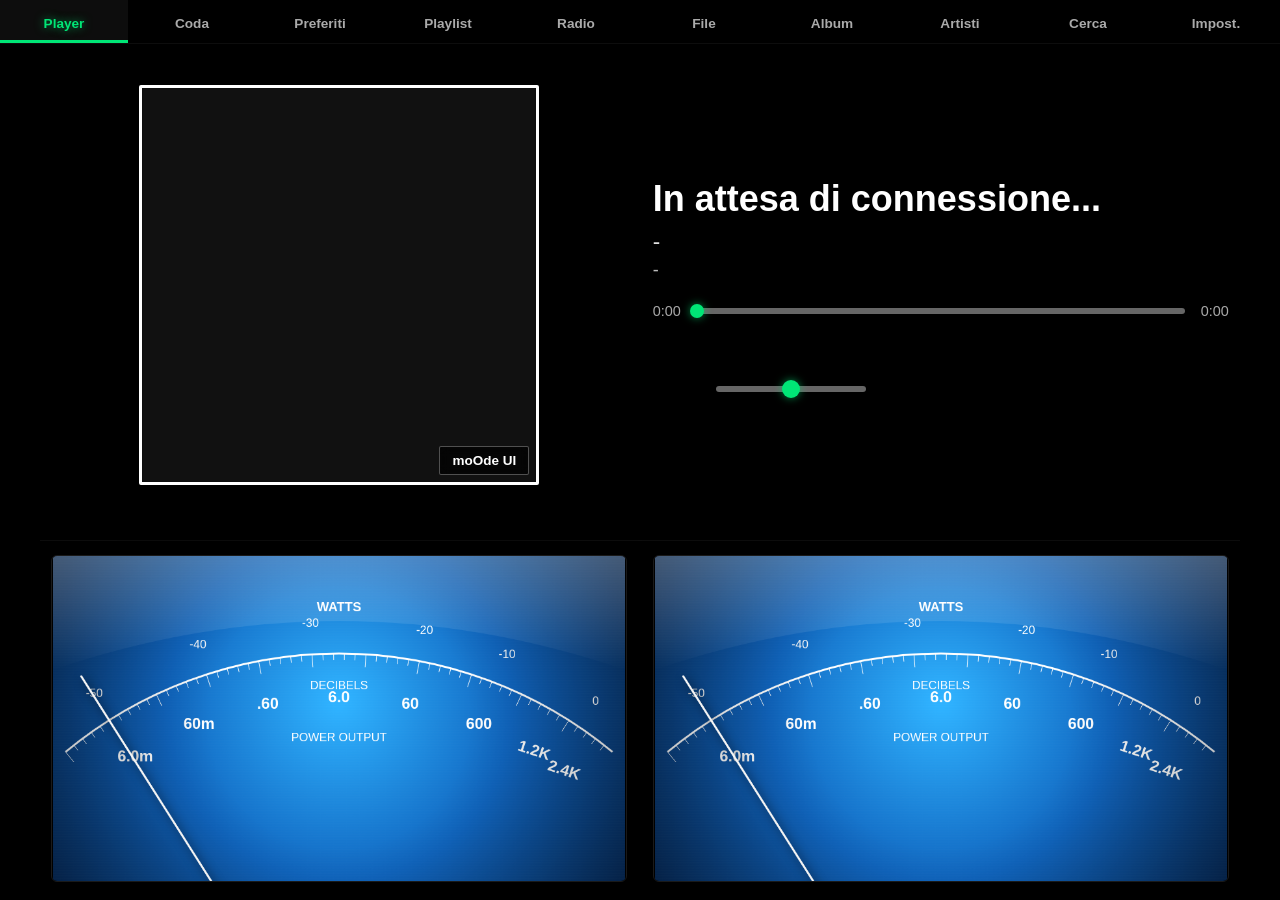
==== index.html @ 315273ca "Add files via upload" ====
<!DOCTYPE html>
<html lang="it" data-bs-theme="dark">
<head>
    <meta charset="UTF-8">
    <meta name="viewport" content="width=device-width, initial-scale=1.0, maximum-scale=1.0, user-scalable=no">
    <title>Mymoode MPD Client</title>
    
    <link rel="stylesheet" href="bootstrap-icons/bootstrap-icons.css">
    <link rel="stylesheet" href="style.css">
</head>
<body class="theme-default">

<!-- OSD VOLUME IN SOVRIMPRESSIONE -->
    <div id="volumeOsd" class="volume-osd">
        <i class="bi bi-volume-up-fill" id="volumeOsdIcon"></i>
        <div class="volume-osd-value" id="volumeOsdValue">50%</div>
        <div class="volume-osd-bar-bg">
            <div class="volume-osd-bar-fill" id="volumeOsdBar"></div>
        </div>
    </div>

    <div id="dynamicBackground"></div>
    <div id="overlayGradient"></div>

    <div id="syncOverlay">
        <i class="bi bi-arrow-clockwise"></i>
        <h2 data-i18n="sync_title">Sincronizzazione in corso...</h2>
        <p data-i18n="sync_desc1">Sto analizzando l'archivio e le copertine sul server.</p>
        <p data-i18n="sync_desc2">Questa operazione può richiedere un paio di minuti.</p>
    </div>
<div id="screensaverOverlay">
        <div class="mac-faceplate">
            <div class="screw sc-tl"></div><div class="screw sc-tr"></div>
            <div class="screw sc-bl"></div><div class="screw sc-br"></div>
            <div class="heatsink-panel" id="heatsink"></div>
            <div class="meters-flex-container">
                <div class="meters-wrapper">
                    <div class="ss-display-panel">
                        <div class="ss-display-text" id="ssTrackInfo" data-i18n="msg_waiting">In attesa di connessione...</div>
                    </div>
                    <div class="ss-canvas-row">
                        <canvas id="vuLeft"></canvas>
                        <canvas id="vuRight"></canvas>
                    </div>
                </div>
            </div>
            <div class="hw-controls">
                <div class="hw-group">
                    <div class="knob-container">
                        <div class="hw-knob" style="transform: rotate(-45deg);">
                            <div class="hw-marker"></div>
                        </div>
                        <div class="hw-label" data-i18n="hw_bass">BASS</div>
                    </div>
                    <div class="knob-container">
                        <div class="hw-knob" style="transform: rotate(30deg);">
                            <div class="hw-marker"></div>
                        </div>
                        <div class="hw-label" data-i18n="hw_treble">TREBLE</div>
                    </div>
                </div>
                <div class="hw-center">
                    <div class="led-bar">
                        <div class="hw-led"></div>
                        <div class="hw-led" style="opacity: 0.3;"></div>
                    </div>
                    <div class="brand-logo blue_mod70" id="brandLogo">CLASSIC '70</div>
                </div>
                <div class="hw-group" style="justify-content: flex-end;">
                    <div class="knob-container">
                        <div class="hw-knob vol" style="transform: rotate(60deg);">
                            <div class="hw-marker"></div>
                        </div>
                        <div class="hw-label" data-i18n="hw_volume">VOLUME</div>
                    </div>
                </div>
            </div>
            <div class="rack-feet">
                <div class="foot"></div>
                <div class="foot"></div>
            </div>
            <div class="ss-hint" data-i18n="ss_hint">Tocca per i controlli, Scorri per cambiare VU Meter</div>
        </div>
    </div>

    <!-- NUOVO: MINI-PLAYER OVERLAY DEL SALVASCHERMO -->
    <div id="ssControlsOverlay" class="ss-controls-overlay" style="opacity: 0; pointer-events: none;">
        <button class="icon-btn" onclick="resetSsControlsTimer(); sendCmd('previous'); event.stopPropagation();"><i class="bi bi-skip-end-fill" style="transform: scaleX(-1); display:inline-block;"></i></button>
        <button class="icon-btn play-btn" id="ssBtnPlay" onclick="resetSsControlsTimer(); sendCmd('toggle'); event.stopPropagation();"><i class="bi bi-pause-fill"></i></button>
        <button class="icon-btn" onclick="resetSsControlsTimer(); sendCmd('next'); event.stopPropagation();"><i class="bi bi-skip-end-fill"></i></button>
        <div class="ss-divider"></div>
     
    <!-- NUOVO PULSANTE DI USCITA -->
        <button id="btnExitScreensaver" onclick="exitScreensaver(); event.stopPropagation();" title="Esci dal Salvaschermo">
            <i class="bi bi-box-arrow-right"></i>
        </button>
    </div>

        <div id="moodeUiOverlay">
            <button class="close-moode-btn" onclick="closeMoodeUI()">
                <i class="bi bi-x-circle"></i> <span data-i18n="btn_close_moode">Torna al Rack</span>
            </button>
            <iframe id="moodeIframe" sandbox="allow-scripts allow-same-origin allow-forms"></iframe>
        </div>

    <audio id="localAudioPlayer" preload="none" crossorigin="anonymous"></audio>
    
    <nav class="navbar">
        <button class="tab-btn active" onclick="switchTab('nowplaying')"><i class="bi bi-play-fill"></i> <span data-i18n="tab_player">Player</span></button>
        <button class="tab-btn" onclick="switchTab('queue')"><i class="bi bi-music-note-list"></i> <span data-i18n="tab_queue">Coda</span></button>
        <button class="tab-btn" onclick="switchTab('favorites')"><i class="bi bi-heart-fill"></i> <span data-i18n="tab_favs">Preferiti</span></button>
        <button class="tab-btn" onclick="switchTab('playlists')"><i class="bi bi-journal-album"></i> <span data-i18n="tab_playlists">Playlist</span></button>
        <button class="tab-btn" onclick="switchTab('webradio')"><i class="bi bi-broadcast"></i> <span data-i18n="tab_webradio">Radio</span></button>
        <button class="tab-btn" onclick="switchTab('folders')"><i class="bi bi-folder2-open"></i> <span data-i18n="tab_folders">File</span></button>
        <button class="tab-btn" onclick="switchTab('albums')"><i class="bi bi-disc"></i> <span data-i18n="tab_albums">Album</span></button>
        <button class="tab-btn" onclick="switchTab('artists')"><i class="bi bi-person-lines-fill"></i> <span data-i18n="tab_artists">Artisti</span></button>
        <button class="tab-btn" onclick="switchTab('search')"><i class="bi bi-search"></i> <span data-i18n="tab_search">Cerca</span></button>
        <button class="tab-btn" onclick="switchTab('settings')"><i class="bi bi-gear"></i> <span data-i18n="tab_settings">Impost.</span></button>
    </nav>

    <main id="mainArea">
        <div id="tab-nowplaying" class="tab-pane active">
            <div class="premium-player-layout">
                <div class="player-top-half">
                    <div class="cover-section">
                        <div class="cover-frame-wrapper" data-i18n-title="tip_moode" title="Apri interfaccia ufficiale moOde Audio" onclick="openMoodeUI()">
                            <div id="mainCover" class="cover-frame"></div>
                            <div class="moode-link-badge"><i class="bi bi-box-arrow-in-down-right"></i> moOde UI</div>
                        </div>
                    </div>

                    <div class="info-and-controls">
                        <div class="track-info-group">
                            <div class="text-title" id="mainTitle" data-i18n="msg_waiting">In attesa di connessione...</div>
                            <div class="text-artist" id="mainArtist">-</div>
                            <div class="text-album" id="infoAlbum">-</div>
                            
                            <div class="tech-info-container" id="infoTechContainer">
                                <div id="infoTechLine1"></div>
                                <div class="tech-line" id="infoTechLine2"></div>
                            </div>
                        </div>

                        <div class="progress-row">
                            <span id="timeElapsed">0:00</span>
                            <div class="progress-bar-bg" id="progressBg" onclick="seekTrack(event)">
                                <div class="progress-bar-fill" id="progressFill"></div>
                            </div>
                            <span id="timeTotal">0:00</span>
                        </div>

                        <div class="controls-row">
                            <div class="primary-controls">
                                <button class="icon-btn" id="btnRepeat" onclick="sendCmd('repeat', currentRepeat === '1' ? '0' : '1')" data-i18n-title="tip_repeat" title="Repeat"><i class="bi bi-repeat"></i></button>
                                <button class="icon-btn" onclick="sendCmd('previous')" data-i18n-title="tip_prev" title="Indietro"><i class="bi bi-skip-end-fill" style="transform: scaleX(-1); display:inline-block;"></i></button>
                                <button class="icon-btn play-btn" id="btnPlay" onclick="sendCmd('toggle')"><i class="bi bi-play-fill"></i></button>
                                <button class="icon-btn" onclick="sendCmd('next')" data-i18n-title="tip_next" title="Avanti"><i class="bi bi-skip-end-fill"></i></button>
                                <button class="icon-btn" id="btnRandom" onclick="sendCmd('random', currentRandom === '1' ? '0' : '1')" data-i18n-title="tip_random" title="Random"><i class="bi bi-shuffle"></i></button>
                            </div>
                            
                            <div class="secondary-controls">
                                <button class="sec-btn" id="btnLocalStream" onclick="toggleLocalStream()" data-i18n-title="tip_stream" title="Ascolta sul dispositivo"><i class="bi bi-headphones"></i></button>
                                <button class="sec-btn" onclick="switchTab('queue')" data-i18n-title="tip_queue" title="Vai alla Coda"><i class="bi bi-music-note-list"></i></button>
                                <div class="volume-control">
                                    <button class="sec-btn" id="btnMute" onclick="toggleMute()" data-i18n-title="tip_mute" title="Mute/Unmute"><i class="bi bi-volume-up-fill" id="muteIcon"></i></button>
                                    <input type="range" id="volSlider" min="0" max="100" onchange="setVolume(this.value)">
                                </div>
                            </div>
                        </div>
                    </div>
                </div>

                <div class="inline-vu-container" id="inlineVuContainer">
                    <canvas id="inlineVuLeft" class="vu-dual"></canvas>
                    <canvas id="inlineVuRight" class="vu-dual"></canvas>
                    <canvas id="inlineVuSingle" class="vu-single"></canvas>
                </div>
            </div>
        </div>

        <div id="tab-queue" class="tab-pane">
            <div class="category-header">
                <span class="path-display" data-i18n="title_queue_play">Coda di Riproduzione</span>
                <div style="display:flex; gap: 10px;">
                    <button class="btn-up" onclick="savePlaylist()"><i class="bi bi-floppy"></i> <span data-i18n="btn_save_playlist">Salva Playlist</span></button>
                    <button class="btn-up" style="border-color:#dc3545; color:#dc3545;" onclick="clearQueue()"><i class="bi bi-trash3"></i> <span data-i18n="btn_clear">Svuota</span></button>
                </div>
            </div>
            <div class="list-container" id="queueList"></div>
        </div>
        
        <div id="tab-playlists" class="tab-pane">
            <div class="category-header"><span class="path-display" data-i18n="title_playlists_saved">Le tue Playlist Salvate</span></div>
            <div class="list-container" id="playlistGrid"></div>
            <div class="alpha-filter-container" id="alpha-playlists"></div>
        </div>

        <div id="tab-webradio" class="tab-pane">
            <div class="category-header">
                <span class="path-display" data-i18n="lbl_custom_radios">Le tue Web Radio</span>
                <button class="btn-up" onclick="toggleView('radioListGrid')" style="padding:0.4rem 0.6rem; margin-left:10px;" title="Cambia Vista">
                    <i id="radioListGrid_icon" class="bi bi-list"></i>
                </button>
            </div>
           
            <div class="settings-grid" style="margin-bottom: 1.5rem;">
                <div class="settings-card" style="flex: 1 1 100%;">
                    <div style="display: flex; gap: clamp(10px, 2vw, 15px); flex-wrap: wrap; align-items: flex-end;">
                        <div style="flex: 1 1 200px;">
                            <label for="newRadioName" data-i18n="lbl_radio_name">Nome Stazione</label>
                            <input type="text" id="newRadioName" data-i18n-placeholder="ph_radio_name" placeholder="es. Radio Paradise">
                        </div>
                        <div style="flex: 2 1 250px;">
                            <label for="newRadioUrl" data-i18n="lbl_radio_url">URL Stream</label>
                            <input type="text" id="newRadioUrl" data-i18n-placeholder="ph_radio_url" placeholder="es. http://stream.radioparadise.com/flac">
                        </div>
                        <div style="flex: 1 1 200px;">
                            <label for="newRadioLogo" data-i18n="lbl_radio_logo">URL Logo (Opzionale)</label>
                            <input type="text" id="newRadioLogo" data-i18n-placeholder="ph_radio_logo" placeholder="es. https://.../logo.png">
                        </div>
                        <div style="flex: 0 1 auto; margin-bottom: 2px;">
                            <button class="btn-addplay" style="padding: 0.8rem 1.5rem; margin-top: 0;" onclick="addCustomRadio()">
                                <i class="bi bi-plus-circle"></i> <span data-i18n="btn_save">Salva</span>
                            </button>
                        </div>
                    </div>
                </div>
            </div>

            <div class="category-header">
                <span class="path-display" data-i18n="lbl_custom_radios">Le tue Web Radio</span>
            </div>
            
            <div class="alpha-filter-container" id="alpha-webradio"></div>
            <div class="list-container" id="radioListGrid"></div>
        </div>

        <div id="tab-folders" class="tab-pane">
            <div class="category-header">
                <button class="btn-up" onclick="navFoldersUp()"><i class="bi bi-arrow-90deg-up"></i> <span data-i18n="btn_up">Su</span></button>
                <span class="path-display" id="folderPath">/ (Root)</span>
                <button class="btn-up" onclick="toggleView('folderGrid')" style="padding:0.4rem 0.6rem; margin-left:10px;">
                    <i id="folderGrid_icon" class="bi bi-list"></i>
                </button>
            </div>
            <div class="alpha-filter-container" id="alpha-folders"></div>
            <div id="folderGrid"></div>
        </div>
        
        <div id="tab-favorites" class="tab-pane">
            <div class="header-bar" style="padding: 1rem; color: var(--hl-color); font-weight: bold; border-bottom: 1px solid rgba(255,255,255,0.1);">
                <i class="bi bi-heart-fill"></i> <span data-i18n="tab_favs">I Miei Preferiti</span>
            </div>
            <div id="favNavButtons" style="display: flex; gap: 10px; padding: 1rem; overflow-x: auto; background: rgba(0,0,0,0.1); border-bottom: 1px solid rgba(255,255,255,0.05);"></div>
            <div class="alpha-filter-container" id="alpha-favorites"></div>
            <div id="favoritesGrid" class="grid-container" style="padding-bottom: 80px;"></div>
        </div> 
        
        <div id="tab-albums" class="tab-pane">
            <div class="category-header">
                <button class="btn-up" id="albumBackBtn" onclick="navAlbumsUp()" style="display: none;"><i class="bi bi-arrow-90deg-up"></i> <span data-i18n="btn_back">Indietro</span></button>
                <span class="path-display" id="albumPath" data-i18n="tab_albums">Libreria Album</span>
                <button class="btn-up" onclick="toggleView('albumGrid')" style="padding:0.4rem 0.6rem; margin-left:10px;">
                    <i id="albumGrid_icon" class="bi bi-list"></i>
                </button>
            </div>
            
            <div class="alpha-filter-container" id="alpha-albums"></div>
            <div id="albumGrid"></div>
        </div>
        
        <div id="tab-artists" class="tab-pane">
            <div class="category-header">
                <button class="btn-up" id="artistBackBtn" onclick="navArtistsUp()" style="display: none;"><i class="bi bi-arrow-90deg-up"></i> <span data-i18n="btn_back">Indietro</span></button>
                <span class="path-display" id="artistPath" data-i18n="tab_artists">Libreria Artisti</span>
                <button class="btn-up" onclick="toggleView('artistGrid')" style="padding:0.4rem 0.6rem; margin-left:10px;">
                    <i id="artistGrid_icon" class="bi bi-grid-fill"></i>
                </button>
            </div>
            
            <div class="alpha-filter-container" id="alpha-artists"></div>
            <div id="artistGrid"></div>
        </div>
<div id="tab-search" class="tab-pane">
            <div class="category-header">
                <span class="path-display" data-i18n="lbl_search_engine">Motore di Ricerca</span>
                <button class="btn-up" onclick="toggleView('searchGrid')" style="padding:0.4rem 0.6rem; margin-left:10px;">
                    <i id="searchGrid_icon" class="bi bi-list"></i>
                </button>
            </div>
            
            <div class="keyboard">
                <!-- Aggiunto margin: 0 auto; per forzare la centratura di sicurezza -->
                <select id="searchType" style="display: block; margin: 0 auto 0.8rem auto; background: rgba(0,0,0,0.5); color: #fff; border: 1px solid rgba(255,255,255,0.1); padding: 0.6rem; border-radius: 6px; font-weight: bold; width: 100%; max-width: 600px; font-size: 1rem; cursor: pointer; outline: none;">
                    <option value="any" data-i18n="search_any">Cerca Ovunque (Tutto)</option>
                    <option value="title" data-i18n="search_title">Solo Brani (Titolo)</option>
                    <option value="album" data-i18n="search_album">Solo Album</option>
                    <option value="artist" data-i18n="search_artist">Solo Artisti</option>
                    <option value="genre" data-i18n="search_genre">Solo Genere</option>
                    <option value="file" data-i18n="search_file">Solo Cartelle/Percorsi</option>
                    <option value="radio" data-i18n="search_radio">Solo Radio</option>
                </select>
                
                <div class="search-display" id="searchInput">_</div>
                
                <!-- RIGA NUMERI -->
                <div class="kb-row">
                    <button class="kb-key" onclick="kbType('1')">1</button>
                    <button class="kb-key" onclick="kbType('2')">2</button>
                    <button class="kb-key" onclick="kbType('3')">3</button>
                    <button class="kb-key" onclick="kbType('4')">4</button>
                    <button class="kb-key" onclick="kbType('5')">5</button>
                    <button class="kb-key" onclick="kbType('6')">6</button>
                    <button class="kb-key" onclick="kbType('7')">7</button>
                    <button class="kb-key" onclick="kbType('8')">8</button>
                    <button class="kb-key" onclick="kbType('9')">9</button>
                    <button class="kb-key" onclick="kbType('0')">0</button>
                </div>

                <!-- RIGHE LETTERE -->
                <div class="kb-row">
                    <button class="kb-key" onclick="kbType('Q')">Q</button>
                    <button class="kb-key" onclick="kbType('W')">W</button>
                    <button class="kb-key" onclick="kbType('E')">E</button>
                    <button class="kb-key" onclick="kbType('R')">R</button>
                    <button class="kb-key" onclick="kbType('T')">T</button>
                    <button class="kb-key" onclick="kbType('Y')">Y</button>
                    <button class="kb-key" onclick="kbType('U')">U</button>
                    <button class="kb-key" onclick="kbType('I')">I</button>
                    <button class="kb-key" onclick="kbType('O')">O</button>
                    <button class="kb-key" onclick="kbType('P')">P</button>
                </div>
                <div class="kb-row">
                    <div style="flex: 0.5;"></div>
                    <button class="kb-key" onclick="kbType('A')">A</button>
                    <button class="kb-key" onclick="kbType('S')">S</button>
                    <button class="kb-key" onclick="kbType('D')">D</button>
                    <button class="kb-key" onclick="kbType('F')">F</button>
                    <button class="kb-key" onclick="kbType('G')">G</button>
                    <button class="kb-key" onclick="kbType('H')">H</button>
                    <button class="kb-key" onclick="kbType('J')">J</button>
                    <button class="kb-key" onclick="kbType('K')">K</button>
                    <button class="kb-key" onclick="kbType('L')">L</button>
                    <div style="flex: 0.5;"></div>
                </div>
                <div class="kb-row">
                    <div style="flex: 1.5;"></div>
                    <button class="kb-key" onclick="kbType('Z')">Z</button>
                    <button class="kb-key" onclick="kbType('X')">X</button>
                    <button class="kb-key" onclick="kbType('C')">C</button>
                    <button class="kb-key" onclick="kbType('V')">V</button>
                    <button class="kb-key" onclick="kbType('B')">B</button>
                    <button class="kb-key" onclick="kbType('N')">N</button>
                    <button class="kb-key" onclick="kbType('M')">M</button>
                    <button class="kb-key action" style="flex: 1.5;" onclick="kbDel()"><i class="bi bi-backspace"></i></button>
                </div>
                
                <!-- RIGA INFERIORE E CARATTERI SPECIALI -->
                <div class="kb-row" style="margin-top:0.4rem;">
                    <button class="kb-key action" style="background:rgba(220, 53, 69, 0.5); flex: 1;" onclick="kbClear()"><i class="bi bi-trash3"></i></button>
                    <button class="kb-key" onclick="kbType('-')">-</button>
                    <button class="kb-key" onclick="kbType('.')">.</button>
                    <button class="kb-key wide" style="flex: 4;" onclick="kbType(' ')"><span data-i18n="btn_space">SPAZIO</span></button>
                    <button class="kb-key" onclick="kbType('_')">_</button>
                    <button class="kb-key" onclick="kbType('&')">&amp;</button>
                    <button class="kb-key wide action" style="flex: 2;" onclick="doSearch()"><span data-i18n="btn_search">CERCA</span> <i class="bi bi-search"></i></button>
                </div>
            </div>
            
            <div id="searchGrid"></div>
        </div>
        
        <div id="tab-settings" class="tab-pane">
            <div class="category-header">
                <span class="path-display" data-i18n="lbl_settings_sys">Pannello di Controllo e Integrazioni</span>
                <button class="btn-up" onclick="clearRackCache(this)" data-i18n-title="tip_sync" title="Sincronizza Archivio con MPD"><i class="bi bi-arrow-clockwise"></i> <span data-i18n="btn_sync">Sincronizza</span></button>
            </div>
            
            <div class="settings-grid">
                
                <!-- BLOCCO LINGUA -->
                <div class="settings-card">
                    <h3><i class="bi bi-translate"></i> <span data-i18n="hdr_lang">Lingua / Language</span></h3>
                    <label data-i18n="lbl_lang_select">Seleziona Lingua Interfaccia</label>
                    <select id="langSelect" onchange="applyTranslations(this.value)">
                        <option value="it">Italiano</option>
                        <option value="en">English</option>
                        <option value="fr">Français</option>
                        <option value="es">Español</option>
                    </select>
                </div>

                <!-- BLOCCO BACKUP E RIPRISTINO -->
                <div class="settings-card">
                    <h3><i class="bi bi-save"></i> <span data-i18n="hdr_backup">Backup & Ripristino</span></h3>
                    <div style="display: flex; gap: 10px;">
                        <button onclick="exportConfig()" class="btn-addplay" style="flex:1; background:#198754; color:#fff; border:none;">
                            <i class="bi bi-download"></i> <span data-i18n="btn_export">Esporta Config</span>
                        </button>
                        <button onclick="document.getElementById('importFile').click()" class="btn-addplay" style="flex:1; background:#0d6efd; color:#fff; border:none;">
                            <i class="bi bi-upload"></i> <span data-i18n="btn_import">Importa Config</span>
                        </button>
                        <input type="file" id="importFile" style="display:none" onchange="importConfig(this)" accept=".json">
                    </div>
                    <div class="hint" style="margin-top: 5px; font-size: 0.8rem; color: #888;" data-i18n="desc_backup">
                         Salva le tue radio, preferiti e impostazioni in un file locale.
                    </div>
               </div>

                <!-- BLOCCO 1: GESTIONE AUDIO E DSP -->
                <div class="settings-card">
                    <h3><i class="bi bi-sliders"></i> <span data-i18n="hdr_dsp">DSP & Audio Processing</span></h3>
                    
                    <div class="simple-switch-wrapper" style="margin-bottom: 1rem; border-color: var(--hl-color);">
                        <div>
                            <span style="font-size: 14px; font-weight: bold; color: #fff;" data-i18n="lbl_camilladsp">CamillaDSP (Stack)</span>
                            <div style="font-size: 11px; color: #888;" data-i18n="desc_camilladsp">Accendi/Spegni elaborazione audio</div>
                        </div>
                        <label class="simple-switch">
                            <input type="checkbox" id="camillaDspToggle" onchange="toggleCamillaDSP(this.checked)">
                            <span class="slider"></span>
                        </label>
                    </div>

                    <label data-i18n="lbl_ws_uri">CamillaDSP WebSocket URI</label>
                    <input type="text" id="wsUriInput" data-i18n-placeholder="ph_ws_uri" placeholder="es. ws://192.168.1.50:1234" onchange="saveSettings()">
                    
                    <label data-i18n="lbl_stream_url">URL Stream Locale (moOde HTTP)</label>
                    <input type="text" id="streamUrlInput" data-i18n-placeholder="ph_stream_url" placeholder="es. http://192.168.1.50:8000/mpd.ogg" onchange="saveSettings()">
                </div>

                <!-- BLOCCO 2: SMART HOME & API -->
                <div class="settings-card">
                    <h3><i class="bi bi-house-gear-fill"></i> <span data-i18n="hdr_smart_home">Smart Home (HA / Alexa)</span></h3>
                    <div class="hint" style="margin-bottom: 0.8rem; color: #ccc;" data-i18n="desc_smart_home">Usa questi Endpoint nei tuoi rest_command di Home Assistant per controllare il rack tramite voce.</div>
                    
                    <label data-i18n="lbl_endpoint_search">Endpoint Ricerca Vocale e Play</label>
                    <input type="text" readonly value="/vumeter/mpd_bridge.php?action=search&type=any&q={TESTO}&lang={it|en}&autoplay=true" style="color:#aaa; background:rgba(0,0,0,0.8); cursor:text; font-family:monospace; font-size: 0.8rem;">
                    
                    <label data-i18n="lbl_endpoint_camilla">Endpoint CamillaDSP ON/OFF</label>
                    <input type="text" readonly value="/vumeter/mpd_bridge.php?action=sys_control&cmd=camilladsp_off" style="color:#aaa; background:rgba(0,0,0,0.8); cursor:text; font-family:monospace; font-size: 0.8rem;">
                    
                    <label data-i18n="lbl_moode_url" style="margin-top: 1rem;">URL Interfaccia moOde Audio</label>
                    <input type="text" id="moodeUiUrlInput" data-i18n-placeholder="ph_moode_url" placeholder="es. http://192.168.1.50" onchange="saveSettings()">
                </div>

                <!-- BLOCCO 3: ASPETTO E LAYOUT -->
                <div class="settings-card">
                    <h3><i class="bi bi-palette"></i> <span data-i18n="hdr_appearance">Aspetto & Screensaver</span></h3>
                    
                    <!-- MENU A TENDINA RACK AGGIORNATO CON NOMI SICURI -->
                    <label data-i18n="lbl_vu_style">Modello VU Meter (Tema Globale)</label>
                    <select id="vuStyleSelect" onchange="saveSettings()">
                        <option value="blue_mod70" selected data-i18n="vu_blue_mod70">Blue Classic Mod. 70</option>
                        <option value="blue_mono_mod1000" data-i18n="vu_blue_mono_mod1000">Blue Mono Mod. 1000</option>
                        <option value="champagne_mod73" data-i18n="vu_champagne_mod73">Champagne Gold Mod. 73</option>
                        <option value="vfd_mod85" data-i18n="vu_vfd_mod85">VFD Peak Mod. 85</option>
                        <option value="vintage_mod60" data-i18n="vu_vintage_mod60">Studio Vintage Mod. 60</option>
                        <option value="waves_mod99" data-i18n="vu_waves_mod99">Waves Studio Mod. 99</option>
                        <option value="studio_mod77" data-i18n="vu_studio_mod77">Studio Master Mod. 77</option>
                        <option value="dark_meter_mod88" data-i18n="vu_dark_meter_mod88">Dark Meter Mod. 88</option>
                        <option value="british_mod90" data-i18n="vu_british_mod90">British Console Mod. 90</option>
                        <option value="light_meter_mod88" data-i18n="vu_light_meter_mod88">Light Meter Mod. 88</option>
                        <option value="cyan_meter_mod88" data-i18n="vu_cyan_meter_mod88">Cyan Meter Mod. 88</option>
                        <option value="neon_mod95" data-i18n="vu_neon_mod95">Neon Cyan Mod. 95</option>
                        <option value="minimal_mod00" data-i18n="vu_minimal_mod00">Minimal Dark Mod. 00</option>
                        <option value="orange_mod70" data-i18n="vu_orange_mod70">Warm Orange Mod. 70</option>
                        <option value="tube_mod50" data-i18n="vu_tube_mod50">Blue Tube Mod. 50</option>
                        <option value="flat_mod00" data-i18n="vu_flat_mod00">Minimal Flat Mod. 00</option>
                        <option value="touch_mod15" data-i18n="vu_touch_mod15">Touch VU Mod. 15</option>
                        <option value="amber_mod75" data-i18n="vu_amber_mod75">Amber Classic Mod. 75</option>
                    </select>
                    
                    <label data-i18n="lbl_device_layout">Adattamento Schermo</label>
                    <select id="deviceLayout" onchange="saveSettings()">
                        <option value="auto" data-i18n="layout_auto">Automatico</option>
                        <option value="desktop" data-i18n="layout_desktop">1920x1080 o sup.</option>
                        <option value="laptop" data-i18n="layout_laptop">1366x768 (Tablet Oriz.)</option>
                        <option value="tablet" data-i18n="layout_tablet">800x1280 (Tablet Vert.)</option>
                        <option value="mobile" data-i18n="layout_mobile">Smartphone</option>
                    </select>

                    <div style="display:flex; gap: 10px; margin-top: 10px;">
                        <div style="flex: 1;">
                            <label data-i18n="lbl_ss_timeout">Avvio SS</label>
                            <select id="ssTimeout" onchange="saveSettings()">
                                <option value="0" data-i18n="ss_disabled">Disattivato</option>
                                <option value="1" data-i18n="ss_1min">Dopo 1 Minuto</option>
                                <option value="5" data-i18n="ss_5min">Dopo 5 Minuti</option>
                                <option value="15" data-i18n="ss_15min">Dopo 15 Minuti</option>
                            </select>
                        </div>
                        <div style="flex: 1;">
                            <label data-i18n="lbl_ss_random">Rotazione Stili</label>
                            <select id="ssRandomTime" onchange="saveSettings()">
                                <option value="0" data-i18n="ss_fixed">Fissa</option>
                                <option value="0.5" data-i18n="ss_30sec">Ogni 30 Sec.</option>
                                <option value="1" data-i18n="ss_1min_rot">Ogni 1 Min.</option>
                                <option value="5" data-i18n="ss_5min_rot">Ogni 5 Min.</option>
                            </select>
                        </div>
                    </div>
                    
                    <label data-i18n="lbl_extra_options" style="margin-top: 1rem;">Opzioni UI e Motore Grafico</label>
                    <div class="simple-switch-wrapper" style="margin-bottom: 0.5rem; padding: 6px 10px;">
                        <span style="font-size: 12px; color: #fff;" data-i18n="lbl_show_inline_vu">VU Meter nel Player</span>
                        <label class="simple-switch"><input type="checkbox" id="inlineVuToggle" onchange="saveSettings()"><span class="slider"></span></label>
                    </div>
                    <div class="simple-switch-wrapper" style="margin-bottom: 0.5rem; padding: 6px 10px;">
                        <span style="font-size: 12px; color: #fff;" data-i18n="lbl_backlight">Luce Pannello Screensaver</span>
                        <label class="simple-switch"><input type="checkbox" id="backlightToggle" onchange="saveSettings()"><span class="slider"></span></label>
                    </div>
                    <div class="simple-switch-wrapper" style="padding: 6px 10px;">
                        <span style="font-size: 12px; color: #fff;" data-i18n="lbl_local_analyzer">Analizzatore Audio Locale</span>
                        <label class="simple-switch"><input type="checkbox" id="localAnalyzerToggle" onchange="saveSettings()"><span class="slider"></span></label>
                    </div>
                    <div class="simple-switch-wrapper" style="margin-top: 0.5rem; padding: 6px 10px;">
                        <span style="font-size: 12px; color: #fff;" data-i18n="lbl_keep_ss_style">Mantieni tema ruotato all'uscita dal SS</span>
                        <label class="simple-switch"><input type="checkbox" id="keepSsStyleToggle" onchange="saveSettings()"><span class="slider"></span></label>
                    </div>
                    <div class="simple-switch-wrapper" style="margin-top: 0.5rem; padding: 6px 10px;">
                        <span style="font-size: 12px; color: #fff;" data-i18n="lbl_mini_player_ss">Mostra Mini Player nel Salvaschermo</span>
                        <label class="simple-switch">
                        <input type="checkbox" id="miniPlayerSsToggle" onchange="aggiornaMiniPlayerSS()">
                        <span class="slider"></span>
                        </label>
                    </div>
                    <button onclick="startScreensaver(true);" class="btn-addplay" style="background: var(--hl-color); color: #000; padding: 10px; margin-top: 1rem; border:none;"><i class="bi bi-display"></i> <span data-i18n="btn_test_ss">Prova Screensaver</span></button>
                </div>
            </div>
        </div>
    </main>

    <div id="miniPlayer" onclick="switchTab('nowplaying')">
        <div class="mp-progress-bg"><div class="mp-progress-fill" id="mpProgress"></div></div>
        <div class="mp-cover" id="mpCover"></div>
        <div class="mp-info">
            <div class="mp-title" id="mpTitle">-</div>
            <div class="mp-artist" id="mpArtist">-</div>
        </div>
        <div class="mp-controls">
            <button class="mp-btn" id="mpBtnPlay" onclick="sendCmd('toggle'); event.stopPropagation();"><i class="bi bi-play-fill"></i></button>
            <button class="mp-btn" onclick="sendCmd('next'); event.stopPropagation();"><i class="bi bi-skip-end-fill"></i></button>
        </div>
    </div>

    <script src="lang.js?v=104"></script>
    <script src="script.js?v=104"></script>
    <script src="salvaschermo_radio.js?v=104"></script>
    <script src="salvaschermo.js?v=104"></script>

</body>
</html>
---- style.css ----
/* =========================================
   MOTORE TEMI HARDWARE E MATERIALI 3D
   ========================================= */
:root {
    color-scheme: dark;
    --bg-color: #000; 
    --text-color: #e0e0e0; 
    --panel-bg: rgba(20, 22, 24, 0.65);
    --hl-color: #00e676; 
    --hl-glow: rgba(0, 230, 118, 0.6);
    --ss-faceplate: linear-gradient(145deg, #151515 0%, #050505 100%);
    --ss-border: 2px solid #333;
    --ss-shadow: 0 30px 70px rgba(0,0,0,1), inset 0 1px 2px rgba(255,255,255,0.2);
    --ss-radius: 4px;
}

body.theme-blue_mono { 
    --hl-color: #00e676; 
    --hl-glow: rgba(0, 230, 118, 0.6); 
    --ss-faceplate: linear-gradient(145deg, #111 0%, #000 100%); 
    --ss-border: 2px solid #222; 
    --ss-shadow: 0 40px 80px rgba(0,0,0,1), inset 0 1px 1px rgba(255,255,255,0.1); 
    --ss-radius: 4px; 
}

body.theme-champagne { 
    --hl-color: #ffb300; 
    --hl-glow: rgba(255, 179, 0, 0.4); 
    --ss-faceplate: repeating-linear-gradient(90deg, transparent, transparent 2px, rgba(255,255,255,0.03) 2px, rgba(255,255,255,0.03) 4px), linear-gradient(145deg, #e8dfc3 0%, #d5c6ab 40%, #a6956f 100%); 
    --ss-border: 1px solid #73664a; 
    --ss-shadow: 0 25px 60px rgba(0,0,0,0.95), inset 0 2px 8px rgba(255,255,255,0.8); 
    --ss-radius: 2px; 
}

body.theme-waves { 
    --hl-color: #ff3d00; 
    --hl-glow: rgba(255, 61, 0, 0.4); 
    --ss-faceplate: linear-gradient(145deg, #2b2b2b 0%, #151515 100%); 
    --ss-border: 3px solid #111; 
    --ss-radius: 6px; 
}

body.theme-vfd_peak { 
    --hl-color: #00e5ff; 
    --hl-glow: rgba(0, 229, 255, 0.4); 
    --ss-faceplate: linear-gradient(145deg, #222 0%, #0a0a0a 100%); 
    --ss-border: 2px solid #444; 
    --ss-radius: 4px; 
}

body.theme-british_console { 
    --hl-color: #ff6d00; 
    --hl-glow: rgba(255, 109, 0, 0.6); 
    --ss-faceplate: linear-gradient(145deg, #181818 0%, #050505 100%); 
    --ss-border: 2px solid #222; 
    --ss-radius: 4px; 
}

body.theme-vintage { 
    --hl-color: #ff9800; 
    --hl-glow: rgba(255, 152, 0, 0.4); 
    --ss-faceplate: repeating-linear-gradient(90deg, transparent 0px, transparent 2px, rgba(0,0,0,0.08) 3px, rgba(0,0,0,0.15) 4px), repeating-linear-gradient(2deg, transparent 0px, transparent 10px, rgba(0,0,0,0.05) 15px, transparent 20px), linear-gradient(90deg, #3d2314 0%, #6e3f22 25%, #4a2a16 50%, #6e3f22 75%, #3d2314 100%); 
    --ss-border: 2px solid #1a0f08; 
    --ss-shadow: 0 30px 60px rgba(0,0,0,1), inset 0 0 50px rgba(0,0,0,0.9); 
    --ss-radius: 8px; 
}

*, *::before, *::after { 
    box-sizing: border-box; 
}

::-webkit-scrollbar { 
    display: none; 
    width: 0; 
    background: transparent; 
}

* { 
    scrollbar-width: none; 
    -ms-overflow-style: none; 
}

html, body { 
    background-color: var(--bg-color); 
    color: var(--text-color); 
    font-family: -apple-system, sans-serif; 
    margin: 0; 
    padding: 0; 
    display: flex; 
    flex-direction: column; 
    width: 100%; 
    height: 100dvh; 
    overflow: hidden; 
    transition: --hl-color 0.5s ease; 
}

@supports not (height: 100dvh) { 
    body { 
        height: 100vh; 
    } 
}

@keyframes spin { 
    100% { 
        transform: rotate(360deg); 
    } 
}

/* SFONDO E NAV */
#dynamicBackground { 
    position: fixed; 
    top: 0; 
    left: 0; 
    width: 100vw; 
    height: 100vh; 
    background-size: cover; 
    background-position: center; 
    filter: blur(35px) brightness(0.45) saturate(1.3); 
    transform: scale(1.1); 
    z-index: 0; 
    transition: background-image 1s ease; 
}

#overlayGradient { 
    position: fixed; 
    top: 0; 
    left: 0; 
    width: 100vw; 
    height: 100vh; 
    background: linear-gradient(90deg, rgba(0,0,0,0.1) 0%, rgba(0,0,0,0.7) 60%, rgba(0,0,0,0.85) 100%); 
    z-index: 1; 
    pointer-events: none; 
}

.navbar { 
    position: relative; 
    z-index: 2; 
    flex-shrink: 0; 
    background: rgba(0,0,0,0.5); 
    display: flex; 
    width: 100%; 
    border-bottom: 1px solid rgba(255,255,255,0.05); 
    overflow-x: auto; 
    scroll-behavior: smooth; 
    backdrop-filter: blur(10px); 
    padding-bottom: env(safe-area-inset-bottom);
}

.tab-btn { 
    flex: 1 1 0; 
    background: transparent; 
    color: #aaa; 
    border: none; 
    padding: clamp(0.4rem, 1.2vh, 0.6rem) 0; 
    display: flex; 
    flex-direction: column; 
    align-items: center; 
    justify-content: center; 
    gap: clamp(2px, 0.5vh, 4px); 
    font-size: clamp(0.6rem, 1.2vw + 0.5vh, 0.85rem); 
    font-weight: bold; 
    cursor: pointer; 
    transition: all 0.2s ease; 
    border-radius: 0; 
    min-width: 65px; 
    border-bottom: 3px solid transparent; 
}

.tab-btn i { 
    font-size: clamp(0.9rem, 2vh, 1.3rem); 
    margin-bottom: 2px; 
}

.tab-btn:hover { 
    color: #fff; 
    background: rgba(255,255,255,0.05); 
}

.tab-btn.active { 
    color: var(--hl-color); 
    text-shadow: 0 0 10px var(--hl-glow); 
    border-bottom: 3px solid var(--hl-color); 
    background: rgba(255,255,255,0.05); 
}

main { 
    position: relative; 
    z-index: 2; 
    flex-grow: 1; 
    overflow-y: auto; 
    overflow-x: hidden; 
    display: flex; 
    flex-direction: column; 
    padding: 0; 
}

.tab-pane { 
    display: none; 
    flex-grow: 1; 
    width: 100%; 
    animation: fadeIn 0.4s ease; 
    flex-direction: column; 
    padding: clamp(0.5rem, 2vh, 1rem) clamp(0.5rem, 2vw, 1.5rem); 
    padding-bottom: calc(2rem + env(safe-area-inset-bottom));
}

.tab-pane.active { 
    display: flex; 
}

@keyframes fadeIn { 
    from { 
        opacity: 0; filter: blur(5px); 
    } 
    to { 
        opacity: 1; filter: blur(0); 
    } 
}

/* =========================================
   MOTORE LAYOUT PLAYER (CENTRATO, NO SCROLL)
   ========================================= */
#tab-nowplaying { 
    padding: 0; 
    overflow: hidden; 
    justify-content: center; 
    align-items: center; 
    width: 100%; 
} 

.premium-player-layout { 
    display: flex; 
    flex-direction: column; 
    width: 100%; 
    height: 100%; 
    max-width: 1500px; 
    margin: 0 auto; 
    padding: 2vh 3vw; 
    box-sizing: border-box; 
    justify-content: center; 
    align-items: center; 
    gap: 2vh;
}

.player-top-half { 
    display: flex; 
    flex: 1 1 auto; 
    min-height: 0; 
    gap: 2vw; 
    align-items: center; 
    justify-content: center; 
    width: 100%; 
    max-width: 1200px;
}

.cover-section { 
    flex: 1 1 0; 
    max-width: 48%; 
    display: flex; 
    justify-content: center; 
    align-items: center; 
    height: 100%; 
}

.cover-frame-wrapper { 
    width: 100%; 
    max-height: 100%; 
    aspect-ratio: 1; 
    position: relative; 
    transition: transform 0.3s cubic-bezier(0.175, 0.885, 0.32, 1.275); 
}

.cover-frame-wrapper:hover { 
    transform: scale(1.02); 
}

.cover-frame { 
    width: 100%; 
    height: 100%; 
    border: 3px solid #fff; 
    border-radius: 2px; 
    box-shadow: 0 15px 40px rgba(0,0,0,0.8), inset 0 0 2px rgba(0,0,0,0.5); 
    background-size: cover; 
    background-position: center; 
    background-color: #111; 
}

.moode-link-badge { 
    position: absolute; 
    bottom: 10px; 
    right: 10px; 
    background: rgba(0,0,0,0.7); 
    color: #fff; 
    padding: 6px 12px; 
    border-radius: 2px; 
    font-size: clamp(0.7rem, 1.5vmin, 0.85rem); 
    font-weight: bold; 
    border: 1px solid rgba(255,255,255,0.3); 
    backdrop-filter: blur(5px); 
}

.info-and-controls { 
    flex: 1 1 0; 
    max-width: 48%; 
    display: flex; 
    flex-direction: column; 
    justify-content: center; 
    align-items: flex-start; 
    min-width: 0; 
}

.track-info-group { 
    margin-bottom: 2vh; 
    width: 100%; 
}

.text-title { 
    font-weight: 700; 
    color: #fff; 
    line-height: 1.2; 
    text-shadow: 0 4px 15px rgba(0,0,0,0.8); 
    display: -webkit-box; 
    -webkit-line-clamp: 2; 
    -webkit-box-orient: vertical; 
    overflow: hidden; 
}

.text-artist { 
    color: #e0e0e0; 
    font-weight: 500; 
    text-shadow: 0 2px 10px rgba(0,0,0,0.6); 
    white-space: nowrap; 
    overflow: hidden; 
    text-overflow: ellipsis; 
}

.text-album { 
    color: #bbb; 
    white-space: nowrap; 
    overflow: hidden; 
    text-overflow: ellipsis; 
}

.tech-info-container { 
    font-family: "Courier New", Courier, monospace; 
    color: #aaa; 
    font-size: clamp(0.75rem, 1.5vmin, 1rem); 
    line-height: 1.5; 
    margin-top: 0.5rem; 
    display: none; 
    font-weight: bold; 
    word-wrap: break-word; 
    overflow-wrap: break-word; 
    white-space: normal; 
    max-width: 100%; 
}

.tech-line i { 
    margin-right: 5px; 
    font-size: 1.1em; 
    color: #ddd; 
}

.progress-row { 
    display: flex; 
    align-items: center; 
    gap: clamp(0.5rem, 2vw, 1rem); 
    width: 100%; 
    font-size: clamp(0.75rem, 1.8vmin, 0.9rem); 
    color: #aaa; 
    font-weight: 500; 
}

.progress-bar-bg { 
    flex-grow: 1; 
    height: 3px; 
    background: rgba(255, 255, 255, 0.4); 
    border-radius: 2px; 
    cursor: pointer; 
    position: relative; 
    display: flex; 
    align-items: center; 
    box-shadow: 0 1px 3px rgba(0, 0, 0, 0.8); 
}

.progress-bar-fill { 
    height: 100%; 
    width: 0%; 
    background: var(--hl-color); 
    border-radius: 2px; 
    pointer-events: none; 
    box-shadow: 0 0 10px var(--hl-glow); 
    position: relative; 
    transition: width 1s linear; 
}

.progress-bar-fill::after { 
    content: ''; 
    position: absolute; 
    right: -5px; 
    top: -3px; 
    width: 10px; 
    height: 10px; 
    background: var(--hl-color); 
    border-radius: 50%; 
    box-shadow: 0 0 8px var(--hl-glow); 
}

.controls-row { 
    display: flex; 
    flex-direction: column; 
    gap: 2vh; 
    margin-top: 2vh; 
    align-items: flex-start; 
    width: 100%; 
}

.primary-controls { 
    display: flex; 
    align-items: center; 
    gap: clamp(1rem, 3vw, 2.5rem); 
}

.secondary-controls { 
    display: flex; 
    align-items: center; 
    gap: 1.5rem; 
}

.icon-btn { 
    background: none; 
    border: none; 
    color: #fff; 
    cursor: pointer; 
    padding: 0; 
    transition: 0.2s; 
    opacity: 0.7; 
}

.icon-btn:hover { 
    opacity: 1; 
    transform: scale(1.1); 
}

.icon-btn.active { 
    color: var(--hl-color); 
    text-shadow: 0 0 15px var(--hl-glow); 
    opacity: 1; 
}

.sec-btn { 
    background: none; 
    border: none; 
    color: #aaa; 
    font-size: clamp(1.2rem, 3vmin, 1.6rem); 
    cursor: pointer; 
    transition: 0.2s; 
    padding: 0; 
}

.sec-btn:hover { 
    color: #fff; 
    transform: scale(1.1); 
}

.sec-btn.mute-active { 
    color: #dc3545; 
    text-shadow: 0 0 8px rgba(220,53,69,0.5); 
}

.volume-control { 
    display: flex; 
    align-items: center; 
    gap: 0.8rem; 
    color: #aaa; 
    font-size: clamp(1rem, 2.5vmin, 1.2rem); 
}

.volume-control input[type=range] { 
    -webkit-appearance: none; 
    background: rgba(255, 255, 255, 0.4); 
    height: 3px; 
    border-radius: 2px; 
    outline: none; 
    width: clamp(80px, 15vw, 150px); 
    box-shadow: 0 1px 3px rgba(0, 0, 0, 0.8); 
}

.volume-control input[type=range]::-webkit-slider-thumb { 
    -webkit-appearance: none; 
    width: 14px; 
    height: 14px; 
    border-radius: 50%; 
    background: var(--hl-color); 
    cursor: pointer; 
    box-shadow: 0 0 8px var(--hl-glow); 
}

.inline-vu-container { 
    flex: 0 1 28vh; 
    display: flex; 
    justify-content: center; 
    align-items: center; 
    gap: 2vw; 
    border-top: 1px solid rgba(255,255,255,0.05); 
    padding-top: 2vh; 
    width: 100%; 
    max-width: 1200px; 
}

.inline-vu-container canvas { 
    flex: 1 1 0; 
    max-width: 48%; 
    max-height: 100%; 
    aspect-ratio: 880/500; 
    border-radius: 6px; 
    box-shadow: 0 10px 25px rgba(0,0,0,0.6); 
    border: 1px solid #1a1a1a; 
    background: #000; 
    object-fit: contain; 
}

.inline-vu-container .vu-single { 
    display: none; 
}

/* ---------------------------------
   LAYOUT: DESKTOP (1920x1080 o sup.)
   --------------------------------- */
body.layout-desktop .cover-frame-wrapper { max-width: min(50vh, 500px); }
body.layout-desktop .text-title { font-size: clamp(2rem, 5vmin, 3.5rem); margin-bottom: 1.5vh; }
body.layout-desktop .text-artist { font-size: clamp(1.2rem, 3vmin, 1.8rem); margin-bottom: 1vh; }
body.layout-desktop .text-album { font-size: clamp(1rem, 2.5vmin, 1.4rem); margin-bottom: 1vh; }
body.layout-desktop .icon-btn { font-size: clamp(1.4rem, 3.5vmin, 1.8rem); }
body.layout-desktop .icon-btn.play-btn { font-size: clamp(2.5rem, 6vmin, 3.2rem); opacity: 1; }

/* ---------------------------------
   LAYOUT: LAPTOP / TABLET ORIZ. (1366x768)
   --------------------------------- */
body.layout-laptop .cover-frame-wrapper { max-width: min(45vh, 400px); }
body.layout-laptop .text-title { font-size: clamp(1.5rem, 4vmin, 2.5rem); margin-bottom: 1vh; }
body.layout-laptop .text-artist { font-size: clamp(1rem, 2.5vmin, 1.4rem); margin-bottom: 0.5vh; }
body.layout-laptop .text-album { font-size: clamp(0.9rem, 2vmin, 1.2rem); margin-bottom: 0.5vh; }
body.layout-laptop .icon-btn { font-size: clamp(1.2rem, 3vmin, 1.6rem); }
body.layout-laptop .icon-btn.play-btn { font-size: clamp(2.2rem, 5vmin, 2.8rem); opacity: 1; }
body.layout-laptop .inline-vu-container { flex: 0 1 24vh; padding-top: 1.5vh; margin-top: 1.5vh; }

/* FIX: Previene il collasso a 0 pixel delle barre su Fully Kiosk e le rende toccabili */
body.layout-desktop .progress-bar-bg,
body.layout-laptop .progress-bar-bg { 
    height: 6px; 
    min-height: 6px; 
    border-radius: 3px; 
    flex-shrink: 0; 
}
body.layout-desktop .progress-bar-fill::after,
body.layout-laptop .progress-bar-fill::after { 
    width: 14px; 
    height: 14px; 
    top: -4px; 
    right: -7px; 
}
body.layout-desktop .volume-control input[type=range],
body.layout-laptop .volume-control input[type=range] { 
    height: 6px; 
    min-height: 6px; 
    border-radius: 3px; 
    flex-shrink: 0; 
}
body.layout-desktop .volume-control input[type=range]::-webkit-slider-thumb,
body.layout-laptop .volume-control input[type=range]::-webkit-slider-thumb { 
    width: 18px; 
    height: 18px; 
}

/* ---------------------------------
   LAYOUT: TABLET VERTICALE (800x1280)
   --------------------------------- */
body.layout-tablet .player-top-half { flex-direction: column; gap: 2vh; justify-content: center; align-items: center; }
body.layout-tablet .cover-section { justify-content: center; flex: 0 1 auto; width: 100%; }
body.layout-tablet .cover-frame-wrapper { width: min(40vh, 400px); max-width: 100%; margin: 0 auto; }
body.layout-tablet .info-and-controls { text-align: center; flex: 0 1 auto; align-items: center; width: 100%; }
body.layout-tablet .text-title { font-size: clamp(1.8rem, 4vh, 2.5rem); margin-bottom: 0.5vh; }
body.layout-tablet .text-artist { font-size: clamp(1.1rem, 2.5vh, 1.5rem); margin-bottom: 0.5vh; }
body.layout-tablet .text-album { font-size: clamp(0.9rem, 2vh, 1.2rem); margin-bottom: 0.5vh; }
body.layout-tablet .controls-row { align-items: center; margin-top: 1vh; }
body.layout-tablet .primary-controls { justify-content: center; }
body.layout-tablet .secondary-controls { justify-content: center; }
body.layout-tablet .icon-btn { font-size: 1.5rem; }
body.layout-tablet .icon-btn.play-btn { font-size: 2.8rem; opacity: 1; }
body.layout-tablet .inline-vu-container { flex: 0 1 18vh; gap: 15px; margin-top: 1vh; padding-top: 1vh;}

/* ---------------------------------
   LAYOUT: SMARTPHONE
   --------------------------------- */
body.layout-mobile .premium-player-layout { padding: 1vh 4vw; gap: 1vh; justify-content: space-evenly; height: 100%; }
body.layout-mobile .player-top-half { flex-direction: column; gap: 1.5vh; justify-content: center; align-items: center; width: 100%; flex: 1 1 auto; min-height: 0; }
body.layout-mobile .cover-section { flex: 0 1 auto; justify-content: center; width: 100%; min-height: 0; }

body.layout-mobile .cover-frame-wrapper { width: min(38vh, 75vw); max-width: 320px; margin: 0 auto; } 

body.layout-mobile .info-and-controls { text-align: center; align-items: center; width: 100%; flex: 0 0 auto; }
body.layout-mobile .track-info-group { margin-bottom: 1.5vh; width: 100%;}
body.layout-mobile .text-title { font-size: clamp(1.2rem, 3.5vh, 1.6rem); margin-bottom: 0.5vh; display: -webkit-box; -webkit-line-clamp: 2; -webkit-box-orient: vertical; }
body.layout-mobile .text-artist { font-size: clamp(0.9rem, 2.5vh, 1.1rem); margin-bottom: 0.2vh;}
body.layout-mobile .text-album { font-size: clamp(0.8rem, 2vh, 0.9rem); margin-bottom: 0.2vh;}

body.layout-mobile .controls-row { gap: 1.5vh; margin-top: 1vh; align-items: center; width: 100%; }
body.layout-mobile .primary-controls { gap: clamp(1rem, 6vw, 2rem); justify-content: center; width: 100%; flex-wrap: nowrap; }
body.layout-mobile .icon-btn { font-size: clamp(1.6rem, 4vh, 2rem); padding: 5px; }
body.layout-mobile .icon-btn.play-btn { font-size: clamp(3rem, 7vh, 4rem); }

body.layout-mobile .secondary-controls { justify-content: space-evenly; width: 100%; gap: 0.5rem; flex-wrap: wrap; padding: 0 2vw; }
body.layout-mobile .sec-btn { font-size: clamp(1.3rem, 3.5vh, 1.6rem); padding: 5px; }
body.layout-mobile .volume-control { flex-grow: 1; max-width: 180px; justify-content: center; }
body.layout-mobile .volume-control input[type=range] { 
    width: 100%; 
    min-width: 70px; 
    height: 6px; 
    min-height: 6px; 
    border-radius: 3px; 
    flex-shrink: 0;
}
body.layout-mobile .volume-control input[type=range]::-webkit-slider-thumb { 
    width: 18px; 
    height: 18px; 
}
/* Nasconde completamente il VU Meter su Smartphone */
body.layout-mobile .inline-vu-container { display: none !important; }

body.layout-mobile #screensaverOverlay { display: none !important; }

@media screen and (orientation: landscape) {
    body.layout-mobile { display: flex; justify-content: center; background-color: #000; }
    body.layout-mobile .navbar, 
    body.layout-mobile main, 
    body.layout-mobile #miniPlayer, 
    body.layout-mobile #moodeUiOverlay { width: 100% !important; max-width: 450px !important; margin: 0 auto; left: 0; right: 0; }
    body.layout-mobile #dynamicBackground, 
    body.layout-mobile #overlayGradient { max-width: 450px !important; margin: 0 auto; left: 50%; transform: translateX(-50%); }
    body.layout-mobile .premium-player-layout { padding: 1vh 2vw; }
    body.layout-mobile .cover-frame-wrapper { width: min(40vh, 50vw); } 
}

/* GRIGLIE E SCHEDE */
.settings-grid { 
    display: flex; 
    flex-wrap: wrap; 
    gap: 1.5rem; 
    width: 100%; 
    max-width: 1400px; 
    align-items: stretch; 
}

.settings-card { 
    flex: 1 1 300px; 
    background: var(--panel-bg); 
    backdrop-filter: blur(12px); 
    padding: 1.5rem; 
    border-radius: 12px; 
    border: 1px solid rgba(255,255,255,0.05); 
    display: flex; 
    flex-direction: column; 
}

.settings-card h3 { 
    font-size: 1.1rem; 
    color: #fff; 
    border-bottom: 1px solid rgba(255,255,255,0.1); 
    padding-bottom: 0.8rem; 
    margin-top: 0; 
    margin-bottom: 1rem; 
    display: flex; 
    align-items: center; 
    gap: 8px; 
}

.settings-card label { 
    display: block; 
    font-weight: bold; 
    color: #ccc; 
    margin-bottom: 0.4rem; 
    margin-top: 1rem; 
    font-size: 0.9rem; 
}

.settings-card select, 
.settings-card input[type="text"] { 
    width: 100%; 
    padding: 0.8rem; 
    border-radius: 6px; 
    background: rgba(0,0,0,0.5); 
    border: 1px solid rgba(255,255,255,0.1); 
    color: #fff; 
    font-size: 1rem; 
    outline: none; 
    transition: 0.3s; 
}

.settings-card select:focus, 
.settings-card input[type="text"]:focus { 
    border-color: var(--hl-color); 
    box-shadow: 0 0 8px var(--hl-glow); 
}

.settings-card .hint { 
    font-size: 0.75rem; 
    color: #888; 
    margin-top: 5px; 
    line-height: 1.3; 
}

.category-header { 
    display: flex; 
    align-items: center; 
    justify-content: space-between; 
    background: rgba(0,0,0,0.5); 
    padding: 0.6rem 1rem; 
    border-radius: 8px; 
    margin-bottom: 0.8rem; 
    border: 1px solid rgba(255,255,255,0.05); 
    flex-shrink: 0; 
    backdrop-filter: blur(10px); 
}

.btn-up { 
    background: rgba(255,255,255,0.1); 
    color: #fff; 
    border: 1px solid rgba(255,255,255,0.2); 
    padding: 0.4rem 0.8rem; 
    border-radius: 4px; 
    cursor: pointer; 
    transition: 0.2s; 
    display: flex; 
    align-items: center; 
    gap: 0.5rem; 
    font-weight: bold; 
    font-size: 0.85rem; 
}

.btn-up:hover { 
    background: rgba(255,255,255,0.2); 
    border-color: var(--hl-color); 
    color: var(--hl-color); 
}

.path-display { 
    font-family: monospace; 
    color: #aaa; 
    font-size: clamp(0.7rem, 1.5vh, 0.85rem); 
    text-align: left; 
    overflow: hidden; 
    text-overflow: ellipsis; 
    white-space: nowrap; 
    margin-left: 0.5rem; 
    flex-grow: 1; 
}

.btn-addplay { 
    background: rgba(255,255,255,0.15); 
    color: #fff; 
    border: 1px solid rgba(255,255,255,0.2); 
    border-radius: 4px; 
    padding: 0.45rem; 
    font-weight: bold; 
    cursor: pointer; 
    width: 100%; 
    margin-top: 0.6rem; 
    display: flex; 
    align-items: center; 
    justify-content: center; 
    gap: 0.5rem; 
    transition: 0.2s; 
    font-size: clamp(0.75rem, 1.5vh, 0.8rem); 
    flex-shrink: 0; 
}

.btn-addplay:hover { 
    background: var(--hl-color); 
    border-color: var(--hl-color); 
    color: #000; 
    box-shadow: 0 0 10px var(--hl-glow); 
}

.grid-container { 
    display: grid; 
    grid-template-columns: repeat(auto-fill, minmax(clamp(110px, 15vw, 150px), 1fr)); 
    gap: clamp(0.8rem, 2vw, 1.2rem); 
    padding-bottom: 1.5rem; 
    align-items: stretch; 
}

.grid-item { 
    background: var(--panel-bg); 
    backdrop-filter: blur(12px); 
    border-radius: 12px; 
    padding: clamp(0.4rem, 1.5vw, 0.7rem); 
    text-align: center; 
    border: 1px solid rgba(255, 255, 255, 0.05); 
    transition: all 0.3s ease; 
    display: flex; 
    flex-direction: column; 
    height: 100%; 
    box-sizing: border-box; 
}

.grid-item:hover { 
    background: rgba(255, 255, 255, 0.1); 
    transform: translateY(-4px); 
    border-color: var(--hl-color); 
    box-shadow: 0 10px 20px rgba(0,0,0,0.5); 
}

.grid-cover { 
    width: 100%; 
    aspect-ratio: 1; 
    background-color: #111; 
    border-radius: 4px; 
    margin-bottom: 0.5rem; 
    cursor: pointer; 
    flex-shrink: 0; 
    position: relative; 
    display: flex; 
    align-items: center; 
    justify-content: center; 
    overflow: hidden; 
    border: 1px solid rgba(255,255,255,0.05); 
}

.grid-cover i { 
    position: absolute; 
    font-size: 2.8rem; 
    color: #888; 
    z-index: 1; 
    opacity: 0.6; 
}

.grid-cover img { 
    position: absolute; 
    top: 0; 
    left: 0; 
    width: 100%; 
    height: 100%; 
    object-fit: cover; 
    z-index: 2; 
}

.grid-title { 
    font-size: clamp(0.75rem, 2vh, 0.85rem); 
    font-weight: bold; 
    color: #fff; 
    white-space: nowrap; 
    overflow: hidden; 
    text-overflow: ellipsis; 
    cursor: pointer; 
    margin-top: 0.1rem; 
}

.grid-sub { 
    font-size: clamp(0.65rem, 1.8vh, 0.75rem); 
    color: #aaa; 
    margin-top: 0.15rem; 
    flex-grow: 1; 
}

.list-container { 
    background: var(--panel-bg); 
    backdrop-filter: blur(12px); 
    border-radius: 12px; 
    overflow: hidden; 
    margin-bottom: 1.5rem; 
    border: 1px solid rgba(255,255,255,0.05); 
    display: flex; 
    flex-direction: column; 
}

.list-item { 
    display: flex; 
    align-items: center; 
    padding: 0.8rem 1rem; 
    border-bottom: 1px solid rgba(255,255,255,0.05); 
    transition: 0.2s; 
}

.list-item:hover { 
    background: rgba(255,255,255,0.1); 
}

.list-cover { 
    width: 45px; 
    height: 45px; 
    border-radius: 4px; 
    background-color: #111; 
    margin-right: 15px; 
    flex-shrink: 0; 
    position: relative; 
    display: flex; 
    align-items: center; 
    justify-content: center; 
    overflow: hidden; 
    border: 1px solid rgba(255,255,255,0.05); 
    cursor: pointer; 
}

.list-cover i { 
    position: absolute; 
    font-size: 1.5rem; 
    color: #888; 
    z-index: 1; 
    opacity: 0.6; 
}

.list-cover img { 
    position: absolute; 
    top: 0; 
    left: 0; 
    width: 100%; 
    height: 100%; 
    object-fit: cover; 
    z-index: 2; 
}

.list-item-content { 
    flex-grow: 1; 
    overflow: hidden; 
    cursor: pointer; 
    display: flex; 
    flex-direction: column; 
    justify-content: center; 
}

.queue-playing { 
    border-left: 4px solid var(--hl-color); 
    background: rgba(255,255,255,0.05); 
}

/* TASTIERA RICERCA E SWITCH */
.keyboard { 
    background: var(--panel-bg); 
    backdrop-filter: blur(12px); 
    padding: clamp(0.5rem, 2vw, 1rem); 
    border-radius: 12px; 
    margin-bottom: 0.8rem; 
    border: 1px solid rgba(255,255,255,0.05); 
    display: flex; 
    flex-direction: column; 
    align-items: center; 
    width: 100%; 
    box-sizing: border-box; 
}

.search-display { 
    width: 100%; 
    max-width: 600px; 
    background: rgba(0,0,0,0.5); 
    border: 1px solid rgba(255,255,255,0.1); 
    color: #fff; 
    font-size: clamp(1rem, 4vw, 1.2rem); 
    padding: 0.5rem; 
    border-radius: 6px; 
    margin-bottom: 0.8rem; 
    text-align: center; 
    letter-spacing: 2px; 
    min-height: 2.5rem; 
    word-break: break-all; 
}

.kb-row { 
    display: flex; 
    justify-content: center; 
    gap: clamp(2px, 1vw, 0.4rem); 
    margin-bottom: clamp(2px, 1vw, 0.4rem); 
    width: 100%; 
    max-width: 600px; 
}

.kb-key { 
    flex: 1 1 0%; 
    background: rgba(255,255,255,0.1); 
    border: 1px solid rgba(255,255,255,0.05); 
    color: #fff; 
    padding: clamp(0.4rem, 2vh, 0.8rem) 0; 
    font-size: clamp(0.8rem, 3vw, 1rem); 
    border-radius: 5px; 
    cursor: pointer; 
    font-weight: bold; 
    transition: 0.1s; 
    text-align: center; 
    display: flex; 
    justify-content: center; 
    align-items: center; 
    touch-action: manipulation; 
}

.kb-key:active { 
    background: var(--hl-color); 
    color: #000; 
    transform: scale(0.95); 
}

.kb-key.wide { 
    flex: 2 1 auto; 
}

.kb-key.action { 
    background: rgba(13, 110, 253, 0.5); 
}

.simple-switch-wrapper { 
    display: flex; 
    align-items: center; 
    justify-content: space-between; 
    background: rgba(0,0,0,0.3); 
    border: 1px solid rgba(255,255,255,0.05); 
    padding: 10px; 
    border-radius: 6px; 
    margin-top: 0.5rem; 
}

.simple-switch { 
    position: relative; 
    display: inline-block; 
    width: 44px; 
    height: 24px; 
}

.simple-switch input { 
    opacity: 0; 
    width: 0; 
    height: 0; 
}

.slider { 
    position: absolute; 
    cursor: pointer; 
    top: 0; 
    left: 0; 
    right: 0; 
    bottom: 0; 
    background-color: rgba(255,255,255,0.2); 
    transition: .4s; 
    border-radius: 24px; 
}

.slider:before { 
    position: absolute; 
    content: ""; 
    height: 18px; 
    width: 18px; 
    left: 3px; 
    bottom: 3px; 
    background-color: white; 
    transition: .4s; 
    border-radius: 50%; 
}

input:checked + .slider { 
    background: var(--hl-color); 
    box-shadow: 0 0 10px var(--hl-glow); 
}

input:checked + .slider:before { 
    transform: translateX(20px); 
    background-color: #000; 
}

/* =========================================
   SCREENSAVER HI-FI RACK 3D
   ========================================= */
#screensaverOverlay { 
    position: fixed; 
    top: 0; 
    left: 0; 
    width: 100vw; 
    height: 100vh; 
    background: #000; 
    z-index: 10005; 
    opacity: 0; 
    pointer-events: none; 
    transition: opacity 0.5s ease; 
    display: flex; 
    flex-direction: column; 
    align-items: center; 
    justify-content: center; 
    touch-action: none; 
}

#screensaverOverlay .mac-faceplate { 
    background: var(--ss-faceplate); 
    padding: clamp(10px, 3vh, 30px) clamp(10px, 3vw, 30px); 
    border-radius: var(--ss-radius); 
    box-shadow: var(--ss-shadow); 
    border: var(--ss-border); 
    display: flex; 
    flex-direction: column; 
    align-items: center; 
    justify-content: space-between; 
    position: relative; 
    box-sizing: border-box; 
    width: 96vw; 
    height: 96vh; 
    max-width: 1500px; 
    max-height: 900px; 
    transition: all 0.5s ease; 
}

body.theme-default .mac-faceplate::before, 
body.theme-blue_mono .mac-faceplate::before { 
    content: ''; 
    position: absolute; 
    top: 10px; 
    left: -25px; 
    bottom: 10px; 
    width: 25px; 
    background: linear-gradient(90deg, #555 0%, #eee 40%, #ccc 60%, #333 100%); 
    border-radius: 8px 0 0 8px; 
    box-shadow: inset 2px 0 5px rgba(255,255,255,0.8), -10px 15px 25px rgba(0,0,0,0.8); 
    border: 1px solid #222; 
    border-right: none; 
    z-index: 10; 
}

body.theme-default .mac-faceplate::after, 
body.theme-blue_mono .mac-faceplate::after { 
    content: ''; 
    position: absolute; 
    top: 10px; 
    right: -25px; 
    bottom: 10px; 
    width: 25px; 
    background: linear-gradient(270deg, #555 0%, #eee 40%, #ccc 60%, #333 100%); 
    border-radius: 0 8px 8px 0; 
    box-shadow: inset -2px 0 5px rgba(255,255,255,0.8), 10px 15px 25px rgba(0,0,0,0.8); 
    border: 1px solid #222; 
    border-left: none; 
    z-index: 10; 
}

.rack-feet { 
    position: absolute; 
    bottom: -20px; 
    left: 5%; 
    right: 5%; 
    display: flex; 
    justify-content: space-between; 
    z-index: -1; 
    width: 90%; 
}

.foot { 
    width: clamp(40px, 8vw, 80px); 
    height: 25px; 
    border-radius: 2px 2px 10px 10px; 
    background: linear-gradient(90deg, #111, #333, #050505); 
    box-shadow: 5px 5px 10px rgba(0,0,0,0.8); 
    transition: all 0.5s ease;
}

body.theme-default .foot, 
body.theme-blue_mono .foot { 
    background: linear-gradient(90deg, #444, #aaa, #444); 
    border-bottom: 8px solid #111; 
}

body.theme-champagne .foot { 
    background: linear-gradient(90deg, #1a1a1a, #333, #0a0a0a); 
    border-bottom: 5px solid #000; 
    clip-path: polygon(10% 0, 90% 0, 100% 100%, 0% 100%); 
}

body.theme-vintage .foot { 
    background: linear-gradient(90deg, #8a6a24, #d4af37, #5c4310); 
    clip-path: polygon(0 0, 100% 0, 70% 100%, 30% 100%); 
    height: 30px; 
    border-radius: 0; 
}

body.theme-vfd_peak .foot { 
    border-radius: 0; 
    background: #111; 
    border-left: 2px solid #333; 
    border-right: 2px solid #000; 
}

body.theme-studio_master .foot, 
body.theme-waves .foot, 
body.theme-british_console .foot { 
    background: #0a0a0a; 
    height: 15px; 
    border-radius: 0; 
}

.screw { 
    display: none; 
    position: absolute; 
    width: clamp(8px, 1.5vw, 14px); 
    aspect-ratio: 1; 
    border-radius: 50%; 
    background: radial-gradient(circle, #888, #333); 
    border: 1px solid #111; 
    box-shadow: inset 0 1px 2px rgba(255,255,255,0.5), 0 2px 4px rgba(0,0,0,0.8); 
}

.screw::after { 
    content:''; 
    position:absolute; 
    top: 50%; 
    left: 10%; 
    width:80%; 
    height:15%; 
    background:#111; 
    transform: translateY(-50%) rotate(45deg); 
}

.sc-tl { top: 15px; left: 15px; } 
.sc-tr { top: 15px; right: 15px; } 
.sc-bl { bottom: 15px; left: 15px; } 
.sc-br { bottom: 15px; right: 15px; }

body.theme-vintage .screw, 
body.theme-waves .screw { 
    display: block; 
}

body.theme-vintage .screw { 
    background: radial-gradient(circle, #b8860b, #5c4033); 
    border: 1px solid #3e2723; 
} 

#screensaverOverlay .heatsink-panel { 
    width: clamp(200px, 80%, 800px); 
    height: clamp(20px, 8vh, 80px); 
    border-radius: 4px; 
    transition: all 0.5s ease; 
    margin-bottom: 5px; 
    flex-shrink: 0;
}

body.theme-default .heatsink-panel { 
    background: repeating-linear-gradient(180deg, #1c1c1c 0px, #1c1c1c 8px, #050505 8px, #050505 16px); 
    border: 3px solid #262626; 
    box-shadow: inset 0 8px 25px rgba(0,0,0,0.95), 0 1px 2px rgba(255,255,255,0.05); 
}

body.theme-blue_mono .heatsink-panel { 
    height: clamp(40px, 12vh, 100px); 
    background: radial-gradient(circle at 50% 50%, transparent 20px, #ccc 22px, #fff 25px, transparent 28px), linear-gradient(90deg, transparent 15%, #aaa 15%, #eee 25%, #aaa 35%, transparent 35%, transparent 65%, #aaa 65%, #eee 75%, #aaa 85%, transparent 85%), repeating-linear-gradient(180deg, #111 0px, #111 10px, #000 10px, #000 20px); 
    border: 2px solid #111; 
    box-shadow: inset 0 10px 30px rgba(0,0,0,1); 
}

body.theme-champagne .heatsink-panel { 
    display: none; 
}

body.theme-vfd_peak .heatsink-panel { 
    background: repeating-linear-gradient(90deg, #333 0px, #333 8px, #0a0a0a 8px, #0a0a0a 16px); 
    border: 2px solid #444; 
    height: clamp(20px, 5vh, 40px); 
    box-shadow: inset 0 5px 15px rgba(0,0,0,0.9); 
}

body.theme-studio_master .heatsink-panel { 
    background: radial-gradient(#050505 4px, transparent 5px), radial-gradient(#050505 4px, transparent 5px), #2c2f33; 
    background-size: 16px 16px; 
    background-position: 0 0, 8px 8px; 
    border: 3px solid #111; 
    box-shadow: inset 0 10px 30px rgba(0,0,0,0.95); 
}

body.theme-vintage .heatsink-panel { 
    display: none; 
}

body.theme-waves .heatsink-panel { 
    display: none; 
}

body.theme-british_console .heatsink-panel { 
    display: none; 
}

#screensaverOverlay .meters-flex-container { 
    flex: 1 1 0; 
    min-height: 0; 
    width: 100%; 
    display: flex; 
    align-items: center; 
    justify-content: center; 
    padding: 0; 
}

#screensaverOverlay .meters-wrapper { 
    display: flex; 
    flex-direction: column; 
    justify-content: center; 
    align-items: center; 
    width: 100%; 
    height: 100%; 
    max-height: 100%; 
    background: #080808; 
    padding: clamp(10px, 2vw, 30px); 
    border-radius: 8px; 
    box-shadow: inset 0 10px 25px rgba(0,0,0,1), inset 0 2px 5px rgba(0,0,0,0.8), 0 1px 1px rgba(255,255,255,0.1); 
    border: 1px solid #000; 
    transition: all 0.5s ease; 
    position: relative; 
}

#screensaverOverlay .meters-wrapper::after { 
    content: ''; 
    position: absolute; 
    top: 0; 
    left: 0; 
    right: 0; 
    height: 50%; 
    background: linear-gradient(180deg, rgba(255,255,255,0.03) 0%, transparent 100%); 
    pointer-events: none; 
    border-radius: 8px 8px 0 0; 
    z-index: 5; 
}

.ss-display-panel { 
    width: clamp(200px, 75%, 1000px); 
    height: clamp(25px, 4vh, 40px); 
    border-radius: 4px; 
    transition: all 0.5s ease; 
    margin-bottom: clamp(10px, 2vh, 20px); 
    background: #050505; 
    border: 2px solid #111; 
    box-shadow: inset 0 2px 10px rgba(0,0,0,1), 0 1px 1px rgba(255,255,255,0.05); 
    display: block; 
    line-height: clamp(25px, 4vh, 40px); 
    overflow: hidden; 
    white-space: nowrap; 
    position: relative; 
    z-index: 2; 
    flex-shrink: 0; 
}

.ss-display-text { 
    display: inline-block; 
    padding-left: 100%; 
    color: var(--hl-color); 
    text-shadow: 0 0 10px var(--hl-glow); 
    font-family: "Courier New", Courier, monospace; 
    font-size: clamp(0.85rem, 2.5vmin, 1.3rem); 
    font-weight: bold; 
    letter-spacing: 1px; 
    animation: marquee 25s linear infinite; 
    white-space: nowrap; 
}

@keyframes marquee { 
    0% { transform: translate(0, 0); } 
    100% { transform: translate(-100%, 0); } 
}

.ss-canvas-row { 
    display: flex; 
    flex-direction: row; 
    justify-content: center; 
    align-items: center; 
    gap: 2%; 
    width: 100%; 
    flex: 1 1 auto; 
    min-height: 0; 
    z-index: 2; 
}

#screensaverOverlay canvas { 
    flex: 0 1 auto; 
    max-width: 48%; 
    max-height: 100%; 
    aspect-ratio: 880 / 500; 
    border-radius: 4px; 
    box-shadow: 0 2px 10px rgba(0,0,0,0.5); 
    border: 1px solid #1a1a1a; 
    display: block; 
    background-color: #000; 
    object-fit: contain; 
    transition: all 0.5s ease; 
}

body.theme-blue_mono .meters-wrapper { 
    background: #050505; 
    border-radius: 8px; 
    box-shadow: inset 0 15px 30px rgba(0,0,0,0.95), inset 0 2px 5px rgba(0,0,0,0.8), 0 1px 1px rgba(255,255,255,0.1); 
    border-top: 3px solid #000; 
    border-bottom: 1px solid rgba(255,255,255,0.1); 
}

body.theme-champagne .meters-wrapper { 
    background: #0a0805; 
    padding: clamp(15px, 3vw, 40px); 
    border-radius: 0; 
    border: 2px solid #a6956f; 
    box-shadow: inset 0 0 40px rgba(0,0,0,1), 0 5px 15px rgba(0,0,0,0.5); 
}

body.theme-vintage .meters-wrapper { 
    background: #0a0502; 
    border-radius: 6px; 
    border-top: 3px solid #0a0503; 
    box-shadow: inset 0 15px 30px rgba(0,0,0,1); 
}

body.theme-waves .meters-wrapper { 
    background: #111; 
    padding: clamp(10px, 2vw, 25px); 
    border-radius: 8px; 
    border: 4px solid #000; 
    box-shadow: inset 0 10px 20px rgba(0,0,0,0.9); 
}

body.theme-vfd_peak .meters-wrapper, 
body.theme-british_console .meters-wrapper, 
body.theme-studio_master .meters-wrapper { 
    background: transparent; 
    padding: 0; 
    box-shadow: none; 
    border: none; 
    gap: 0; 
}

body.theme-vfd_peak .meters-wrapper::after, 
body.theme-british_console .meters-wrapper::after, 
body.theme-studio_master .meters-wrapper::after { 
    display: none; 
}

body.theme-vfd_peak canvas, 
body.theme-british_console canvas, 
body.theme-studio_master canvas { 
    border-radius: 6px; 
    border: 2px solid #222; 
    box-shadow: inset 0 2px 10px rgba(0,0,0,0.8), 0 10px 20px rgba(0,0,0,0.5); 
}

/* Media Query esclusiva per il layout SCREENSAVER */
@media (max-aspect-ratio: 1/1), (max-width: 768px) { 
    #screensaverOverlay .mac-faceplate { 
        height: auto; 
        min-height: 60vh; 
        max-height: 95vh; 
        padding: clamp(15px, 4vw, 20px) 10px; 
        justify-content: center; 
        gap: 2vh; 
    }
    
    .ss-canvas-row { 
        flex-direction: column; 
        gap: 15px; 
        height: auto; 
    } 
    
    #screensaverOverlay canvas { 
        max-width: 95%; 
        max-height: 35vh; 
    }
    
    .ss-display-panel { 
        width: 98%; 
    }
    
    .hw-controls { 
        flex-wrap: wrap; 
        justify-content: center; 
        gap: 15px; 
        margin-top: 10px; 
        padding: 0; 
    }
    
    .hw-group { 
        gap: clamp(15px, 5vw, 30px); 
    }
    
    .hw-center { 
        width: 100%; 
        order: -1; 
        margin-bottom: 5px; 
    }
    
    .screw { 
        display: none !important; 
    }
}

.hw-controls { 
    display: flex; 
    justify-content: space-between; 
    align-items: flex-end; 
    width: 100%; 
    padding: 0 clamp(5px, 3vw, 30px); 
    margin-top: clamp(10px, 2vh, 20px); 
    flex-shrink: 0; 
}

.hw-group { 
    display: flex; 
    gap: clamp(10px, 2vw, 30px); 
    align-items: flex-end; 
}

.knob-container { 
    display: flex; 
    flex-direction: column; 
    align-items: center; 
    gap: 5px; 
}

.hw-knob { 
    width: clamp(30px, 5vw, 55px); 
    aspect-ratio: 1; 
    border-radius: 50%; 
    position: relative; 
    box-shadow: 0 10px 20px rgba(0,0,0,0.8), inset 0 -2px 5px rgba(0,0,0,0.5); 
    transition: all 0.5s ease;
}

.hw-knob.vol { 
    width: clamp(40px, 7vw, 75px); 
}

.hw-marker { 
    position: absolute; 
    top: 10%; 
    left: 50%; 
    transform: translateX(-50%); 
    width: 8%; 
    height: 25%; 
    border-radius: 2px; 
}

.hw-label { 
    font-size: clamp(0.45rem, 1.2vmin, 0.7rem); 
    color: #888; 
    font-weight: bold; 
    letter-spacing: 1px; 
    text-transform: uppercase; 
}

.hw-center { 
    display: flex; 
    flex-direction: column; 
    align-items: center; 
    justify-content: center; 
    gap: clamp(3px, 1vh, 10px); 
    margin-bottom: 2px; 
}

.led-bar { 
    display: flex; 
    gap: 15px; 
}

.hw-led { 
    width: clamp(6px, 1.2vw, 10px); 
    aspect-ratio: 1; 
    border-radius: 50%; 
    transition: all 0.3s; 
}

body.theme-default .hw-knob, 
body.theme-blue_mono .hw-knob { 
    background: radial-gradient(circle at 50% 0%, #e0e0e0, #888 60%, #444); 
    border: 2px solid #222; 
}

body.theme-default .hw-marker, 
body.theme-blue_mono .hw-marker { 
    background: #111; 
}

body.theme-default .hw-led, 
body.theme-blue_mono .hw-led { 
    background: #00e676; 
    box-shadow: 0 0 10px #00e676, inset 0 0 3px #fff; 
}

body.theme-champagne .hw-knob { 
    background: radial-gradient(circle at 50% 0%, #faecc5, #cba962 60%, #735e32); 
    border: 1px solid #5c4e2e; 
}

body.theme-champagne .hw-marker { 
    background: #332b1a; 
}

body.theme-champagne .hw-led { 
    background: #ff3300; 
    box-shadow: 0 0 10px #ff3300; 
    border-radius: 2px; 
    width: 14px; 
    height: 5px; 
}

body.theme-vfd_peak .hw-knob { 
    background: radial-gradient(circle at 50% 50%, #333, #111 80%); 
    border: 2px solid #555; 
}

body.theme-vfd_peak .hw-marker { 
    background: #00e5ff; 
    box-shadow: 0 0 5px #00e5ff; 
}

body.theme-vfd_peak .hw-led { 
    background: #00e5ff; 
    box-shadow: 0 0 10px #00e5ff; 
    border-radius: 1px; 
    width: 3px; 
    height: 12px; 
}

body.theme-studio_master .hw-knob { 
    background: radial-gradient(circle at 50% 0%, #999, #555 80%); 
    border: 4px solid #111; 
}

body.theme-studio_master .hw-marker { 
    background: #ff3d00; 
}

body.theme-studio_master .hw-led { 
    background: #ff3d00; 
    box-shadow: 0 0 10px #ff3d00; 
}

body.theme-waves .hw-knob { 
    background: #111; 
    border: 2px solid #333; 
}

body.theme-waves .hw-marker { 
    background: #fff; 
    width: 4%; 
    height: 30%; 
}

body.theme-waves .hw-led { 
    background: #ff3d00; 
    box-shadow: 0 0 10px #ff3d00; 
    border-radius: 2px; 
    width: 10px; 
    height: 3px; 
}

body.theme-british_console .hw-knob { 
    background: #111; 
    border: 2px solid #ff6d00; 
}

body.theme-british_console .hw-marker { 
    background: #ff6d00; 
}

body.theme-british_console .hw-led { 
    background: #ff6d00; 
    box-shadow: 0 0 10px #ff6d00; 
}

body.theme-vintage .hw-knob { 
    background: radial-gradient(circle at 50% 30%, #3a251f, #1a0b06); 
    border: 1px solid #000; 
}

body.theme-vintage .hw-marker { 
    background: #d4af37; 
}

body.theme-vintage .hw-led { 
    background: #ff9800; 
    box-shadow: 0 0 12px #ff9800, inset 0 0 5px #fff; 
}

#screensaverOverlay .brand-logo { 
    font-weight: bold; 
    font-size: clamp(14px, 3.5vmin, 24px); 
    transition: all 0.3s ease; 
    text-align: center; 
}

#screensaverOverlay .brand-logo.blue_classic,
#screensaverOverlay .brand-logo.blue_mono { 
    font-family: "Times New Roman", Times, serif; 
    letter-spacing: 2px; 
    text-transform: lowercase; 
    font-style: italic; 
    color: #00e676; 
    text-shadow: 0 0 12px rgba(0, 230, 118, 0.6); 
}

#screensaverOverlay .brand-logo.vintage { 
    font-family: sans-serif; 
    font-style: normal; 
    font-size: clamp(12px, 2.5vmin, 18px); 
    letter-spacing: 4px; 
    color: #ff9800; 
    text-shadow: 0 0 10px rgba(255, 152, 0, 0.6); 
}

#screensaverOverlay .brand-logo.studio_master { 
    font-family: sans-serif; 
    font-style: normal; 
    font-size: clamp(12px, 2.5vmin, 18px); 
    letter-spacing: 5px; 
    color: #e0e0e0; 
    text-shadow: 0 0 8px rgba(255, 255, 255, 0.4); 
}

#screensaverOverlay .brand-logo.champagne { 
    font-family: "Times New Roman", serif; 
    font-style: normal; 
    font-size: clamp(14px, 3vmin, 20px); 
    letter-spacing: 4px; 
    color: #ffb300; 
    text-shadow: 0 0 10px rgba(255, 179, 0, 0.6); 
}

#screensaverOverlay .brand-logo.vfd_peak { 
    font-family: sans-serif; 
    font-style: normal; 
    font-size: clamp(12px, 2.5vmin, 18px); 
    letter-spacing: 5px; 
    color: #00e5ff; 
    text-shadow: 0 0 10px rgba(0, 229, 255, 0.6); 
}

#screensaverOverlay .brand-logo.british_console { 
    font-family: sans-serif; 
    font-style: normal; 
    font-size: clamp(12px, 2.5vmin, 18px); 
    letter-spacing: 3px; 
    color: #ff6d00; 
    text-shadow: 0 0 10px rgba(255, 109, 0, 0.6); 
}

#screensaverOverlay .brand-logo.waves { 
    font-family: sans-serif; 
    font-style: normal; 
    font-size: clamp(10px, 2vmin, 16px); 
    letter-spacing: 6px; 
    color: #b0bec5; 
    text-shadow: 0 0 10px rgba(176, 190, 197, 0.4); 
}

#screensaverOverlay .brand-logo.picore { 
    font-family: sans-serif; 
    font-style: normal; 
    font-size: clamp(10px, 2vmin, 16px); 
    letter-spacing: 3px; 
    color: #e3ea28; 
    text-shadow: 0 0 10px rgba(227, 234, 40, 0.6); 
}

#screensaverOverlay .brand-logo.amber_classic { 
    font-family: "Times New Roman", serif; 
    font-style: italic; 
    font-size: clamp(14px, 3vmin, 20px); 
    letter-spacing: 3px; 
    color: #ffca28; 
    text-shadow: 0 0 10px rgba(255, 202, 40, 0.6); 
}

#screensaverOverlay .brand-logo.peppy { 
    font-family: "Brush Script MT", cursive, sans-serif; 
    font-style: italic; 
    font-size: clamp(14px, 3.5vmin, 24px); 
    letter-spacing: 1px; 
    color: #dcdcdc; 
    text-shadow: 0 0 8px rgba(255, 255, 255, 0.3); 
    text-transform: none; 
}

.ss-hint { 
    position: absolute; 
    bottom: 8px; 
    width: 100%; 
    text-align: center; 
    color: rgba(255,255,255,0.2); 
    font-size: 0.75rem; 
    font-family: sans-serif; 
    text-transform: none; 
    letter-spacing: normal; 
    z-index: 20;
}

#moodeUiOverlay { 
    position: fixed; 
    top: 0; 
    left: 0; 
    width: 100vw; 
    height: 100vh; 
    background: #000; 
    z-index: 10000; 
    display: none; 
    flex-direction: column; 
}

#moodeUiOverlay iframe { 
    width: 100%; 
    height: 100%; 
    border: none; 
    background: #fff; 
    flex-grow: 1; 
}

.close-moode-btn { 
    position: absolute; 
    top: 15px; 
    bottom: auto; 
    left: 50%; 
    transform: translateX(-50%); 
    background: rgba(0,0,0,0.95); 
    color: var(--hl-color); 
    border: 2px solid var(--hl-color); 
    padding: 12px 28px; 
    border-radius: 30px; 
    font-weight: bold; 
    cursor: pointer; 
    z-index: 10001; 
    font-size: clamp(0.95rem, 2.5vmin, 1.2rem); 
    box-shadow: 0 10px 30px rgba(0,0,0,0.9); 
    transition: 0.2s; 
    display: flex; 
    align-items: center; 
    gap: 8px; 
    backdrop-filter: blur(8px); 
}

.close-moode-btn:hover { 
    background: var(--hl-color); 
    color: #000; 
    transform: translateX(-50%) scale(1.05); 
}

#syncOverlay { 
    position: fixed; 
    top: 0; 
    left: 0; 
    width: 100vw; 
    height: 100vh; 
    background: rgba(0,0,0,0.85); 
    z-index: 20000; 
    display: none; 
    flex-direction: column; 
    align-items: center; 
    justify-content: center; 
    color: #fff; 
    backdrop-filter: blur(10px); 
    text-align: center; 
    padding: 20px; 
}

#syncOverlay i { 
    font-size: 4rem; 
    animation: spin 1s linear infinite; 
    color: var(--hl-color); 
    margin-bottom: 20px; 
}

#syncOverlay h2 { 
    margin: 0 0 10px 0; 
    font-size: 1.5rem; 
}

#syncOverlay p { 
    margin: 5px 0; 
    color: #aaa; 
    font-size: 0.9rem; 
}

#miniPlayer { 
    flex-shrink: 0; 
    width: 100%; 
    background: rgba(10, 10, 10, 0.95); 
    backdrop-filter: blur(15px); 
    border-top: 1px solid rgba(255,255,255,0.05); 
    display: none; 
    align-items: center; 
    padding: clamp(8px, 1.5vh, 12px) clamp(10px, 3vw, 20px); 
    cursor: pointer; 
    position: relative; 
    z-index: 10; 
    padding-bottom: calc(clamp(8px, 1.5vh, 12px) + env(safe-area-inset-bottom)); 
}

.mp-progress-bg { 
    position: absolute; 
    top: 0; 
    left: 0; 
    width: 100%; 
    height: 2px; 
    background: rgba(255,255,255,0.1); 
}

.mp-progress-fill { 
    height: 100%; 
    width: 0%; 
    background: var(--hl-color); 
    box-shadow: 0 0 8px var(--hl-glow); 
    transition: width 1s linear; 
}

.mp-cover { 
    width: clamp(40px, 6vh, 48px); 
    aspect-ratio: 1; 
    border-radius: 4px; 
    background-size: cover; 
    background-position: center; 
    margin-right: 15px; 
    flex-shrink: 0; 
    box-shadow: 0 2px 8px rgba(0,0,0,0.8); 
    border: 1px solid rgba(255,255,255,0.1); 
    background-color: #111; 
}

.mp-info { 
    flex-grow: 1; 
    overflow: hidden; 
    display: flex; 
    flex-direction: column; 
    justify-content: center; 
}

.mp-title { 
    color: #fff; 
    font-size: clamp(0.9rem, 2vh, 1.05rem); 
    font-weight: bold; 
    white-space: nowrap; 
    overflow: hidden; 
    text-overflow: ellipsis; 
}

.mp-artist { 
    color: #aaa; 
    font-size: clamp(0.75rem, 1.5vh, 0.85rem); 
    white-space: nowrap; 
    overflow: hidden; 
    text-overflow: ellipsis; 
    margin-top: 2px; 
}

.mp-controls { 
    display: flex; 
    align-items: center; 
    gap: clamp(15px, 4vw, 25px); 
    margin-left: 10px; 
    flex-shrink: 0; 
}

.mp-btn { 
    background: none; 
    border: none; 
    color: #fff; 
    font-size: clamp(1.6rem, 4vh, 2rem); 
    cursor: pointer; 
    padding: 0; 
    opacity: 0.8; 
    transition: 0.2s; 
    display: flex; 
    align-items: center; 
    justify-content: center; 
}

.mp-btn:hover { 
    opacity: 1; 
    color: var(--hl-color); 
    text-shadow: 0 0 10px var(--hl-glow); 
    transform: scale(1.1); 
}

/* =========================================
   ALPHA FILTERS (FILTRO ALFABETICO)
   ========================================= */
.alpha-filter-container {
    display: flex;
    gap: 6px;
    overflow-x: auto;
    padding: 0.2rem 0;
    margin-bottom: 1rem;
    scrollbar-width: none; /* Nasconde barra su Firefox */
    -ms-overflow-style: none; /* Nasconde barra su IE/Edge */
}
.alpha-filter-container::-webkit-scrollbar { 
    display: none; /* Nasconde barra su Chrome/Safari */
}
.alpha-btn {
    background: rgba(255,255,255,0.05);
    border: 1px solid rgba(255,255,255,0.1);
    color: #aaa;
    border-radius: 6px;
    padding: 0.4rem 0.8rem;
    cursor: pointer;
    font-weight: bold;
    font-size: 0.9rem;
    flex-shrink: 0;
    transition: all 0.2s ease;
}
.alpha-btn:hover {
    background: rgba(255,255,255,0.15);
    color: #fff;
}
.alpha-btn.active {
    background: var(--hl-color);
    color: #000;
    border-color: var(--hl-color);
    box-shadow: 0 0 10px var(--hl-glow);
}

/* =========================================
   MODIFICHE DISPLAY SCORREVOLE SALVASCHERMO
   ========================================= */
.ss-display-panel {
    height: 60px !important; 
}

.ss-display-text {
    font-size: 32px !important; 
    line-height: 60px !important; 
    font-weight: bold !important; 
}

/* =========================================
   OVERLAY CONTROLLI SALVASCHERMO (OTTIMIZZATO GPU)
   ========================================= */
.ss-controls-overlay {
    position: absolute;
    top: 50%;         
    left: 50%;        
    
    /* ATTIVA L'ACCELERAZIONE HARDWARE (GPU) PER EVITARE SCATTI */
    will-change: transform, opacity;
    transform: translate(-50%, -50%) translateZ(0); 
    
    /* Effetto Vetro Trasparente */
    background: rgba(255, 255, 255, 0.05);
    backdrop-filter: blur(20px);
    -webkit-backdrop-filter: blur(20px);
    
    border: 1px solid rgba(255, 255, 255, 0.25);
    border-bottom: 1px solid rgba(255, 255, 255, 0.05);
    box-shadow: 0 15px 40px rgba(0, 0, 0, 0.6), inset 0 1px 3px rgba(255, 255, 255, 0.3);
    
    padding: 25px 50px; 
    border-radius: 80px; 
    display: flex;
    align-items: center;
    gap: 40px; 
    z-index: 30000;
    transition: opacity 0.3s ease;
}

/* Ingrandiamo i pulsanti all'interno dell'overlay */
.ss-controls-overlay .icon-btn {
    font-size: 3rem; 
}

/* Il tasto Play/Pausa deve essere ancora più grande */
.ss-controls-overlay .icon-btn.play-btn {
    font-size: 4.5rem !important; 
}

/* Linea divisoria alta */
.ss-controls-overlay .ss-divider {
    width: 2px;
    height: 50px;
    background: rgba(255,255,255,0.2);
    margin: 0 10px;
}

/* Ridimensionamento intelligente se lo apri su Smartphone */
body.layout-mobile .ss-controls-overlay {
    padding: 20px 30px;
    gap: 25px;
    border-radius: 50px;
}
body.layout-mobile .ss-controls-overlay .icon-btn {
    font-size: 2.2rem;
}
body.layout-mobile .ss-controls-overlay .icon-btn.play-btn {
    font-size: 3.5rem !important;
}
body.layout-mobile .ss-controls-overlay .ss-divider {
    height: 35px;
}

/* Rimuove lo sfondo e il bordo dal pulsante di uscita nel mini player */
#ssControlsOverlay #btnExitScreensaver {
    background: transparent !important;
    background-color: transparent !important;
    border: none !important;
    box-shadow: none !important;
}

/* Opzionale: un leggero effetto al passaggio del mouse senza creare sfondi grigi */
#ssControlsOverlay #btnExitScreensaver:hover {
    background: transparent !important;
    transform: scale(1.15);
}

/* ---------------------------------
   LAYOUT: SMARTPHONE
   --------------------------------- */
body.layout-mobile .premium-player-layout { padding: 1vh 4vw; gap: 1vh; justify-content: space-evenly; height: 100%; }
body.layout-mobile .player-top-half { flex-direction: column; gap: 1.5vh; justify-content: center; align-items: center; width: 100%; flex: 1 1 auto; min-height: 0; }
body.layout-mobile .cover-section { flex: 0 1 auto; justify-content: center; width: 100%; min-height: 0; }

/* La copertina scala perfettamente in base all'altezza e alla larghezza disponibile */
body.layout-mobile .cover-frame-wrapper { width: min(38vh, 75vw); max-width: 320px; margin: 0 auto; } 

body.layout-mobile .info-and-controls { text-align: center; align-items: center; width: 100%; flex: 0 0 auto; }
body.layout-mobile .track-info-group { margin-bottom: 1.5vh; width: 100%;}
body.layout-mobile .text-title { font-size: clamp(1.2rem, 3.5vh, 1.6rem); margin-bottom: 0.5vh; display: -webkit-box; -webkit-line-clamp: 2; -webkit-box-orient: vertical; }
body.layout-mobile .text-artist { font-size: clamp(0.9rem, 2.5vh, 1.1rem); margin-bottom: 0.2vh;}
body.layout-mobile .text-album { font-size: clamp(0.8rem, 2vh, 0.9rem); margin-bottom: 0.2vh;}

/* Controlli compattati per touch sicuro ma senza spreco di spazio */
body.layout-mobile .controls-row { gap: 1.5vh; margin-top: 1vh; align-items: center; width: 100%; }
body.layout-mobile .primary-controls { gap: clamp(1rem, 6vw, 2rem); justify-content: center; width: 100%; flex-wrap: nowrap; }
body.layout-mobile .icon-btn { font-size: clamp(1.6rem, 4vh, 2rem); padding: 5px; }
body.layout-mobile .icon-btn.play-btn { font-size: clamp(3rem, 7vh, 4rem); }

body.layout-mobile .secondary-controls { justify-content: space-around; width: 100%; gap: 1rem; flex-wrap: nowrap; padding: 0 2vw; }
body.layout-mobile .sec-btn { font-size: clamp(1.3rem, 3.5vh, 1.6rem); padding: 5px; }
body.layout-mobile .volume-control { width: 100%; max-width: 200px; justify-content: center; }
body.layout-mobile .volume-control input[type=range] { width: 100%; flex-grow: 1; }

/* Modalità Telefono: VU Meter Centrale Singolo */
body.layout-mobile .vu-dual { display: none !important; }
body.layout-mobile .vu-single { display: block !important; width: 100%; max-width: 400px; margin: 0 auto; }
body.layout-mobile .inline-vu-container { flex: 0 0 auto; border-top: none; padding-top: 0; margin-top: 0; width: 100%; height: auto;}
body.layout-mobile #inlineVuSingle { width: 100%; aspect-ratio: 880/500; height: auto; }

/* Nasconde VU Meter e Salvaschermo SOLO se si è in modalità telefono */
body.layout-mobile #screensaverOverlay { display: none !important; }

/* Forza il layout verticale centrato anche se l'utente ruota lo smartphone in orizzontale */
@media screen and (orientation: landscape) {
    body.layout-mobile { display: flex; justify-content: center; background-color: #000; }
    body.layout-mobile .navbar, 
    body.layout-mobile main, 
    body.layout-mobile #miniPlayer, 
    body.layout-mobile #moodeUiOverlay { width: 100% !important; max-width: 450px !important; margin: 0 auto; left: 0; right: 0; }
    body.layout-mobile #dynamicBackground, 
    body.layout-mobile #overlayGradient { max-width: 450px !important; margin: 0 auto; left: 50%; transform: translateX(-50%); }
    body.layout-mobile .premium-player-layout { padding: 1vh 2vw; }
    body.layout-mobile .cover-frame-wrapper { width: min(40vh, 50vw); } 
}


/* =========================================
   OTTIMIZZAZIONI MOBILE
   ========================================= */

/* Centra la copertina e riempie lo spazio del layout */
body.layout-mobile .cover-section { 
    flex: 1 1 auto !important; 
    display: flex !important;
    align-items: center !important;
    justify-content: center !important;
    width: 100% !important;
}

/* Crea un quadrato geometricamente perfetto basato sulle proporzioni dello schermo */
body.layout-mobile .cover-frame-wrapper { 
    width: 85vw !important; 
    max-width: 55vh !important; 
    height: auto !important; 
    aspect-ratio: 1 / 1 !important; 
    margin: 0 auto !important;
    flex-shrink: 0 !important;
}

/* Forza l'immagine a riempire tutto il quadrato, bloccando i bordi neri */
body.layout-mobile .cover-frame {
    width: 100% !important;
    height: 100% !important;
    background-size: cover !important;
    background-position: center !important;
}

/* =========================================
   OTTIMIZZAZIONE MOBILE ULTIMA RIGA
   ========================================= */

/* Centra l'intero blocco nel mezzo dello schermo */
body.layout-mobile .secondary-controls {
  display: flex !important;
  flex-direction: row !important;
  align-items: center !important;
  justify-content: center !important; /* Forza la centratura del blocco */
  width: 150vw !important;
  max-width: 100% !important;
  margin: 0 auto !important;
  flex-wrap: nowrap !important;
  box-sizing: border-box !important;
  padding: 0 !important;
}

/* Gestione spaziatura elementi interni */
body.layout-mobile .secondary-controls > * {
  margin: 0 !important;
  flex-shrink: 0 !important;
  flex-grow: 0 !important;
  box-sizing: border-box !important;
}

/* Spazio rigido tra le icone a sinistra */
body.layout-mobile .secondary-controls > *:not(:last-child):not(.volume-control) {
  margin-right: 16px !important;
}

/* Il volume prende lo spazio restante e SFIORA il bordo destro dello schermo */
body.layout-mobile .volume-control {
  flex-grow: 1 !important; 
  display: flex !important;
  align-items: center !important;
  margin-left: 16px !important; /* Spazio standard dall'ultima icona */
  margin-right: -2.5vw !important; /* Margine negativo: spinge la barra a "sfondare" verso destra */
  padding-right: 12px !important; /* Spazio di sicurezza interno per non tagliare il pallino da 22px sul bordo schermo */
  overflow: visible !important;
}

/* Barra interna del volume: fluida e allungata grazie al margine negativo del padre */
body.layout-mobile .volume-control input[type=range] {
  width: 100% !important;
  min-width: 100% !important;
  -webkit-appearance: none !important;
  appearance: none !important;
  height: 3px !important;
  border-radius: 2px !important;
  margin: 0 !important;
  padding: 0 !important;
}

/* Cursore WebKit (Chrome, Safari) - Centrato sulla barra da 4px */
body.layout-mobile .volume-control input[type=range]::-webkit-slider-thumb {
  -webkit-appearance: none !important;
  appearance: none !important;
  width: 22px !important;
  height: 22px !important;
  border-radius: 50% !important;
  margin-top: -4px !important; /* (4px - 22px) / 2 = -9px */
  cursor: pointer;
}

/* Cursore Firefox */
body.layout-mobile .volume-control input[type=range]::-moz-range-thumb {
  width: 22px !important;
  height: 22px !important;
  border-radius: 50% !important;
  border: none !important;
  cursor: pointer;
}

/* =========================================
   OSD VOLUME (IN SOVRIMPRESSIONE)
   ========================================= */
.volume-osd {
    position: fixed;
    top: 50%;
    left: 50%;
    transform: translate(-50%, -50%) scale(0.85);
    background: rgba(15, 15, 15, 0.85);
    backdrop-filter: blur(20px);
    -webkit-backdrop-filter: blur(20px);
    border: 1px solid rgba(255, 255, 255, 0.1);
    border-radius: 24px;
    padding: 40px;
    display: flex;
    flex-direction: column;
    align-items: center;
    justify-content: center;
    z-index: 100000; /* Sopra a qualsiasi cosa, anche il salvaschermo */
    opacity: 0;
    pointer-events: none;
    transition: all 0.3s cubic-bezier(0.175, 0.885, 0.32, 1.275);
    box-shadow: 0 20px 50px rgba(0,0,0,0.8), inset 0 1px 2px rgba(255,255,255,0.2);
}

.volume-osd.show {
    opacity: 1;
    transform: translate(-50%, -50%) scale(1);
}

.volume-osd i {
    font-size: 5rem;
    color: var(--hl-color);
    text-shadow: 0 0 20px var(--hl-glow);
    margin-bottom: 10px;
    transition: color 0.3s, text-shadow 0.3s;
}

.volume-osd-value {
    font-size: 2.5rem;
    font-weight: bold;
    color: #fff;
    margin-bottom: 25px;
    font-family: -apple-system, sans-serif;
}

.volume-osd-bar-bg {
    width: 250px;
    height: 8px;
    background: rgba(255,255,255,0.15);
    border-radius: 4px;
    overflow: hidden;
    box-shadow: inset 0 1px 3px rgba(0,0,0,0.8);
}

.volume-osd-bar-fill {
    height: 100%;
    background: var(--hl-color);
    box-shadow: 0 0 15px var(--hl-glow);
    width: 0%;
    border-radius: 4px;
    transition: width 0.1s ease, background 0.3s, box-shadow 0.3s;
}

/* Adattamento smartphone */
body.layout-mobile .volume-osd {
    padding: 25px;
    border-radius: 20px;
}
body.layout-mobile .volume-osd i { font-size: 3.5rem; }
body.layout-mobile .volume-osd-value { font-size: 2rem; margin-bottom: 15px; }
body.layout-mobile .volume-osd-bar-bg { width: 200px; height: 6px; }
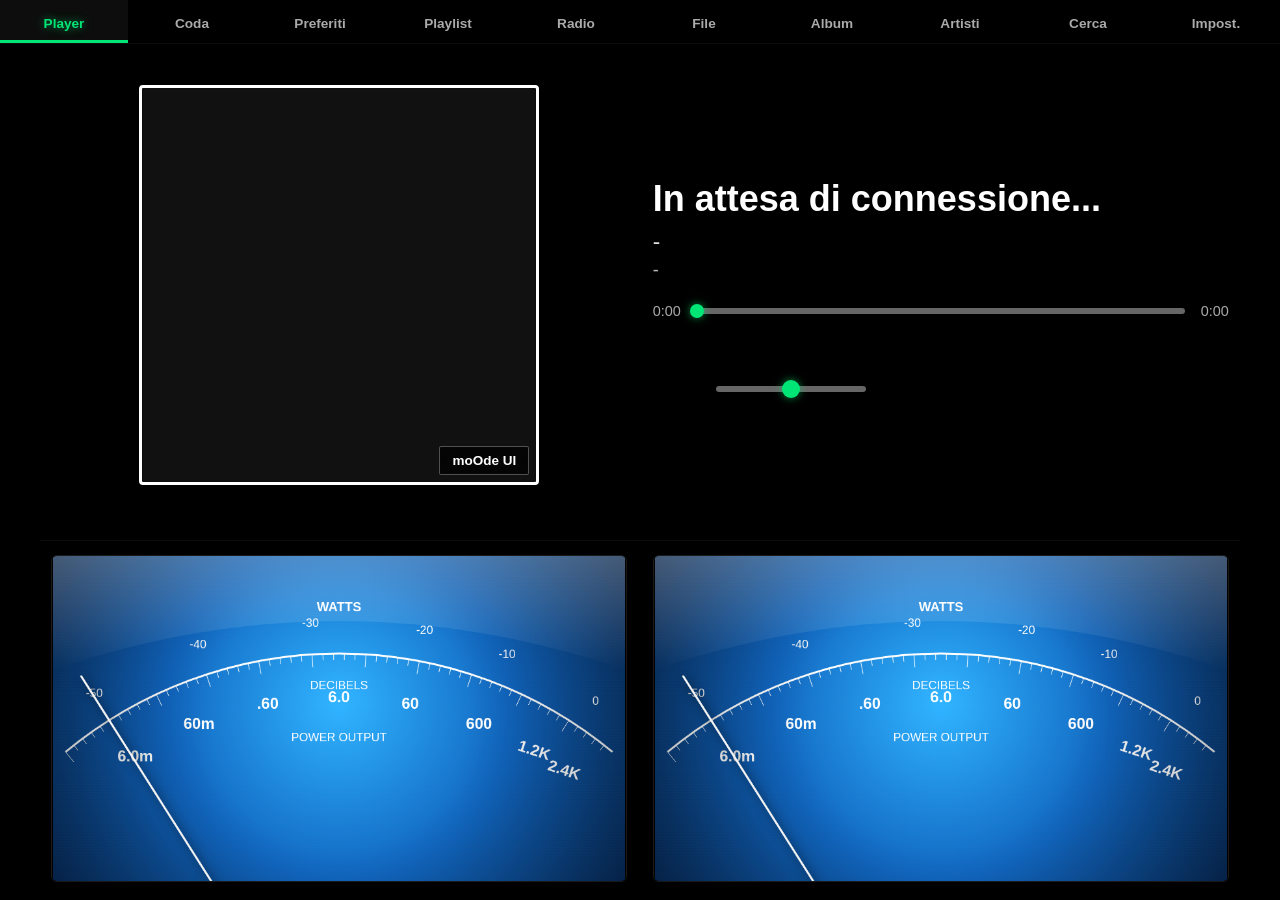
==== commit ac976ab2: "Add files via upload" ====
--- a/index.html
+++ b/index.html
@@ -6,7 +6,7 @@
     <title>Mymoode MPD Client</title>
     
     <link rel="stylesheet" href="bootstrap-icons/bootstrap-icons.css">
-    <link rel="stylesheet" href="style.css">
+    <link rel="stylesheet" href="style.css?v=2">
 </head>
 <body class="theme-default">
 
@@ -544,10 +544,10 @@
         </div>
     </div>
 
-    <script src="lang.js?v=104"></script>
-    <script src="script.js?v=104"></script>
-    <script src="salvaschermo_radio.js?v=104"></script>
-    <script src="salvaschermo.js?v=104"></script>
+    <script src="lang.js?v=117"></script>
+    <script src="script.js?v=117"></script>
+    <script src="salvaschermo_radio.js?v=117"></script>
+    <script src="salvaschermo.js?v=117"></script>
 
 </body>
 </html>
--- a/style.css
+++ b/style.css
@@ -262,10 +262,11 @@
     height: 100%; 
 }
 
+/* MODIFICA PERFETTA AL FORMATO COPERTINA */
 .cover-frame-wrapper { 
     width: 100%; 
     max-height: 100%; 
-    aspect-ratio: 1; 
+    aspect-ratio: 1 / 1 !important; 
     position: relative; 
     transition: transform 0.3s cubic-bezier(0.175, 0.885, 0.32, 1.275); 
 }
@@ -275,14 +276,14 @@
 }
 
 .cover-frame { 
-    width: 100%; 
-    height: 100%; 
-    border: 3px solid #fff; 
-    border-radius: 2px; 
-    box-shadow: 0 15px 40px rgba(0,0,0,0.8), inset 0 0 2px rgba(0,0,0,0.5); 
-    background-size: cover; 
-    background-position: center; 
-    background-color: #111; 
+    width: 100% !important; 
+    height: 100% !important; 
+    border: 3px solid #fff !important; 
+    border-radius: 4px !important; 
+    box-shadow: 0 15px 40px rgba(0,0,0,0.8), inset 0 0 2px rgba(0,0,0,0.5) !important; 
+    background-size: cover !important; 
+    background-position: center !important; 
+    background-color: #111 !important; 
 }
 
 .moode-link-badge { 
@@ -2166,7 +2167,7 @@
 /* Crea un quadrato geometricamente perfetto basato sulle proporzioni dello schermo */
 body.layout-mobile .cover-frame-wrapper { 
     width: 85vw !important; 
-    max-width: 55vh !important; 
+    max-height: 55vh !important; 
     height: auto !important; 
     aspect-ratio: 1 / 1 !important; 
     margin: 0 auto !important;
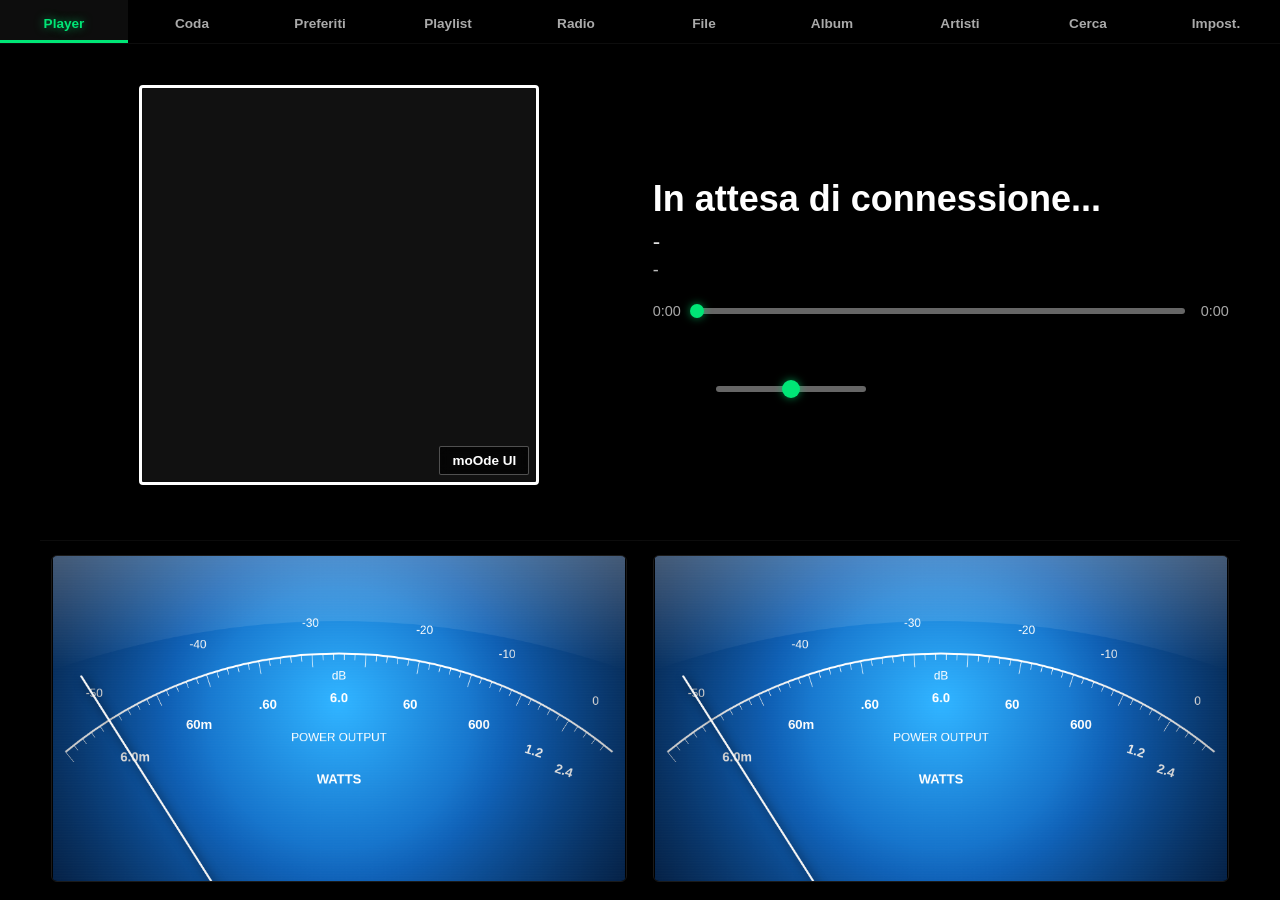
==== commit 5c146d2f: "Add files via upload" ====
--- a/index.html
+++ b/index.html
@@ -85,12 +85,24 @@
 
     <!-- NUOVO: MINI-PLAYER OVERLAY DEL SALVASCHERMO -->
     <div id="ssControlsOverlay" class="ss-controls-overlay" style="opacity: 0; pointer-events: none;">
+        
+        <!-- Pulsante Repeat Salvaschermo -->
+        <button class="icon-btn" id="ssBtnRepeat" onclick="resetSsControlsTimer(); sendCmd('repeat', currentRepeat === '1' ? '0' : '1'); event.stopPropagation();" title="Repeat">
+            <i class="bi bi-repeat"></i>
+        </button>
+
         <button class="icon-btn" onclick="resetSsControlsTimer(); sendCmd('previous'); event.stopPropagation();"><i class="bi bi-skip-end-fill" style="transform: scaleX(-1); display:inline-block;"></i></button>
         <button class="icon-btn play-btn" id="ssBtnPlay" onclick="resetSsControlsTimer(); sendCmd('toggle'); event.stopPropagation();"><i class="bi bi-pause-fill"></i></button>
         <button class="icon-btn" onclick="resetSsControlsTimer(); sendCmd('next'); event.stopPropagation();"><i class="bi bi-skip-end-fill"></i></button>
+        
+        <!-- Pulsante Random Salvaschermo -->
+        <button class="icon-btn" id="ssBtnRandom" onclick="resetSsControlsTimer(); sendCmd('random', currentRandom === '1' ? '0' : '1'); event.stopPropagation();" title="Random">
+            <i class="bi bi-shuffle"></i>
+        </button>
+
         <div class="ss-divider"></div>
      
-    <!-- NUOVO PULSANTE DI USCITA -->
+        <!-- PULSANTE DI USCITA -->
         <button id="btnExitScreensaver" onclick="exitScreensaver(); event.stopPropagation();" title="Esci dal Salvaschermo">
             <i class="bi bi-box-arrow-right"></i>
         </button>
@@ -405,8 +417,22 @@
                     <div class="hint" style="margin-top: 5px; font-size: 0.8rem; color: #888;" data-i18n="desc_backup">
                          Salva le tue radio, preferiti e impostazioni in un file locale.
                     </div>
-               </div>
-
+                </div>
+
+                <!-- BLOCCO CONFIGURAZIONE DISPOSITIVO PERMANENTE -->
+                <div class="settings-card">
+                    <h3><i class="bi bi-device-ssd"></i> <span data-i18n="hdr_local_device">Configurazione Dispositivo Locale</span></h3>
+                    <p class="hint" style="margin-bottom: 15px; color: #ccc;" data-i18n="desc_local_device">Salva le impostazioni attuali di questo dispositivo sul server tramite il tuo IP. In questo modo la configurazione non verrà mai persa, anche se svuoti la cache o ricarichi la pagina.</p>
+                    <div style="display: flex; gap: 10px;">
+                        <button id="btnSaveClient" onclick="saveClientSettings()" class="btn-addplay" style="flex:1; background:var(--hl-color); color:#000; border:none; font-weight:bold;">
+                            <i class="bi bi-floppy-fill"></i> <span data-i18n="btn_save_client">Salva Configurazione</span>
+                        </button>
+                        <button onclick="restoreDefaultSettings()" class="btn-addplay" style="flex:1; background:rgba(220,53,69,0.15); color:#ff6b6b; border-color:rgba(220,53,69,0.4);">
+                            <i class="bi bi-arrow-counterclockwise"></i> <span data-i18n="btn_restore_defaults">Ripristina Valori di Default</span>
+                        </button>
+                    </div>
+                </div>
+ 
                 <!-- BLOCCO 1: GESTIONE AUDIO E DSP -->
                 <div class="settings-card">
                     <h3><i class="bi bi-sliders"></i> <span data-i18n="hdr_dsp">DSP & Audio Processing</span></h3>
@@ -525,6 +551,13 @@
                         <span class="slider"></span>
                         </label>
                     </div>
+                    <div class="simple-switch-wrapper" style="margin-top: 0.5rem; padding: 6px 10px;">
+                        <span style="font-size: 12px; color: #fff;" data-i18n="lbl_wake_on_track">Risveglio al cambio brano (Mostra Copertina)</span>
+                        <label class="simple-switch">
+                        <input type="checkbox" id="wakeOnTrackToggle" onchange="saveSettings()">
+                        <span class="slider"></span>
+                        </label>
+                    </div>
                     <button onclick="startScreensaver(true);" class="btn-addplay" style="background: var(--hl-color); color: #000; padding: 10px; margin-top: 1rem; border:none;"><i class="bi bi-display"></i> <span data-i18n="btn_test_ss">Prova Screensaver</span></button>
                 </div>
             </div>
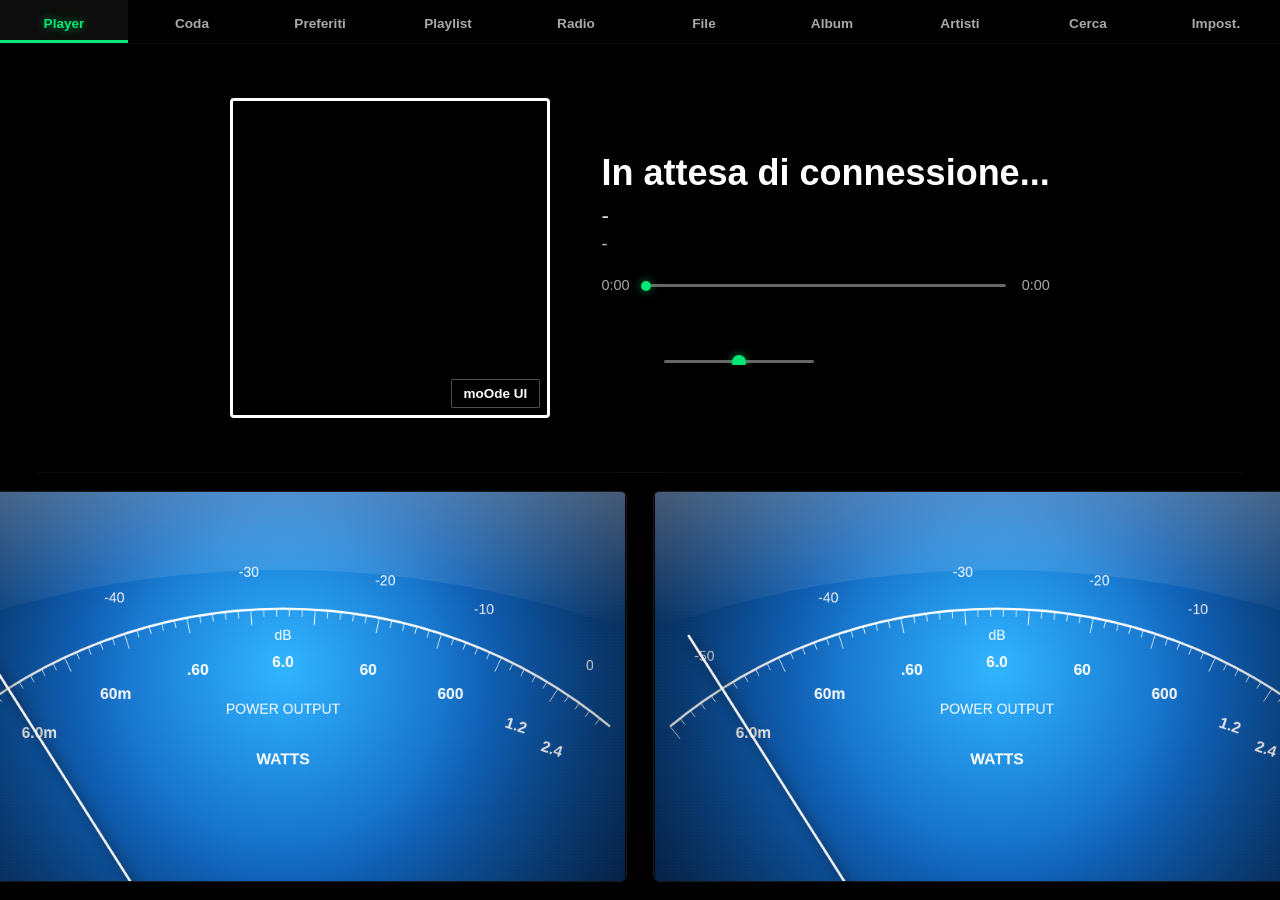
==== commit 377737f0: "Add files via upload" ====
--- a/index.html
+++ b/index.html
@@ -186,10 +186,103 @@
                     <canvas id="inlineVuLeft" class="vu-dual"></canvas>
                     <canvas id="inlineVuRight" class="vu-dual"></canvas>
                     <canvas id="inlineVuSingle" class="vu-single"></canvas>
-                </div>
-            </div>
-        </div>
-
+
+                    <!-- CONTENITORE PROTETTO KDSI ROUND A 3 COLONNE -->
+                    <div class="kdsi-scale-wrapper" id="inlineKdsiContainer" style="display: none;">
+                        <div class="kdsi-stereo-container">
+                            
+                            <!-- 1. CANALE SINISTRO -->
+                            <div class="kdsi-panel" id="kdsi-left">
+                                <div class="kdsi-screw-hole kdsi-hole-tl"><div class="kdsi-screw-head" style="transform: rotate(43deg);"><div class="kdsi-screw-slot"></div></div></div>
+                                <div class="kdsi-screw-hole kdsi-hole-tr"><div class="kdsi-screw-head" style="transform: rotate(-12deg);"><div class="kdsi-screw-slot"></div></div></div>
+                                <div class="kdsi-screw-hole kdsi-hole-bl"><div class="kdsi-screw-head" style="transform: rotate(78deg);"><div class="kdsi-screw-slot"></div></div></div>
+                                <div class="kdsi-screw-hole kdsi-hole-br"><div class="kdsi-screw-head" style="transform: rotate(-55deg);"><div class="kdsi-screw-slot"></div></div></div>
+                                <div class="kdsi-container">
+                                    <div class="kdsi-bezel">
+                                        <div class="kdsi-dial-back">
+                                            <canvas class="kdsi-dialCanvas" width="360" height="360"></canvas>
+                                            <svg class="kdsi-cover-svg" viewBox="0 0 360 360">
+                                                <defs>
+                                                    <linearGradient id="coverGradientL" x1="0" y1="0" x2="0" y2="1">
+                                                        <stop offset="0%" stop-color="#383838"/><stop offset="20%" stop-color="#1f1f1f"/><stop offset="100%" stop-color="#050505"/>
+                                                    </linearGradient>
+                                                </defs>
+                                                <path d="M -20,400 L -20,210 Q 70,270 136,255 A 44,44 0 0,1 224,255 Q 290,270 380,210 L 380,400 Z" fill="url(#coverGradientL)" stroke="#555" stroke-width="1"/>
+                                            </svg>
+                                            <div class="kdsi-glass-glare"></div>
+                                        </div>
+                                    </div>
+                                </div>
+                            </div>
+
+                            <!-- 2. SEZIONE CENTRALE CON CONTROLLI IN ALTO E VALVOLE IN BASSO -->
+                            <div class="kdsi-center-console">
+                                <div class="kdsi-console-screw kdsi-c-tl"></div>
+                                <div class="kdsi-console-screw kdsi-c-tr"></div>
+                                <div class="kdsi-console-screw kdsi-c-bl"></div>
+                                <div class="kdsi-console-screw kdsi-c-br"></div>
+                                
+                                <div class="kdsi-console-inner">
+                                    <!-- Controlli di tono in alto -->
+                                    <div class="hw-group" style="justify-content: center; gap: 18px; margin-top: 5px;">
+                                        <div class="knob-container">
+                                            <div class="hw-knob" style="transform: rotate(-35deg);"><div class="hw-marker"></div></div>
+                                            <div class="hw-label">BASS</div>
+                                        </div>
+                                        <div class="knob-container">
+                                            <div class="hw-knob" style="transform: rotate(20deg);"><div class="hw-marker"></div></div>
+                                            <div class="hw-label">TREBLE</div>
+                                        </div>
+                                    </div>
+
+                                    <!-- Finestra in vetro con le valvole analogiche -->
+                                    <div class="valve-window">
+                                        <div class="valve-glass-glare"></div>
+                                        <div class="tubes-row">
+                                            <div class="vacuum-tube">
+                                                <div class="tube-top-cap"></div>
+                                                <div class="tube-plate"></div>
+                                                <div class="tube-filament"></div>
+                                            </div>
+                                            <div class="vacuum-tube">
+                                                <div class="tube-top-cap"></div>
+                                                <div class="tube-plate"></div>
+                                                <div class="tube-filament"></div>
+                                            </div>
+                                        </div>
+                                        <div class="valve-badge">VALVE STAGE</div>
+                                    </div>
+                                </div>
+                            </div>
+
+                            <!-- 3. CANALE DESTRO -->
+                            <div class="kdsi-panel" id="kdsi-right">
+                                <div class="kdsi-screw-hole kdsi-hole-tl"><div class="kdsi-screw-head" style="transform: rotate(15deg);"><div class="kdsi-screw-slot"></div></div></div>
+                                <div class="kdsi-screw-hole kdsi-hole-tr"><div class="kdsi-screw-head" style="transform: rotate(88deg);"><div class="kdsi-screw-slot"></div></div></div>
+                                <div class="kdsi-screw-hole kdsi-hole-bl"><div class="kdsi-screw-head" style="transform: rotate(-33deg);"><div class="kdsi-screw-slot"></div></div></div>
+                                <div class="kdsi-screw-hole kdsi-hole-br"><div class="kdsi-screw-head" style="transform: rotate(22deg);"><div class="kdsi-screw-slot"></div></div></div>
+                                <div class="kdsi-container">
+                                    <div class="kdsi-bezel">
+                                        <div class="kdsi-dial-back">
+                                            <canvas class="kdsi-dialCanvas" width="360" height="360"></canvas>
+                                            <svg class="kdsi-cover-svg" viewBox="0 0 360 360">
+                                                <defs>
+                                                    <linearGradient id="coverGradientR" x1="0" y1="0" x2="0" y2="1">
+                                                        <stop offset="0%" stop-color="#383838"/><stop offset="20%" stop-color="#1f1f1f"/><stop offset="100%" stop-color="#050505"/>
+                                                    </linearGradient>
+                                                </defs>
+                                                <path d="M -20,400 L -20,210 Q 70,270 136,255 A 44,44 0 0,1 224,255 Q 290,270 380,210 L 380,400 Z" fill="url(#coverGradientR)" stroke="#555" stroke-width="1"/>
+                                            </svg>
+                                            <div class="kdsi-glass-glare"></div>
+                                       </div>
+                                    </div>
+                                </div>
+                            </div>
+                        </div>
+                    </div>
+                </div>
+            </div>
+        </div>
         <div id="tab-queue" class="tab-pane">
             <div class="category-header">
                 <span class="path-display" data-i18n="title_queue_play">Coda di Riproduzione</span>
@@ -495,6 +588,7 @@
                         <option value="flat_mod00" data-i18n="vu_flat_mod00">Minimal Flat Mod. 00</option>
                         <option value="touch_mod15" data-i18n="vu_touch_mod15">Touch VU Mod. 15</option>
                         <option value="amber_mod75" data-i18n="vu_amber_mod75">Amber Classic Mod. 75</option>
+                        <option value="kdsi_round">KDSI 80-52 Round (Studio)</option>
                     </select>
                     
                     <label data-i18n="lbl_device_layout">Adattamento Schermo</label>
--- a/style.css
+++ b/style.css
@@ -1,6 +1,8 @@
 /* =========================================
-   MOTORE TEMI HARDWARE E MATERIALI 3D
+   PARTE 1: MOTORE TEMI, LAYOUT BASE E NOW PLAYING
    ========================================= */
+
+/* --- 1. VARIABILI E TEMI HARDWARE --- */
 :root {
     color-scheme: dark;
     --bg-color: #000; 
@@ -65,543 +67,228 @@
     --ss-radius: 8px; 
 }
 
-*, *::before, *::after { 
-    box-sizing: border-box; 
-}
-
-::-webkit-scrollbar { 
-    display: none; 
-    width: 0; 
-    background: transparent; 
-}
-
-* { 
-    scrollbar-width: none; 
-    -ms-overflow-style: none; 
-}
+/* --- 2. RESET E SFONDI --- */
+*, *::before, *::after { box-sizing: border-box; }
+::-webkit-scrollbar { display: none; width: 0; background: transparent; }
+* { scrollbar-width: none; -ms-overflow-style: none; }
 
 html, body { 
-    background-color: var(--bg-color); 
-    color: var(--text-color); 
+    background-color: var(--bg-color); color: var(--text-color); 
     font-family: -apple-system, sans-serif; 
-    margin: 0; 
-    padding: 0; 
-    display: flex; 
-    flex-direction: column; 
-    width: 100%; 
-    height: 100dvh; 
-    overflow: hidden; 
+    margin: 0; padding: 0; display: flex; flex-direction: column; 
+    width: 100%; height: 100dvh; overflow: hidden; 
     transition: --hl-color 0.5s ease; 
 }
-
-@supports not (height: 100dvh) { 
-    body { 
-        height: 100vh; 
-    } 
-}
-
-@keyframes spin { 
-    100% { 
-        transform: rotate(360deg); 
-    } 
-}
-
-/* SFONDO E NAV */
+@supports not (height: 100dvh) { body { height: 100vh; } }
+
 #dynamicBackground { 
-    position: fixed; 
-    top: 0; 
-    left: 0; 
-    width: 100vw; 
-    height: 100vh; 
-    background-size: cover; 
-    background-position: center; 
+    position: fixed; top: 0; left: 0; width: 100vw; height: 100vh; 
+    background-size: cover; background-position: center; 
     filter: blur(35px) brightness(0.45) saturate(1.3); 
-    transform: scale(1.1); 
-    z-index: 0; 
-    transition: background-image 1s ease; 
+    transform: scale(1.1); z-index: 0; transition: background-image 1s ease; 
 }
 
 #overlayGradient { 
-    position: fixed; 
-    top: 0; 
-    left: 0; 
-    width: 100vw; 
-    height: 100vh; 
+    position: fixed; top: 0; left: 0; width: 100vw; height: 100vh; 
     background: linear-gradient(90deg, rgba(0,0,0,0.1) 0%, rgba(0,0,0,0.7) 60%, rgba(0,0,0,0.85) 100%); 
-    z-index: 1; 
-    pointer-events: none; 
-}
-
+    z-index: 1; pointer-events: none; 
+}
+
+/* --- 3. NAVBAR E TAB --- */
 .navbar { 
-    position: relative; 
-    z-index: 2; 
-    flex-shrink: 0; 
-    background: rgba(0,0,0,0.5); 
-    display: flex; 
-    width: 100%; 
-    border-bottom: 1px solid rgba(255,255,255,0.05); 
-    overflow-x: auto; 
-    scroll-behavior: smooth; 
-    backdrop-filter: blur(10px); 
+    position: relative; z-index: 2; flex-shrink: 0; background: rgba(0,0,0,0.5); 
+    display: flex; width: 100%; border-bottom: 1px solid rgba(255,255,255,0.05); 
+    overflow-x: auto; scroll-behavior: smooth; backdrop-filter: blur(10px); 
     padding-bottom: env(safe-area-inset-bottom);
 }
 
 .tab-btn { 
-    flex: 1 1 0; 
-    background: transparent; 
-    color: #aaa; 
-    border: none; 
-    padding: clamp(0.4rem, 1.2vh, 0.6rem) 0; 
-    display: flex; 
-    flex-direction: column; 
-    align-items: center; 
-    justify-content: center; 
-    gap: clamp(2px, 0.5vh, 4px); 
-    font-size: clamp(0.6rem, 1.2vw + 0.5vh, 0.85rem); 
-    font-weight: bold; 
-    cursor: pointer; 
-    transition: all 0.2s ease; 
-    border-radius: 0; 
-    min-width: 65px; 
-    border-bottom: 3px solid transparent; 
-}
-
-.tab-btn i { 
-    font-size: clamp(0.9rem, 2vh, 1.3rem); 
-    margin-bottom: 2px; 
-}
-
-.tab-btn:hover { 
-    color: #fff; 
-    background: rgba(255,255,255,0.05); 
-}
-
+    flex: 1 1 0; background: transparent; color: #aaa; border: none; 
+    padding: clamp(0.4rem, 1.2vh, 0.6rem) 0; display: flex; flex-direction: column; 
+    align-items: center; justify-content: center; gap: clamp(2px, 0.5vh, 4px); 
+    font-size: clamp(0.6rem, 1.2vw + 0.5vh, 0.85rem); font-weight: bold; 
+    cursor: pointer; transition: all 0.2s ease; border-radius: 0; 
+    min-width: 65px; border-bottom: 3px solid transparent; 
+}
+.tab-btn i { font-size: clamp(0.9rem, 2vh, 1.3rem); margin-bottom: 2px; }
+.tab-btn:hover { color: #fff; background: rgba(255,255,255,0.05); }
 .tab-btn.active { 
-    color: var(--hl-color); 
-    text-shadow: 0 0 10px var(--hl-glow); 
-    border-bottom: 3px solid var(--hl-color); 
-    background: rgba(255,255,255,0.05); 
+    color: var(--hl-color); text-shadow: 0 0 10px var(--hl-glow); 
+    border-bottom: 3px solid var(--hl-color); background: rgba(255,255,255,0.05); 
 }
 
 main { 
-    position: relative; 
-    z-index: 2; 
-    flex-grow: 1; 
-    overflow-y: auto; 
-    overflow-x: hidden; 
-    display: flex; 
-    flex-direction: column; 
-    padding: 0; 
+    position: relative; z-index: 2; flex-grow: 1; overflow-y: auto; overflow-x: hidden; 
+    display: flex; flex-direction: column; padding: 0; 
 }
 
 .tab-pane { 
-    display: none; 
-    flex-grow: 1; 
-    width: 100%; 
-    animation: fadeIn 0.4s ease; 
-    flex-direction: column; 
-    padding: clamp(0.5rem, 2vh, 1rem) clamp(0.5rem, 2vw, 1.5rem); 
+    display: none; flex-grow: 1; width: 100%; animation: fadeIn 0.4s ease; 
+    flex-direction: column; padding: clamp(0.5rem, 2vh, 1rem) clamp(0.5rem, 2vw, 1.5rem); 
     padding-bottom: calc(2rem + env(safe-area-inset-bottom));
 }
-
-.tab-pane.active { 
-    display: flex; 
-}
-
-@keyframes fadeIn { 
-    from { 
-        opacity: 0; filter: blur(5px); 
-    } 
-    to { 
-        opacity: 1; filter: blur(0); 
-    } 
-}
+.tab-pane.active { display: flex; }
+@keyframes fadeIn { from { opacity: 0; filter: blur(5px); } to { opacity: 1; filter: blur(0); } }
 
 /* =========================================
-   MOTORE LAYOUT PLAYER (CENTRATO, NO SCROLL)
+   4. MOTORE LAYOUT PLAYER (CENTRATO E ORGANICO)
    ========================================= */
 #tab-nowplaying { 
-    padding: 0; 
-    overflow: hidden; 
-    justify-content: center; 
-    align-items: center; 
-    width: 100%; 
+    padding: 0; overflow: hidden; justify-content: center; align-items: center; width: 100%; 
 } 
 
 .premium-player-layout { 
-    display: flex; 
-    flex-direction: column; 
-    width: 100%; 
+    display: flex; flex-direction: column; width: 100%; height: 100%; 
+    max-width: 1600px; margin: 0 auto; padding: 2vh 3vw; box-sizing: border-box; 
+    justify-content: center; align-items: center; position: relative;
+}
+
+/* --- METÀ SUPERIORE: BLOCCO UNICO CENTRATO --- */
+.player-top-half { 
+    display: flex; height: 50%; width: 100%; 
+    align-items: center; justify-content: center; 
+    gap: 4vw; /* Spazio organico tra copertina e testo */
+    padding-bottom: 2vh; box-sizing: border-box;
+}
+
+.cover-section { 
+    flex: 0 1 auto; /* Prende solo lo spazio necessario */
+    display: flex; justify-content: center; align-items: center; 
     height: 100%; 
-    max-width: 1500px; 
-    margin: 0 auto; 
-    padding: 2vh 3vw; 
-    box-sizing: border-box; 
-    justify-content: center; 
-    align-items: center; 
-    gap: 2vh;
-}
-
-.player-top-half { 
-    display: flex; 
-    flex: 1 1 auto; 
-    min-height: 0; 
-    gap: 2vw; 
-    align-items: center; 
-    justify-content: center; 
-    width: 100%; 
-    max-width: 1200px;
-}
-
-.cover-section { 
-    flex: 1 1 0; 
-    max-width: 48%; 
-    display: flex; 
-    justify-content: center; 
-    align-items: center; 
-    height: 100%; 
-}
-
-/* MODIFICA PERFETTA AL FORMATO COPERTINA */
+}
+
+/* La copertina scala perfettamente in diagonale */
 .cover-frame-wrapper { 
-    width: 100%; 
-    max-height: 100%; 
-    aspect-ratio: 1 / 1 !important; 
-    position: relative; 
-    transition: transform 0.3s cubic-bezier(0.175, 0.885, 0.32, 1.275); 
-}
-
-.cover-frame-wrapper:hover { 
-    transform: scale(1.02); 
-}
+    width: auto !important; height: 100% !important; 
+    max-width: 100% !important; max-height: 100% !important; 
+    aspect-ratio: 1 / 1 !important; flex-shrink: 1 !important; 
+    position: relative; transition: transform 0.3s ease; 
+}
+.cover-frame-wrapper:hover { transform: scale(0.95); }
 
 .cover-frame { 
-    width: 100% !important; 
-    height: 100% !important; 
-    border: 3px solid #fff !important; 
-    border-radius: 4px !important; 
-    box-shadow: 0 15px 40px rgba(0,0,0,0.8), inset 0 0 2px rgba(0,0,0,0.5) !important; 
-    background-size: cover !important; 
-    background-position: center !important; 
-    background-color: #111 !important; 
+    width: 100% !important; height: 100% !important; border: 3px solid #fff !important; 
+    border-radius: 4px !important; box-shadow: 0 15px 40px rgba(0,0,0,0.8), inset 0 0 2px rgba(0,0,0,0.5) !important; 
+    background-size: cover !important; background-position: center !important; background-color: transparent !important; 
 }
 
 .moode-link-badge { 
-    position: absolute; 
-    bottom: 10px; 
-    right: 10px; 
-    background: rgba(0,0,0,0.7); 
-    color: #fff; 
-    padding: 6px 12px; 
-    border-radius: 2px; 
-    font-size: clamp(0.7rem, 1.5vmin, 0.85rem); 
-    font-weight: bold; 
-    border: 1px solid rgba(255,255,255,0.3); 
-    backdrop-filter: blur(5px); 
+    position: absolute; bottom: 10px; right: 10px; background: rgba(0,0,0,0.7); 
+    color: #fff; padding: 6px 12px; border-radius: 2px; font-size: clamp(0.7rem, 1.5vmin, 0.85rem); 
+    font-weight: bold; border: 1px solid rgba(255,255,255,0.3); backdrop-filter: blur(5px); z-index: 10;
 }
 
 .info-and-controls { 
-    flex: 1 1 0; 
-    max-width: 48%; 
-    display: flex; 
-    flex-direction: column; 
-    justify-content: center; 
-    align-items: flex-start; 
-    min-width: 0; 
-}
-
-.track-info-group { 
-    margin-bottom: 2vh; 
-    width: 100%; 
-}
-
-.text-title { 
-    font-weight: 700; 
-    color: #fff; 
-    line-height: 1.2; 
-    text-shadow: 0 4px 15px rgba(0,0,0,0.8); 
-    display: -webkit-box; 
-    -webkit-line-clamp: 2; 
-    -webkit-box-orient: vertical; 
-    overflow: hidden; 
-}
-
-.text-artist { 
-    color: #e0e0e0; 
-    font-weight: 500; 
-    text-shadow: 0 2px 10px rgba(0,0,0,0.6); 
-    white-space: nowrap; 
-    overflow: hidden; 
-    text-overflow: ellipsis; 
-}
-
-.text-album { 
-    color: #bbb; 
-    white-space: nowrap; 
-    overflow: hidden; 
-    text-overflow: ellipsis; 
-}
-
-.tech-info-container { 
-    font-family: "Courier New", Courier, monospace; 
-    color: #aaa; 
-    font-size: clamp(0.75rem, 1.5vmin, 1rem); 
-    line-height: 1.5; 
-    margin-top: 0.5rem; 
-    display: none; 
-    font-weight: bold; 
-    word-wrap: break-word; 
-    overflow-wrap: break-word; 
-    white-space: normal; 
-    max-width: 100%; 
-}
-
-.tech-line i { 
-    margin-right: 5px; 
-    font-size: 1.1em; 
-    color: #ddd; 
-}
-
-.progress-row { 
-    display: flex; 
-    align-items: center; 
-    gap: clamp(0.5rem, 2vw, 1rem); 
-    width: 100%; 
-    font-size: clamp(0.75rem, 1.8vmin, 0.9rem); 
-    color: #aaa; 
-    font-weight: 500; 
-}
-
-.progress-bar-bg { 
-    flex-grow: 1; 
-    height: 3px; 
-    background: rgba(255, 255, 255, 0.4); 
-    border-radius: 2px; 
-    cursor: pointer; 
-    position: relative; 
-    display: flex; 
-    align-items: center; 
-    box-shadow: 0 1px 3px rgba(0, 0, 0, 0.8); 
-}
-
-.progress-bar-fill { 
-    height: 100%; 
-    width: 0%; 
-    background: var(--hl-color); 
-    border-radius: 2px; 
-    pointer-events: none; 
-    box-shadow: 0 0 10px var(--hl-glow); 
-    position: relative; 
-    transition: width 1s linear; 
-}
-
-.progress-bar-fill::after { 
-    content: ''; 
-    position: absolute; 
-    right: -5px; 
-    top: -3px; 
-    width: 10px; 
-    height: 10px; 
-    background: var(--hl-color); 
-    border-radius: 50%; 
-    box-shadow: 0 0 8px var(--hl-glow); 
-}
-
-.controls-row { 
-    display: flex; 
-    flex-direction: column; 
-    gap: 2vh; 
-    margin-top: 2vh; 
-    align-items: flex-start; 
-    width: 100%; 
-}
-
-.primary-controls { 
-    display: flex; 
-    align-items: center; 
-    gap: clamp(1rem, 3vw, 2.5rem); 
-}
-
-.secondary-controls { 
-    display: flex; 
-    align-items: center; 
-    gap: 1.5rem; 
-}
-
-.icon-btn { 
-    background: none; 
+    flex: 0 1 auto; /* Prende solo lo spazio che le serve */
+    display: flex; flex-direction: column; justify-content: center; 
+    align-items: flex-start; text-align: left; /* Testo a sx vicino alla copertina */
+    min-width: 0; overflow: hidden; max-width: 700px;
+}
+
+.track-info-group { margin-bottom: 2vh; width: 100%; }
+.text-title { font-weight: 700; color: #fff; line-height: 1.2; text-shadow: 0 4px 15px rgba(0,0,0,0.8); display: -webkit-box; -webkit-line-clamp: 2; -webkit-box-orient: vertical; overflow: hidden; }
+.text-artist { color: #e0e0e0; font-weight: 500; text-shadow: 0 2px 10px rgba(0,0,0,0.6); white-space: nowrap; overflow: hidden; text-overflow: ellipsis; }
+.text-album { color: #bbb; white-space: nowrap; overflow: hidden; text-overflow: ellipsis; }
+
+/* Controlli allineati a sinistra in blocco */
+.controls-row { display: flex; flex-direction: column; gap: 2vh; margin-top: 2vh; align-items: flex-start; justify-content: flex-start; width: 100%; }
+.primary-controls { display: flex; align-items: center; justify-content: flex-start; gap: clamp(1rem, 3vw, 2.5rem); }
+.secondary-controls { display: flex; align-items: center; justify-content: flex-start; gap: 1.5rem; }
+.icon-btn, .sec-btn { background: none; border: none; cursor: pointer; transition: 0.2s; padding: 0; }
+.icon-btn { color: #fff; opacity: 0.7; }
+.sec-btn { color: #aaa; font-size: clamp(1.2rem, 3vmin, 1.6rem); }
+.icon-btn:hover, .sec-btn:hover { opacity: 1; color: #fff; transform: scale(1.1); }
+.icon-btn.active { color: var(--hl-color); text-shadow: 0 0 15px var(--hl-glow); opacity: 1; }
+.sec-btn.mute-active { color: #dc3545; text-shadow: 0 0 8px rgba(220,53,69,0.5); }
+
+
+/* --- 5. METÀ INFERIORE: VU METERS CLASSICI E KDSI ROUND --- */
+
+.inline-vu-container { 
+    display: flex; height: 50%; width: 100%; 
+    justify-content: center; align-items: center; gap: 2vw; 
+    border-top: 1px solid rgba(255,255,255,0.05); padding-top: 2vh; 
+ 
+}
+
+.inline-vu-container canvas.vu-dual { 
+    height: 100%; max-height: 100%; width: auto; aspect-ratio: 880 / 500; 
+    border-radius: 6px; box-shadow: 0 10px 25px rgba(0,0,0,0.6); 
+    border: 1px solid #1a1a1a; background: transparent; object-fit: contain;
+}
+.inline-vu-container .vu-single { display: none; }
+
+/* KDSI OVERLAY: Sfondo TRASPARENTE (mostra i colori) e nessuna riga doppia */
+.kdsi-scale-wrapper {
+    display: none; /* JS setterà a flex */
+    position: absolute; bottom: 0; left: 0; width: 100%; height: 50%;
+    align-items: center; justify-content: center; 
+    background: transparent; /* RIPRISTINA GLI SFONDI DINAMICI */
     border: none; 
-    color: #fff; 
-    cursor: pointer; 
-    padding: 0; 
-    transition: 0.2s; 
-    opacity: 0.7; 
-}
-
-.icon-btn:hover { 
-    opacity: 1; 
-    transform: scale(1.1); 
-}
-
-.icon-btn.active { 
-    color: var(--hl-color); 
-    text-shadow: 0 0 15px var(--hl-glow); 
-    opacity: 1; 
-}
-
-.sec-btn { 
-    background: none; 
-    border: none; 
-    color: #aaa; 
-    font-size: clamp(1.2rem, 3vmin, 1.6rem); 
-    cursor: pointer; 
-    transition: 0.2s; 
-    padding: 0; 
-}
-
-.sec-btn:hover { 
-    color: #fff; 
-    transform: scale(1.1); 
-}
-
-.sec-btn.mute-active { 
-    color: #dc3545; 
-    text-shadow: 0 0 8px rgba(220,53,69,0.5); 
-}
-
-.volume-control { 
-    display: flex; 
-    align-items: center; 
-    gap: 0.8rem; 
-    color: #aaa; 
-    font-size: clamp(1rem, 2.5vmin, 1.2rem); 
-}
-
-.volume-control input[type=range] { 
-    -webkit-appearance: none; 
-    background: rgba(255, 255, 255, 0.4); 
-    height: 3px; 
-    border-radius: 2px; 
-    outline: none; 
-    width: clamp(80px, 15vw, 150px); 
-    box-shadow: 0 1px 3px rgba(0, 0, 0, 0.8); 
-}
-
-.volume-control input[type=range]::-webkit-slider-thumb { 
-    -webkit-appearance: none; 
-    width: 14px; 
-    height: 14px; 
-    border-radius: 50%; 
-    background: var(--hl-color); 
-    cursor: pointer; 
-    box-shadow: 0 0 8px var(--hl-glow); 
-}
-
-.inline-vu-container { 
-    flex: 0 1 28vh; 
-    display: flex; 
-    justify-content: center; 
-    align-items: center; 
-    gap: 2vw; 
-    border-top: 1px solid rgba(255,255,255,0.05); 
-    padding-top: 2vh; 
-    width: 100%; 
-    max-width: 1200px; 
-}
-
-.inline-vu-container canvas { 
-    flex: 1 1 0; 
-    max-width: 48%; 
-    max-height: 100%; 
-    aspect-ratio: 880/500; 
-    border-radius: 6px; 
-    box-shadow: 0 10px 25px rgba(0,0,0,0.6); 
-    border: 1px solid #1a1a1a; 
-    background: #000; 
-    object-fit: contain; 
-}
-
-.inline-vu-container .vu-single { 
-    display: none; 
-}
-
-/* ---------------------------------
-   LAYOUT: DESKTOP (1920x1080 o sup.)
-   --------------------------------- */
-body.layout-desktop .cover-frame-wrapper { max-width: min(50vh, 500px); }
+    z-index: 20; pointer-events: none; /* Non intralcia il click */
+}
+
+.kdsi-stereo-container {
+    pointer-events: auto; /* Riabilita il click solo fisicamente sui VU meter */
+    display: flex; justify-content: center; align-items: center; gap: 40px; 
+    transform-origin: center center; transform: scale(0.65); 
+}
+
+.kdsi-panel, .kdsi-center-console {
+    position: relative; height: 480px; background: linear-gradient(145deg, #282828 0%, #181818 50%, #0c0c0c 100%);
+    border-radius: 12px; border: 1px solid #000; border-top: 1px solid #333; border-left: 1px solid #333;
+    box-shadow: 0 30px 60px rgba(0,0,0,0.95), inset 0 2px 3px rgba(255,255,255,0.08), inset 0 -3px 8px rgba(0,0,0,0.8);
+    display: flex; justify-content: center; align-items: center; flex-shrink: 0; box-sizing: border-box;
+}
+.kdsi-panel { width: 480px; }
+.kdsi-center-console { width: 300px; }
+
+/* --- 6. UNIFICAZIONE MEDIA QUERIES --- */
+
+/* Desktop (1080p o superiore) */
+body.layout-desktop .cover-section { max-height: 420px; }
 body.layout-desktop .text-title { font-size: clamp(2rem, 5vmin, 3.5rem); margin-bottom: 1.5vh; }
 body.layout-desktop .text-artist { font-size: clamp(1.2rem, 3vmin, 1.8rem); margin-bottom: 1vh; }
 body.layout-desktop .text-album { font-size: clamp(1rem, 2.5vmin, 1.4rem); margin-bottom: 1vh; }
 body.layout-desktop .icon-btn { font-size: clamp(1.4rem, 3.5vmin, 1.8rem); }
 body.layout-desktop .icon-btn.play-btn { font-size: clamp(2.5rem, 6vmin, 3.2rem); opacity: 1; }
-
-/* ---------------------------------
-   LAYOUT: LAPTOP / TABLET ORIZ. (1366x768)
-   --------------------------------- */
-body.layout-laptop .cover-frame-wrapper { max-width: min(45vh, 400px); }
+/* INGRANDIMENTO MASSIMO KDSI PER RIEMPIRE LO SPAZIO DESKTOP */
+body.layout-desktop .kdsi-stereo-container { transform: scale(0.65); } 
+
+/* Laptop / Monitor piccoli (768p) */
+body.layout-laptop .cover-section { max-height: 320px; }
 body.layout-laptop .text-title { font-size: clamp(1.5rem, 4vmin, 2.5rem); margin-bottom: 1vh; }
 body.layout-laptop .text-artist { font-size: clamp(1rem, 2.5vmin, 1.4rem); margin-bottom: 0.5vh; }
 body.layout-laptop .text-album { font-size: clamp(0.9rem, 2vmin, 1.2rem); margin-bottom: 0.5vh; }
 body.layout-laptop .icon-btn { font-size: clamp(1.2rem, 3vmin, 1.6rem); }
 body.layout-laptop .icon-btn.play-btn { font-size: clamp(2.2rem, 5vmin, 2.8rem); opacity: 1; }
-body.layout-laptop .inline-vu-container { flex: 0 1 24vh; padding-top: 1.5vh; margin-top: 1.5vh; }
-
-/* FIX: Previene il collasso a 0 pixel delle barre su Fully Kiosk e le rende toccabili */
-body.layout-desktop .progress-bar-bg,
-body.layout-laptop .progress-bar-bg { 
-    height: 6px; 
-    min-height: 6px; 
-    border-radius: 3px; 
-    flex-shrink: 0; 
-}
-body.layout-desktop .progress-bar-fill::after,
-body.layout-laptop .progress-bar-fill::after { 
-    width: 14px; 
-    height: 14px; 
-    top: -4px; 
-    right: -7px; 
-}
-body.layout-desktop .volume-control input[type=range],
-body.layout-laptop .volume-control input[type=range] { 
-    height: 6px; 
-    min-height: 6px; 
-    border-radius: 3px; 
-    flex-shrink: 0; 
-}
-body.layout-desktop .volume-control input[type=range]::-webkit-slider-thumb,
-body.layout-laptop .volume-control input[type=range]::-webkit-slider-thumb { 
-    width: 18px; 
-    height: 18px; 
-}
-
-/* ---------------------------------
-   LAYOUT: TABLET VERTICALE (800x1280)
-   --------------------------------- */
-body.layout-tablet .player-top-half { flex-direction: column; gap: 2vh; justify-content: center; align-items: center; }
-body.layout-tablet .cover-section { justify-content: center; flex: 0 1 auto; width: 100%; }
-body.layout-tablet .cover-frame-wrapper { width: min(40vh, 400px); max-width: 100%; margin: 0 auto; }
-body.layout-tablet .info-and-controls { text-align: center; flex: 0 1 auto; align-items: center; width: 100%; }
+/* INGRANDIMENTO KDSI PER LAPTOP */
+body.layout-laptop .kdsi-stereo-container { transform: scale(0.75); }
+
+/* Tablet Verticale */
+body.layout-tablet .player-top-half { flex-direction: column; gap: 2vh; height: auto; padding-top: 2vh; }
+body.layout-tablet .cover-section { max-height: 350px; }
+body.layout-tablet .info-and-controls { align-items: center; text-align: center; margin-top: 2vh; }
+body.layout-tablet .controls-row, body.layout-tablet .primary-controls, body.layout-tablet .secondary-controls { justify-content: center; }
 body.layout-tablet .text-title { font-size: clamp(1.8rem, 4vh, 2.5rem); margin-bottom: 0.5vh; }
 body.layout-tablet .text-artist { font-size: clamp(1.1rem, 2.5vh, 1.5rem); margin-bottom: 0.5vh; }
 body.layout-tablet .text-album { font-size: clamp(0.9rem, 2vh, 1.2rem); margin-bottom: 0.5vh; }
-body.layout-tablet .controls-row { align-items: center; margin-top: 1vh; }
-body.layout-tablet .primary-controls { justify-content: center; }
-body.layout-tablet .secondary-controls { justify-content: center; }
 body.layout-tablet .icon-btn { font-size: 1.5rem; }
 body.layout-tablet .icon-btn.play-btn { font-size: 2.8rem; opacity: 1; }
-body.layout-tablet .inline-vu-container { flex: 0 1 18vh; gap: 15px; margin-top: 1vh; padding-top: 1vh;}
-
-/* ---------------------------------
-   LAYOUT: SMARTPHONE
-   --------------------------------- */
-body.layout-mobile .premium-player-layout { padding: 1vh 4vw; gap: 1vh; justify-content: space-evenly; height: 100%; }
-body.layout-mobile .player-top-half { flex-direction: column; gap: 1.5vh; justify-content: center; align-items: center; width: 100%; flex: 1 1 auto; min-height: 0; }
-body.layout-mobile .cover-section { flex: 0 1 auto; justify-content: center; width: 100%; min-height: 0; }
-
-body.layout-mobile .cover-frame-wrapper { width: min(38vh, 75vw); max-width: 320px; margin: 0 auto; } 
-
-body.layout-mobile .info-and-controls { text-align: center; align-items: center; width: 100%; flex: 0 0 auto; }
-body.layout-mobile .track-info-group { margin-bottom: 1.5vh; width: 100%;}
+/* INGRANDIMENTO KDSI PER TABLET */
+body.layout-tablet .kdsi-stereo-container { transform: scale(0.55); }
+
+/* MOBILE / SMARTPHONE: Sblocco totale dell'altezza */
+body.layout-mobile .premium-player-layout { 
+    display: block; 
+    overflow-y: auto; padding-top: 8vh; height: 100%;
+} 
+body.layout-mobile .player-top-half { display: flex; flex-direction: column; height: auto; gap: 0; padding-bottom: 0; }
+body.layout-mobile .cover-section { display: flex; justify-content: center; width: 100%; padding-right: 0; height: auto; max-height: none; margin-bottom: 25px; }
+body.layout-mobile .cover-frame-wrapper { width: 75vw !important; height: 75vw !important; max-width: 320px !important; max-height: 320px !important; margin: 0 auto !important; } 
+
+body.layout-mobile .info-and-controls { display: flex; flex-direction: column; align-items: center; text-align: center; width: 100%; height: auto; padding-left: 0; }
+body.layout-mobile .track-info-group { margin-bottom: 1.5vh; width: 100%; }
 body.layout-mobile .text-title { font-size: clamp(1.2rem, 3.5vh, 1.6rem); margin-bottom: 0.5vh; display: -webkit-box; -webkit-line-clamp: 2; -webkit-box-orient: vertical; }
 body.layout-mobile .text-artist { font-size: clamp(0.9rem, 2.5vh, 1.1rem); margin-bottom: 0.2vh;}
 body.layout-mobile .text-album { font-size: clamp(0.8rem, 2vh, 0.9rem); margin-bottom: 0.2vh;}
@@ -611,1720 +298,305 @@
 body.layout-mobile .icon-btn { font-size: clamp(1.6rem, 4vh, 2rem); padding: 5px; }
 body.layout-mobile .icon-btn.play-btn { font-size: clamp(3rem, 7vh, 4rem); }
 
-body.layout-mobile .secondary-controls { justify-content: space-evenly; width: 100%; gap: 0.5rem; flex-wrap: wrap; padding: 0 2vw; }
-body.layout-mobile .sec-btn { font-size: clamp(1.3rem, 3.5vh, 1.6rem); padding: 5px; }
-body.layout-mobile .volume-control { flex-grow: 1; max-width: 180px; justify-content: center; }
-body.layout-mobile .volume-control input[type=range] { 
-    width: 100%; 
-    min-width: 70px; 
-    height: 6px; 
-    min-height: 6px; 
-    border-radius: 3px; 
-    flex-shrink: 0;
-}
-body.layout-mobile .volume-control input[type=range]::-webkit-slider-thumb { 
-    width: 18px; 
-    height: 18px; 
-}
-/* Nasconde completamente il VU Meter su Smartphone */
-body.layout-mobile .inline-vu-container { display: none !important; }
-
+body.layout-mobile .secondary-controls { display: flex !important; flex-direction: row !important; align-items: center !important; justify-content: center !important; width: 150vw !important; max-width: 100% !important; margin: 0 auto !important; flex-wrap: nowrap !important; box-sizing: border-box !important; padding: 0 !important; }
+body.layout-mobile .secondary-controls > * { margin: 0 !important; flex-shrink: 0 !important; flex-grow: 0 !important; box-sizing: border-box !important; }
+body.layout-mobile .secondary-controls > *:not(:last-child):not(.volume-control) { margin-right: 16px !important; }
+body.layout-mobile .volume-control { flex-grow: 1 !important; display: flex !important; align-items: center !important; margin-left: 16px !important; padding-right: 12px !important; }
+
+/* FIX THUMB MOBILE */
+body.layout-mobile .volume-control input[type=range] { width: 100% !important; min-width: 100% !important; -webkit-appearance: none !important; appearance: none !important; height: 4px !important; border-radius: 2px !important; margin: 0 !important; padding: 0 !important; background: rgba(255, 255, 255, 0.4) !important; }
+body.layout-mobile .volume-control input[type=range]::-webkit-slider-thumb { -webkit-appearance: none !important; appearance: none !important; width: 22px !important; height: 22px !important; border-radius: 50% !important; background: var(--hl-color) !important; margin-top: -4px !important; cursor: pointer; }
+body.layout-mobile .volume-control input[type=range]::-moz-range-thumb { width: 22px !important; height: 22px !important; border-radius: 50% !important; border: none !important; background: var(--hl-color) !important; cursor: pointer; }
+
+/* RIMOZIONE TOTALE DEI VU METER SU MOBILE */
+body.layout-mobile .vu-dual, 
+body.layout-mobile .vu-single, 
+body.layout-mobile .inline-vu-container, 
+body.layout-mobile .kdsi-scale-wrapper, 
 body.layout-mobile #screensaverOverlay { display: none !important; }
 
+/* Smartphone in Orizzontale */
 @media screen and (orientation: landscape) {
     body.layout-mobile { display: flex; justify-content: center; background-color: #000; }
-    body.layout-mobile .navbar, 
-    body.layout-mobile main, 
-    body.layout-mobile #miniPlayer, 
-    body.layout-mobile #moodeUiOverlay { width: 100% !important; max-width: 450px !important; margin: 0 auto; left: 0; right: 0; }
-    body.layout-mobile #dynamicBackground, 
-    body.layout-mobile #overlayGradient { max-width: 450px !important; margin: 0 auto; left: 50%; transform: translateX(-50%); }
-    body.layout-mobile .premium-player-layout { padding: 1vh 2vw; }
-    body.layout-mobile .cover-frame-wrapper { width: min(40vh, 50vw); } 
-}
-
-/* GRIGLIE E SCHEDE */
-.settings-grid { 
-    display: flex; 
-    flex-wrap: wrap; 
-    gap: 1.5rem; 
-    width: 100%; 
-    max-width: 1400px; 
-    align-items: stretch; 
-}
-
-.settings-card { 
-    flex: 1 1 300px; 
-    background: var(--panel-bg); 
-    backdrop-filter: blur(12px); 
-    padding: 1.5rem; 
-    border-radius: 12px; 
-    border: 1px solid rgba(255,255,255,0.05); 
-    display: flex; 
-    flex-direction: column; 
-}
-
-.settings-card h3 { 
-    font-size: 1.1rem; 
-    color: #fff; 
-    border-bottom: 1px solid rgba(255,255,255,0.1); 
-    padding-bottom: 0.8rem; 
-    margin-top: 0; 
-    margin-bottom: 1rem; 
-    display: flex; 
-    align-items: center; 
-    gap: 8px; 
-}
-
-.settings-card label { 
-    display: block; 
-    font-weight: bold; 
-    color: #ccc; 
-    margin-bottom: 0.4rem; 
-    margin-top: 1rem; 
-    font-size: 0.9rem; 
-}
-
-.settings-card select, 
-.settings-card input[type="text"] { 
-    width: 100%; 
-    padding: 0.8rem; 
-    border-radius: 6px; 
-    background: rgba(0,0,0,0.5); 
-    border: 1px solid rgba(255,255,255,0.1); 
-    color: #fff; 
-    font-size: 1rem; 
-    outline: none; 
-    transition: 0.3s; 
-}
-
-.settings-card select:focus, 
-.settings-card input[type="text"]:focus { 
-    border-color: var(--hl-color); 
-    box-shadow: 0 0 8px var(--hl-glow); 
-}
-
-.settings-card .hint { 
-    font-size: 0.75rem; 
-    color: #888; 
-    margin-top: 5px; 
-    line-height: 1.3; 
-}
-
-.category-header { 
-    display: flex; 
-    align-items: center; 
-    justify-content: space-between; 
-    background: rgba(0,0,0,0.5); 
-    padding: 0.6rem 1rem; 
-    border-radius: 8px; 
-    margin-bottom: 0.8rem; 
-    border: 1px solid rgba(255,255,255,0.05); 
-    flex-shrink: 0; 
-    backdrop-filter: blur(10px); 
-}
-
-.btn-up { 
-    background: rgba(255,255,255,0.1); 
-    color: #fff; 
-    border: 1px solid rgba(255,255,255,0.2); 
-    padding: 0.4rem 0.8rem; 
-    border-radius: 4px; 
-    cursor: pointer; 
-    transition: 0.2s; 
-    display: flex; 
-    align-items: center; 
-    gap: 0.5rem; 
-    font-weight: bold; 
-    font-size: 0.85rem; 
-}
-
-.btn-up:hover { 
-    background: rgba(255,255,255,0.2); 
-    border-color: var(--hl-color); 
-    color: var(--hl-color); 
-}
-
-.path-display { 
-    font-family: monospace; 
-    color: #aaa; 
-    font-size: clamp(0.7rem, 1.5vh, 0.85rem); 
-    text-align: left; 
-    overflow: hidden; 
-    text-overflow: ellipsis; 
-    white-space: nowrap; 
-    margin-left: 0.5rem; 
-    flex-grow: 1; 
-}
-
-.btn-addplay { 
-    background: rgba(255,255,255,0.15); 
-    color: #fff; 
-    border: 1px solid rgba(255,255,255,0.2); 
-    border-radius: 4px; 
-    padding: 0.45rem; 
-    font-weight: bold; 
-    cursor: pointer; 
-    width: 100%; 
-    margin-top: 0.6rem; 
-    display: flex; 
-    align-items: center; 
-    justify-content: center; 
-    gap: 0.5rem; 
-    transition: 0.2s; 
-    font-size: clamp(0.75rem, 1.5vh, 0.8rem); 
-    flex-shrink: 0; 
-}
-
-.btn-addplay:hover { 
-    background: var(--hl-color); 
-    border-color: var(--hl-color); 
-    color: #000; 
-    box-shadow: 0 0 10px var(--hl-glow); 
-}
-
-.grid-container { 
-    display: grid; 
-    grid-template-columns: repeat(auto-fill, minmax(clamp(110px, 15vw, 150px), 1fr)); 
-    gap: clamp(0.8rem, 2vw, 1.2rem); 
-    padding-bottom: 1.5rem; 
-    align-items: stretch; 
-}
-
-.grid-item { 
-    background: var(--panel-bg); 
-    backdrop-filter: blur(12px); 
-    border-radius: 12px; 
-    padding: clamp(0.4rem, 1.5vw, 0.7rem); 
-    text-align: center; 
-    border: 1px solid rgba(255, 255, 255, 0.05); 
-    transition: all 0.3s ease; 
-    display: flex; 
-    flex-direction: column; 
-    height: 100%; 
-    box-sizing: border-box; 
-}
-
-.grid-item:hover { 
-    background: rgba(255, 255, 255, 0.1); 
-    transform: translateY(-4px); 
-    border-color: var(--hl-color); 
-    box-shadow: 0 10px 20px rgba(0,0,0,0.5); 
-}
-
-.grid-cover { 
-    width: 100%; 
-    aspect-ratio: 1; 
-    background-color: #111; 
-    border-radius: 4px; 
-    margin-bottom: 0.5rem; 
-    cursor: pointer; 
-    flex-shrink: 0; 
-    position: relative; 
-    display: flex; 
-    align-items: center; 
-    justify-content: center; 
-    overflow: hidden; 
-    border: 1px solid rgba(255,255,255,0.05); 
-}
-
-.grid-cover i { 
-    position: absolute; 
-    font-size: 2.8rem; 
-    color: #888; 
-    z-index: 1; 
+    body.layout-mobile .navbar, body.layout-mobile main, body.layout-mobile #miniPlayer, body.layout-mobile #moodeUiOverlay { width: 100% !important; max-width: 450px !important; margin: 0 auto; left: 0; right: 0; }
+    body.layout-mobile .premium-player-layout { padding: 1vh 2vw; display: flex; flex-direction: column; justify-content: flex-start; }
+    body.layout-mobile .cover-section { margin-bottom: 10px; }
+    body.layout-mobile .cover-frame-wrapper { width: 40vh !important; height: 40vh !important; margin: 0 auto !important; } 
+}
+
+/* --- 7. PROGRESS BAR E VOLUME --- */
+.tech-info-container { font-family: "Courier New", Courier, monospace; color: #aaa; font-size: clamp(0.75rem, 1.5vmin, 1rem); line-height: 1.5; margin-top: 0.5rem; display: none; font-weight: bold; word-wrap: break-word; overflow-wrap: break-word; white-space: normal; max-width: 100%; }
+.tech-line i { margin-right: 5px; font-size: 1.1em; color: #ddd; }
+.progress-row { display: flex; align-items: center; gap: clamp(0.5rem, 2vw, 1rem); width: 100%; font-size: clamp(0.75rem, 1.8vmin, 0.9rem); color: #aaa; font-weight: 500; }
+.progress-bar-bg { flex-grow: 1; height: 3px; background: rgba(255, 255, 255, 0.4); border-radius: 2px; cursor: pointer; position: relative; display: flex; align-items: center; box-shadow: 0 1px 3px rgba(0, 0, 0, 0.8); }
+.progress-bar-fill { height: 100%; width: 0%; background: var(--hl-color); border-radius: 2px; pointer-events: none; box-shadow: 0 0 10px var(--hl-glow); position: relative; transition: width 1s linear; }
+.progress-bar-fill::after { content: ''; position: absolute; right: -5px; top: -3px; width: 10px; height: 10px; background: var(--hl-color); border-radius: 50%; box-shadow: 0 0 8px var(--hl-glow); }
+.volume-control { display: flex; align-items: center; gap: 0.8rem; color: #aaa; font-size: clamp(1rem, 2.5vmin, 1.2rem); }
+.volume-control input[type=range] { -webkit-appearance: none; background: rgba(255, 255, 255, 0.4); height: 3px; border-radius: 2px; outline: none; width: clamp(80px, 15vw, 150px); box-shadow: 0 1px 3px rgba(0, 0, 0, 0.8); }
+.volume-control input[type=range]::-webkit-slider-thumb { -webkit-appearance: none; width: 14px; height: 14px; border-radius: 50%; background: var(--hl-color); cursor: pointer; box-shadow: 0 0 8px var(--hl-glow); }
+
+/* --- 8. GRIGLIE, LISTE E IMPOSTAZIONI --- */
+.settings-grid { display: flex; flex-wrap: wrap; gap: 1.5rem; width: 100%; max-width: 1400px; align-items: stretch; }
+.settings-card { flex: 1 1 300px; background: var(--panel-bg); backdrop-filter: blur(12px); padding: 1.5rem; border-radius: 12px; border: 1px solid rgba(255,255,255,0.05); display: flex; flex-direction: column; }
+.settings-card h3 { font-size: 1.1rem; color: #fff; border-bottom: 1px solid rgba(255,255,255,0.1); padding-bottom: 0.8rem; margin-top: 0; margin-bottom: 1rem; display: flex; align-items: center; gap: 8px; }
+.settings-card label { display: block; font-weight: bold; color: #ccc; margin-bottom: 0.4rem; margin-top: 1rem; font-size: 0.9rem; }
+.settings-card select, .settings-card input[type="text"] { width: 100%; padding: 0.8rem; border-radius: 6px; background: rgba(0,0,0,0.5); border: 1px solid rgba(255,255,255,0.1); color: #fff; font-size: 1rem; outline: none; transition: 0.3s; }
+.settings-card select:focus, .settings-card input[type="text"]:focus { border-color: var(--hl-color); box-shadow: 0 0 8px var(--hl-glow); }
+.settings-card .hint { font-size: 0.75rem; color: #888; margin-top: 5px; line-height: 1.3; }
+.category-header { display: flex; align-items: center; justify-content: space-between; background: rgba(0,0,0,0.5); padding: 0.6rem 1rem; border-radius: 8px; margin-bottom: 0.8rem; border: 1px solid rgba(255,255,255,0.05); flex-shrink: 0; backdrop-filter: blur(10px); }
+
+.grid-container { display: grid; grid-template-columns: repeat(auto-fill, minmax(clamp(110px, 15vw, 150px), 1fr)); gap: clamp(0.8rem, 2vw, 1.2rem); padding-bottom: 1.5rem; align-items: stretch; }
+.grid-item { background: var(--panel-bg); backdrop-filter: blur(12px); border-radius: 12px; padding: clamp(0.4rem, 1.5vw, 0.7rem); text-align: center; border: 1px solid rgba(255, 255, 255, 0.05); transition: all 0.3s ease; display: flex; flex-direction: column; height: 100%; box-sizing: border-box; }
+.grid-item:hover { background: rgba(255, 255, 255, 0.1); transform: translateY(-4px); border-color: var(--hl-color); box-shadow: 0 10px 20px rgba(0,0,0,0.5); }
+.grid-cover { width: 100%; aspect-ratio: 1; background-color: #111; border-radius: 4px; margin-bottom: 0.5rem; cursor: pointer; flex-shrink: 0; position: relative; display: flex; align-items: center; justify-content: center; overflow: hidden; border: 1px solid rgba(255,255,255,0.05); }
+.grid-cover i { position: absolute; font-size: 2.8rem; color: #888; z-index: 1; opacity: 0.6; }
+.grid-cover img { position: absolute; top: 0; left: 0; width: 100%; height: 100%; object-fit: cover; z-index: 2; }
+.grid-title { font-size: clamp(0.75rem, 2vh, 0.85rem); font-weight: bold; color: #fff; white-space: nowrap; overflow: hidden; text-overflow: ellipsis; cursor: pointer; margin-top: 0.1rem; }
+.grid-sub { font-size: clamp(0.65rem, 1.8vh, 0.75rem); color: #aaa; margin-top: 0.15rem; flex-grow: 1; }
+
+.list-container { background: var(--panel-bg); backdrop-filter: blur(12px); border-radius: 12px; overflow: hidden; margin-bottom: 1.5rem; border: 1px solid rgba(255,255,255,0.05); display: flex; flex-direction: column; }
+.list-item { display: flex; align-items: center; padding: 0.8rem 1rem; border-bottom: 1px solid rgba(255,255,255,0.05); transition: 0.2s; }
+.list-item:hover { background: rgba(255,255,255,0.1); }
+.list-cover { width: 45px; height: 45px; border-radius: 4px; background-color: #111; margin-right: 15px; flex-shrink: 0; position: relative; display: flex; align-items: center; justify-content: center; overflow: hidden; border: 1px solid rgba(255,255,255,0.05); cursor: pointer; }
+.list-cover i { position: absolute; font-size: 1.5rem; color: #888; z-index: 1; opacity: 0.6; }
+.list-cover img { position: absolute; top: 0; left: 0; width: 100%; height: 100%; object-fit: cover; z-index: 2; }
+.list-item-content { flex-grow: 1; overflow: hidden; cursor: pointer; display: flex; flex-direction: column; justify-content: center; }
+.queue-playing { border-left: 4px solid var(--hl-color); background: rgba(255,255,255,0.05); }
+
+/* --- 9. BOTTONI, KEYBOARD E SWITCH --- */
+.btn-up, .btn-addplay { background: rgba(255,255,255,0.1); color: #fff; border: 1px solid rgba(255,255,255,0.2); border-radius: 4px; cursor: pointer; transition: 0.2s; display: flex; align-items: center; gap: 0.5rem; font-weight: bold; }
+.btn-up { padding: 0.4rem 0.8rem; font-size: 0.85rem; }
+.btn-addplay { padding: 0.45rem; width: 100%; margin-top: 0.6rem; justify-content: center; font-size: clamp(0.75rem, 1.5vh, 0.8rem); flex-shrink: 0; }
+.btn-up:hover, .btn-addplay:hover { background: var(--hl-color); border-color: var(--hl-color); color: #000; box-shadow: 0 0 10px var(--hl-glow); }
+.path-display { font-family: monospace; color: #aaa; font-size: clamp(0.7rem, 1.5vh, 0.85rem); text-align: left; overflow: hidden; text-overflow: ellipsis; white-space: nowrap; margin-left: 0.5rem; flex-grow: 1; }
+
+.keyboard { background: var(--panel-bg); backdrop-filter: blur(12px); padding: clamp(0.5rem, 2vw, 1rem); border-radius: 12px; margin-bottom: 0.8rem; border: 1px solid rgba(255,255,255,0.05); display: flex; flex-direction: column; align-items: center; width: 100%; box-sizing: border-box; }
+.search-display { width: 100%; max-width: 600px; background: rgba(0,0,0,0.5); border: 1px solid rgba(255,255,255,0.1); color: #fff; font-size: clamp(1rem, 4vw, 1.2rem); padding: 0.5rem; border-radius: 6px; margin-bottom: 0.8rem; text-align: center; letter-spacing: 2px; min-height: 2.5rem; word-break: break-all; }
+.kb-row { display: flex; justify-content: center; gap: clamp(2px, 1vw, 0.4rem); margin-bottom: clamp(2px, 1vw, 0.4rem); width: 100%; max-width: 600px; }
+.kb-key { flex: 1 1 0%; background: rgba(255,255,255,0.1); border: 1px solid rgba(255,255,255,0.05); color: #fff; padding: clamp(0.4rem, 2vh, 0.8rem) 0; font-size: clamp(0.8rem, 3vw, 1rem); border-radius: 5px; cursor: pointer; font-weight: bold; transition: 0.1s; text-align: center; display: flex; justify-content: center; align-items: center; touch-action: manipulation; }
+.kb-key:active { background: var(--hl-color); color: #000; transform: scale(0.95); }
+.kb-key.wide { flex: 2 1 auto; }
+.kb-key.action { background: rgba(13, 110, 253, 0.5); }
+
+
+.simple-switch-wrapper { display: flex; align-items: center; justify-content: space-between; background: rgba(0,0,0,0.3); border: 1px solid rgba(255,255,255,0.05); padding: 10px; border-radius: 6px; margin-top: 0.5rem; }
+.simple-switch { position: relative; display: inline-block; width: 44px; height: 24px; }
+.simple-switch input { opacity: 0; width: 0; height: 0; }
+.slider { position: absolute; cursor: pointer; top: 0; left: 0; right: 0; bottom: 0; background-color: rgba(255,255,255,0.2); transition: .4s; border-radius: 24px; }
+.slider:before { position: absolute; content: ""; height: 18px; width: 18px; left: 3px; bottom: 3px; background-color: white; transition: .4s; border-radius: 50%; }
+input:checked + .slider { background: var(--hl-color); box-shadow: 0 0 10px var(--hl-glow); }
+input:checked + .slider:before { transform: translateX(20px); background-color: #000; }
+
+.alpha-filter-container { display: flex; gap: 6px; overflow-x: auto; padding: 0.2rem 0; margin-bottom: 1rem; scrollbar-width: none; -ms-overflow-style: none; }
+.alpha-filter-container::-webkit-scrollbar { display: none; }
+.alpha-btn { background: rgba(255,255,255,0.05); border: 1px solid rgba(255,255,255,0.1); color: #aaa; border-radius: 6px; padding: 0.4rem 0.8rem; cursor: pointer; font-weight: bold; font-size: 0.9rem; flex-shrink: 0; transition: all 0.2s ease; }
+.alpha-btn:hover { background: rgba(255,255,255,0.15); color: #fff; }
+.alpha-btn.active { background: var(--hl-color); color: #000; border-color: var(--hl-color); box-shadow: 0 0 10px var(--hl-glow); }
+
+/* --- 10. OVERLAY E OSD --- */
+#moodeUiOverlay { position: fixed; top: 0; left: 0; width: 100vw; height: 100vh; background: #000; z-index: 10000; display: none; flex-direction: column; }
+#moodeUiOverlay iframe { width: 100%; height: 100%; border: none; background: #fff; flex-grow: 1; }
+.close-moode-btn { position: absolute; top: 15px; bottom: auto; left: 50%; transform: translateX(-50%); background: rgba(0,0,0,0.95); color: var(--hl-color); border: 2px solid var(--hl-color); padding: 12px 28px; border-radius: 30px; font-weight: bold; cursor: pointer; z-index: 10001; font-size: clamp(0.95rem, 2.5vmin, 1.2rem); box-shadow: 0 10px 30px rgba(0,0,0,0.9); transition: 0.2s; display: flex; align-items: center; gap: 8px; backdrop-filter: blur(8px); }
+.close-moode-btn:hover { background: var(--hl-color); color: #000; transform: translateX(-50%) scale(1.05); }
+
+#syncOverlay { position: fixed; top: 0; left: 0; width: 100vw; height: 100vh; background: rgba(0,0,0,0.85); z-index: 20000; display: none; flex-direction: column; align-items: center; justify-content: center; color: #fff; backdrop-filter: blur(10px); text-align: center; padding: 20px; }
+#syncOverlay i { font-size: 4rem; animation: spin 1s linear infinite; color: var(--hl-color); margin-bottom: 20px; }
+#syncOverlay h2 { margin: 0 0 10px 0; font-size: 1.5rem; }
+#syncOverlay p { margin: 5px 0; color: #aaa; font-size: 0.9rem; }
+
+.volume-osd { position: fixed; top: 50%; left: 50%; transform: translate(-50%, -50%) scale(0.85); background: rgba(15, 15, 15, 0.85); backdrop-filter: blur(20px); -webkit-backdrop-filter: blur(20px); border: 1px solid rgba(255, 255, 255, 0.1); border-radius: 24px; padding: 40px; display: flex; flex-direction: column; align-items: center; justify-content: center; z-index: 100000; opacity: 0; pointer-events: none; transition: all 0.3s cubic-bezier(0.175, 0.885, 0.32, 1.275); box-shadow: 0 20px 50px rgba(0,0,0,0.8), inset 0 1px 2px rgba(255,255,255,0.2); }
+.volume-osd.show { opacity: 1; transform: translate(-50%, -50%) scale(1); }
+.volume-osd i { font-size: 5rem; color: var(--hl-color); text-shadow: 0 0 20px var(--hl-glow); margin-bottom: 10px; transition: color 0.3s, text-shadow 0.3s; }
+.volume-osd-value { font-size: 2.5rem; font-weight: bold; color: #fff; margin-bottom: 25px; font-family: -apple-system, sans-serif; }
+.volume-osd-bar-bg { width: 250px; height: 8px; background: rgba(255,255,255,0.15); border-radius: 4px; overflow: hidden; box-shadow: inset 0 1px 3px rgba(0,0,0,0.8); }
+.volume-osd-bar-fill { height: 100%; background: var(--hl-color); box-shadow: 0 0 15px var(--hl-glow); width: 0%; border-radius: 4px; transition: width 0.1s ease, background 0.3s, box-shadow 0.3s; }
+
+#miniPlayer { flex-shrink: 0; width: 100%; background: rgba(10, 10, 10, 0.95); backdrop-filter: blur(15px); border-top: 1px solid rgba(255,255,255,0.05); display: none; align-items: center; padding: clamp(8px, 1.5vh, 12px) clamp(10px, 3vw, 20px); cursor: pointer; position: relative; z-index: 10; padding-bottom: calc(clamp(8px, 1.5vh, 12px) + env(safe-area-inset-bottom)); }
+.mp-progress-bg { position: absolute; top: 0; left: 0; width: 100%; height: 2px; background: rgba(255,255,255,0.1); }
+.mp-progress-fill { height: 100%; width: 0%; background: var(--hl-color); box-shadow: 0 0 8px var(--hl-glow); transition: width 1s linear; }
+.mp-cover { width: clamp(40px, 6vh, 48px); aspect-ratio: 1; border-radius: 4px; background-size: cover; background-position: center; margin-right: 15px; flex-shrink: 0; box-shadow: 0 2px 8px rgba(0,0,0,0.8); border: 1px solid rgba(255,255,255,0.1); background-color: #111; }
+.mp-info { flex-grow: 1; overflow: hidden; display: flex; flex-direction: column; justify-content: center; }
+.mp-title { color: #fff; font-size: clamp(0.9rem, 2vh, 1.05rem); font-weight: bold; white-space: nowrap; overflow: hidden; text-overflow: ellipsis; }
+.mp-artist { color: #aaa; font-size: clamp(0.75rem, 1.5vh, 0.85rem); white-space: nowrap; overflow: hidden; text-overflow: ellipsis; margin-top: 2px; }
+.mp-controls { display: flex; align-items: center; gap: clamp(15px, 4vw, 25px); margin-left: 10px; flex-shrink: 0; }
+.mp-btn { background: none; border: none; color: #fff; font-size: clamp(1.6rem, 4vh, 2rem); cursor: pointer; padding: 0; opacity: 0.8; transition: 0.2s; display: flex; align-items: center; justify-content: center; }
+.mp-btn:hover { opacity: 1; color: var(--hl-color); text-shadow: 0 0 10px var(--hl-glow); transform: scale(1.1); }
+
+/* --- 11. SCREENSAVER HI-FI RACK E CONTROLLI --- */
+#screensaverOverlay { position: fixed; top: 0; left: 0; width: 100vw; height: 100vh; background: #000; z-index: 10005; opacity: 0; pointer-events: none; transition: opacity 0.5s ease; display: flex; flex-direction: column; align-items: center; justify-content: center; touch-action: none; }
+#screensaverOverlay .mac-faceplate { background: var(--ss-faceplate); padding: clamp(10px, 3vh, 30px) clamp(10px, 3vw, 30px); border-radius: var(--ss-radius); box-shadow: var(--ss-shadow); border: var(--ss-border); display: flex; flex-direction: column; align-items: center; justify-content: space-between; position: relative; box-sizing: border-box; width: 96vw; height: 96vh; max-width: 1500px; max-height: 900px; transition: all 0.5s ease; }
+body.theme-default .mac-faceplate::before, body.theme-blue_mono .mac-faceplate::before { content: ''; position: absolute; top: 10px; left: -25px; bottom: 10px; width: 25px; background: linear-gradient(90deg, #555 0%, #eee 40%, #ccc 60%, #333 100%); border-radius: 8px 0 0 8px; box-shadow: inset 2px 0 5px rgba(255,255,255,0.8), -10px 15px 25px rgba(0,0,0,0.8); border: 1px solid #222; border-right: none; z-index: 10; }
+body.theme-default .mac-faceplate::after, body.theme-blue_mono .mac-faceplate::after { content: ''; position: absolute; top: 10px; right: -25px; bottom: 10px; width: 25px; background: linear-gradient(270deg, #555 0%, #eee 40%, #ccc 60%, #333 100%); border-radius: 0 8px 8px 0; box-shadow: inset -2px 0 5px rgba(255,255,255,0.8), 10px 15px 25px rgba(0,0,0,0.8); border: 1px solid #222; border-left: none; z-index: 10; }
+
+.rack-feet { position: absolute; bottom: -20px; left: 5%; right: 5%; display: flex; justify-content: space-between; z-index: -1; width: 90%; }
+.foot { width: clamp(40px, 8vw, 80px); height: 25px; border-radius: 2px 2px 10px 10px; background: linear-gradient(90deg, #111, #333, #050505); box-shadow: 5px 5px 10px rgba(0,0,0,0.8); transition: all 0.5s ease; }
+body.theme-default .foot, body.theme-blue_mono .foot { background: linear-gradient(90deg, #444, #aaa, #444); border-bottom: 8px solid #111; }
+body.theme-champagne .foot { background: linear-gradient(90deg, #1a1a1a, #333, #0a0a0a); border-bottom: 5px solid #000; clip-path: polygon(10% 0, 90% 0, 100% 100%, 0% 100%); }
+body.theme-vintage .foot { background: linear-gradient(90deg, #8a6a24, #d4af37, #5c4310); clip-path: polygon(0 0, 100% 0, 70% 100%, 30% 100%); height: 30px; border-radius: 0; }
+body.theme-vfd_peak .foot { border-radius: 0; background: #111; border-left: 2px solid #333; border-right: 2px solid #000; }
+body.theme-studio_master .foot, body.theme-waves .foot, body.theme-british_console .foot { background: #0a0a0a; height: 15px; border-radius: 0; }
+
+.screw { display: none; position: absolute; width: clamp(8px, 1.5vw, 14px); aspect-ratio: 1; border-radius: 50%; background: radial-gradient(circle, #888, #333); border: 1px solid #111; box-shadow: inset 0 1px 2px rgba(255,255,255,0.5), 0 2px 4px rgba(0,0,0,0.8); }
+.screw::after { content:''; position:absolute; top: 50%; left: 10%; width:80%; height:15%; background:#111; transform: translateY(-50%) rotate(45deg); }
+.sc-tl { top: 15px; left: 15px; } .sc-tr { top: 15px; right: 15px; } .sc-bl { bottom: 15px; left: 15px; } .sc-br { bottom: 15px; right: 15px; }
+body.theme-vintage .screw, body.theme-waves .screw { display: block; }
+body.theme-vintage .screw { background: radial-gradient(circle, #b8860b, #5c4033); border: 1px solid #3e2723; }
+
+#screensaverOverlay .heatsink-panel { width: clamp(200px, 80%, 800px); height: clamp(20px, 8vh, 80px); border-radius: 4px; transition: all 0.5s ease; margin-bottom: 5px; flex-shrink: 0; }
+body.theme-default .heatsink-panel { background: repeating-linear-gradient(180deg, #1c1c1c 0px, #1c1c1c 8px, #050505 8px, #050505 16px); border: 3px solid #262626; box-shadow: inset 0 8px 25px rgba(0,0,0,0.95), 0 1px 2px rgba(255,255,255,0.05); }
+body.theme-blue_mono .heatsink-panel { height: clamp(40px, 12vh, 100px); background: radial-gradient(circle at 50% 50%, transparent 20px, #ccc 22px, #fff 25px, transparent 28px), linear-gradient(90deg, transparent 15%, #aaa 15%, #eee 25%, #aaa 35%, transparent 35%, transparent 65%, #aaa 65%, #eee 75%, #aaa 85%, transparent 85%), repeating-linear-gradient(180deg, #111 0px, #111 10px, #000 10px, #000 20px); border: 2px solid #111; box-shadow: inset 0 10px 30px rgba(0,0,0,1); }
+body.theme-vfd_peak .heatsink-panel { background: repeating-linear-gradient(90deg, #333 0px, #333 8px, #0a0a0a 8px, #0a0a0a 16px); border: 2px solid #444; height: clamp(20px, 5vh, 40px); box-shadow: inset 0 5px 15px rgba(0,0,0,0.9); }
+body.theme-studio_master .heatsink-panel { background: radial-gradient(#050505 4px, transparent 5px), radial-gradient(#050505 4px, transparent 5px), #2c2f33; background-size: 16px 16px; background-position: 0 0, 8px 8px; border: 3px solid #111; box-shadow: inset 0 10px 30px rgba(0,0,0,0.95); }
+body.theme-champagne .heatsink-panel, body.theme-vintage .heatsink-panel, body.theme-waves .heatsink-panel, body.theme-british_console .heatsink-panel { display: none; }
+
+#screensaverOverlay .meters-flex-container { flex: 1 1 0; min-height: 0; width: 100%; display: flex; align-items: center; justify-content: center; padding: 0; }
+#screensaverOverlay .meters-wrapper { display: flex; flex-direction: column; justify-content: center; align-items: center; width: 100%; height: 100%; max-height: 100%; background: #080808; padding: clamp(10px, 2vw, 30px); border-radius: 8px; box-shadow: inset 0 10px 25px rgba(0,0,0,1), inset 0 2px 5px rgba(0,0,0,0.8), 0 1px 1px rgba(255,255,255,0.1); border: 1px solid #000; transition: all 0.5s ease; position: relative; }
+#screensaverOverlay .meters-wrapper::after { content: ''; position: absolute; top: 0; left: 0; right: 0; height: 50%; background: linear-gradient(180deg, rgba(255,255,255,0.03) 0%, transparent 100%); pointer-events: none; border-radius: 8px 8px 0 0; z-index: 5; }
+
+.ss-display-panel { width: clamp(200px, 75%, 1000px); height: 60px; border-radius: 4px; transition: all 0.5s ease; margin-bottom: clamp(10px, 2vh, 20px); background: #050505; border: 2px solid #111; box-shadow: inset 0 2px 10px rgba(0,0,0,1), 0 1px 1px rgba(255,255,255,0.05); display: block; line-height: 60px; overflow: hidden; white-space: nowrap; position: relative; z-index: 2; flex-shrink: 0; }
+.ss-display-text { display: inline-block; padding-left: 100%; color: var(--hl-color); text-shadow: 0 0 10px var(--hl-glow); font-family: "Courier New", Courier, monospace; font-size: 32px; font-weight: bold; letter-spacing: 1px; animation: marquee 25s linear infinite; white-space: nowrap; }
+@keyframes marquee { 0% { transform: translate(0, 0); } 100% { transform: translate(-100%, 0); } }
+
+.ss-canvas-row { display: flex; flex-direction: row; justify-content: center; align-items: center; gap: 2%; width: 100%; flex: 1 1 auto; min-height: 0; z-index: 2; }
+#screensaverOverlay canvas { flex: 0 1 auto; max-width: 48%; max-height: 100%; aspect-ratio: 880 / 500; border-radius: 4px; box-shadow: 0 2px 10px rgba(0,0,0,0.5); border: 1px solid #1a1a1a; display: block; background-color: #000; object-fit: contain; transition: all 0.5s ease; }
+
+body.theme-blue_mono .meters-wrapper { background: #050505; border-radius: 8px; box-shadow: inset 0 15px 30px rgba(0,0,0,0.95), inset 0 2px 5px rgba(0,0,0,0.8), 0 1px 1px rgba(255,255,255,0.1); border-top: 3px solid #000; border-bottom: 1px solid rgba(255,255,255,0.1); }
+body.theme-champagne .meters-wrapper { background: #0a0805; padding: clamp(15px, 3vw, 40px); border-radius: 0; border: 2px solid #a6956f; box-shadow: inset 0 0 40px rgba(0,0,0,1), 0 5px 15px rgba(0,0,0,0.5); }
+body.theme-vintage .meters-wrapper { background: #0a0502; border-radius: 6px; border-top: 3px solid #0a0503; box-shadow: inset 0 15px 30px rgba(0,0,0,1); }
+body.theme-waves .meters-wrapper { background: #111; padding: clamp(10px, 2vw, 25px); border-radius: 8px; border: 4px solid #000; box-shadow: inset 0 10px 20px rgba(0,0,0,0.9); }
+body.theme-vfd_peak .meters-wrapper, body.theme-british_console .meters-wrapper, body.theme-studio_master .meters-wrapper { background: transparent; padding: 0; box-shadow: none; border: none; gap: 0; }
+body.theme-vfd_peak .meters-wrapper::after, body.theme-british_console .meters-wrapper::after, body.theme-studio_master .meters-wrapper::after { display: none; }
+body.theme-vfd_peak canvas, body.theme-british_console canvas, body.theme-studio_master canvas { border-radius: 6px; border: 2px solid #222; box-shadow: inset 0 2px 10px rgba(0,0,0,0.8), 0 10px 20px rgba(0,0,0,0.5); }
+
+@media (max-aspect-ratio: 1/1), (max-width: 768px) { 
+    #screensaverOverlay .mac-faceplate { height: auto; min-height: 60vh; max-height: 95vh; padding: clamp(15px, 4vw, 20px) 10px; justify-content: center; gap: 2vh; }
+    .ss-canvas-row { flex-direction: column; gap: 15px; height: auto; } 
+    #screensaverOverlay canvas { max-width: 95%; max-height: 35vh; }
+    .ss-display-panel { width: 98%; }
+    .hw-controls { flex-wrap: wrap; justify-content: center; gap: 15px; margin-top: 10px; padding: 0; }
+    .hw-group { gap: clamp(15px, 5vw, 30px); }
+    .hw-center { width: 100%; order: -1; margin-bottom: 5px; }
+    .screw { display: none !important; }
+}
+
+.hw-controls { display: flex; justify-content: space-between; align-items: flex-end; width: 100%; padding: 0 clamp(5px, 3vw, 30px); margin-top: clamp(10px, 2vh, 20px); flex-shrink: 0; }
+.hw-group { display: flex; gap: clamp(10px, 2vw, 30px); align-items: flex-end; }
+.knob-container { display: flex; flex-direction: column; align-items: center; gap: 5px; }
+.hw-knob { width: clamp(30px, 5vw, 55px); aspect-ratio: 1; border-radius: 50%; position: relative; box-shadow: 0 10px 20px rgba(0,0,0,0.8), inset 0 -2px 5px rgba(0,0,0,0.5); transition: all 0.5s ease; }
+.hw-knob.vol { width: clamp(40px, 7vw, 75px); }
+.hw-marker { position: absolute; top: 10%; left: 50%; transform: translateX(-50%); width: 8%; height: 25%; border-radius: 2px; }
+.hw-label { font-size: clamp(0.45rem, 1.2vmin, 0.7rem); color: #888; font-weight: bold; letter-spacing: 1px; text-transform: uppercase; }
+.hw-center { display: flex; flex-direction: column; align-items: center; justify-content: center; gap: clamp(3px, 1vh, 10px); margin-bottom: 2px; }
+.led-bar { display: flex; gap: 15px; }
+.hw-led { width: clamp(6px, 1.2vw, 10px); aspect-ratio: 1; border-radius: 50%; transition: all 0.3s; }
+
+body.theme-default .hw-knob, body.theme-blue_mono .hw-knob { background: radial-gradient(circle at 50% 0%, #e0e0e0, #888 60%, #444); border: 2px solid #222; }
+body.theme-default .hw-marker, body.theme-blue_mono .hw-marker { background: #111; }
+body.theme-default .hw-led, body.theme-blue_mono .hw-led { background: #00e676; box-shadow: 0 0 10px #00e676, inset 0 0 3px #fff; }
+body.theme-champagne .hw-knob { background: radial-gradient(circle at 50% 0%, #faecc5, #cba962 60%, #735e32); border: 1px solid #5c4e2e; }
+body.theme-champagne .hw-marker { background: #332b1a; }
+body.theme-champagne .hw-led { background: #ff3300; box-shadow: 0 0 10px #ff3300; border-radius: 2px; width: 14px; height: 5px; }
+body.theme-vfd_peak .hw-knob { background: radial-gradient(circle at 50% 50%, #333, #111 80%); border: 2px solid #555; }
+body.theme-vfd_peak .hw-marker { background: #00e5ff; box-shadow: 0 0 5px #00e5ff; }
+body.theme-vfd_peak .hw-led { background: #00e5ff; box-shadow: 0 0 10px #00e5ff; border-radius: 1px; width: 3px; height: 12px; }
+body.theme-studio_master .hw-knob { background: radial-gradient(circle at 50% 0%, #999, #555 80%); border: 4px solid #111; }
+body.theme-studio_master .hw-marker { background: #ff3d00; }
+body.theme-studio_master .hw-led { background: #ff3d00; box-shadow: 0 0 10px #ff3d00; }
+body.theme-waves .hw-knob { background: #111; border: 2px solid #333; }
+body.theme-waves .hw-marker { background: #fff; width: 4%; height: 30%; }
+body.theme-waves .hw-led { background: #ff3d00; box-shadow: 0 0 10px #ff3d00; border-radius: 2px; width: 10px; height: 3px; }
+body.theme-british_console .hw-knob { background: #111; border: 2px solid #ff6d00; }
+body.theme-british_console .hw-marker { background: #ff6d00; }
+body.theme-british_console .hw-led { background: #ff6d00; box-shadow: 0 0 10px #ff6d00; }
+body.theme-vintage .hw-knob { background: radial-gradient(circle at 50% 30%, #3a251f, #1a0b06); border: 1px solid #000; }
+body.theme-vintage .hw-marker { background: #d4af37; }
+body.theme-vintage .hw-led { background: #ff9800; box-shadow: 0 0 12px #ff9800, inset 0 0 5px #fff; }
+
+#screensaverOverlay .brand-logo { font-weight: bold; font-size: clamp(14px, 3.5vmin, 24px); transition: all 0.3s ease; text-align: center; }
+#screensaverOverlay .brand-logo.blue_classic, #screensaverOverlay .brand-logo.blue_mono { font-family: "Times New Roman", Times, serif; letter-spacing: 2px; text-transform: lowercase; font-style: italic; color: #00e676; text-shadow: 0 0 12px rgba(0, 230, 118, 0.6); }
+#screensaverOverlay .brand-logo.vintage { font-family: sans-serif; font-style: normal; font-size: clamp(12px, 2.5vmin, 18px); letter-spacing: 4px; color: #ff9800; text-shadow: 0 0 10px rgba(255, 152, 0, 0.6); }
+#screensaverOverlay .brand-logo.studio_master { font-family: sans-serif; font-style: normal; font-size: clamp(12px, 2.5vmin, 18px); letter-spacing: 5px; color: #e0e0e0; text-shadow: 0 0 8px rgba(255, 255, 255, 0.4); }
+#screensaverOverlay .brand-logo.champagne { font-family: "Times New Roman", serif; font-style: normal; font-size: clamp(14px, 3vmin, 20px); letter-spacing: 4px; color: #ffb300; text-shadow: 0 0 10px rgba(255, 179, 0, 0.6); }
+#screensaverOverlay .brand-logo.vfd_peak { font-family: sans-serif; font-style: normal; font-size: clamp(12px, 2.5vmin, 18px); letter-spacing: 5px; color: #00e5ff; text-shadow: 0 0 10px rgba(0, 229, 255, 0.6); }
+#screensaverOverlay .brand-logo.british_console { font-family: sans-serif; font-style: normal; font-size: clamp(12px, 2.5vmin, 18px); letter-spacing: 3px; color: #ff6d00; text-shadow: 0 0 10px rgba(255, 109, 0, 0.6); }
+#screensaverOverlay .brand-logo.waves { font-family: sans-serif; font-style: normal; font-size: clamp(10px, 2vmin, 16px); letter-spacing: 6px; color: #b0bec5; text-shadow: 0 0 10px rgba(176, 190, 197, 0.4); }
+#screensaverOverlay .brand-logo.picore { font-family: sans-serif; font-style: normal; font-size: clamp(10px, 2vmin, 16px); letter-spacing: 3px; color: #e3ea28; text-shadow: 0 0 10px rgba(227, 234, 40, 0.6); }
+#screensaverOverlay .brand-logo.amber_classic { font-family: "Times New Roman", serif; font-style: italic; font-size: clamp(14px, 3vmin, 20px); letter-spacing: 3px; color: #ffca28; text-shadow: 0 0 10px rgba(255, 202, 40, 0.6); }
+#screensaverOverlay .brand-logo.peppy { font-family: "Brush Script MT", cursive, sans-serif; font-style: italic; font-size: clamp(14px, 3.5vmin, 24px); letter-spacing: 1px; color: #dcdcdc; text-shadow: 0 0 8px rgba(255, 255, 255, 0.3); text-transform: none; }
+
+.ss-hint { position: absolute; bottom: 8px; width: 100%; text-align: center; color: rgba(255,255,255,0.2); font-size: 0.75rem; font-family: sans-serif; text-transform: none; letter-spacing: normal; z-index: 20; }
+
+.ss-controls-overlay { position: absolute; top: 50%; left: 50%; will-change: transform, opacity; transform: translate(-50%, -50%) translateZ(0); background: rgba(255, 255, 255, 0.05); backdrop-filter: blur(20px); -webkit-backdrop-filter: blur(20px); border: 1px solid rgba(255, 255, 255, 0.25); border-bottom: 1px solid rgba(255, 255, 255, 0.05); box-shadow: 0 15px 40px rgba(0, 0, 0, 0.6), inset 0 1px 3px rgba(255, 255, 255, 0.3); padding: 25px 50px; border-radius: 80px; display: flex; align-items: center; gap: 40px; z-index: 30000; transition: opacity 0.3s ease; }
+.ss-controls-overlay .icon-btn { font-size: 3rem; }
+.ss-controls-overlay .icon-btn.play-btn { font-size: 4.5rem !important; }
+.ss-controls-overlay .ss-divider { width: 2px; height: 50px; background: rgba(255,255,255,0.2); margin: 0 10px; }
+#ssControlsOverlay #btnExitScreensaver { background: transparent !important; border: none !important; box-shadow: none !important; }
+#ssControlsOverlay #btnExitScreensaver:hover { transform: scale(1.15); }
+
+/* --- 12. COMPONENTI KDSI ROUND E VALVOLE --- */
+.kdsi-console-inner { width: 220px; height: 420px; background: #121212; border-radius: 8px; border: 1px solid #000; box-shadow: inset 0 8px 18px rgba(0,0,0,1); display: flex; flex-direction: column; justify-content: flex-start; align-items: center; padding: 15px 15px 20px 15px; position: relative; gap: 25px; }
+.kdsi-console-screw { position: absolute; width: 14px; height: 14px; background: radial-gradient(circle at 35% 35%, #7a7a7a, #2a2a2a); border-radius: 50%; box-shadow: 0 2px 3px rgba(0,0,0,0.9), inset 0 1px 1px rgba(255,255,255,0.3); z-index: 5; }
+.kdsi-c-tl { top: 16px; left: 16px; right: auto; bottom: auto; }
+.kdsi-c-tr { top: 16px; right: 16px; left: auto; bottom: auto; }
+.kdsi-c-bl { bottom: 16px; left: 16px; right: auto; top: auto; }
+.kdsi-c-br { bottom: 16px; right: 16px; left: auto; top: auto; }
+.kdsi-screw-hole { position: absolute; width: 22px; height: 22px; background: #000; border-radius: 50%; box-shadow: inset 0 4px 6px rgba(0,0,0,1), 0 1px 1px rgba(255,255,255,0.1); display: flex; justify-content: center; align-items: center; }
+.kdsi-screw-head { width: 15px; height: 15px; background: radial-gradient(circle at 35% 35%, #7a7a7a, #2a2a2a); border-radius: 50%; box-shadow: 0 2px 4px rgba(0,0,0,0.9), inset 0 1px 1px rgba(255,255,255,0.3); position: relative; }
+.kdsi-screw-slot { position: absolute; width: 100%; height: 2px; background: #050505; top: 50%; transform: translateY(-50%); box-shadow: inset 0 1px 1px rgba(0,0,0,0.9), 0 1px 0 rgba(255,255,255,0.15); }
+.kdsi-hole-tl { top: 25px; left: 25px; } .kdsi-hole-tr { top: 25px; right: 25px; } .kdsi-hole-bl { bottom: 25px; left: 25px; } .kdsi-hole-br { bottom: 25px; right: 25px; }
+
+.kdsi-container { width: 410px; height: 410px; border-radius: 50%; background: linear-gradient(145deg, #1f1f1f 0%, #0a0a0a 100%); box-shadow: 0 15px 25px rgba(0,0,0,0.85), inset 0 2px 3px rgba(255,255,255,0.15), inset 0 -4px 10px rgba(0,0,0,0.9); display: flex; justify-content: center; align-items: center; }
+.kdsi-bezel { width: 360px; height: 360px; border-radius: 50%; background: #000; box-shadow: 0 0 0 6px #121212, inset 0 8px 18px rgba(0,0,0,1); position: relative; border: 1px solid #000; overflow: hidden; }
+.kdsi-dial-back { width: 100%; height: 100%; border-radius: 50%; background: radial-gradient(circle at 50% 85%, #ffeba8 0%, #ffae19 35%, #de4a00 65%, #300a00 100%); position: relative; overflow: hidden; box-shadow: inset 0 0 0 3px #000, inset 0 0 25px rgba(0,0,0,0.95); }
+.kdsi-cover-svg { position: absolute; bottom: 0; left: 0; width: 100%; height: 100%; z-index: 5; pointer-events: none; filter: drop-shadow(0px -6px 8px rgba(0,0,0,0.85)); }
+.kdsi-glass-glare { position: absolute; top: 0; left: 0; width: 100%; height: 100%; border-radius: 50%; z-index: 10; pointer-events: none; background: linear-gradient(135deg, rgba(255,255,255,0.2) 0%, rgba(255,255,255,0.03) 40%, rgba(0,0,0,0) 60%), radial-gradient(circle at 75% 80%, rgba(255,255,255,0.06) 0%, rgba(0,0,0,0) 50%); box-shadow: inset 0 0 15px rgba(0,0,0,0.8); }
+
+div.kdsi-dial-back canvas.kdsi-dialCanvas { position: absolute !important; top: 0 !important; left: 0 !important; width: 360px !important; height: 360px !important; max-width: none !important; max-height: none !important; border-radius: 50% !important; border: none !important; background: transparent !important; box-shadow: none !important; aspect-ratio: auto !important; flex: none !important; object-fit: fill !important; z-index: 1 !important; transform: none !important; }
+
+/* Valvole */
+.valve-window { width: 180px; height: 230px; background: radial-gradient(circle at 50% 40%, #1f0b00 0%, #0a0300 70%, #000000 100%); border-radius: 8px; border: 3px solid #1a1a1a; box-shadow: inset 0 0 20px rgba(0,0,0,0.95), 0 1px 3px rgba(255,255,255,0.15); position: relative; display: flex; flex-direction: column; align-items: center; justify-content: center; overflow: hidden; }
+.valve-glass-glare { position: absolute; top: 0; left: 0; width: 100%; height: 100%; background: linear-gradient(135deg, rgba(255,255,255,0.12) 0%, rgba(255,255,255,0.02) 50%, rgba(0,0,0,0) 100%); pointer-events: none; z-index: 10; }
+.tubes-row { display: flex; gap: 25px; align-items: center; justify-content: center; z-index: 2; }
+.vacuum-tube { width: 42px; height: 130px; background: linear-gradient(90deg, rgba(255,255,255,0.03) 0%, rgba(255,255,255,0.12) 50%, rgba(255,255,255,0.03) 100%); border: 1.5px solid rgba(255, 255, 255, 0.15); border-radius: 20px 20px 6px 6px; position: relative; display: flex; flex-direction: column; align-items: center; box-shadow: inset 0 0 12px rgba(255, 140, 0, 0.4), 0 0 15px rgba(255, 100, 0, 0.3); animation: glassGlow 3.5s ease-in-out infinite alternate; }
+.tube-top-cap { width: 22px; height: 8px; background: linear-gradient(90deg, #444, #888, #333); border-radius: 4px; margin-top: 3px; border: 1px solid #111; }
+.tube-plate { width: 26px; height: 70px; background: repeating-linear-gradient(0deg, #1a1a1a, #1a1a1a 2px, #2a2a2a 2px, #2a2a2a 4px); border: 1px solid #000; margin-top: 10px; border-radius: 3px; box-shadow: inset 0 0 6px rgba(0,0,0,0.9); }
+.tube-filament { position: absolute; bottom: 40px; width: 3px; height: 55px; background: #ffb700; border-radius: 2px; box-shadow: 0 0 12px #ff6600, 0 0 25px #ff3300, inset 0 0 4px #ffffff; animation: tubeGlow 3.5s ease-in-out infinite alternate; }
+.tube-filament::before { content: ''; position: absolute; top: 50%; left: 50%; transform: translate(-50%, -50%); width: 25px; height: 40px; background: radial-gradient(circle, rgba(255, 120, 0, 0.8) 0%, rgba(255, 60, 0, 0.3) 50%, transparent 80%); border-radius: 50%; filter: blur(4px); z-index: -1; animation: plateLight 3.5s ease-in-out infinite alternate; }
+.valve-badge { font-family: 'Helvetica Neue', Arial, sans-serif; font-weight: bold; font-size: 9px; letter-spacing: 2px; color: #ff9800; text-shadow: 0 0 6px rgba(255, 152, 0, 0.6); margin-top: 12px; z-index: 2; }
+
+@keyframes tubeGlow { 0% { opacity: 0.75; box-shadow: 0 0 8px #ff6600, 0 0 18px #ff3300; } 50% { opacity: 1; box-shadow: 0 0 16px #ff7700, 0 0 32px #ff4500, 0 0 45px rgba(255, 100, 0, 0.5); } 100% { opacity: 0.85; box-shadow: 0 0 10px #ff5500, 0 0 22px #ff2200; } }
+@keyframes plateLight { 0% { opacity: 0.6; transform: translate(-50%, -50%) scale(0.9); } 50% { opacity: 1; transform: translate(-50%, -50%) scale(1.2); } 100% { opacity: 0.7; transform: translate(-50%, -50%) scale(1); } }
+@keyframes glassGlow { 0% { box-shadow: inset 0 0 10px rgba(255, 140, 0, 0.3), 0 0 10px rgba(255, 90, 0, 0.2); } 50% { box-shadow: inset 0 0 18px rgba(255, 160, 20, 0.6), 0 0 25px rgba(255, 110, 0, 0.5); } 100% { box-shadow: inset 0 0 12px rgba(255, 140, 0, 0.4), 0 0 12px rgba(255, 90, 0, 0.25); } }
+
+/* Reset Canvas (Salvaschermo classico per fallback) */
+#screensaverOverlay canvas, #inlineVuLeft, #inlineVuRight, #inlineVuSingle { position: relative !important; top: auto !important; left: auto !important; transform: none !important; margin: 0 !important; }
+
+/* =========================================
+   KDSI ROUND E VALVOLE SPENTE (Backlight OFF)
+   ========================================= */
+body.backlight-off .kdsi-dial-back { 
+    /* Colore carta/plastica invecchiata, senza luce calda */
+    background: radial-gradient(circle at 50% 85%, #7a7052 0%, #54482f 35%, #2b2416 65%, #100e09 100%); 
+}
+
+body.backlight-off .tube-filament { 
+    opacity: 0 !important; 
+    animation: none !important; 
+    box-shadow: none !important; 
+}
+
+body.backlight-off .tube-filament::before { 
+    display: none !important; 
+}
+
+body.backlight-off .vacuum-tube { 
+    /* Spegne il riverbero sul vetro */
+    box-shadow: inset 0 0 5px rgba(255, 255, 255, 0.05) !important; 
+    animation: none !important; 
+}
+
+body.backlight-off .kdsi-cover-svg {
+    /* Abbassa la luminosità dei testi e delle tacche interne */
     opacity: 0.6; 
-}
-
-.grid-cover img { 
-    position: absolute; 
-    top: 0; 
-    left: 0; 
-    width: 100%; 
-    height: 100%; 
-    object-fit: cover; 
-    z-index: 2; 
-}
-
-.grid-title { 
-    font-size: clamp(0.75rem, 2vh, 0.85rem); 
-    font-weight: bold; 
-    color: #fff; 
-    white-space: nowrap; 
-    overflow: hidden; 
-    text-overflow: ellipsis; 
-    cursor: pointer; 
-    margin-top: 0.1rem; 
-}
-
-.grid-sub { 
-    font-size: clamp(0.65rem, 1.8vh, 0.75rem); 
-    color: #aaa; 
-    margin-top: 0.15rem; 
-    flex-grow: 1; 
-}
-
-.list-container { 
-    background: var(--panel-bg); 
-    backdrop-filter: blur(12px); 
-    border-radius: 12px; 
-    overflow: hidden; 
-    margin-bottom: 1.5rem; 
-    border: 1px solid rgba(255,255,255,0.05); 
-    display: flex; 
-    flex-direction: column; 
-}
-
-.list-item { 
-    display: flex; 
-    align-items: center; 
-    padding: 0.8rem 1rem; 
-    border-bottom: 1px solid rgba(255,255,255,0.05); 
-    transition: 0.2s; 
-}
-
-.list-item:hover { 
-    background: rgba(255,255,255,0.1); 
-}
-
-.list-cover { 
-    width: 45px; 
-    height: 45px; 
-    border-radius: 4px; 
-    background-color: #111; 
-    margin-right: 15px; 
-    flex-shrink: 0; 
-    position: relative; 
-    display: flex; 
-    align-items: center; 
-    justify-content: center; 
-    overflow: hidden; 
-    border: 1px solid rgba(255,255,255,0.05); 
-    cursor: pointer; 
-}
-
-.list-cover i { 
-    position: absolute; 
-    font-size: 1.5rem; 
-    color: #888; 
-    z-index: 1; 
-    opacity: 0.6; 
-}
-
-.list-cover img { 
-    position: absolute; 
-    top: 0; 
-    left: 0; 
-    width: 100%; 
-    height: 100%; 
-    object-fit: cover; 
-    z-index: 2; 
-}
-
-.list-item-content { 
-    flex-grow: 1; 
-    overflow: hidden; 
-    cursor: pointer; 
-    display: flex; 
-    flex-direction: column; 
-    justify-content: center; 
-}
-
-.queue-playing { 
-    border-left: 4px solid var(--hl-color); 
-    background: rgba(255,255,255,0.05); 
-}
-
-/* TASTIERA RICERCA E SWITCH */
-.keyboard { 
-    background: var(--panel-bg); 
-    backdrop-filter: blur(12px); 
-    padding: clamp(0.5rem, 2vw, 1rem); 
-    border-radius: 12px; 
-    margin-bottom: 0.8rem; 
-    border: 1px solid rgba(255,255,255,0.05); 
-    display: flex; 
-    flex-direction: column; 
-    align-items: center; 
-    width: 100%; 
-    box-sizing: border-box; 
-}
-
-.search-display { 
-    width: 100%; 
-    max-width: 600px; 
-    background: rgba(0,0,0,0.5); 
-    border: 1px solid rgba(255,255,255,0.1); 
-    color: #fff; 
-    font-size: clamp(1rem, 4vw, 1.2rem); 
-    padding: 0.5rem; 
-    border-radius: 6px; 
-    margin-bottom: 0.8rem; 
-    text-align: center; 
-    letter-spacing: 2px; 
-    min-height: 2.5rem; 
-    word-break: break-all; 
-}
-
-.kb-row { 
-    display: flex; 
-    justify-content: center; 
-    gap: clamp(2px, 1vw, 0.4rem); 
-    margin-bottom: clamp(2px, 1vw, 0.4rem); 
-    width: 100%; 
-    max-width: 600px; 
-}
-
-.kb-key { 
-    flex: 1 1 0%; 
-    background: rgba(255,255,255,0.1); 
-    border: 1px solid rgba(255,255,255,0.05); 
-    color: #fff; 
-    padding: clamp(0.4rem, 2vh, 0.8rem) 0; 
-    font-size: clamp(0.8rem, 3vw, 1rem); 
-    border-radius: 5px; 
-    cursor: pointer; 
-    font-weight: bold; 
-    transition: 0.1s; 
-    text-align: center; 
-    display: flex; 
-    justify-content: center; 
-    align-items: center; 
-    touch-action: manipulation; 
-}
-
-.kb-key:active { 
-    background: var(--hl-color); 
-    color: #000; 
-    transform: scale(0.95); 
-}
-
-.kb-key.wide { 
-    flex: 2 1 auto; 
-}
-
-.kb-key.action { 
-    background: rgba(13, 110, 253, 0.5); 
-}
-
-.simple-switch-wrapper { 
-    display: flex; 
-    align-items: center; 
-    justify-content: space-between; 
-    background: rgba(0,0,0,0.3); 
-    border: 1px solid rgba(255,255,255,0.05); 
-    padding: 10px; 
-    border-radius: 6px; 
-    margin-top: 0.5rem; 
-}
-
-.simple-switch { 
-    position: relative; 
-    display: inline-block; 
-    width: 44px; 
-    height: 24px; 
-}
-
-.simple-switch input { 
-    opacity: 0; 
-    width: 0; 
-    height: 0; 
-}
-
-.slider { 
-    position: absolute; 
-    cursor: pointer; 
-    top: 0; 
-    left: 0; 
-    right: 0; 
-    bottom: 0; 
-    background-color: rgba(255,255,255,0.2); 
-    transition: .4s; 
-    border-radius: 24px; 
-}
-
-.slider:before { 
-    position: absolute; 
-    content: ""; 
-    height: 18px; 
-    width: 18px; 
-    left: 3px; 
-    bottom: 3px; 
-    background-color: white; 
-    transition: .4s; 
-    border-radius: 50%; 
-}
-
-input:checked + .slider { 
-    background: var(--hl-color); 
-    box-shadow: 0 0 10px var(--hl-glow); 
-}
-
-input:checked + .slider:before { 
-    transform: translateX(20px); 
-    background-color: #000; 
-}
-
-/* =========================================
-   SCREENSAVER HI-FI RACK 3D
-   ========================================= */
-#screensaverOverlay { 
-    position: fixed; 
-    top: 0; 
-    left: 0; 
-    width: 100vw; 
-    height: 100vh; 
-    background: #000; 
-    z-index: 10005; 
-    opacity: 0; 
-    pointer-events: none; 
-    transition: opacity 0.5s ease; 
-    display: flex; 
-    flex-direction: column; 
-    align-items: center; 
-    justify-content: center; 
-    touch-action: none; 
-}
-
-#screensaverOverlay .mac-faceplate { 
-    background: var(--ss-faceplate); 
-    padding: clamp(10px, 3vh, 30px) clamp(10px, 3vw, 30px); 
-    border-radius: var(--ss-radius); 
-    box-shadow: var(--ss-shadow); 
-    border: var(--ss-border); 
-    display: flex; 
-    flex-direction: column; 
-    align-items: center; 
-    justify-content: space-between; 
-    position: relative; 
-    box-sizing: border-box; 
-    width: 96vw; 
-    height: 96vh; 
-    max-width: 1500px; 
-    max-height: 900px; 
-    transition: all 0.5s ease; 
-}
-
-body.theme-default .mac-faceplate::before, 
-body.theme-blue_mono .mac-faceplate::before { 
-    content: ''; 
-    position: absolute; 
-    top: 10px; 
-    left: -25px; 
-    bottom: 10px; 
-    width: 25px; 
-    background: linear-gradient(90deg, #555 0%, #eee 40%, #ccc 60%, #333 100%); 
-    border-radius: 8px 0 0 8px; 
-    box-shadow: inset 2px 0 5px rgba(255,255,255,0.8), -10px 15px 25px rgba(0,0,0,0.8); 
-    border: 1px solid #222; 
-    border-right: none; 
-    z-index: 10; 
-}
-
-body.theme-default .mac-faceplate::after, 
-body.theme-blue_mono .mac-faceplate::after { 
-    content: ''; 
-    position: absolute; 
-    top: 10px; 
-    right: -25px; 
-    bottom: 10px; 
-    width: 25px; 
-    background: linear-gradient(270deg, #555 0%, #eee 40%, #ccc 60%, #333 100%); 
-    border-radius: 0 8px 8px 0; 
-    box-shadow: inset -2px 0 5px rgba(255,255,255,0.8), 10px 15px 25px rgba(0,0,0,0.8); 
-    border: 1px solid #222; 
-    border-left: none; 
-    z-index: 10; 
-}
-
-.rack-feet { 
-    position: absolute; 
-    bottom: -20px; 
-    left: 5%; 
-    right: 5%; 
-    display: flex; 
-    justify-content: space-between; 
-    z-index: -1; 
-    width: 90%; 
-}
-
-.foot { 
-    width: clamp(40px, 8vw, 80px); 
-    height: 25px; 
-    border-radius: 2px 2px 10px 10px; 
-    background: linear-gradient(90deg, #111, #333, #050505); 
-    box-shadow: 5px 5px 10px rgba(0,0,0,0.8); 
-    transition: all 0.5s ease;
-}
-
-body.theme-default .foot, 
-body.theme-blue_mono .foot { 
-    background: linear-gradient(90deg, #444, #aaa, #444); 
-    border-bottom: 8px solid #111; 
-}
-
-body.theme-champagne .foot { 
-    background: linear-gradient(90deg, #1a1a1a, #333, #0a0a0a); 
-    border-bottom: 5px solid #000; 
-    clip-path: polygon(10% 0, 90% 0, 100% 100%, 0% 100%); 
-}
-
-body.theme-vintage .foot { 
-    background: linear-gradient(90deg, #8a6a24, #d4af37, #5c4310); 
-    clip-path: polygon(0 0, 100% 0, 70% 100%, 30% 100%); 
-    height: 30px; 
-    border-radius: 0; 
-}
-
-body.theme-vfd_peak .foot { 
-    border-radius: 0; 
-    background: #111; 
-    border-left: 2px solid #333; 
-    border-right: 2px solid #000; 
-}
-
-body.theme-studio_master .foot, 
-body.theme-waves .foot, 
-body.theme-british_console .foot { 
-    background: #0a0a0a; 
-    height: 15px; 
-    border-radius: 0; 
-}
-
-.screw { 
-    display: none; 
-    position: absolute; 
-    width: clamp(8px, 1.5vw, 14px); 
-    aspect-ratio: 1; 
-    border-radius: 50%; 
-    background: radial-gradient(circle, #888, #333); 
-    border: 1px solid #111; 
-    box-shadow: inset 0 1px 2px rgba(255,255,255,0.5), 0 2px 4px rgba(0,0,0,0.8); 
-}
-
-.screw::after { 
-    content:''; 
-    position:absolute; 
-    top: 50%; 
-    left: 10%; 
-    width:80%; 
-    height:15%; 
-    background:#111; 
-    transform: translateY(-50%) rotate(45deg); 
-}
-
-.sc-tl { top: 15px; left: 15px; } 
-.sc-tr { top: 15px; right: 15px; } 
-.sc-bl { bottom: 15px; left: 15px; } 
-.sc-br { bottom: 15px; right: 15px; }
-
-body.theme-vintage .screw, 
-body.theme-waves .screw { 
-    display: block; 
-}
-
-body.theme-vintage .screw { 
-    background: radial-gradient(circle, #b8860b, #5c4033); 
-    border: 1px solid #3e2723; 
-} 
-
-#screensaverOverlay .heatsink-panel { 
-    width: clamp(200px, 80%, 800px); 
-    height: clamp(20px, 8vh, 80px); 
-    border-radius: 4px; 
-    transition: all 0.5s ease; 
-    margin-bottom: 5px; 
-    flex-shrink: 0;
-}
-
-body.theme-default .heatsink-panel { 
-    background: repeating-linear-gradient(180deg, #1c1c1c 0px, #1c1c1c 8px, #050505 8px, #050505 16px); 
-    border: 3px solid #262626; 
-    box-shadow: inset 0 8px 25px rgba(0,0,0,0.95), 0 1px 2px rgba(255,255,255,0.05); 
-}
-
-body.theme-blue_mono .heatsink-panel { 
-    height: clamp(40px, 12vh, 100px); 
-    background: radial-gradient(circle at 50% 50%, transparent 20px, #ccc 22px, #fff 25px, transparent 28px), linear-gradient(90deg, transparent 15%, #aaa 15%, #eee 25%, #aaa 35%, transparent 35%, transparent 65%, #aaa 65%, #eee 75%, #aaa 85%, transparent 85%), repeating-linear-gradient(180deg, #111 0px, #111 10px, #000 10px, #000 20px); 
-    border: 2px solid #111; 
-    box-shadow: inset 0 10px 30px rgba(0,0,0,1); 
-}
-
-body.theme-champagne .heatsink-panel { 
-    display: none; 
-}
-
-body.theme-vfd_peak .heatsink-panel { 
-    background: repeating-linear-gradient(90deg, #333 0px, #333 8px, #0a0a0a 8px, #0a0a0a 16px); 
-    border: 2px solid #444; 
-    height: clamp(20px, 5vh, 40px); 
-    box-shadow: inset 0 5px 15px rgba(0,0,0,0.9); 
-}
-
-body.theme-studio_master .heatsink-panel { 
-    background: radial-gradient(#050505 4px, transparent 5px), radial-gradient(#050505 4px, transparent 5px), #2c2f33; 
-    background-size: 16px 16px; 
-    background-position: 0 0, 8px 8px; 
-    border: 3px solid #111; 
-    box-shadow: inset 0 10px 30px rgba(0,0,0,0.95); 
-}
-
-body.theme-vintage .heatsink-panel { 
-    display: none; 
-}
-
-body.theme-waves .heatsink-panel { 
-    display: none; 
-}
-
-body.theme-british_console .heatsink-panel { 
-    display: none; 
-}
-
-#screensaverOverlay .meters-flex-container { 
-    flex: 1 1 0; 
-    min-height: 0; 
-    width: 100%; 
-    display: flex; 
-    align-items: center; 
-    justify-content: center; 
-    padding: 0; 
-}
-
-#screensaverOverlay .meters-wrapper { 
-    display: flex; 
-    flex-direction: column; 
-    justify-content: center; 
-    align-items: center; 
-    width: 100%; 
-    height: 100%; 
-    max-height: 100%; 
-    background: #080808; 
-    padding: clamp(10px, 2vw, 30px); 
-    border-radius: 8px; 
-    box-shadow: inset 0 10px 25px rgba(0,0,0,1), inset 0 2px 5px rgba(0,0,0,0.8), 0 1px 1px rgba(255,255,255,0.1); 
-    border: 1px solid #000; 
-    transition: all 0.5s ease; 
-    position: relative; 
-}
-
-#screensaverOverlay .meters-wrapper::after { 
-    content: ''; 
-    position: absolute; 
-    top: 0; 
-    left: 0; 
-    right: 0; 
-    height: 50%; 
-    background: linear-gradient(180deg, rgba(255,255,255,0.03) 0%, transparent 100%); 
-    pointer-events: none; 
-    border-radius: 8px 8px 0 0; 
-    z-index: 5; 
-}
-
-.ss-display-panel { 
-    width: clamp(200px, 75%, 1000px); 
-    height: clamp(25px, 4vh, 40px); 
-    border-radius: 4px; 
-    transition: all 0.5s ease; 
-    margin-bottom: clamp(10px, 2vh, 20px); 
-    background: #050505; 
-    border: 2px solid #111; 
-    box-shadow: inset 0 2px 10px rgba(0,0,0,1), 0 1px 1px rgba(255,255,255,0.05); 
-    display: block; 
-    line-height: clamp(25px, 4vh, 40px); 
-    overflow: hidden; 
-    white-space: nowrap; 
-    position: relative; 
-    z-index: 2; 
-    flex-shrink: 0; 
-}
-
-.ss-display-text { 
-    display: inline-block; 
-    padding-left: 100%; 
-    color: var(--hl-color); 
-    text-shadow: 0 0 10px var(--hl-glow); 
-    font-family: "Courier New", Courier, monospace; 
-    font-size: clamp(0.85rem, 2.5vmin, 1.3rem); 
-    font-weight: bold; 
-    letter-spacing: 1px; 
-    animation: marquee 25s linear infinite; 
-    white-space: nowrap; 
-}
-
-@keyframes marquee { 
-    0% { transform: translate(0, 0); } 
-    100% { transform: translate(-100%, 0); } 
-}
-
-.ss-canvas-row { 
-    display: flex; 
-    flex-direction: row; 
-    justify-content: center; 
-    align-items: center; 
-    gap: 2%; 
-    width: 100%; 
-    flex: 1 1 auto; 
-    min-height: 0; 
-    z-index: 2; 
-}
-
-#screensaverOverlay canvas { 
-    flex: 0 1 auto; 
-    max-width: 48%; 
-    max-height: 100%; 
-    aspect-ratio: 880 / 500; 
-    border-radius: 4px; 
-    box-shadow: 0 2px 10px rgba(0,0,0,0.5); 
-    border: 1px solid #1a1a1a; 
-    display: block; 
-    background-color: #000; 
-    object-fit: contain; 
-    transition: all 0.5s ease; 
-}
-
-body.theme-blue_mono .meters-wrapper { 
-    background: #050505; 
-    border-radius: 8px; 
-    box-shadow: inset 0 15px 30px rgba(0,0,0,0.95), inset 0 2px 5px rgba(0,0,0,0.8), 0 1px 1px rgba(255,255,255,0.1); 
-    border-top: 3px solid #000; 
-    border-bottom: 1px solid rgba(255,255,255,0.1); 
-}
-
-body.theme-champagne .meters-wrapper { 
-    background: #0a0805; 
-    padding: clamp(15px, 3vw, 40px); 
-    border-radius: 0; 
-    border: 2px solid #a6956f; 
-    box-shadow: inset 0 0 40px rgba(0,0,0,1), 0 5px 15px rgba(0,0,0,0.5); 
-}
-
-body.theme-vintage .meters-wrapper { 
-    background: #0a0502; 
-    border-radius: 6px; 
-    border-top: 3px solid #0a0503; 
-    box-shadow: inset 0 15px 30px rgba(0,0,0,1); 
-}
-
-body.theme-waves .meters-wrapper { 
-    background: #111; 
-    padding: clamp(10px, 2vw, 25px); 
-    border-radius: 8px; 
-    border: 4px solid #000; 
-    box-shadow: inset 0 10px 20px rgba(0,0,0,0.9); 
-}
-
-body.theme-vfd_peak .meters-wrapper, 
-body.theme-british_console .meters-wrapper, 
-body.theme-studio_master .meters-wrapper { 
-    background: transparent; 
-    padding: 0; 
-    box-shadow: none; 
-    border: none; 
-    gap: 0; 
-}
-
-body.theme-vfd_peak .meters-wrapper::after, 
-body.theme-british_console .meters-wrapper::after, 
-body.theme-studio_master .meters-wrapper::after { 
-    display: none; 
-}
-
-body.theme-vfd_peak canvas, 
-body.theme-british_console canvas, 
-body.theme-studio_master canvas { 
-    border-radius: 6px; 
-    border: 2px solid #222; 
-    box-shadow: inset 0 2px 10px rgba(0,0,0,0.8), 0 10px 20px rgba(0,0,0,0.5); 
-}
-
-/* Media Query esclusiva per il layout SCREENSAVER */
-@media (max-aspect-ratio: 1/1), (max-width: 768px) { 
-    #screensaverOverlay .mac-faceplate { 
-        height: auto; 
-        min-height: 60vh; 
-        max-height: 95vh; 
-        padding: clamp(15px, 4vw, 20px) 10px; 
-        justify-content: center; 
-        gap: 2vh; 
-    }
-    
-    .ss-canvas-row { 
-        flex-direction: column; 
-        gap: 15px; 
-        height: auto; 
-    } 
-    
-    #screensaverOverlay canvas { 
-        max-width: 95%; 
-        max-height: 35vh; 
-    }
-    
-    .ss-display-panel { 
-        width: 98%; 
-    }
-    
-    .hw-controls { 
-        flex-wrap: wrap; 
-        justify-content: center; 
-        gap: 15px; 
-        margin-top: 10px; 
-        padding: 0; 
-    }
-    
-    .hw-group { 
-        gap: clamp(15px, 5vw, 30px); 
-    }
-    
-    .hw-center { 
-        width: 100%; 
-        order: -1; 
-        margin-bottom: 5px; 
-    }
-    
-    .screw { 
-        display: none !important; 
-    }
-}
-
-.hw-controls { 
-    display: flex; 
-    justify-content: space-between; 
-    align-items: flex-end; 
-    width: 100%; 
-    padding: 0 clamp(5px, 3vw, 30px); 
-    margin-top: clamp(10px, 2vh, 20px); 
-    flex-shrink: 0; 
-}
-
-.hw-group { 
-    display: flex; 
-    gap: clamp(10px, 2vw, 30px); 
-    align-items: flex-end; 
-}
-
-.knob-container { 
-    display: flex; 
-    flex-direction: column; 
-    align-items: center; 
-    gap: 5px; 
-}
-
-.hw-knob { 
-    width: clamp(30px, 5vw, 55px); 
-    aspect-ratio: 1; 
-    border-radius: 50%; 
-    position: relative; 
-    box-shadow: 0 10px 20px rgba(0,0,0,0.8), inset 0 -2px 5px rgba(0,0,0,0.5); 
-    transition: all 0.5s ease;
-}
-
-.hw-knob.vol { 
-    width: clamp(40px, 7vw, 75px); 
-}
-
-.hw-marker { 
-    position: absolute; 
-    top: 10%; 
-    left: 50%; 
-    transform: translateX(-50%); 
-    width: 8%; 
-    height: 25%; 
-    border-radius: 2px; 
-}
-
-.hw-label { 
-    font-size: clamp(0.45rem, 1.2vmin, 0.7rem); 
-    color: #888; 
-    font-weight: bold; 
-    letter-spacing: 1px; 
-    text-transform: uppercase; 
-}
-
-.hw-center { 
-    display: flex; 
-    flex-direction: column; 
-    align-items: center; 
-    justify-content: center; 
-    gap: clamp(3px, 1vh, 10px); 
-    margin-bottom: 2px; 
-}
-
-.led-bar { 
-    display: flex; 
-    gap: 15px; 
-}
-
-.hw-led { 
-    width: clamp(6px, 1.2vw, 10px); 
-    aspect-ratio: 1; 
-    border-radius: 50%; 
-    transition: all 0.3s; 
-}
-
-body.theme-default .hw-knob, 
-body.theme-blue_mono .hw-knob { 
-    background: radial-gradient(circle at 50% 0%, #e0e0e0, #888 60%, #444); 
-    border: 2px solid #222; 
-}
-
-body.theme-default .hw-marker, 
-body.theme-blue_mono .hw-marker { 
-    background: #111; 
-}
-
-body.theme-default .hw-led, 
-body.theme-blue_mono .hw-led { 
-    background: #00e676; 
-    box-shadow: 0 0 10px #00e676, inset 0 0 3px #fff; 
-}
-
-body.theme-champagne .hw-knob { 
-    background: radial-gradient(circle at 50% 0%, #faecc5, #cba962 60%, #735e32); 
-    border: 1px solid #5c4e2e; 
-}
-
-body.theme-champagne .hw-marker { 
-    background: #332b1a; 
-}
-
-body.theme-champagne .hw-led { 
-    background: #ff3300; 
-    box-shadow: 0 0 10px #ff3300; 
-    border-radius: 2px; 
-    width: 14px; 
-    height: 5px; 
-}
-
-body.theme-vfd_peak .hw-knob { 
-    background: radial-gradient(circle at 50% 50%, #333, #111 80%); 
-    border: 2px solid #555; 
-}
-
-body.theme-vfd_peak .hw-marker { 
-    background: #00e5ff; 
-    box-shadow: 0 0 5px #00e5ff; 
-}
-
-body.theme-vfd_peak .hw-led { 
-    background: #00e5ff; 
-    box-shadow: 0 0 10px #00e5ff; 
-    border-radius: 1px; 
-    width: 3px; 
-    height: 12px; 
-}
-
-body.theme-studio_master .hw-knob { 
-    background: radial-gradient(circle at 50% 0%, #999, #555 80%); 
-    border: 4px solid #111; 
-}
-
-body.theme-studio_master .hw-marker { 
-    background: #ff3d00; 
-}
-
-body.theme-studio_master .hw-led { 
-    background: #ff3d00; 
-    box-shadow: 0 0 10px #ff3d00; 
-}
-
-body.theme-waves .hw-knob { 
-    background: #111; 
-    border: 2px solid #333; 
-}
-
-body.theme-waves .hw-marker { 
-    background: #fff; 
-    width: 4%; 
-    height: 30%; 
-}
-
-body.theme-waves .hw-led { 
-    background: #ff3d00; 
-    box-shadow: 0 0 10px #ff3d00; 
-    border-radius: 2px; 
-    width: 10px; 
-    height: 3px; 
-}
-
-body.theme-british_console .hw-knob { 
-    background: #111; 
-    border: 2px solid #ff6d00; 
-}
-
-body.theme-british_console .hw-marker { 
-    background: #ff6d00; 
-}
-
-body.theme-british_console .hw-led { 
-    background: #ff6d00; 
-    box-shadow: 0 0 10px #ff6d00; 
-}
-
-body.theme-vintage .hw-knob { 
-    background: radial-gradient(circle at 50% 30%, #3a251f, #1a0b06); 
-    border: 1px solid #000; 
-}
-
-body.theme-vintage .hw-marker { 
-    background: #d4af37; 
-}
-
-body.theme-vintage .hw-led { 
-    background: #ff9800; 
-    box-shadow: 0 0 12px #ff9800, inset 0 0 5px #fff; 
-}
-
-#screensaverOverlay .brand-logo { 
-    font-weight: bold; 
-    font-size: clamp(14px, 3.5vmin, 24px); 
-    transition: all 0.3s ease; 
-    text-align: center; 
-}
-
-#screensaverOverlay .brand-logo.blue_classic,
-#screensaverOverlay .brand-logo.blue_mono { 
-    font-family: "Times New Roman", Times, serif; 
-    letter-spacing: 2px; 
-    text-transform: lowercase; 
-    font-style: italic; 
-    color: #00e676; 
-    text-shadow: 0 0 12px rgba(0, 230, 118, 0.6); 
-}
-
-#screensaverOverlay .brand-logo.vintage { 
-    font-family: sans-serif; 
-    font-style: normal; 
-    font-size: clamp(12px, 2.5vmin, 18px); 
-    letter-spacing: 4px; 
-    color: #ff9800; 
-    text-shadow: 0 0 10px rgba(255, 152, 0, 0.6); 
-}
-
-#screensaverOverlay .brand-logo.studio_master { 
-    font-family: sans-serif; 
-    font-style: normal; 
-    font-size: clamp(12px, 2.5vmin, 18px); 
-    letter-spacing: 5px; 
-    color: #e0e0e0; 
-    text-shadow: 0 0 8px rgba(255, 255, 255, 0.4); 
-}
-
-#screensaverOverlay .brand-logo.champagne { 
-    font-family: "Times New Roman", serif; 
-    font-style: normal; 
-    font-size: clamp(14px, 3vmin, 20px); 
-    letter-spacing: 4px; 
-    color: #ffb300; 
-    text-shadow: 0 0 10px rgba(255, 179, 0, 0.6); 
-}
-
-#screensaverOverlay .brand-logo.vfd_peak { 
-    font-family: sans-serif; 
-    font-style: normal; 
-    font-size: clamp(12px, 2.5vmin, 18px); 
-    letter-spacing: 5px; 
-    color: #00e5ff; 
-    text-shadow: 0 0 10px rgba(0, 229, 255, 0.6); 
-}
-
-#screensaverOverlay .brand-logo.british_console { 
-    font-family: sans-serif; 
-    font-style: normal; 
-    font-size: clamp(12px, 2.5vmin, 18px); 
-    letter-spacing: 3px; 
-    color: #ff6d00; 
-    text-shadow: 0 0 10px rgba(255, 109, 0, 0.6); 
-}
-
-#screensaverOverlay .brand-logo.waves { 
-    font-family: sans-serif; 
-    font-style: normal; 
-    font-size: clamp(10px, 2vmin, 16px); 
-    letter-spacing: 6px; 
-    color: #b0bec5; 
-    text-shadow: 0 0 10px rgba(176, 190, 197, 0.4); 
-}
-
-#screensaverOverlay .brand-logo.picore { 
-    font-family: sans-serif; 
-    font-style: normal; 
-    font-size: clamp(10px, 2vmin, 16px); 
-    letter-spacing: 3px; 
-    color: #e3ea28; 
-    text-shadow: 0 0 10px rgba(227, 234, 40, 0.6); 
-}
-
-#screensaverOverlay .brand-logo.amber_classic { 
-    font-family: "Times New Roman", serif; 
-    font-style: italic; 
-    font-size: clamp(14px, 3vmin, 20px); 
-    letter-spacing: 3px; 
-    color: #ffca28; 
-    text-shadow: 0 0 10px rgba(255, 202, 40, 0.6); 
-}
-
-#screensaverOverlay .brand-logo.peppy { 
-    font-family: "Brush Script MT", cursive, sans-serif; 
-    font-style: italic; 
-    font-size: clamp(14px, 3.5vmin, 24px); 
-    letter-spacing: 1px; 
-    color: #dcdcdc; 
-    text-shadow: 0 0 8px rgba(255, 255, 255, 0.3); 
-    text-transform: none; 
-}
-
-.ss-hint { 
-    position: absolute; 
-    bottom: 8px; 
-    width: 100%; 
-    text-align: center; 
-    color: rgba(255,255,255,0.2); 
-    font-size: 0.75rem; 
-    font-family: sans-serif; 
-    text-transform: none; 
-    letter-spacing: normal; 
-    z-index: 20;
-}
-
-#moodeUiOverlay { 
-    position: fixed; 
-    top: 0; 
-    left: 0; 
-    width: 100vw; 
-    height: 100vh; 
-    background: #000; 
-    z-index: 10000; 
-    display: none; 
-    flex-direction: column; 
-}
-
-#moodeUiOverlay iframe { 
-    width: 100%; 
-    height: 100%; 
-    border: none; 
-    background: #fff; 
-    flex-grow: 1; 
-}
-
-.close-moode-btn { 
-    position: absolute; 
-    top: 15px; 
-    bottom: auto; 
-    left: 50%; 
-    transform: translateX(-50%); 
-    background: rgba(0,0,0,0.95); 
-    color: var(--hl-color); 
-    border: 2px solid var(--hl-color); 
-    padding: 12px 28px; 
-    border-radius: 30px; 
-    font-weight: bold; 
-    cursor: pointer; 
-    z-index: 10001; 
-    font-size: clamp(0.95rem, 2.5vmin, 1.2rem); 
-    box-shadow: 0 10px 30px rgba(0,0,0,0.9); 
-    transition: 0.2s; 
-    display: flex; 
-    align-items: center; 
-    gap: 8px; 
-    backdrop-filter: blur(8px); 
-}
-
-.close-moode-btn:hover { 
-    background: var(--hl-color); 
-    color: #000; 
-    transform: translateX(-50%) scale(1.05); 
-}
-
-#syncOverlay { 
-    position: fixed; 
-    top: 0; 
-    left: 0; 
-    width: 100vw; 
-    height: 100vh; 
-    background: rgba(0,0,0,0.85); 
-    z-index: 20000; 
-    display: none; 
-    flex-direction: column; 
-    align-items: center; 
-    justify-content: center; 
-    color: #fff; 
-    backdrop-filter: blur(10px); 
-    text-align: center; 
-    padding: 20px; 
-}
-
-#syncOverlay i { 
-    font-size: 4rem; 
-    animation: spin 1s linear infinite; 
-    color: var(--hl-color); 
-    margin-bottom: 20px; 
-}
-
-#syncOverlay h2 { 
-    margin: 0 0 10px 0; 
-    font-size: 1.5rem; 
-}
-
-#syncOverlay p { 
-    margin: 5px 0; 
-    color: #aaa; 
-    font-size: 0.9rem; 
-}
-
-#miniPlayer { 
-    flex-shrink: 0; 
-    width: 100%; 
-    background: rgba(10, 10, 10, 0.95); 
-    backdrop-filter: blur(15px); 
-    border-top: 1px solid rgba(255,255,255,0.05); 
-    display: none; 
-    align-items: center; 
-    padding: clamp(8px, 1.5vh, 12px) clamp(10px, 3vw, 20px); 
-    cursor: pointer; 
-    position: relative; 
-    z-index: 10; 
-    padding-bottom: calc(clamp(8px, 1.5vh, 12px) + env(safe-area-inset-bottom)); 
-}
-
-.mp-progress-bg { 
-    position: absolute; 
-    top: 0; 
-    left: 0; 
-    width: 100%; 
-    height: 2px; 
-    background: rgba(255,255,255,0.1); 
-}
-
-.mp-progress-fill { 
-    height: 100%; 
-    width: 0%; 
-    background: var(--hl-color); 
-    box-shadow: 0 0 8px var(--hl-glow); 
-    transition: width 1s linear; 
-}
-
-.mp-cover { 
-    width: clamp(40px, 6vh, 48px); 
-    aspect-ratio: 1; 
-    border-radius: 4px; 
-    background-size: cover; 
-    background-position: center; 
-    margin-right: 15px; 
-    flex-shrink: 0; 
-    box-shadow: 0 2px 8px rgba(0,0,0,0.8); 
-    border: 1px solid rgba(255,255,255,0.1); 
-    background-color: #111; 
-}
-
-.mp-info { 
-    flex-grow: 1; 
-    overflow: hidden; 
-    display: flex; 
-    flex-direction: column; 
-    justify-content: center; 
-}
-
-.mp-title { 
-    color: #fff; 
-    font-size: clamp(0.9rem, 2vh, 1.05rem); 
-    font-weight: bold; 
-    white-space: nowrap; 
-    overflow: hidden; 
-    text-overflow: ellipsis; 
-}
-
-.mp-artist { 
-    color: #aaa; 
-    font-size: clamp(0.75rem, 1.5vh, 0.85rem); 
-    white-space: nowrap; 
-    overflow: hidden; 
-    text-overflow: ellipsis; 
-    margin-top: 2px; 
-}
-
-.mp-controls { 
-    display: flex; 
-    align-items: center; 
-    gap: clamp(15px, 4vw, 25px); 
-    margin-left: 10px; 
-    flex-shrink: 0; 
-}
-
-.mp-btn { 
-    background: none; 
-    border: none; 
-    color: #fff; 
-    font-size: clamp(1.6rem, 4vh, 2rem); 
-    cursor: pointer; 
-    padding: 0; 
-    opacity: 0.8; 
-    transition: 0.2s; 
-    display: flex; 
-    align-items: center; 
-    justify-content: center; 
-}
-
-.mp-btn:hover { 
-    opacity: 1; 
-    color: var(--hl-color); 
-    text-shadow: 0 0 10px var(--hl-glow); 
-    transform: scale(1.1); 
-}
-
-/* =========================================
-   ALPHA FILTERS (FILTRO ALFABETICO)
-   ========================================= */
-.alpha-filter-container {
-    display: flex;
-    gap: 6px;
-    overflow-x: auto;
-    padding: 0.2rem 0;
-    margin-bottom: 1rem;
-    scrollbar-width: none; /* Nasconde barra su Firefox */
-    -ms-overflow-style: none; /* Nasconde barra su IE/Edge */
-}
-.alpha-filter-container::-webkit-scrollbar { 
-    display: none; /* Nasconde barra su Chrome/Safari */
-}
-.alpha-btn {
-    background: rgba(255,255,255,0.05);
-    border: 1px solid rgba(255,255,255,0.1);
-    color: #aaa;
-    border-radius: 6px;
-    padding: 0.4rem 0.8rem;
-    cursor: pointer;
-    font-weight: bold;
-    font-size: 0.9rem;
-    flex-shrink: 0;
-    transition: all 0.2s ease;
-}
-.alpha-btn:hover {
-    background: rgba(255,255,255,0.15);
-    color: #fff;
-}
-.alpha-btn.active {
-    background: var(--hl-color);
-    color: #000;
-    border-color: var(--hl-color);
-    box-shadow: 0 0 10px var(--hl-glow);
-}
-
-/* =========================================
-   MODIFICHE DISPLAY SCORREVOLE SALVASCHERMO
-   ========================================= */
-.ss-display-panel {
-    height: 60px !important; 
-}
-
-.ss-display-text {
-    font-size: 32px !important; 
-    line-height: 60px !important; 
-    font-weight: bold !important; 
-}
-
-/* =========================================
-   OVERLAY CONTROLLI SALVASCHERMO (OTTIMIZZATO GPU)
-   ========================================= */
-.ss-controls-overlay {
-    position: absolute;
-    top: 50%;         
-    left: 50%;        
-    
-    /* ATTIVA L'ACCELERAZIONE HARDWARE (GPU) PER EVITARE SCATTI */
-    will-change: transform, opacity;
-    transform: translate(-50%, -50%) translateZ(0); 
-    
-    /* Effetto Vetro Trasparente */
-    background: rgba(255, 255, 255, 0.05);
-    backdrop-filter: blur(20px);
-    -webkit-backdrop-filter: blur(20px);
-    
-    border: 1px solid rgba(255, 255, 255, 0.25);
-    border-bottom: 1px solid rgba(255, 255, 255, 0.05);
-    box-shadow: 0 15px 40px rgba(0, 0, 0, 0.6), inset 0 1px 3px rgba(255, 255, 255, 0.3);
-    
-    padding: 25px 50px; 
-    border-radius: 80px; 
-    display: flex;
-    align-items: center;
-    gap: 40px; 
-    z-index: 30000;
-    transition: opacity 0.3s ease;
-}
-
-/* Ingrandiamo i pulsanti all'interno dell'overlay */
-.ss-controls-overlay .icon-btn {
-    font-size: 3rem; 
-}
-
-/* Il tasto Play/Pausa deve essere ancora più grande */
-.ss-controls-overlay .icon-btn.play-btn {
-    font-size: 4.5rem !important; 
-}
-
-/* Linea divisoria alta */
-.ss-controls-overlay .ss-divider {
-    width: 2px;
-    height: 50px;
-    background: rgba(255,255,255,0.2);
-    margin: 0 10px;
-}
-
-/* Ridimensionamento intelligente se lo apri su Smartphone */
-body.layout-mobile .ss-controls-overlay {
-    padding: 20px 30px;
-    gap: 25px;
-    border-radius: 50px;
-}
-body.layout-mobile .ss-controls-overlay .icon-btn {
-    font-size: 2.2rem;
-}
-body.layout-mobile .ss-controls-overlay .icon-btn.play-btn {
-    font-size: 3.5rem !important;
-}
-body.layout-mobile .ss-controls-overlay .ss-divider {
-    height: 35px;
-}
-
-/* Rimuove lo sfondo e il bordo dal pulsante di uscita nel mini player */
-#ssControlsOverlay #btnExitScreensaver {
-    background: transparent !important;
-    background-color: transparent !important;
-    border: none !important;
-    box-shadow: none !important;
-}
-
-/* Opzionale: un leggero effetto al passaggio del mouse senza creare sfondi grigi */
-#ssControlsOverlay #btnExitScreensaver:hover {
-    background: transparent !important;
-    transform: scale(1.15);
-}
-
-/* ---------------------------------
-   LAYOUT: SMARTPHONE
-   --------------------------------- */
-body.layout-mobile .premium-player-layout { padding: 1vh 4vw; gap: 1vh; justify-content: space-evenly; height: 100%; }
-body.layout-mobile .player-top-half { flex-direction: column; gap: 1.5vh; justify-content: center; align-items: center; width: 100%; flex: 1 1 auto; min-height: 0; }
-body.layout-mobile .cover-section { flex: 0 1 auto; justify-content: center; width: 100%; min-height: 0; }
-
-/* La copertina scala perfettamente in base all'altezza e alla larghezza disponibile */
-body.layout-mobile .cover-frame-wrapper { width: min(38vh, 75vw); max-width: 320px; margin: 0 auto; } 
-
-body.layout-mobile .info-and-controls { text-align: center; align-items: center; width: 100%; flex: 0 0 auto; }
-body.layout-mobile .track-info-group { margin-bottom: 1.5vh; width: 100%;}
-body.layout-mobile .text-title { font-size: clamp(1.2rem, 3.5vh, 1.6rem); margin-bottom: 0.5vh; display: -webkit-box; -webkit-line-clamp: 2; -webkit-box-orient: vertical; }
-body.layout-mobile .text-artist { font-size: clamp(0.9rem, 2.5vh, 1.1rem); margin-bottom: 0.2vh;}
-body.layout-mobile .text-album { font-size: clamp(0.8rem, 2vh, 0.9rem); margin-bottom: 0.2vh;}
-
-/* Controlli compattati per touch sicuro ma senza spreco di spazio */
-body.layout-mobile .controls-row { gap: 1.5vh; margin-top: 1vh; align-items: center; width: 100%; }
-body.layout-mobile .primary-controls { gap: clamp(1rem, 6vw, 2rem); justify-content: center; width: 100%; flex-wrap: nowrap; }
-body.layout-mobile .icon-btn { font-size: clamp(1.6rem, 4vh, 2rem); padding: 5px; }
-body.layout-mobile .icon-btn.play-btn { font-size: clamp(3rem, 7vh, 4rem); }
-
-body.layout-mobile .secondary-controls { justify-content: space-around; width: 100%; gap: 1rem; flex-wrap: nowrap; padding: 0 2vw; }
-body.layout-mobile .sec-btn { font-size: clamp(1.3rem, 3.5vh, 1.6rem); padding: 5px; }
-body.layout-mobile .volume-control { width: 100%; max-width: 200px; justify-content: center; }
-body.layout-mobile .volume-control input[type=range] { width: 100%; flex-grow: 1; }
-
-/* Modalità Telefono: VU Meter Centrale Singolo */
-body.layout-mobile .vu-dual { display: none !important; }
-body.layout-mobile .vu-single { display: block !important; width: 100%; max-width: 400px; margin: 0 auto; }
-body.layout-mobile .inline-vu-container { flex: 0 0 auto; border-top: none; padding-top: 0; margin-top: 0; width: 100%; height: auto;}
-body.layout-mobile #inlineVuSingle { width: 100%; aspect-ratio: 880/500; height: auto; }
-
-/* Nasconde VU Meter e Salvaschermo SOLO se si è in modalità telefono */
-body.layout-mobile #screensaverOverlay { display: none !important; }
-
-/* Forza il layout verticale centrato anche se l'utente ruota lo smartphone in orizzontale */
-@media screen and (orientation: landscape) {
-    body.layout-mobile { display: flex; justify-content: center; background-color: #000; }
-    body.layout-mobile .navbar, 
-    body.layout-mobile main, 
-    body.layout-mobile #miniPlayer, 
-    body.layout-mobile #moodeUiOverlay { width: 100% !important; max-width: 450px !important; margin: 0 auto; left: 0; right: 0; }
-    body.layout-mobile #dynamicBackground, 
-    body.layout-mobile #overlayGradient { max-width: 450px !important; margin: 0 auto; left: 50%; transform: translateX(-50%); }
-    body.layout-mobile .premium-player-layout { padding: 1vh 2vw; }
-    body.layout-mobile .cover-frame-wrapper { width: min(40vh, 50vw); } 
-}
-
-
-/* =========================================
-   OTTIMIZZAZIONI MOBILE
-   ========================================= */
-
-/* Centra la copertina e riempie lo spazio del layout */
-body.layout-mobile .cover-section { 
-    flex: 1 1 auto !important; 
-    display: flex !important;
-    align-items: center !important;
-    justify-content: center !important;
-    width: 100% !important;
-}
-
-/* Crea un quadrato geometricamente perfetto basato sulle proporzioni dello schermo */
-body.layout-mobile .cover-frame-wrapper { 
-    width: 85vw !important; 
-    max-height: 55vh !important; 
-    height: auto !important; 
-    aspect-ratio: 1 / 1 !important; 
-    margin: 0 auto !important;
-    flex-shrink: 0 !important;
-}
-
-/* Forza l'immagine a riempire tutto il quadrato, bloccando i bordi neri */
-body.layout-mobile .cover-frame {
-    width: 100% !important;
-    height: 100% !important;
-    background-size: cover !important;
-    background-position: center !important;
-}
-
-/* =========================================
-   OTTIMIZZAZIONE MOBILE ULTIMA RIGA
-   ========================================= */
-
-/* Centra l'intero blocco nel mezzo dello schermo */
-body.layout-mobile .secondary-controls {
-  display: flex !important;
-  flex-direction: row !important;
-  align-items: center !important;
-  justify-content: center !important; /* Forza la centratura del blocco */
-  width: 150vw !important;
-  max-width: 100% !important;
-  margin: 0 auto !important;
-  flex-wrap: nowrap !important;
-  box-sizing: border-box !important;
-  padding: 0 !important;
-}
-
-/* Gestione spaziatura elementi interni */
-body.layout-mobile .secondary-controls > * {
-  margin: 0 !important;
-  flex-shrink: 0 !important;
-  flex-grow: 0 !important;
-  box-sizing: border-box !important;
-}
-
-/* Spazio rigido tra le icone a sinistra */
-body.layout-mobile .secondary-controls > *:not(:last-child):not(.volume-control) {
-  margin-right: 16px !important;
-}
-
-/* Il volume prende lo spazio restante e SFIORA il bordo destro dello schermo */
-body.layout-mobile .volume-control {
-  flex-grow: 1 !important; 
-  display: flex !important;
-  align-items: center !important;
-  margin-left: 16px !important; /* Spazio standard dall'ultima icona */
-  margin-right: -2.5vw !important; /* Margine negativo: spinge la barra a "sfondare" verso destra */
-  padding-right: 12px !important; /* Spazio di sicurezza interno per non tagliare il pallino da 22px sul bordo schermo */
-  overflow: visible !important;
-}
-
-/* Barra interna del volume: fluida e allungata grazie al margine negativo del padre */
-body.layout-mobile .volume-control input[type=range] {
-  width: 100% !important;
-  min-width: 100% !important;
-  -webkit-appearance: none !important;
-  appearance: none !important;
-  height: 3px !important;
-  border-radius: 2px !important;
-  margin: 0 !important;
-  padding: 0 !important;
-}
-
-/* Cursore WebKit (Chrome, Safari) - Centrato sulla barra da 4px */
-body.layout-mobile .volume-control input[type=range]::-webkit-slider-thumb {
-  -webkit-appearance: none !important;
-  appearance: none !important;
-  width: 22px !important;
-  height: 22px !important;
-  border-radius: 50% !important;
-  margin-top: -4px !important; /* (4px - 22px) / 2 = -9px */
-  cursor: pointer;
-}
-
-/* Cursore Firefox */
-body.layout-mobile .volume-control input[type=range]::-moz-range-thumb {
-  width: 22px !important;
-  height: 22px !important;
-  border-radius: 50% !important;
-  border: none !important;
-  cursor: pointer;
-}
-
-/* =========================================
-   OSD VOLUME (IN SOVRIMPRESSIONE)
-   ========================================= */
-.volume-osd {
-    position: fixed;
-    top: 50%;
-    left: 50%;
-    transform: translate(-50%, -50%) scale(0.85);
-    background: rgba(15, 15, 15, 0.85);
-    backdrop-filter: blur(20px);
-    -webkit-backdrop-filter: blur(20px);
-    border: 1px solid rgba(255, 255, 255, 0.1);
-    border-radius: 24px;
-    padding: 40px;
-    display: flex;
-    flex-direction: column;
-    align-items: center;
-    justify-content: center;
-    z-index: 100000; /* Sopra a qualsiasi cosa, anche il salvaschermo */
-    opacity: 0;
-    pointer-events: none;
-    transition: all 0.3s cubic-bezier(0.175, 0.885, 0.32, 1.275);
-    box-shadow: 0 20px 50px rgba(0,0,0,0.8), inset 0 1px 2px rgba(255,255,255,0.2);
-}
-
-.volume-osd.show {
-    opacity: 1;
-    transform: translate(-50%, -50%) scale(1);
-}
-
-.volume-osd i {
-    font-size: 5rem;
-    color: var(--hl-color);
-    text-shadow: 0 0 20px var(--hl-glow);
-    margin-bottom: 10px;
-    transition: color 0.3s, text-shadow 0.3s;
-}
-
-.volume-osd-value {
-    font-size: 2.5rem;
-    font-weight: bold;
-    color: #fff;
-    margin-bottom: 25px;
-    font-family: -apple-system, sans-serif;
-}
-
-.volume-osd-bar-bg {
-    width: 250px;
-    height: 8px;
-    background: rgba(255,255,255,0.15);
-    border-radius: 4px;
-    overflow: hidden;
-    box-shadow: inset 0 1px 3px rgba(0,0,0,0.8);
-}
-
-.volume-osd-bar-fill {
-    height: 100%;
-    background: var(--hl-color);
-    box-shadow: 0 0 15px var(--hl-glow);
-    width: 0%;
-    border-radius: 4px;
-    transition: width 0.1s ease, background 0.3s, box-shadow 0.3s;
-}
-
-/* Adattamento smartphone */
-body.layout-mobile .volume-osd {
-    padding: 25px;
-    border-radius: 20px;
-}
-body.layout-mobile .volume-osd i { font-size: 3.5rem; }
-body.layout-mobile .volume-osd-value { font-size: 2rem; margin-bottom: 15px; }
-body.layout-mobile .volume-osd-bar-bg { width: 200px; height: 6px; }
+    filter: drop-shadow(0px -2px 3px rgba(0,0,0,0.9));
+}
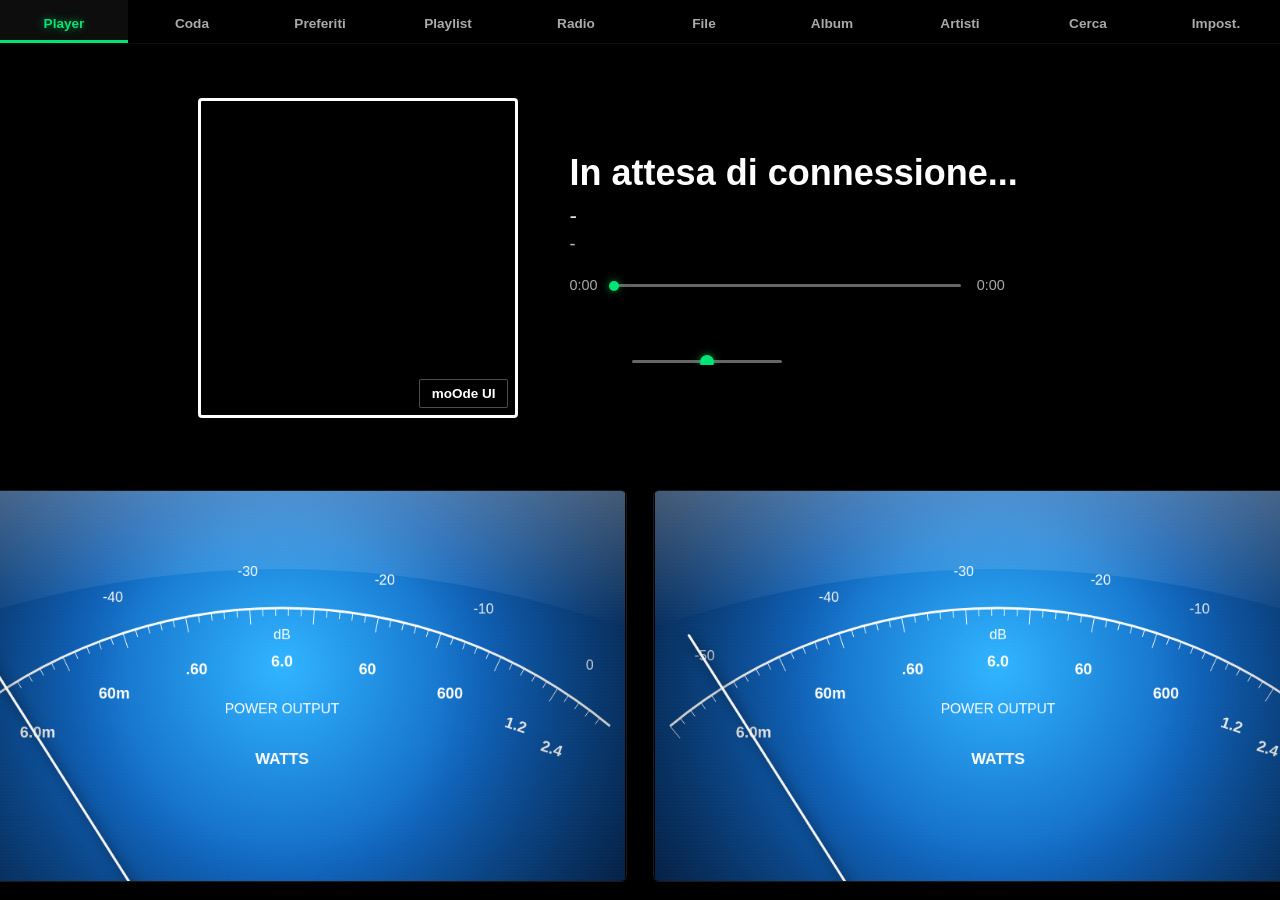
==== commit a37470dd: "Add files via upload" ====
--- a/index.html
+++ b/index.html
@@ -210,6 +210,7 @@
                                                 <path d="M -20,400 L -20,210 Q 70,270 136,255 A 44,44 0 0,1 224,255 Q 290,270 380,210 L 380,400 Z" fill="url(#coverGradientL)" stroke="#555" stroke-width="1"/>
                                             </svg>
                                             <div class="kdsi-glass-glare"></div>
+                                            <div class="kdsi-needle-screw"></div>
                                         </div>
                                     </div>
                                 </div>
@@ -274,6 +275,7 @@
                                                 <path d="M -20,400 L -20,210 Q 70,270 136,255 A 44,44 0 0,1 224,255 Q 290,270 380,210 L 380,400 Z" fill="url(#coverGradientR)" stroke="#555" stroke-width="1"/>
                                             </svg>
                                             <div class="kdsi-glass-glare"></div>
+                                            <div class="kdsi-needle-screw"></div>
                                        </div>
                                     </div>
                                 </div>
@@ -588,7 +590,10 @@
                         <option value="flat_mod00" data-i18n="vu_flat_mod00">Minimal Flat Mod. 00</option>
                         <option value="touch_mod15" data-i18n="vu_touch_mod15">Touch VU Mod. 15</option>
                         <option value="amber_mod75" data-i18n="vu_amber_mod75">Amber Classic Mod. 75</option>
-                        <option value="kdsi_round">KDSI 80-52 Round (Studio)</option>
+                        <option value="amber">KDSI 80-52 Round (Tube Glow)</option>
+                        <option value="pearl">KDSI 80-52 Round (Pearl)</option>
+                        <option value="classic">KDSI 80-52 Round (Classic)</option>
+                        <option value="console">KDSI 80-52 Round (Console)</option>
                     </select>
                     
                     <label data-i18n="lbl_device_layout">Adattamento Schermo</label>
@@ -658,6 +663,24 @@
         </div>
     </main>
 
+    <!-- POPUP MODALE PER WEB SCRAPER COPERTINE -->
+    <div id="webCoverModal" style="display:none; position:fixed; top:0; left:0; width:100vw; height:100vh; background:rgba(0,0,0,0.9); z-index:100000; align-items:center; justify-content:center; flex-direction:column; padding:20px; backdrop-filter: blur(10px);">
+        <div style="background:#1a1a1a; padding:25px; border-radius:12px; width:100%; max-width:900px; border:1px solid #333; box-shadow: 0 20px 50px rgba(0,0,0,1);">
+            <h3 style="margin-top:0; color:var(--hl-color); display:flex; align-items:center; gap:10px;"><i class="bi bi-globe"></i> <span data-i18n="lbl_scraper_title">Scraper Copertine</span></h3>
+            <p style="color:#aaa; font-size:0.9rem; margin-bottom:15px;" data-i18n="desc_scraper">Modifica il testo se la ricerca automatica non trova l'album corretto.</p>
+            
+            <div style="display:flex; gap:10px; margin-bottom:20px;">
+                <input type="text" id="webCoverInput" data-i18n-placeholder="ph_scraper" style="flex:1; padding:12px; border-radius:6px; background:#000; border:1px solid #444; color:#fff; font-size:1.1rem;" placeholder="Es. Pink Floyd Dark Side">
+                <button class="btn-addplay" onclick="searchWebCover()" style="margin:0; width:auto; padding:0 25px;"><i class="bi bi-search"></i> <span data-i18n="btn_search">CERCA</span></button>
+                <button class="btn-addplay" onclick="document.getElementById('webCoverModal').style.display='none'" style="margin:0; width:auto; padding:0 20px; background:rgba(255,255,255,0.1); border-color:#555;" data-i18n="btn_cancel">Annulla</button>
+            </div>
+            
+            <!-- Griglia dei risultati -->
+            <div id="webCoverResults" style="display:grid; grid-template-columns:repeat(auto-fill, minmax(160px, 1fr)); gap:20px; max-height:60vh; overflow-y:auto; padding-right:10px;">
+            </div>
+        </div>
+    </div>
+
     <div id="miniPlayer" onclick="switchTab('nowplaying')">
         <div class="mp-progress-bg"><div class="mp-progress-fill" id="mpProgress"></div></div>
         <div class="mp-cover" id="mpCover"></div>
--- a/style.css
+++ b/style.css
@@ -146,22 +146,25 @@
 /* --- METÀ SUPERIORE: BLOCCO UNICO CENTRATO --- */
 .player-top-half { 
     display: flex; height: 50%; width: 100%; 
-    align-items: center; justify-content: center; 
-    gap: 4vw; /* Spazio organico tra copertina e testo */
+    align-items: center; 
+    justify-content: center; /* Centra perfettamente l'intero blocco sullo schermo */
+    gap: 4vw; /* Spazio fisso tra copertina e testi */
     padding-bottom: 2vh; box-sizing: border-box;
 }
 
 .cover-section { 
-    flex: 0 1 auto; /* Prende solo lo spazio necessario */
-    display: flex; justify-content: center; align-items: center; 
+    flex: 0 0 auto; /* Dice al contenitore di NON alterare la sua larghezza */
+    display: flex; justify-content: center; 
+    align-items: center; 
     height: 100%; 
 }
 
-/* La copertina scala perfettamente in diagonale */
+/* La copertina scala mantenendo le proporzioni ma senza farsi schiacciare */
 .cover-frame-wrapper { 
     width: auto !important; height: 100% !important; 
     max-width: 100% !important; max-height: 100% !important; 
-    aspect-ratio: 1 / 1 !important; flex-shrink: 1 !important; 
+    aspect-ratio: 1 / 1 !important; 
+    flex-shrink: 0 !important; /* IMPORTANTE: Impedisce alla copertina di rimpicciolirsi */
     position: relative; transition: transform 0.3s ease; 
 }
 .cover-frame-wrapper:hover { transform: scale(0.95); }
@@ -178,11 +181,13 @@
     font-weight: bold; border: 1px solid rgba(255,255,255,0.3); backdrop-filter: blur(5px); z-index: 10;
 }
 
+/* Scatola di testo con LARGHEZZA RIGIDA: risolve il problema dello schermo che balla */
 .info-and-controls { 
-    flex: 0 1 auto; /* Prende solo lo spazio che le serve */
+    width: clamp(300px, 40vw, 550px); /* Misura adattiva ma BLOCCATA per ogni schermo */
+    flex: 0 0 auto; /* Impedisce che il blocco cresca o si restringa in base al testo */
     display: flex; flex-direction: column; justify-content: center; 
-    align-items: flex-start; text-align: left; /* Testo a sx vicino alla copertina */
-    min-width: 0; overflow: hidden; max-width: 700px;
+    align-items: flex-start; text-align: left; 
+    overflow: hidden; /* Taglia automaticamente il testo in eccesso */
 }
 
 .track-info-group { margin-bottom: 2vh; width: 100%; }
@@ -207,8 +212,8 @@
 .inline-vu-container { 
     display: flex; height: 50%; width: 100%; 
     justify-content: center; align-items: center; gap: 2vw; 
-    border-top: 1px solid rgba(255,255,255,0.05); padding-top: 2vh; 
- 
+    border-top: none; /* <-- LA LINEA DIVISORIA È STATA RIMOSSA QUI */ 
+    padding-top: 2vh; 
 }
 
 .inline-vu-container canvas.vu-dual { 
@@ -267,14 +272,14 @@
 
 /* Tablet Verticale */
 body.layout-tablet .player-top-half { flex-direction: column; gap: 2vh; height: auto; padding-top: 2vh; }
-body.layout-tablet .cover-section { max-height: 350px; }
-body.layout-tablet .info-and-controls { align-items: center; text-align: center; margin-top: 2vh; }
-body.layout-tablet .controls-row, body.layout-tablet .primary-controls, body.layout-tablet .secondary-controls { justify-content: center; }
-body.layout-tablet .text-title { font-size: clamp(1.8rem, 4vh, 2.5rem); margin-bottom: 0.5vh; }
-body.layout-tablet .text-artist { font-size: clamp(1.1rem, 2.5vh, 1.5rem); margin-bottom: 0.5vh; }
-body.layout-tablet .text-album { font-size: clamp(0.9rem, 2vh, 1.2rem); margin-bottom: 0.5vh; }
-body.layout-tablet .icon-btn { font-size: 1.5rem; }
-body.layout-tablet .icon-btn.play-btn { font-size: 2.8rem; opacity: 1; }
+body.layout-tablet .cover-section { max-height: 350px; width: 100%; } /* Si assicura che usi tutto lo spazio orizzontale */
+body.layout-tablet .info-and-controls { 
+    width: 90%; /* Sblocca la larghezza fissa del desktop per riempire lo schermo in orizzontale */
+    max-width: 600px; /* Impedisce che il testo diventi una riga infinita sugli iPad grandi */
+    align-items: center; 
+    text-align: center; 
+    margin-top: 2vh; 
+}
 /* INGRANDIMENTO KDSI PER TABLET */
 body.layout-tablet .kdsi-stereo-container { transform: scale(0.55); }
 
@@ -327,7 +332,7 @@
 /* --- 7. PROGRESS BAR E VOLUME --- */
 .tech-info-container { font-family: "Courier New", Courier, monospace; color: #aaa; font-size: clamp(0.75rem, 1.5vmin, 1rem); line-height: 1.5; margin-top: 0.5rem; display: none; font-weight: bold; word-wrap: break-word; overflow-wrap: break-word; white-space: normal; max-width: 100%; }
 .tech-line i { margin-right: 5px; font-size: 1.1em; color: #ddd; }
-.progress-row { display: flex; align-items: center; gap: clamp(0.5rem, 2vw, 1rem); width: 100%; font-size: clamp(0.75rem, 1.8vmin, 0.9rem); color: #aaa; font-weight: 500; }
+.progress-row { display: flex; align-items: center; gap: clamp(0.5rem, 2vw, 1rem); width: 85%; font-size: clamp(0.75rem, 1.8vmin, 0.9rem); color: #aaa; font-weight: 500; }
 .progress-bar-bg { flex-grow: 1; height: 3px; background: rgba(255, 255, 255, 0.4); border-radius: 2px; cursor: pointer; position: relative; display: flex; align-items: center; box-shadow: 0 1px 3px rgba(0, 0, 0, 0.8); }
 .progress-bar-fill { height: 100%; width: 0%; background: var(--hl-color); border-radius: 2px; pointer-events: none; box-shadow: 0 0 10px var(--hl-glow); position: relative; transition: width 1s linear; }
 .progress-bar-fill::after { content: ''; position: absolute; right: -5px; top: -3px; width: 10px; height: 10px; background: var(--hl-color); border-radius: 50%; box-shadow: 0 0 8px var(--hl-glow); }
@@ -558,7 +563,7 @@
 .valve-glass-glare { position: absolute; top: 0; left: 0; width: 100%; height: 100%; background: linear-gradient(135deg, rgba(255,255,255,0.12) 0%, rgba(255,255,255,0.02) 50%, rgba(0,0,0,0) 100%); pointer-events: none; z-index: 10; }
 .tubes-row { display: flex; gap: 25px; align-items: center; justify-content: center; z-index: 2; }
 .vacuum-tube { width: 42px; height: 130px; background: linear-gradient(90deg, rgba(255,255,255,0.03) 0%, rgba(255,255,255,0.12) 50%, rgba(255,255,255,0.03) 100%); border: 1.5px solid rgba(255, 255, 255, 0.15); border-radius: 20px 20px 6px 6px; position: relative; display: flex; flex-direction: column; align-items: center; box-shadow: inset 0 0 12px rgba(255, 140, 0, 0.4), 0 0 15px rgba(255, 100, 0, 0.3); animation: glassGlow 3.5s ease-in-out infinite alternate; }
-.tube-top-cap { width: 22px; height: 8px; background: linear-gradient(90deg, #444, #888, #333); border-radius: 4px; margin-top: 3px; border: 1px solid #111; }
+.tube-top-cap { width: 22px; height: 8px; margin-top: 3px; border-radius: 4px; background: linear-gradient(90deg, #444444 0%, #ffffff 15%, #888888 30%, #111111 50%, #666666 65%, #ffffff 85%, #222222 100%); border: 1px solid #111; box-shadow: inset 0 1px 2px rgba(255,255,255,0.9), 0 2px 4px rgba(0,0,0,0.8); }
 .tube-plate { width: 26px; height: 70px; background: repeating-linear-gradient(0deg, #1a1a1a, #1a1a1a 2px, #2a2a2a 2px, #2a2a2a 4px); border: 1px solid #000; margin-top: 10px; border-radius: 3px; box-shadow: inset 0 0 6px rgba(0,0,0,0.9); }
 .tube-filament { position: absolute; bottom: 40px; width: 3px; height: 55px; background: #ffb700; border-radius: 2px; box-shadow: 0 0 12px #ff6600, 0 0 25px #ff3300, inset 0 0 4px #ffffff; animation: tubeGlow 3.5s ease-in-out infinite alternate; }
 .tube-filament::before { content: ''; position: absolute; top: 50%; left: 50%; transform: translate(-50%, -50%); width: 25px; height: 40px; background: radial-gradient(circle, rgba(255, 120, 0, 0.8) 0%, rgba(255, 60, 0, 0.3) 50%, transparent 80%); border-radius: 50%; filter: blur(4px); z-index: -1; animation: plateLight 3.5s ease-in-out infinite alternate; }
@@ -600,3 +605,111 @@
     opacity: 0.6; 
     filter: drop-shadow(0px -2px 3px rgba(0,0,0,0.9));
 }
+
+
+/* --- VITE CENTRALE VU METER KDSI (INGRANDITA E INCASSATA) --- */
+.kdsi-needle-screw {
+    position: absolute;
+    bottom: 88px; /* Leggermente abbassata per compensare il nuovo raggio */
+    left: 50%;
+    transform: translateX(-50%);
+    width: 28px; /* Aumentato da 18px a 28px */
+    height: 28px; 
+    background: radial-gradient(circle at 30% 30%, #555 0%, #222 50%, #050505 100%);
+    border-radius: 50%;
+    border: 2px solid #000; /* Bordo netto scuro */
+    
+    /* MAGIA DEL 3D:
+       1. inset 3px 5px 8px = Ombra profonda dentro il buco in alto a sinistra
+       2. inset -1px -1px 2px = Piccolo riflesso interno sul metallo
+       3. 0 1px 1px = Luce che colpisce il bordo inferiore esterno del pannello tagliato */
+    box-shadow: 
+        inset 4px 6px 10px rgba(0,0,0,0.95), 
+        inset -1px -1px 3px rgba(255,255,255,0.1),
+        0 1px 1px rgba(255,255,255,0.2); 
+    
+    z-index: 10; 
+    pointer-events: none;
+}
+
+/* Fessura per il cacciavite proporzionata */
+.kdsi-needle-screw::after {
+    content: '';
+    position: absolute;
+    top: 50%;
+    left: 10%; /* Allargata per coprire quasi tutta la testa della vite */
+    width: 80%;
+    height: 3px; /* Taglio più profondo e spesso */
+    background: #000;
+    transform: translateY(-50%) rotate(35deg); 
+    box-shadow: 0 1px 0 rgba(255,255,255,0.15); /* Riflesso speculare della luce */
+}
+
+/* --- MOTORE ILLUMINAZIONE VU METER (TONALITÀ CALDE) --- */
+
+/* 1. Tube Glow (Ambra profondo) */
+body.theme-amber .kdsi-dial-back {
+    background: radial-gradient(circle at 50% 85%, #ffeba8 0%, #ffae19 35%, #de4a00 65%, #300a00 100%);
+}
+
+/* 2. Pearl (Bianco puro da studio, moderno e luminoso con ombre fredde) */
+body.theme-pearl .kdsi-dial-back {
+    background: radial-gradient(circle at 50% 85%, #ffffff 0%, #f0f4f8 40%, #ced4da 75%, #5c636a 100%);
+}
+
+/* 3. Classic (Vera pergamena invecchiata, tendente al giallo/senape vintage) */
+body.theme-classic .kdsi-dial-back {
+    background: radial-gradient(circle at 50% 85%, #fffbe6 0%, #e8dcb8 35%, #b59b6d 70%, #4a3b22 100%);
+}}
+
+/* 4. Console (Oro/Tungsteno stile sintoamplificatori vintage) */
+body.theme-console .kdsi-dial-back {
+    background: radial-gradient(circle at 50% 85%, #fffae6 0%, #ffcc66 35%, #b36b00 70%, #331a00 100%);
+}
+
+/* --- RECUPERO STILI HARDWARE PER I NUOVI TEMI KDSI CALDI --- */
+
+/* 1. Manopole in alluminio */
+body.theme-amber .hw-knob, 
+body.theme-pearl .hw-knob, 
+body.theme-classic .hw-knob, 
+body.theme-console .hw-knob { 
+    background: radial-gradient(circle at 50% 0%, #e0e0e0, #888 60%, #444); 
+    border: 2px solid #222; 
+}
+
+/* 2. Tacca nera sulle manopole */
+body.theme-amber .hw-marker, 
+body.theme-pearl .hw-marker, 
+body.theme-classic .hw-marker, 
+body.theme-console .hw-marker { 
+    background: #111; 
+}
+
+/* 3. Piedini del Rack per il salvaschermo */
+body.theme-amber .foot, 
+body.theme-pearl .foot, 
+body.theme-classic .foot, 
+body.theme-console .foot { 
+    background: linear-gradient(90deg, #444, #aaa, #444); 
+    border-bottom: 8px solid #111; 
+}
+
+/* 4. LED caldi (Ambra) */
+body.theme-amber .hw-led, 
+body.theme-pearl .hw-led, 
+body.theme-classic .hw-led, 
+body.theme-console .hw-led { 
+    background: #ff9800; 
+    box-shadow: 0 0 10px #ff9800, inset 0 0 3px #fff; 
+}
+
+/* --- SPEGNIMENTO REALE RETROILLUMINAZIONE KDSI --- */
+body.backlight-off .kdsi-dial-back {
+    filter: brightness(0.2) sepia(0.3) !important;
+}
+
+body.backlight-off .hw-led {
+    background: #2a1100 !important;
+    box-shadow: inset 0 2px 4px rgba(0,0,0,0.9) !important;
+}
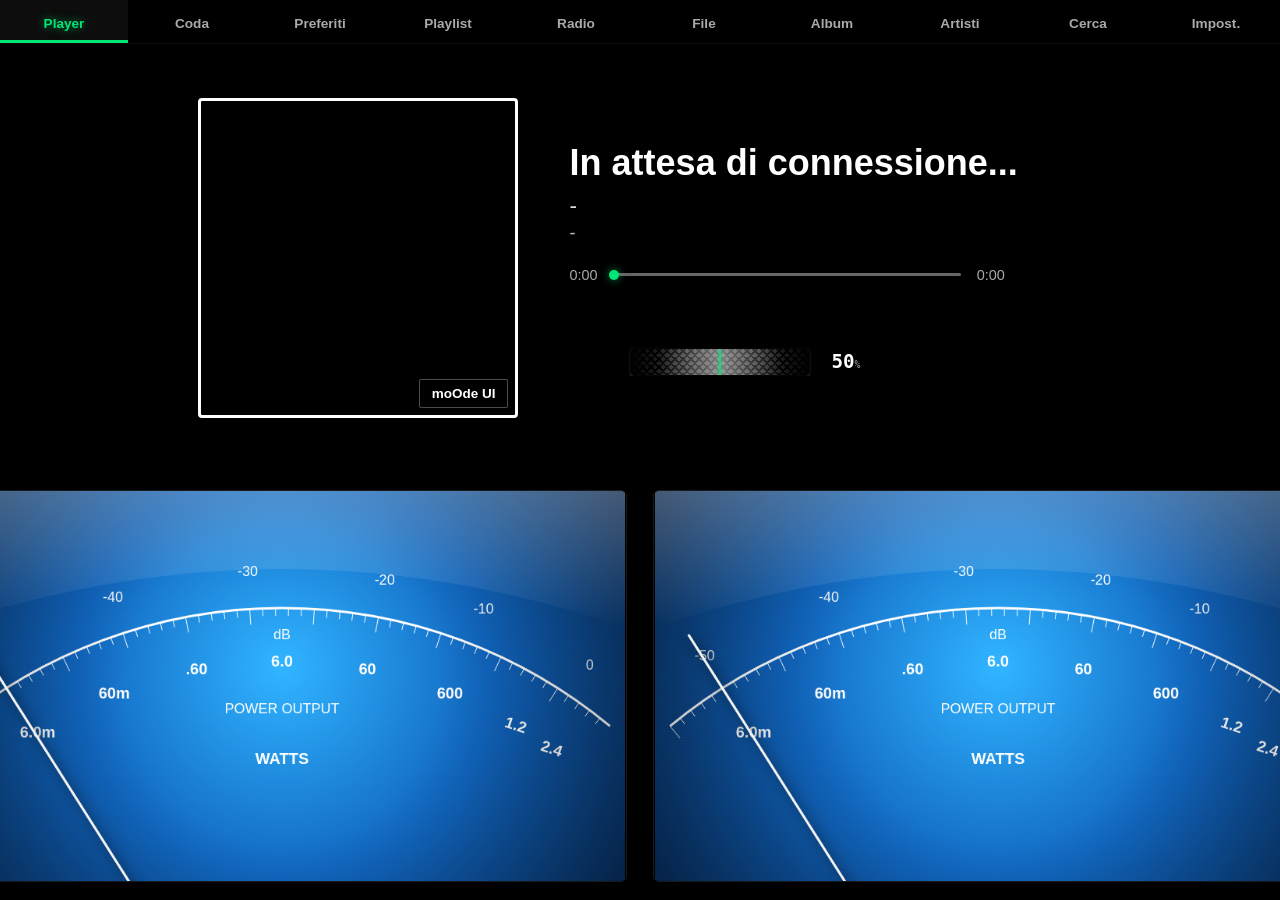
==== commit 9b771e4f: "Add files via upload" ====
--- a/index.html
+++ b/index.html
@@ -10,7 +10,11 @@
 </head>
 <body class="theme-default">
 
-<!-- OSD VOLUME IN SOVRIMPRESSIONE -->
+    <!-- =========================================
+         ELEMENTI DI SFONDO E SOVRIMPRESSIONE
+         ========================================= -->
+         
+    <!-- OSD VOLUME -->
     <div id="volumeOsd" class="volume-osd">
         <i class="bi bi-volume-up-fill" id="volumeOsdIcon"></i>
         <div class="volume-osd-value" id="volumeOsdValue">50%</div>
@@ -19,16 +23,20 @@
         </div>
     </div>
 
+    <!-- SFONDI DINAMICI E GRADIENTI -->
     <div id="dynamicBackground"></div>
     <div id="overlayGradient"></div>
 
+    <!-- OVERLAY DI SINCRONIZZAZIONE -->
     <div id="syncOverlay">
         <i class="bi bi-arrow-clockwise"></i>
         <h2 data-i18n="sync_title">Sincronizzazione in corso...</h2>
         <p data-i18n="sync_desc1">Sto analizzando l'archivio e le copertine sul server.</p>
         <p data-i18n="sync_desc2">Questa operazione può richiedere un paio di minuti.</p>
     </div>
-<div id="screensaverOverlay">
+
+    <!-- OVERLAY SALVASCHERMO 3D -->
+    <div id="screensaverOverlay">
         <div class="mac-faceplate">
             <div class="screw sc-tl"></div><div class="screw sc-tr"></div>
             <div class="screw sc-bl"></div><div class="screw sc-br"></div>
@@ -44,6 +52,7 @@
                     </div>
                 </div>
             </div>
+            
             <div class="hw-controls">
                 <div class="hw-group">
                     <div class="knob-container">
@@ -59,6 +68,7 @@
                         <div class="hw-label" data-i18n="hw_treble">TREBLE</div>
                     </div>
                 </div>
+                
                 <div class="hw-center">
                     <div class="led-bar">
                         <div class="hw-led"></div>
@@ -66,6 +76,7 @@
                     </div>
                     <div class="brand-logo blue_mod70" id="brandLogo">CLASSIC '70</div>
                 </div>
+                
                 <div class="hw-group" style="justify-content: flex-end;">
                     <div class="knob-container">
                         <div class="hw-knob vol" style="transform: rotate(60deg);">
@@ -75,6 +86,7 @@
                     </div>
                 </div>
             </div>
+            
             <div class="rack-feet">
                 <div class="foot"></div>
                 <div class="foot"></div>
@@ -83,54 +95,82 @@
         </div>
     </div>
 
-    <!-- NUOVO: MINI-PLAYER OVERLAY DEL SALVASCHERMO -->
+    <!-- MINI-PLAYER IN OVERLAY DURANTE IL SALVASCHERMO -->
     <div id="ssControlsOverlay" class="ss-controls-overlay" style="opacity: 0; pointer-events: none;">
-        
-        <!-- Pulsante Repeat Salvaschermo -->
         <button class="icon-btn" id="ssBtnRepeat" onclick="resetSsControlsTimer(); sendCmd('repeat', currentRepeat === '1' ? '0' : '1'); event.stopPropagation();" title="Repeat">
             <i class="bi bi-repeat"></i>
         </button>
-
-        <button class="icon-btn" onclick="resetSsControlsTimer(); sendCmd('previous'); event.stopPropagation();"><i class="bi bi-skip-end-fill" style="transform: scaleX(-1); display:inline-block;"></i></button>
-        <button class="icon-btn play-btn" id="ssBtnPlay" onclick="resetSsControlsTimer(); sendCmd('toggle'); event.stopPropagation();"><i class="bi bi-pause-fill"></i></button>
-        <button class="icon-btn" onclick="resetSsControlsTimer(); sendCmd('next'); event.stopPropagation();"><i class="bi bi-skip-end-fill"></i></button>
-        
-        <!-- Pulsante Random Salvaschermo -->
+        <button class="icon-btn" onclick="resetSsControlsTimer(); sendCmd('previous'); event.stopPropagation();">
+            <i class="bi bi-skip-end-fill" style="transform: scaleX(-1); display:inline-block;"></i>
+        </button>
+        <button class="icon-btn play-btn" id="ssBtnPlay" onclick="resetSsControlsTimer(); sendCmd('toggle'); event.stopPropagation();">
+            <i class="bi bi-pause-fill"></i>
+        </button>
+        <button class="icon-btn" onclick="resetSsControlsTimer(); sendCmd('next'); event.stopPropagation();">
+            <i class="bi bi-skip-end-fill"></i>
+        </button>
         <button class="icon-btn" id="ssBtnRandom" onclick="resetSsControlsTimer(); sendCmd('random', currentRandom === '1' ? '0' : '1'); event.stopPropagation();" title="Random">
             <i class="bi bi-shuffle"></i>
         </button>
 
         <div class="ss-divider"></div>
      
-        <!-- PULSANTE DI USCITA -->
         <button id="btnExitScreensaver" onclick="exitScreensaver(); event.stopPropagation();" title="Esci dal Salvaschermo">
             <i class="bi bi-box-arrow-right"></i>
         </button>
     </div>
 
-        <div id="moodeUiOverlay">
-            <button class="close-moode-btn" onclick="closeMoodeUI()">
-                <i class="bi bi-x-circle"></i> <span data-i18n="btn_close_moode">Torna al Rack</span>
-            </button>
-            <iframe id="moodeIframe" sandbox="allow-scripts allow-same-origin allow-forms"></iframe>
-        </div>
-
+    <!-- MOODE NATIVE UI OVERLAY -->
+    <div id="moodeUiOverlay">
+        <button class="close-moode-btn" onclick="closeMoodeUI()">
+            <i class="bi bi-x-circle"></i> <span data-i18n="btn_close_moode">Torna al Rack</span>
+        </button>
+        <iframe id="moodeIframe" sandbox="allow-scripts allow-same-origin allow-forms"></iframe>
+    </div>
+
+    <!-- AUDIO LOCALE (STREAMING HTTP) -->
     <audio id="localAudioPlayer" preload="none" crossorigin="anonymous"></audio>
     
+    <!-- =========================================
+         BARRA DI NAVIGAZIONE E STRUTTURA A SCHEDE
+         ========================================= -->
     <nav class="navbar">
-        <button class="tab-btn active" onclick="switchTab('nowplaying')"><i class="bi bi-play-fill"></i> <span data-i18n="tab_player">Player</span></button>
-        <button class="tab-btn" onclick="switchTab('queue')"><i class="bi bi-music-note-list"></i> <span data-i18n="tab_queue">Coda</span></button>
-        <button class="tab-btn" onclick="switchTab('favorites')"><i class="bi bi-heart-fill"></i> <span data-i18n="tab_favs">Preferiti</span></button>
-        <button class="tab-btn" onclick="switchTab('playlists')"><i class="bi bi-journal-album"></i> <span data-i18n="tab_playlists">Playlist</span></button>
-        <button class="tab-btn" onclick="switchTab('webradio')"><i class="bi bi-broadcast"></i> <span data-i18n="tab_webradio">Radio</span></button>
-        <button class="tab-btn" onclick="switchTab('folders')"><i class="bi bi-folder2-open"></i> <span data-i18n="tab_folders">File</span></button>
-        <button class="tab-btn" onclick="switchTab('albums')"><i class="bi bi-disc"></i> <span data-i18n="tab_albums">Album</span></button>
-        <button class="tab-btn" onclick="switchTab('artists')"><i class="bi bi-person-lines-fill"></i> <span data-i18n="tab_artists">Artisti</span></button>
-        <button class="tab-btn" onclick="switchTab('search')"><i class="bi bi-search"></i> <span data-i18n="tab_search">Cerca</span></button>
-        <button class="tab-btn" onclick="switchTab('settings')"><i class="bi bi-gear"></i> <span data-i18n="tab_settings">Impost.</span></button>
+        <button class="tab-btn active" onclick="switchTab('nowplaying')">
+            <i class="bi bi-play-fill"></i> <span data-i18n="tab_player">Player</span>
+        </button>
+        <button class="tab-btn" onclick="switchTab('queue')">
+            <i class="bi bi-music-note-list"></i> <span data-i18n="tab_queue">Coda</span>
+        </button>
+        <button class="tab-btn" onclick="switchTab('favorites')">
+            <i class="bi bi-heart-fill"></i> <span data-i18n="tab_favs">Preferiti</span>
+        </button>
+        <button class="tab-btn" onclick="switchTab('playlists')">
+            <i class="bi bi-journal-album"></i> <span data-i18n="tab_playlists">Playlist</span>
+        </button>
+        <button class="tab-btn" onclick="switchTab('webradio')">
+            <i class="bi bi-broadcast"></i> <span data-i18n="tab_webradio">Radio</span>
+        </button>
+        <button class="tab-btn" onclick="switchTab('folders')">
+            <i class="bi bi-folder2-open"></i> <span data-i18n="tab_folders">File</span>
+        </button>
+        <button class="tab-btn" onclick="switchTab('albums')">
+            <i class="bi bi-disc"></i> <span data-i18n="tab_albums">Album</span>
+        </button>
+        <button class="tab-btn" onclick="switchTab('artists')">
+            <i class="bi bi-person-lines-fill"></i> <span data-i18n="tab_artists">Artisti</span>
+        </button>
+        <button class="tab-btn" onclick="switchTab('search')">
+            <i class="bi bi-search"></i> <span data-i18n="tab_search">Cerca</span>
+        </button>
+        <button class="tab-btn" onclick="switchTab('settings')">
+            <i class="bi bi-gear"></i> <span data-i18n="tab_settings">Impost.</span>
+        </button>
     </nav>
 
+    <!-- AREA PRINCIPALE CONTENITORE SCHEDE -->
     <main id="mainArea">
+        
+        <!-- SCHEDA: NOW PLAYING -->
         <div id="tab-nowplaying" class="tab-pane active">
             <div class="premium-player-layout">
                 <div class="player-top-half">
@@ -173,21 +213,33 @@
                             <div class="secondary-controls">
                                 <button class="sec-btn" id="btnLocalStream" onclick="toggleLocalStream()" data-i18n-title="tip_stream" title="Ascolta sul dispositivo"><i class="bi bi-headphones"></i></button>
                                 <button class="sec-btn" onclick="switchTab('queue')" data-i18n-title="tip_queue" title="Vai alla Coda"><i class="bi bi-music-note-list"></i></button>
-                                <div class="volume-control">
-                                    <button class="sec-btn" id="btnMute" onclick="toggleMute()" data-i18n-title="tip_mute" title="Mute/Unmute"><i class="bi bi-volume-up-fill" id="muteIcon"></i></button>
-                                    <input type="range" id="volSlider" min="0" max="100" onchange="setVolume(this.value)">
+
+                            <div class="volume-control">
+                                <button class="sec-btn" id="btnMute" onclick="toggleMute()" data-i18n-title="tip_mute" title="Mute/Unmute"><i class="bi bi-volume-up-fill" id="muteIcon"></i></button>
+                                
+                                <!-- NUOVO CONTROLLO VOLUME A ROTELLA ORIZZONTALE -->
+                                <div class="player-vol-wheel-wrapper" title="Scorri per regolare">
+                                    <div class="player-vol-wheel-recess" id="volWheelContainer">
+                                        <div class="player-vol-wheel-surface" id="volWheelUI"></div>
+                                    </div>
+                                    <div class="player-vol-text"><span id="volKnobText">50</span><span style="font-size:0.6rem; color:#888;">%</span></div>
                                 </div>
+                                
+                                <!-- Slider invisibile -->
+                                <input type="range" id="volSlider" min="0" max="100" style="display:none !important;" onchange="setVolume(this.value)">
                             </div>
-                        </div>
-                    </div>
-                </div>
-
+                          </div>
+                        </div>
+                    </div>
+                </div>
+
+                <!-- CONTENITORE VU METER INTEGRATO NEL PLAYER -->
                 <div class="inline-vu-container" id="inlineVuContainer">
                     <canvas id="inlineVuLeft" class="vu-dual"></canvas>
                     <canvas id="inlineVuRight" class="vu-dual"></canvas>
                     <canvas id="inlineVuSingle" class="vu-single"></canvas>
 
-                    <!-- CONTENITORE PROTETTO KDSI ROUND A 3 COLONNE -->
+                    <!-- COMPONENTE: KDSI ROUND SYSTEM (VALVOLE E DIAL A VISTA) -->
                     <div class="kdsi-scale-wrapper" id="inlineKdsiContainer" style="display: none;">
                         <div class="kdsi-stereo-container">
                             
@@ -216,7 +268,7 @@
                                 </div>
                             </div>
 
-                            <!-- 2. SEZIONE CENTRALE CON CONTROLLI IN ALTO E VALVOLE IN BASSO -->
+                            <!-- 2. SEZIONE CENTRALE (VALVOLE E CONTROLLI) -->
                             <div class="kdsi-center-console">
                                 <div class="kdsi-console-screw kdsi-c-tl"></div>
                                 <div class="kdsi-console-screw kdsi-c-tr"></div>
@@ -224,7 +276,6 @@
                                 <div class="kdsi-console-screw kdsi-c-br"></div>
                                 
                                 <div class="kdsi-console-inner">
-                                    <!-- Controlli di tono in alto -->
                                     <div class="hw-group" style="justify-content: center; gap: 18px; margin-top: 5px;">
                                         <div class="knob-container">
                                             <div class="hw-knob" style="transform: rotate(-35deg);"><div class="hw-marker"></div></div>
@@ -236,19 +287,14 @@
                                         </div>
                                     </div>
 
-                                    <!-- Finestra in vetro con le valvole analogiche -->
                                     <div class="valve-window">
                                         <div class="valve-glass-glare"></div>
                                         <div class="tubes-row">
                                             <div class="vacuum-tube">
-                                                <div class="tube-top-cap"></div>
-                                                <div class="tube-plate"></div>
-                                                <div class="tube-filament"></div>
+                                                <div class="tube-top-cap"></div><div class="tube-plate"></div><div class="tube-filament"></div>
                                             </div>
                                             <div class="vacuum-tube">
-                                                <div class="tube-top-cap"></div>
-                                                <div class="tube-plate"></div>
-                                                <div class="tube-filament"></div>
+                                                <div class="tube-top-cap"></div><div class="tube-plate"></div><div class="tube-filament"></div>
                                             </div>
                                         </div>
                                         <div class="valve-badge">VALVE STAGE</div>
@@ -285,6 +331,8 @@
                 </div>
             </div>
         </div>
+
+        <!-- SCHEDA: CODA RIPRODUZIONE -->
         <div id="tab-queue" class="tab-pane">
             <div class="category-header">
                 <span class="path-display" data-i18n="title_queue_play">Coda di Riproduzione</span>
@@ -296,12 +344,14 @@
             <div class="list-container" id="queueList"></div>
         </div>
         
+        <!-- SCHEDA: LE TUE PLAYLIST -->
         <div id="tab-playlists" class="tab-pane">
             <div class="category-header"><span class="path-display" data-i18n="title_playlists_saved">Le tue Playlist Salvate</span></div>
             <div class="list-container" id="playlistGrid"></div>
             <div class="alpha-filter-container" id="alpha-playlists"></div>
         </div>
 
+        <!-- SCHEDA: WEB RADIO -->
         <div id="tab-webradio" class="tab-pane">
             <div class="category-header">
                 <span class="path-display" data-i18n="lbl_custom_radios">Le tue Web Radio</span>
@@ -342,6 +392,7 @@
             <div class="list-container" id="radioListGrid"></div>
         </div>
 
+        <!-- SCHEDA: FILES E DIRECTORY -->
         <div id="tab-folders" class="tab-pane">
             <div class="category-header">
                 <button class="btn-up" onclick="navFoldersUp()"><i class="bi bi-arrow-90deg-up"></i> <span data-i18n="btn_up">Su</span></button>
@@ -354,6 +405,7 @@
             <div id="folderGrid"></div>
         </div>
         
+        <!-- SCHEDA: I MIEI PREFERITI -->
         <div id="tab-favorites" class="tab-pane">
             <div class="header-bar" style="padding: 1rem; color: var(--hl-color); font-weight: bold; border-bottom: 1px solid rgba(255,255,255,0.1);">
                 <i class="bi bi-heart-fill"></i> <span data-i18n="tab_favs">I Miei Preferiti</span>
@@ -363,6 +415,7 @@
             <div id="favoritesGrid" class="grid-container" style="padding-bottom: 80px;"></div>
         </div> 
         
+        <!-- SCHEDA: LIBRERIA ALBUM -->
         <div id="tab-albums" class="tab-pane">
             <div class="category-header">
                 <button class="btn-up" id="albumBackBtn" onclick="navAlbumsUp()" style="display: none;"><i class="bi bi-arrow-90deg-up"></i> <span data-i18n="btn_back">Indietro</span></button>
@@ -371,11 +424,11 @@
                     <i id="albumGrid_icon" class="bi bi-list"></i>
                 </button>
             </div>
-            
             <div class="alpha-filter-container" id="alpha-albums"></div>
             <div id="albumGrid"></div>
         </div>
         
+        <!-- SCHEDA: LIBRERIA ARTISTI -->
         <div id="tab-artists" class="tab-pane">
             <div class="category-header">
                 <button class="btn-up" id="artistBackBtn" onclick="navArtistsUp()" style="display: none;"><i class="bi bi-arrow-90deg-up"></i> <span data-i18n="btn_back">Indietro</span></button>
@@ -384,11 +437,12 @@
                     <i id="artistGrid_icon" class="bi bi-grid-fill"></i>
                 </button>
             </div>
-            
             <div class="alpha-filter-container" id="alpha-artists"></div>
             <div id="artistGrid"></div>
         </div>
-<div id="tab-search" class="tab-pane">
+
+        <!-- SCHEDA: RICERCA E TASTIERA A SCHERMO -->
+        <div id="tab-search" class="tab-pane">
             <div class="category-header">
                 <span class="path-display" data-i18n="lbl_search_engine">Motore di Ricerca</span>
                 <button class="btn-up" onclick="toggleView('searchGrid')" style="padding:0.4rem 0.6rem; margin-left:10px;">
@@ -397,7 +451,6 @@
             </div>
             
             <div class="keyboard">
-                <!-- Aggiunto margin: 0 auto; per forzare la centratura di sicurezza -->
                 <select id="searchType" style="display: block; margin: 0 auto 0.8rem auto; background: rgba(0,0,0,0.5); color: #fff; border: 1px solid rgba(255,255,255,0.1); padding: 0.6rem; border-radius: 6px; font-weight: bold; width: 100%; max-width: 600px; font-size: 1rem; cursor: pointer; outline: none;">
                     <option value="any" data-i18n="search_any">Cerca Ovunque (Tutto)</option>
                     <option value="title" data-i18n="search_title">Solo Brani (Titolo)</option>
@@ -410,7 +463,6 @@
                 
                 <div class="search-display" id="searchInput">_</div>
                 
-                <!-- RIGA NUMERI -->
                 <div class="kb-row">
                     <button class="kb-key" onclick="kbType('1')">1</button>
                     <button class="kb-key" onclick="kbType('2')">2</button>
@@ -423,8 +475,6 @@
                     <button class="kb-key" onclick="kbType('9')">9</button>
                     <button class="kb-key" onclick="kbType('0')">0</button>
                 </div>
-
-                <!-- RIGHE LETTERE -->
                 <div class="kb-row">
                     <button class="kb-key" onclick="kbType('Q')">Q</button>
                     <button class="kb-key" onclick="kbType('W')">W</button>
@@ -462,7 +512,6 @@
                     <button class="kb-key action" style="flex: 1.5;" onclick="kbDel()"><i class="bi bi-backspace"></i></button>
                 </div>
                 
-                <!-- RIGA INFERIORE E CARATTERI SPECIALI -->
                 <div class="kb-row" style="margin-top:0.4rem;">
                     <button class="kb-key action" style="background:rgba(220, 53, 69, 0.5); flex: 1;" onclick="kbClear()"><i class="bi bi-trash3"></i></button>
                     <button class="kb-key" onclick="kbType('-')">-</button>
@@ -477,6 +526,7 @@
             <div id="searchGrid"></div>
         </div>
         
+        <!-- SCHEDA: PANNELLO IMPOSTAZIONI LOCALI -->
         <div id="tab-settings" class="tab-pane">
             <div class="category-header">
                 <span class="path-display" data-i18n="lbl_settings_sys">Pannello di Controllo e Integrazioni</span>
@@ -517,18 +567,18 @@
                 <!-- BLOCCO CONFIGURAZIONE DISPOSITIVO PERMANENTE -->
                 <div class="settings-card">
                     <h3><i class="bi bi-device-ssd"></i> <span data-i18n="hdr_local_device">Configurazione Dispositivo Locale</span></h3>
-                    <p class="hint" style="margin-bottom: 15px; color: #ccc;" data-i18n="desc_local_device">Salva le impostazioni attuali di questo dispositivo sul server tramite il tuo IP. In questo modo la configurazione non verrà mai persa, anche se svuoti la cache o ricarichi la pagina.</p>
+                    <p class="hint" style="margin-bottom: 15px; color: #ccc;" data-i18n="desc_local_device">Salva le impostazioni attuali di questo dispositivo sul server tramite il tuo IP.</p>
                     <div style="display: flex; gap: 10px;">
                         <button id="btnSaveClient" onclick="saveClientSettings()" class="btn-addplay" style="flex:1; background:var(--hl-color); color:#000; border:none; font-weight:bold;">
                             <i class="bi bi-floppy-fill"></i> <span data-i18n="btn_save_client">Salva Configurazione</span>
                         </button>
                         <button onclick="restoreDefaultSettings()" class="btn-addplay" style="flex:1; background:rgba(220,53,69,0.15); color:#ff6b6b; border-color:rgba(220,53,69,0.4);">
-                            <i class="bi bi-arrow-counterclockwise"></i> <span data-i18n="btn_restore_defaults">Ripristina Valori di Default</span>
+                            <i class="bi bi-arrow-counterclockwise"></i> <span data-i18n="btn_restore_defaults">Ripristina Default</span>
                         </button>
                     </div>
                 </div>
  
-                <!-- BLOCCO 1: GESTIONE AUDIO E DSP -->
+                <!-- BLOCCO: DSP & AUDIO -->
                 <div class="settings-card">
                     <h3><i class="bi bi-sliders"></i> <span data-i18n="hdr_dsp">DSP & Audio Processing</span></h3>
                     
@@ -550,10 +600,10 @@
                     <input type="text" id="streamUrlInput" data-i18n-placeholder="ph_stream_url" placeholder="es. http://192.168.1.50:8000/mpd.ogg" onchange="saveSettings()">
                 </div>
 
-                <!-- BLOCCO 2: SMART HOME & API -->
+                <!-- BLOCCO: SMART HOME -->
                 <div class="settings-card">
                     <h3><i class="bi bi-house-gear-fill"></i> <span data-i18n="hdr_smart_home">Smart Home (HA / Alexa)</span></h3>
-                    <div class="hint" style="margin-bottom: 0.8rem; color: #ccc;" data-i18n="desc_smart_home">Usa questi Endpoint nei tuoi rest_command di Home Assistant per controllare il rack tramite voce.</div>
+                    <div class="hint" style="margin-bottom: 0.8rem; color: #ccc;" data-i18n="desc_smart_home">Usa questi Endpoint per il controllo vocale.</div>
                     
                     <label data-i18n="lbl_endpoint_search">Endpoint Ricerca Vocale e Play</label>
                     <input type="text" readonly value="/vumeter/mpd_bridge.php?action=search&type=any&q={TESTO}&lang={it|en}&autoplay=true" style="color:#aaa; background:rgba(0,0,0,0.8); cursor:text; font-family:monospace; font-size: 0.8rem;">
@@ -565,11 +615,10 @@
                     <input type="text" id="moodeUiUrlInput" data-i18n-placeholder="ph_moode_url" placeholder="es. http://192.168.1.50" onchange="saveSettings()">
                 </div>
 
-                <!-- BLOCCO 3: ASPETTO E LAYOUT -->
+                <!-- BLOCCO: ASPETTO E LAYOUT -->
                 <div class="settings-card">
                     <h3><i class="bi bi-palette"></i> <span data-i18n="hdr_appearance">Aspetto & Screensaver</span></h3>
                     
-                    <!-- MENU A TENDINA RACK AGGIORNATO CON NOMI SICURI -->
                     <label data-i18n="lbl_vu_style">Modello VU Meter (Tema Globale)</label>
                     <select id="vuStyleSelect" onchange="saveSettings()">
                         <option value="blue_mod70" selected data-i18n="vu_blue_mod70">Blue Classic Mod. 70</option>
@@ -646,18 +695,21 @@
                     <div class="simple-switch-wrapper" style="margin-top: 0.5rem; padding: 6px 10px;">
                         <span style="font-size: 12px; color: #fff;" data-i18n="lbl_mini_player_ss">Mostra Mini Player nel Salvaschermo</span>
                         <label class="simple-switch">
-                        <input type="checkbox" id="miniPlayerSsToggle" onchange="aggiornaMiniPlayerSS()">
-                        <span class="slider"></span>
+                            <input type="checkbox" id="miniPlayerSsToggle" onchange="aggiornaMiniPlayerSS()">
+                            <span class="slider"></span>
                         </label>
                     </div>
                     <div class="simple-switch-wrapper" style="margin-top: 0.5rem; padding: 6px 10px;">
                         <span style="font-size: 12px; color: #fff;" data-i18n="lbl_wake_on_track">Risveglio al cambio brano (Mostra Copertina)</span>
                         <label class="simple-switch">
-                        <input type="checkbox" id="wakeOnTrackToggle" onchange="saveSettings()">
-                        <span class="slider"></span>
+                            <input type="checkbox" id="wakeOnTrackToggle" onchange="saveSettings()">
+                            <span class="slider"></span>
                         </label>
                     </div>
-                    <button onclick="startScreensaver(true);" class="btn-addplay" style="background: var(--hl-color); color: #000; padding: 10px; margin-top: 1rem; border:none;"><i class="bi bi-display"></i> <span data-i18n="btn_test_ss">Prova Screensaver</span></button>
+                    
+                    <button onclick="startScreensaver(true);" class="btn-addplay" style="background: var(--hl-color); color: #000; padding: 10px; margin-top: 1rem; border:none;">
+                        <i class="bi bi-display"></i> <span data-i18n="btn_test_ss">Prova Screensaver</span>
+                    </button>
                 </div>
             </div>
         </div>
@@ -666,7 +718,9 @@
     <!-- POPUP MODALE PER WEB SCRAPER COPERTINE -->
     <div id="webCoverModal" style="display:none; position:fixed; top:0; left:0; width:100vw; height:100vh; background:rgba(0,0,0,0.9); z-index:100000; align-items:center; justify-content:center; flex-direction:column; padding:20px; backdrop-filter: blur(10px);">
         <div style="background:#1a1a1a; padding:25px; border-radius:12px; width:100%; max-width:900px; border:1px solid #333; box-shadow: 0 20px 50px rgba(0,0,0,1);">
-            <h3 style="margin-top:0; color:var(--hl-color); display:flex; align-items:center; gap:10px;"><i class="bi bi-globe"></i> <span data-i18n="lbl_scraper_title">Scraper Copertine</span></h3>
+            <h3 style="margin-top:0; color:var(--hl-color); display:flex; align-items:center; gap:10px;">
+                <i class="bi bi-globe"></i> <span data-i18n="lbl_scraper_title">Scraper Copertine</span>
+            </h3>
             <p style="color:#aaa; font-size:0.9rem; margin-bottom:15px;" data-i18n="desc_scraper">Modifica il testo se la ricerca automatica non trova l'album corretto.</p>
             
             <div style="display:flex; gap:10px; margin-bottom:20px;">
@@ -675,12 +729,12 @@
                 <button class="btn-addplay" onclick="document.getElementById('webCoverModal').style.display='none'" style="margin:0; width:auto; padding:0 20px; background:rgba(255,255,255,0.1); border-color:#555;" data-i18n="btn_cancel">Annulla</button>
             </div>
             
-            <!-- Griglia dei risultati -->
             <div id="webCoverResults" style="display:grid; grid-template-columns:repeat(auto-fill, minmax(160px, 1fr)); gap:20px; max-height:60vh; overflow-y:auto; padding-right:10px;">
             </div>
         </div>
     </div>
 
+    <!-- MINI PLAYER PER DISPOSITIVI MOBILI -->
     <div id="miniPlayer" onclick="switchTab('nowplaying')">
         <div class="mp-progress-bg"><div class="mp-progress-fill" id="mpProgress"></div></div>
         <div class="mp-cover" id="mpCover"></div>
--- a/style.css
+++ b/style.css
@@ -1,8 +1,7 @@
 /* =========================================
-   PARTE 1: MOTORE TEMI, LAYOUT BASE E NOW PLAYING
+   PARTE 1: MOTORE TEMI E VARIABILI GLOBALI
    ========================================= */
 
-/* --- 1. VARIABILI E TEMI HARDWARE --- */
 :root {
     color-scheme: dark;
     --bg-color: #000; 
@@ -16,13 +15,13 @@
     --ss-radius: 4px;
 }
 
+/* --- Definizione Temi VU Meter --- */
 body.theme-blue_mono { 
     --hl-color: #00e676; 
     --hl-glow: rgba(0, 230, 118, 0.6); 
     --ss-faceplate: linear-gradient(145deg, #111 0%, #000 100%); 
     --ss-border: 2px solid #222; 
     --ss-shadow: 0 40px 80px rgba(0,0,0,1), inset 0 1px 1px rgba(255,255,255,0.1); 
-    --ss-radius: 4px; 
 }
 
 body.theme-champagne { 
@@ -47,7 +46,6 @@
     --hl-glow: rgba(0, 229, 255, 0.4); 
     --ss-faceplate: linear-gradient(145deg, #222 0%, #0a0a0a 100%); 
     --ss-border: 2px solid #444; 
-    --ss-radius: 4px; 
 }
 
 body.theme-british_console { 
@@ -55,7 +53,6 @@
     --hl-glow: rgba(255, 109, 0, 0.6); 
     --ss-faceplate: linear-gradient(145deg, #181818 0%, #050505 100%); 
     --ss-border: 2px solid #222; 
-    --ss-radius: 4px; 
 }
 
 body.theme-vintage { 
@@ -67,411 +64,1985 @@
     --ss-radius: 8px; 
 }
 
-/* --- 2. RESET E SFONDI --- */
-*, *::before, *::after { box-sizing: border-box; }
-::-webkit-scrollbar { display: none; width: 0; background: transparent; }
-* { scrollbar-width: none; -ms-overflow-style: none; }
+/* =========================================
+   PARTE 2: STRUTTURA GENERALE E RESET
+   ========================================= */
+
+*, *::before, *::after { 
+    box-sizing: border-box; 
+}
+
+::-webkit-scrollbar { 
+    display: none; 
+    width: 0; 
+    background: transparent; 
+}
+
+* { 
+    scrollbar-width: none; 
+    -ms-overflow-style: none; 
+}
 
 html, body { 
-    background-color: var(--bg-color); color: var(--text-color); 
+    background-color: var(--bg-color); 
+    color: var(--text-color); 
     font-family: -apple-system, sans-serif; 
-    margin: 0; padding: 0; display: flex; flex-direction: column; 
-    width: 100%; height: 100dvh; overflow: hidden; 
+    margin: 0; 
+    padding: 0; 
+    display: flex; 
+    flex-direction: column; 
+    width: 100%; 
+    height: 100dvh; 
+    overflow: hidden; 
     transition: --hl-color 0.5s ease; 
 }
-@supports not (height: 100dvh) { body { height: 100vh; } }
+
+@supports not (height: 100dvh) { 
+    body { height: 100vh; } 
+}
 
 #dynamicBackground { 
-    position: fixed; top: 0; left: 0; width: 100vw; height: 100vh; 
-    background-size: cover; background-position: center; 
+    position: fixed; 
+    top: 0; 
+    left: 0; 
+    width: 100vw; 
+    height: 100vh; 
+    background-size: cover; 
+    background-position: center; 
     filter: blur(35px) brightness(0.45) saturate(1.3); 
-    transform: scale(1.1); z-index: 0; transition: background-image 1s ease; 
+    transform: scale(1.1); 
+    z-index: 0; 
+    transition: background-image 1s ease; 
 }
 
 #overlayGradient { 
-    position: fixed; top: 0; left: 0; width: 100vw; height: 100vh; 
+    position: fixed; 
+    top: 0; 
+    left: 0; 
+    width: 100vw; 
+    height: 100vh; 
     background: linear-gradient(90deg, rgba(0,0,0,0.1) 0%, rgba(0,0,0,0.7) 60%, rgba(0,0,0,0.85) 100%); 
-    z-index: 1; pointer-events: none; 
-}
-
-/* --- 3. NAVBAR E TAB --- */
+    z-index: 1; 
+    pointer-events: none; 
+}
+
 .navbar { 
-    position: relative; z-index: 2; flex-shrink: 0; background: rgba(0,0,0,0.5); 
-    display: flex; width: 100%; border-bottom: 1px solid rgba(255,255,255,0.05); 
-    overflow-x: auto; scroll-behavior: smooth; backdrop-filter: blur(10px); 
+    position: relative; 
+    z-index: 2; 
+    flex-shrink: 0; 
+    background: rgba(0,0,0,0.5); 
+    display: flex; 
+    width: 100%; 
+    border-bottom: 1px solid rgba(255,255,255,0.05); 
+    overflow-x: auto; 
+    scroll-behavior: smooth; 
+    backdrop-filter: blur(10px); 
     padding-bottom: env(safe-area-inset-bottom);
 }
 
 .tab-btn { 
-    flex: 1 1 0; background: transparent; color: #aaa; border: none; 
-    padding: clamp(0.4rem, 1.2vh, 0.6rem) 0; display: flex; flex-direction: column; 
-    align-items: center; justify-content: center; gap: clamp(2px, 0.5vh, 4px); 
-    font-size: clamp(0.6rem, 1.2vw + 0.5vh, 0.85rem); font-weight: bold; 
-    cursor: pointer; transition: all 0.2s ease; border-radius: 0; 
-    min-width: 65px; border-bottom: 3px solid transparent; 
-}
-.tab-btn i { font-size: clamp(0.9rem, 2vh, 1.3rem); margin-bottom: 2px; }
-.tab-btn:hover { color: #fff; background: rgba(255,255,255,0.05); }
+    flex: 1 1 0; 
+    background: transparent; 
+    color: #aaa; 
+    border: none; 
+    padding: clamp(0.4rem, 1.2vh, 0.6rem) 0; 
+    display: flex; 
+    flex-direction: column; 
+    align-items: center; 
+    justify-content: center; 
+    gap: clamp(2px, 0.5vh, 4px); 
+    font-size: clamp(0.6rem, 1.2vw + 0.5vh, 0.85rem); 
+    font-weight: bold; 
+    cursor: pointer; 
+    transition: all 0.2s ease; 
+    border-radius: 0; 
+    min-width: 65px; 
+    border-bottom: 3px solid transparent; 
+}
+
+.tab-btn i { 
+    font-size: clamp(0.9rem, 2vh, 1.3rem); 
+    margin-bottom: 2px; 
+}
+
+.tab-btn:hover { 
+    color: #fff; 
+    background: rgba(255,255,255,0.05); 
+}
+
 .tab-btn.active { 
-    color: var(--hl-color); text-shadow: 0 0 10px var(--hl-glow); 
-    border-bottom: 3px solid var(--hl-color); background: rgba(255,255,255,0.05); 
+    color: var(--hl-color); 
+    text-shadow: 0 0 10px var(--hl-glow); 
+    border-bottom: 3px solid var(--hl-color); 
+    background: rgba(255,255,255,0.05); 
 }
 
 main { 
-    position: relative; z-index: 2; flex-grow: 1; overflow-y: auto; overflow-x: hidden; 
-    display: flex; flex-direction: column; padding: 0; 
+    position: relative; 
+    z-index: 2; 
+    flex-grow: 1; 
+    overflow-y: auto; 
+    overflow-x: hidden; 
+    display: flex; 
+    flex-direction: column; 
+    padding: 0; 
 }
 
 .tab-pane { 
-    display: none; flex-grow: 1; width: 100%; animation: fadeIn 0.4s ease; 
-    flex-direction: column; padding: clamp(0.5rem, 2vh, 1rem) clamp(0.5rem, 2vw, 1.5rem); 
+    display: none; 
+    flex-grow: 1; 
+    width: 100%; 
+    animation: fadeIn 0.4s ease; 
+    flex-direction: column; 
+    padding: clamp(0.5rem, 2vh, 1rem) clamp(0.5rem, 2vw, 1.5rem); 
     padding-bottom: calc(2rem + env(safe-area-inset-bottom));
 }
-.tab-pane.active { display: flex; }
-@keyframes fadeIn { from { opacity: 0; filter: blur(5px); } to { opacity: 1; filter: blur(0); } }
+
+.tab-pane.active { 
+    display: flex; 
+}
+
+@keyframes fadeIn { 
+    from { opacity: 0; filter: blur(5px); } 
+    to { opacity: 1; filter: blur(0); } 
+}
 
 /* =========================================
-   4. MOTORE LAYOUT PLAYER (CENTRATO E ORGANICO)
+   PARTE 3: LAYOUT PLAYER PRINCIPALE
    ========================================= */
+
 #tab-nowplaying { 
-    padding: 0; overflow: hidden; justify-content: center; align-items: center; width: 100%; 
+    padding: 0; 
+    overflow: hidden; 
+    justify-content: center; 
+    align-items: center; 
+    width: 100%; 
 } 
 
 .premium-player-layout { 
-    display: flex; flex-direction: column; width: 100%; height: 100%; 
-    max-width: 1600px; margin: 0 auto; padding: 2vh 3vw; box-sizing: border-box; 
-    justify-content: center; align-items: center; position: relative;
-}
-
-/* --- METÀ SUPERIORE: BLOCCO UNICO CENTRATO --- */
+    display: flex; 
+    flex-direction: column; 
+    width: 100%; 
+    height: 100%; 
+    max-width: 1600px; 
+    margin: 0 auto; 
+    padding: 2vh 3vw; 
+    box-sizing: border-box; 
+    justify-content: center; 
+    align-items: center; 
+    position: relative;
+}
+
 .player-top-half { 
-    display: flex; height: 50%; width: 100%; 
-    align-items: center; 
-    justify-content: center; /* Centra perfettamente l'intero blocco sullo schermo */
-    gap: 4vw; /* Spazio fisso tra copertina e testi */
-    padding-bottom: 2vh; box-sizing: border-box;
+    display: flex; 
+    height: 50%; 
+    width: 100%; 
+    align-items: center; 
+    justify-content: center; 
+    gap: 4vw; 
+    padding-bottom: 2vh; 
+    box-sizing: border-box;
 }
 
 .cover-section { 
-    flex: 0 0 auto; /* Dice al contenitore di NON alterare la sua larghezza */
-    display: flex; justify-content: center; 
+    flex: 0 0 auto; 
+    display: flex; 
+    justify-content: center; 
     align-items: center; 
     height: 100%; 
 }
 
-/* La copertina scala mantenendo le proporzioni ma senza farsi schiacciare */
 .cover-frame-wrapper { 
-    width: auto !important; height: 100% !important; 
-    max-width: 100% !important; max-height: 100% !important; 
+    width: auto !important; 
+    height: 100% !important; 
+    max-width: 100% !important; 
+    max-height: 100% !important; 
     aspect-ratio: 1 / 1 !important; 
-    flex-shrink: 0 !important; /* IMPORTANTE: Impedisce alla copertina di rimpicciolirsi */
-    position: relative; transition: transform 0.3s ease; 
-}
-.cover-frame-wrapper:hover { transform: scale(0.95); }
+    flex-shrink: 0 !important; 
+    position: relative; 
+    transition: transform 0.3s ease; 
+}
+
+.cover-frame-wrapper:hover { 
+    transform: scale(0.95); 
+}
 
 .cover-frame { 
-    width: 100% !important; height: 100% !important; border: 3px solid #fff !important; 
-    border-radius: 4px !important; box-shadow: 0 15px 40px rgba(0,0,0,0.8), inset 0 0 2px rgba(0,0,0,0.5) !important; 
-    background-size: cover !important; background-position: center !important; background-color: transparent !important; 
+    width: 100% !important; 
+    height: 100% !important; 
+    border: 3px solid #fff !important; 
+    border-radius: 4px !important; 
+    box-shadow: 0 15px 40px rgba(0,0,0,0.8), inset 0 0 2px rgba(0,0,0,0.5) !important; 
+    background-size: cover !important; 
+    background-position: center !important; 
+    background-color: transparent !important; 
 }
 
 .moode-link-badge { 
-    position: absolute; bottom: 10px; right: 10px; background: rgba(0,0,0,0.7); 
-    color: #fff; padding: 6px 12px; border-radius: 2px; font-size: clamp(0.7rem, 1.5vmin, 0.85rem); 
-    font-weight: bold; border: 1px solid rgba(255,255,255,0.3); backdrop-filter: blur(5px); z-index: 10;
-}
-
-/* Scatola di testo con LARGHEZZA RIGIDA: risolve il problema dello schermo che balla */
+    position: absolute; 
+    bottom: 10px; 
+    right: 10px; 
+    background: rgba(0,0,0,0.7); 
+    color: #fff; 
+    padding: 6px 12px; 
+    border-radius: 2px; 
+    font-size: clamp(0.7rem, 1.5vmin, 0.85rem); 
+    font-weight: bold; 
+    border: 1px solid rgba(255,255,255,0.3); 
+    backdrop-filter: blur(5px); 
+    z-index: 10;
+}
+
 .info-and-controls { 
-    width: clamp(300px, 40vw, 550px); /* Misura adattiva ma BLOCCATA per ogni schermo */
-    flex: 0 0 auto; /* Impedisce che il blocco cresca o si restringa in base al testo */
-    display: flex; flex-direction: column; justify-content: center; 
-    align-items: flex-start; text-align: left; 
-    overflow: hidden; /* Taglia automaticamente il testo in eccesso */
-}
-
-.track-info-group { margin-bottom: 2vh; width: 100%; }
-.text-title { font-weight: 700; color: #fff; line-height: 1.2; text-shadow: 0 4px 15px rgba(0,0,0,0.8); display: -webkit-box; -webkit-line-clamp: 2; -webkit-box-orient: vertical; overflow: hidden; }
-.text-artist { color: #e0e0e0; font-weight: 500; text-shadow: 0 2px 10px rgba(0,0,0,0.6); white-space: nowrap; overflow: hidden; text-overflow: ellipsis; }
-.text-album { color: #bbb; white-space: nowrap; overflow: hidden; text-overflow: ellipsis; }
-
-/* Controlli allineati a sinistra in blocco */
-.controls-row { display: flex; flex-direction: column; gap: 2vh; margin-top: 2vh; align-items: flex-start; justify-content: flex-start; width: 100%; }
-.primary-controls { display: flex; align-items: center; justify-content: flex-start; gap: clamp(1rem, 3vw, 2.5rem); }
-.secondary-controls { display: flex; align-items: center; justify-content: flex-start; gap: 1.5rem; }
-.icon-btn, .sec-btn { background: none; border: none; cursor: pointer; transition: 0.2s; padding: 0; }
-.icon-btn { color: #fff; opacity: 0.7; }
-.sec-btn { color: #aaa; font-size: clamp(1.2rem, 3vmin, 1.6rem); }
-.icon-btn:hover, .sec-btn:hover { opacity: 1; color: #fff; transform: scale(1.1); }
-.icon-btn.active { color: var(--hl-color); text-shadow: 0 0 15px var(--hl-glow); opacity: 1; }
-.sec-btn.mute-active { color: #dc3545; text-shadow: 0 0 8px rgba(220,53,69,0.5); }
-
-
-/* --- 5. METÀ INFERIORE: VU METERS CLASSICI E KDSI ROUND --- */
-
+    width: clamp(300px, 40vw, 550px); 
+    flex: 0 0 auto; 
+    display: flex; 
+    flex-direction: column; 
+    justify-content: center; 
+    align-items: flex-start; 
+    text-align: left; 
+    overflow: hidden; 
+}
+
+.track-info-group { 
+    margin-bottom: 2vh; 
+    width: 100%; 
+}
+
+.text-title { 
+    font-weight: 700; 
+    color: #fff; 
+    line-height: 1.2; 
+    text-shadow: 0 4px 15px rgba(0,0,0,0.8); 
+    display: -webkit-box; 
+    -webkit-line-clamp: 2; 
+    -webkit-box-orient: vertical; 
+    overflow: hidden; 
+}
+
+.text-artist { 
+    color: #e0e0e0; 
+    font-weight: 500; 
+    text-shadow: 0 2px 10px rgba(0,0,0,0.6); 
+    white-space: nowrap; 
+    overflow: hidden; 
+    text-overflow: ellipsis; 
+}
+
+.text-album { 
+    color: #bbb; 
+    white-space: nowrap; 
+    overflow: hidden; 
+    text-overflow: ellipsis; 
+}
+
+.controls-row { 
+    display: flex; 
+    flex-direction: column; 
+    gap: 2vh; 
+    margin-top: 2vh; 
+    align-items: flex-start; 
+    justify-content: flex-start; 
+    width: 100%; 
+}
+
+.primary-controls { 
+    display: flex; 
+    align-items: center; 
+    justify-content: flex-start; 
+    gap: clamp(1rem, 3vw, 2.5rem); 
+}
+
+.secondary-controls { 
+    display: flex; 
+    align-items: center; 
+    justify-content: flex-start; 
+    gap: 1.5rem; 
+}
+
+.icon-btn, .sec-btn { 
+    background: none; 
+    border: none; 
+    cursor: pointer; 
+    transition: 0.2s; 
+    padding: 0; 
+}
+
+.icon-btn { 
+    color: #fff; 
+    opacity: 0.7; 
+}
+
+.sec-btn { 
+    color: #aaa; 
+    font-size: clamp(1.2rem, 3vmin, 1.6rem); 
+}
+
+.icon-btn:hover, .sec-btn:hover { 
+    opacity: 1; 
+    color: #fff; 
+    transform: scale(1.1); 
+}
+
+.icon-btn.active { 
+    color: var(--hl-color); 
+    text-shadow: 0 0 15px var(--hl-glow); 
+    opacity: 1; 
+}
+
+.sec-btn.mute-active { 
+    color: #dc3545; 
+    text-shadow: 0 0 8px rgba(220,53,69,0.5); 
+}
+
+/* --- Barra di Progresso e Volume --- */
+.tech-info-container { 
+    font-family: "Courier New", Courier, monospace; 
+    color: #aaa; 
+    font-size: clamp(0.75rem, 1.5vmin, 1rem); 
+    line-height: 1.5; 
+    margin-top: 0.5rem; 
+    display: none; 
+    font-weight: bold; 
+    word-wrap: break-word; 
+    overflow-wrap: break-word; 
+    white-space: normal; 
+    max-width: 100%; 
+}
+
+.tech-line i { 
+    margin-right: 5px; 
+    font-size: 1.1em; 
+    color: #ddd; 
+}
+
+.progress-row { 
+    display: flex; 
+    align-items: center; 
+    gap: clamp(0.5rem, 2vw, 1rem); 
+    width: 85%; 
+    font-size: clamp(0.75rem, 1.8vmin, 0.9rem); 
+    color: #aaa; 
+    font-weight: 500; 
+}
+
+.progress-bar-bg { 
+    flex-grow: 1; 
+    height: 3px; 
+    background: rgba(255, 255, 255, 0.4); 
+    border-radius: 2px; 
+    cursor: pointer; 
+    position: relative; 
+    display: flex; 
+    align-items: center; 
+    box-shadow: 0 1px 3px rgba(0, 0, 0, 0.8); 
+}
+
+.progress-bar-fill { 
+    height: 100%; 
+    width: 0%; 
+    background: var(--hl-color); 
+    border-radius: 2px; 
+    pointer-events: none; 
+    box-shadow: 0 0 10px var(--hl-glow); 
+    position: relative; 
+    transition: width 1s linear; 
+}
+
+.progress-bar-fill::after { 
+    content: ''; 
+    position: absolute; 
+    right: -5px; 
+    top: -3px; 
+    width: 10px; 
+    height: 10px; 
+    background: var(--hl-color); 
+    border-radius: 50%; 
+    box-shadow: 0 0 8px var(--hl-glow); 
+}
+
+.volume-control { 
+    display: flex; 
+    align-items: center; 
+    gap: 0.8rem; 
+    color: #aaa; 
+    font-size: clamp(1rem, 2.5vmin, 1.2rem); 
+}
+
+.volume-control input[type=range] { 
+    -webkit-appearance: none; 
+    background: rgba(255, 255, 255, 0.4); 
+    height: 3px; 
+    border-radius: 2px; 
+    outline: none; 
+    width: clamp(80px, 15vw, 150px); 
+    box-shadow: 0 1px 3px rgba(0, 0, 0, 0.8); 
+}
+
+.volume-control input[type=range]::-webkit-slider-thumb { 
+    -webkit-appearance: none; 
+    width: 14px; 
+    height: 14px; 
+    border-radius: 50%; 
+    background: var(--hl-color); 
+    cursor: pointer; 
+    box-shadow: 0 0 8px var(--hl-glow); 
+}
+
+/* --- Sezione VU Meter Integrati --- */
 .inline-vu-container { 
-    display: flex; height: 50%; width: 100%; 
-    justify-content: center; align-items: center; gap: 2vw; 
-    border-top: none; /* <-- LA LINEA DIVISORIA È STATA RIMOSSA QUI */ 
+    display: flex; 
+    height: 50%; 
+    width: 100%; 
+    justify-content: center; 
+    align-items: center; 
+    gap: 2vw; 
     padding-top: 2vh; 
 }
 
 .inline-vu-container canvas.vu-dual { 
-    height: 100%; max-height: 100%; width: auto; aspect-ratio: 880 / 500; 
-    border-radius: 6px; box-shadow: 0 10px 25px rgba(0,0,0,0.6); 
-    border: 1px solid #1a1a1a; background: transparent; object-fit: contain;
-}
-.inline-vu-container .vu-single { display: none; }
-
-/* KDSI OVERLAY: Sfondo TRASPARENTE (mostra i colori) e nessuna riga doppia */
-.kdsi-scale-wrapper {
-    display: none; /* JS setterà a flex */
-    position: absolute; bottom: 0; left: 0; width: 100%; height: 50%;
-    align-items: center; justify-content: center; 
-    background: transparent; /* RIPRISTINA GLI SFONDI DINAMICI */
+    height: 100%; 
+    max-height: 100%; 
+    width: auto; 
+    aspect-ratio: 880 / 500; 
+    border-radius: 6px; 
+    box-shadow: 0 10px 25px rgba(0,0,0,0.6); 
+    border: 1px solid #1a1a1a; 
+    background: transparent; 
+    object-fit: contain; 
+}
+
+.inline-vu-container .vu-single { 
+    display: none; 
+}
+
+.kdsi-scale-wrapper { 
+    display: none; 
+    position: absolute; 
+    bottom: 0; 
+    left: 0; 
+    width: 100%; 
+    height: 50%; 
+    align-items: center; 
+    justify-content: center; 
+    background: transparent; 
     border: none; 
-    z-index: 20; pointer-events: none; /* Non intralcia il click */
-}
-
-.kdsi-stereo-container {
-    pointer-events: auto; /* Riabilita il click solo fisicamente sui VU meter */
-    display: flex; justify-content: center; align-items: center; gap: 40px; 
-    transform-origin: center center; transform: scale(0.65); 
-}
-
-.kdsi-panel, .kdsi-center-console {
-    position: relative; height: 480px; background: linear-gradient(145deg, #282828 0%, #181818 50%, #0c0c0c 100%);
-    border-radius: 12px; border: 1px solid #000; border-top: 1px solid #333; border-left: 1px solid #333;
-    box-shadow: 0 30px 60px rgba(0,0,0,0.95), inset 0 2px 3px rgba(255,255,255,0.08), inset 0 -3px 8px rgba(0,0,0,0.8);
-    display: flex; justify-content: center; align-items: center; flex-shrink: 0; box-sizing: border-box;
-}
-.kdsi-panel { width: 480px; }
-.kdsi-center-console { width: 300px; }
-
-/* --- 6. UNIFICAZIONE MEDIA QUERIES --- */
+    z-index: 20; 
+    pointer-events: none; 
+}
+
+.kdsi-stereo-container { 
+    pointer-events: auto; 
+    display: flex; 
+    justify-content: center; 
+    align-items: center; 
+    gap: 40px; 
+    transform-origin: center center; 
+    transform: scale(0.65); 
+}
+
+.kdsi-panel, .kdsi-center-console { 
+    position: relative; 
+    height: 480px; 
+    background: linear-gradient(145deg, #282828 0%, #181818 50%, #0c0c0c 100%); 
+    border-radius: 12px; 
+    border: 1px solid #000; 
+    border-top: 1px solid #333; 
+    border-left: 1px solid #333; 
+    box-shadow: 0 30px 60px rgba(0,0,0,0.95), inset 0 2px 3px rgba(255,255,255,0.08), inset 0 -3px 8px rgba(0,0,0,0.8); 
+    display: flex; 
+    justify-content: center; 
+    align-items: center; 
+    flex-shrink: 0; 
+    box-sizing: border-box; 
+}
+
+.kdsi-panel { 
+    width: 480px; 
+}
+
+.kdsi-center-console { 
+    width: 300px; 
+}
+
+/* =========================================
+   PARTE 4: MEDIA QUERIES E RESPONSIVE
+   ========================================= */
 
 /* Desktop (1080p o superiore) */
-body.layout-desktop .cover-section { max-height: 420px; }
-body.layout-desktop .text-title { font-size: clamp(2rem, 5vmin, 3.5rem); margin-bottom: 1.5vh; }
-body.layout-desktop .text-artist { font-size: clamp(1.2rem, 3vmin, 1.8rem); margin-bottom: 1vh; }
-body.layout-desktop .text-album { font-size: clamp(1rem, 2.5vmin, 1.4rem); margin-bottom: 1vh; }
-body.layout-desktop .icon-btn { font-size: clamp(1.4rem, 3.5vmin, 1.8rem); }
-body.layout-desktop .icon-btn.play-btn { font-size: clamp(2.5rem, 6vmin, 3.2rem); opacity: 1; }
-/* INGRANDIMENTO MASSIMO KDSI PER RIEMPIRE LO SPAZIO DESKTOP */
-body.layout-desktop .kdsi-stereo-container { transform: scale(0.65); } 
+body.layout-desktop .cover-section { 
+    max-height: 420px; 
+}
+body.layout-desktop .text-title { 
+    font-size: clamp(2rem, 5vmin, 3.5rem); 
+    margin-bottom: 1.5vh; 
+}
+body.layout-desktop .text-artist { 
+    font-size: clamp(1.2rem, 3vmin, 1.8rem); 
+    margin-bottom: 1vh; 
+}
+body.layout-desktop .text-album { 
+    font-size: clamp(1rem, 2.5vmin, 1.4rem); 
+    margin-bottom: 1vh; 
+}
+body.layout-desktop .icon-btn { 
+    font-size: clamp(1.4rem, 3.5vmin, 1.8rem); 
+}
+body.layout-desktop .icon-btn.play-btn { 
+    font-size: clamp(2.5rem, 6vmin, 3.2rem); 
+    opacity: 1; 
+}
+body.layout-desktop .kdsi-stereo-container { 
+    transform: scale(0.65); 
+} 
 
 /* Laptop / Monitor piccoli (768p) */
-body.layout-laptop .cover-section { max-height: 320px; }
-body.layout-laptop .text-title { font-size: clamp(1.5rem, 4vmin, 2.5rem); margin-bottom: 1vh; }
-body.layout-laptop .text-artist { font-size: clamp(1rem, 2.5vmin, 1.4rem); margin-bottom: 0.5vh; }
-body.layout-laptop .text-album { font-size: clamp(0.9rem, 2vmin, 1.2rem); margin-bottom: 0.5vh; }
-body.layout-laptop .icon-btn { font-size: clamp(1.2rem, 3vmin, 1.6rem); }
-body.layout-laptop .icon-btn.play-btn { font-size: clamp(2.2rem, 5vmin, 2.8rem); opacity: 1; }
-/* INGRANDIMENTO KDSI PER LAPTOP */
-body.layout-laptop .kdsi-stereo-container { transform: scale(0.75); }
+body.layout-laptop .cover-section { 
+    max-height: 320px; 
+}
+body.layout-laptop .text-title { 
+    font-size: clamp(1.5rem, 4vmin, 2.5rem); 
+    margin-bottom: 1vh; 
+}
+body.layout-laptop .text-artist { 
+    font-size: clamp(1rem, 2.5vmin, 1.4rem); 
+    margin-bottom: 0.5vh; 
+}
+body.layout-laptop .text-album { 
+    font-size: clamp(0.9rem, 2vmin, 1.2rem); 
+    margin-bottom: 0.5vh; 
+}
+body.layout-laptop .icon-btn { 
+    font-size: clamp(1.2rem, 3vmin, 1.6rem); 
+}
+body.layout-laptop .icon-btn.play-btn { 
+    font-size: clamp(2.2rem, 5vmin, 2.8rem); 
+    opacity: 1; 
+}
+body.layout-laptop .kdsi-stereo-container { 
+    transform: scale(0.75); 
+}
 
 /* Tablet Verticale */
-body.layout-tablet .player-top-half { flex-direction: column; gap: 2vh; height: auto; padding-top: 2vh; }
-body.layout-tablet .cover-section { max-height: 350px; width: 100%; } /* Si assicura che usi tutto lo spazio orizzontale */
+body.layout-tablet .player-top-half { 
+    flex-direction: column; 
+    gap: 2vh; 
+    height: auto; 
+    padding-top: 2vh; 
+}
+body.layout-tablet .cover-section { 
+    max-height: 350px; 
+    width: 100%; 
+}
 body.layout-tablet .info-and-controls { 
-    width: 90%; /* Sblocca la larghezza fissa del desktop per riempire lo schermo in orizzontale */
-    max-width: 600px; /* Impedisce che il testo diventi una riga infinita sugli iPad grandi */
+    width: 90%; 
+    max-width: 600px; 
     align-items: center; 
     text-align: center; 
     margin-top: 2vh; 
 }
-/* INGRANDIMENTO KDSI PER TABLET */
-body.layout-tablet .kdsi-stereo-container { transform: scale(0.55); }
-
-/* MOBILE / SMARTPHONE: Sblocco totale dell'altezza */
+body.layout-tablet .kdsi-stereo-container { 
+    transform: scale(0.55); 
+}
+/* =========================================
+   PARTE 5: SMARTPHONE (PORTRAIT & LANDSCAPE)
+   ========================================= */
+
+/* --- Smartphone Verticale (Portrait) --- */
 body.layout-mobile .premium-player-layout { 
-    display: block; 
-    overflow-y: auto; padding-top: 8vh; height: 100%;
+    display: flex; 
+    flex-direction: column; 
+    overflow-y: auto; 
+    padding: 0; 
+    height: 100%; 
+    justify-content: flex-start;
 } 
-body.layout-mobile .player-top-half { display: flex; flex-direction: column; height: auto; gap: 0; padding-bottom: 0; }
-body.layout-mobile .cover-section { display: flex; justify-content: center; width: 100%; padding-right: 0; height: auto; max-height: none; margin-bottom: 25px; }
-body.layout-mobile .cover-frame-wrapper { width: 75vw !important; height: 75vw !important; max-width: 320px !important; max-height: 320px !important; margin: 0 auto !important; } 
-
-body.layout-mobile .info-and-controls { display: flex; flex-direction: column; align-items: center; text-align: center; width: 100%; height: auto; padding-left: 0; }
-body.layout-mobile .track-info-group { margin-bottom: 1.5vh; width: 100%; }
-body.layout-mobile .text-title { font-size: clamp(1.2rem, 3.5vh, 1.6rem); margin-bottom: 0.5vh; display: -webkit-box; -webkit-line-clamp: 2; -webkit-box-orient: vertical; }
-body.layout-mobile .text-artist { font-size: clamp(0.9rem, 2.5vh, 1.1rem); margin-bottom: 0.2vh;}
-body.layout-mobile .text-album { font-size: clamp(0.8rem, 2vh, 0.9rem); margin-bottom: 0.2vh;}
-
-body.layout-mobile .controls-row { gap: 1.5vh; margin-top: 1vh; align-items: center; width: 100%; }
-body.layout-mobile .primary-controls { gap: clamp(1rem, 6vw, 2rem); justify-content: center; width: 100%; flex-wrap: nowrap; }
-body.layout-mobile .icon-btn { font-size: clamp(1.6rem, 4vh, 2rem); padding: 5px; }
-body.layout-mobile .icon-btn.play-btn { font-size: clamp(3rem, 7vh, 4rem); }
-
-body.layout-mobile .secondary-controls { display: flex !important; flex-direction: row !important; align-items: center !important; justify-content: center !important; width: 150vw !important; max-width: 100% !important; margin: 0 auto !important; flex-wrap: nowrap !important; box-sizing: border-box !important; padding: 0 !important; }
-body.layout-mobile .secondary-controls > * { margin: 0 !important; flex-shrink: 0 !important; flex-grow: 0 !important; box-sizing: border-box !important; }
-body.layout-mobile .secondary-controls > *:not(:last-child):not(.volume-control) { margin-right: 16px !important; }
-body.layout-mobile .volume-control { flex-grow: 1 !important; display: flex !important; align-items: center !important; margin-left: 16px !important; padding-right: 12px !important; }
-
-/* FIX THUMB MOBILE */
-body.layout-mobile .volume-control input[type=range] { width: 100% !important; min-width: 100% !important; -webkit-appearance: none !important; appearance: none !important; height: 4px !important; border-radius: 2px !important; margin: 0 !important; padding: 0 !important; background: rgba(255, 255, 255, 0.4) !important; }
-body.layout-mobile .volume-control input[type=range]::-webkit-slider-thumb { -webkit-appearance: none !important; appearance: none !important; width: 22px !important; height: 22px !important; border-radius: 50% !important; background: var(--hl-color) !important; margin-top: -4px !important; cursor: pointer; }
-body.layout-mobile .volume-control input[type=range]::-moz-range-thumb { width: 22px !important; height: 22px !important; border-radius: 50% !important; border: none !important; background: var(--hl-color) !important; cursor: pointer; }
-
-/* RIMOZIONE TOTALE DEI VU METER SU MOBILE */
+
+body.layout-mobile .player-top-half { 
+    display: flex; 
+    flex-direction: column; 
+    height: auto; 
+    gap: 1vh; 
+    width: 100%; 
+    padding-bottom: 2vh;
+}
+
+body.layout-mobile .cover-section { 
+    display: flex; 
+    justify-content: center; 
+    align-items: flex-start; 
+    width: 100%; 
+    height: auto; 
+    margin-bottom: 0; 
+    padding: 0;
+}
+
+/* Copertina ridotta in verticale */
+body.layout-mobile .cover-frame-wrapper { 
+    width: 80vw !important; 
+    height: 80vw !important; 
+    max-width: 400px !important; 
+    max-height: 400px !important; 
+    aspect-ratio: 1 / 1 !important; 
+    margin: 3vh auto 1vh auto !important; 
+    border-radius: 8px !important; 
+    border: 2px solid rgba(255,255,255,0.1) !important;
+    box-shadow: 0 10px 30px rgba(0,0,0,0.6) !important;
+} 
+
+body.layout-mobile .cover-frame {
+    border: none !important; 
+    border-radius: 6px !important;
+    background-size: cover !important; 
+    background-position: center !important;
+}
+
+body.layout-mobile .info-and-controls { 
+    display: flex; 
+    flex-direction: column; 
+    align-items: center; 
+    text-align: center; 
+    width: 100%; 
+    height: auto; 
+    padding: 15px 5vw 0 5vw; 
+    flex-grow: 1; 
+}
+
+body.layout-mobile .track-info-group { 
+    margin-bottom: 1.5vh; 
+    width: 100%; 
+}
+
+body.layout-mobile .text-title { 
+    font-size: clamp(1.2rem, 3.5vh, 1.6rem); 
+    margin-bottom: 0.5vh; 
+    display: -webkit-box; 
+    -webkit-line-clamp: 2; 
+    -webkit-box-orient: vertical; 
+}
+
+body.layout-mobile .text-artist { 
+    font-size: clamp(0.9rem, 2.5vh, 1.1rem); 
+    margin-bottom: 0.2vh;
+}
+
+body.layout-mobile .text-album { 
+    font-size: clamp(0.8rem, 2vh, 0.9rem); 
+    margin-bottom: 0.2vh;
+}
+
+body.layout-mobile .controls-row { 
+    gap: 1.5vh; 
+    margin-top: auto; 
+    align-items: center; 
+    width: 100%; 
+}
+
+body.layout-mobile .primary-controls { 
+    gap: clamp(1rem, 6vw, 2rem); 
+    justify-content: center; 
+    width: 100%; 
+    flex-wrap: nowrap; 
+}
+
+body.layout-mobile .icon-btn { 
+    font-size: clamp(1.6rem, 4vh, 2rem); 
+    padding: 5px; 
+}
+
+body.layout-mobile .icon-btn.play-btn { 
+    font-size: clamp(3rem, 7vh, 4rem); 
+}
+
+/* Controlli Secondari e Volume per Portrait */
+body.layout-mobile .secondary-controls { 
+    display: flex !important; 
+    flex-direction: row !important; 
+    align-items: center !important; 
+    justify-content: space-between !important; 
+    width: 100% !important; 
+    max-width: 100% !important;
+    margin: 0 auto !important; 
+    flex-wrap: nowrap !important; 
+    box-sizing: border-box !important; 
+    gap: 15px !important; 
+}
+
+body.layout-mobile .secondary-controls > * { 
+    margin: 0 !important; 
+}
+
+body.layout-mobile .volume-control { 
+    flex: 1 1 0 !important; 
+    min-width: 0 !important; 
+    display: flex !important; 
+    align-items: center !important; 
+    gap: 10px !important; 
+    padding: 0 !important;
+}
+
+/* FIX THUMB VOLUME MOBILE (Evita sbordamenti) */
+body.layout-mobile .volume-control input[type=range] { 
+    width: 100% !important; 
+    min-width: 0 !important; 
+    height: 4px !important; 
+    border-radius: 2px !important; 
+    background: rgba(255, 255, 255, 0.4) !important; 
+}
+
+body.layout-mobile .volume-control input[type=range]::-webkit-slider-thumb { 
+    width: 22px !important; 
+    height: 22px !important; 
+    border-radius: 50% !important; 
+    background: var(--hl-color) !important; 
+    margin-top: -9px !important; 
+    cursor: pointer; 
+}
+
+/* RIMOZIONE VU METER SU MOBILE */
 body.layout-mobile .vu-dual, 
 body.layout-mobile .vu-single, 
 body.layout-mobile .inline-vu-container, 
 body.layout-mobile .kdsi-scale-wrapper, 
-body.layout-mobile #screensaverOverlay { display: none !important; }
-
-/* Smartphone in Orizzontale */
+body.layout-mobile #screensaverOverlay { 
+    display: none !important; 
+}
+
+
+/* --- Smartphone Orizzontale (Landscape) --- */
 @media screen and (orientation: landscape) {
-    body.layout-mobile { display: flex; justify-content: center; background-color: #000; }
-    body.layout-mobile .navbar, body.layout-mobile main, body.layout-mobile #miniPlayer, body.layout-mobile #moodeUiOverlay { width: 100% !important; max-width: 450px !important; margin: 0 auto; left: 0; right: 0; }
-    body.layout-mobile .premium-player-layout { padding: 1vh 2vw; display: flex; flex-direction: column; justify-content: flex-start; }
-    body.layout-mobile .cover-section { margin-bottom: 10px; }
-    body.layout-mobile .cover-frame-wrapper { width: 40vh !important; height: 40vh !important; margin: 0 auto !important; } 
-}
-
-/* --- 7. PROGRESS BAR E VOLUME --- */
-.tech-info-container { font-family: "Courier New", Courier, monospace; color: #aaa; font-size: clamp(0.75rem, 1.5vmin, 1rem); line-height: 1.5; margin-top: 0.5rem; display: none; font-weight: bold; word-wrap: break-word; overflow-wrap: break-word; white-space: normal; max-width: 100%; }
-.tech-line i { margin-right: 5px; font-size: 1.1em; color: #ddd; }
-.progress-row { display: flex; align-items: center; gap: clamp(0.5rem, 2vw, 1rem); width: 85%; font-size: clamp(0.75rem, 1.8vmin, 0.9rem); color: #aaa; font-weight: 500; }
-.progress-bar-bg { flex-grow: 1; height: 3px; background: rgba(255, 255, 255, 0.4); border-radius: 2px; cursor: pointer; position: relative; display: flex; align-items: center; box-shadow: 0 1px 3px rgba(0, 0, 0, 0.8); }
-.progress-bar-fill { height: 100%; width: 0%; background: var(--hl-color); border-radius: 2px; pointer-events: none; box-shadow: 0 0 10px var(--hl-glow); position: relative; transition: width 1s linear; }
-.progress-bar-fill::after { content: ''; position: absolute; right: -5px; top: -3px; width: 10px; height: 10px; background: var(--hl-color); border-radius: 50%; box-shadow: 0 0 8px var(--hl-glow); }
-.volume-control { display: flex; align-items: center; gap: 0.8rem; color: #aaa; font-size: clamp(1rem, 2.5vmin, 1.2rem); }
-.volume-control input[type=range] { -webkit-appearance: none; background: rgba(255, 255, 255, 0.4); height: 3px; border-radius: 2px; outline: none; width: clamp(80px, 15vw, 150px); box-shadow: 0 1px 3px rgba(0, 0, 0, 0.8); }
-.volume-control input[type=range]::-webkit-slider-thumb { -webkit-appearance: none; width: 14px; height: 14px; border-radius: 50%; background: var(--hl-color); cursor: pointer; box-shadow: 0 0 8px var(--hl-glow); }
-
-/* --- 8. GRIGLIE, LISTE E IMPOSTAZIONI --- */
-.settings-grid { display: flex; flex-wrap: wrap; gap: 1.5rem; width: 100%; max-width: 1400px; align-items: stretch; }
-.settings-card { flex: 1 1 300px; background: var(--panel-bg); backdrop-filter: blur(12px); padding: 1.5rem; border-radius: 12px; border: 1px solid rgba(255,255,255,0.05); display: flex; flex-direction: column; }
-.settings-card h3 { font-size: 1.1rem; color: #fff; border-bottom: 1px solid rgba(255,255,255,0.1); padding-bottom: 0.8rem; margin-top: 0; margin-bottom: 1rem; display: flex; align-items: center; gap: 8px; }
-.settings-card label { display: block; font-weight: bold; color: #ccc; margin-bottom: 0.4rem; margin-top: 1rem; font-size: 0.9rem; }
-.settings-card select, .settings-card input[type="text"] { width: 100%; padding: 0.8rem; border-radius: 6px; background: rgba(0,0,0,0.5); border: 1px solid rgba(255,255,255,0.1); color: #fff; font-size: 1rem; outline: none; transition: 0.3s; }
-.settings-card select:focus, .settings-card input[type="text"]:focus { border-color: var(--hl-color); box-shadow: 0 0 8px var(--hl-glow); }
-.settings-card .hint { font-size: 0.75rem; color: #888; margin-top: 5px; line-height: 1.3; }
-.category-header { display: flex; align-items: center; justify-content: space-between; background: rgba(0,0,0,0.5); padding: 0.6rem 1rem; border-radius: 8px; margin-bottom: 0.8rem; border: 1px solid rgba(255,255,255,0.05); flex-shrink: 0; backdrop-filter: blur(10px); }
-
-.grid-container { display: grid; grid-template-columns: repeat(auto-fill, minmax(clamp(110px, 15vw, 150px), 1fr)); gap: clamp(0.8rem, 2vw, 1.2rem); padding-bottom: 1.5rem; align-items: stretch; }
-.grid-item { background: var(--panel-bg); backdrop-filter: blur(12px); border-radius: 12px; padding: clamp(0.4rem, 1.5vw, 0.7rem); text-align: center; border: 1px solid rgba(255, 255, 255, 0.05); transition: all 0.3s ease; display: flex; flex-direction: column; height: 100%; box-sizing: border-box; }
-.grid-item:hover { background: rgba(255, 255, 255, 0.1); transform: translateY(-4px); border-color: var(--hl-color); box-shadow: 0 10px 20px rgba(0,0,0,0.5); }
-.grid-cover { width: 100%; aspect-ratio: 1; background-color: #111; border-radius: 4px; margin-bottom: 0.5rem; cursor: pointer; flex-shrink: 0; position: relative; display: flex; align-items: center; justify-content: center; overflow: hidden; border: 1px solid rgba(255,255,255,0.05); }
-.grid-cover i { position: absolute; font-size: 2.8rem; color: #888; z-index: 1; opacity: 0.6; }
-.grid-cover img { position: absolute; top: 0; left: 0; width: 100%; height: 100%; object-fit: cover; z-index: 2; }
-.grid-title { font-size: clamp(0.75rem, 2vh, 0.85rem); font-weight: bold; color: #fff; white-space: nowrap; overflow: hidden; text-overflow: ellipsis; cursor: pointer; margin-top: 0.1rem; }
-.grid-sub { font-size: clamp(0.65rem, 1.8vh, 0.75rem); color: #aaa; margin-top: 0.15rem; flex-grow: 1; }
-
-.list-container { background: var(--panel-bg); backdrop-filter: blur(12px); border-radius: 12px; overflow: hidden; margin-bottom: 1.5rem; border: 1px solid rgba(255,255,255,0.05); display: flex; flex-direction: column; }
-.list-item { display: flex; align-items: center; padding: 0.8rem 1rem; border-bottom: 1px solid rgba(255,255,255,0.05); transition: 0.2s; }
-.list-item:hover { background: rgba(255,255,255,0.1); }
-.list-cover { width: 45px; height: 45px; border-radius: 4px; background-color: #111; margin-right: 15px; flex-shrink: 0; position: relative; display: flex; align-items: center; justify-content: center; overflow: hidden; border: 1px solid rgba(255,255,255,0.05); cursor: pointer; }
-.list-cover i { position: absolute; font-size: 1.5rem; color: #888; z-index: 1; opacity: 0.6; }
-.list-cover img { position: absolute; top: 0; left: 0; width: 100%; height: 100%; object-fit: cover; z-index: 2; }
-.list-item-content { flex-grow: 1; overflow: hidden; cursor: pointer; display: flex; flex-direction: column; justify-content: center; }
-.queue-playing { border-left: 4px solid var(--hl-color); background: rgba(255,255,255,0.05); }
-
-/* --- 9. BOTTONI, KEYBOARD E SWITCH --- */
-.btn-up, .btn-addplay { background: rgba(255,255,255,0.1); color: #fff; border: 1px solid rgba(255,255,255,0.2); border-radius: 4px; cursor: pointer; transition: 0.2s; display: flex; align-items: center; gap: 0.5rem; font-weight: bold; }
-.btn-up { padding: 0.4rem 0.8rem; font-size: 0.85rem; }
-.btn-addplay { padding: 0.45rem; width: 100%; margin-top: 0.6rem; justify-content: center; font-size: clamp(0.75rem, 1.5vh, 0.8rem); flex-shrink: 0; }
-.btn-up:hover, .btn-addplay:hover { background: var(--hl-color); border-color: var(--hl-color); color: #000; box-shadow: 0 0 10px var(--hl-glow); }
-.path-display { font-family: monospace; color: #aaa; font-size: clamp(0.7rem, 1.5vh, 0.85rem); text-align: left; overflow: hidden; text-overflow: ellipsis; white-space: nowrap; margin-left: 0.5rem; flex-grow: 1; }
-
-.keyboard { background: var(--panel-bg); backdrop-filter: blur(12px); padding: clamp(0.5rem, 2vw, 1rem); border-radius: 12px; margin-bottom: 0.8rem; border: 1px solid rgba(255,255,255,0.05); display: flex; flex-direction: column; align-items: center; width: 100%; box-sizing: border-box; }
-.search-display { width: 100%; max-width: 600px; background: rgba(0,0,0,0.5); border: 1px solid rgba(255,255,255,0.1); color: #fff; font-size: clamp(1rem, 4vw, 1.2rem); padding: 0.5rem; border-radius: 6px; margin-bottom: 0.8rem; text-align: center; letter-spacing: 2px; min-height: 2.5rem; word-break: break-all; }
-.kb-row { display: flex; justify-content: center; gap: clamp(2px, 1vw, 0.4rem); margin-bottom: clamp(2px, 1vw, 0.4rem); width: 100%; max-width: 600px; }
-.kb-key { flex: 1 1 0%; background: rgba(255,255,255,0.1); border: 1px solid rgba(255,255,255,0.05); color: #fff; padding: clamp(0.4rem, 2vh, 0.8rem) 0; font-size: clamp(0.8rem, 3vw, 1rem); border-radius: 5px; cursor: pointer; font-weight: bold; transition: 0.1s; text-align: center; display: flex; justify-content: center; align-items: center; touch-action: manipulation; }
-.kb-key:active { background: var(--hl-color); color: #000; transform: scale(0.95); }
+    body.layout-mobile { 
+        background-color: #000; 
+    }
+    
+    body.layout-mobile .navbar, 
+    body.layout-mobile main, 
+    body.layout-mobile #miniPlayer, 
+    body.layout-mobile #moodeUiOverlay { 
+        width: 100% !important; 
+        max-width: none !important; 
+    }
+    
+    body.layout-mobile .premium-player-layout { 
+        padding: 2vh 4vw; 
+        display: flex !important; 
+        flex-direction: column !important; 
+        justify-content: center; 
+        align-items: center; 
+        width: 100% !important;
+        box-sizing: border-box !important;
+        overflow: hidden !important; 
+    }
+    
+    body.layout-mobile .player-top-half {
+        display: flex !important; 
+        flex-direction: row !important; 
+        width: 100% !important; 
+        max-width: 800px !important; 
+        height: 100%; 
+        align-items: center !important; 
+        justify-content: center !important; 
+        gap: 6vw !important; 
+        padding: 0 !important;
+        margin: 0 auto;
+    }
+
+    body.layout-mobile .cover-section { 
+        margin: 0 !important; 
+        flex: 1 1 50% !important; 
+        padding: 0 !important;
+        display: flex !important;
+        justify-content: flex-end !important; 
+    }
+    
+    body.layout-mobile .cover-frame-wrapper { 
+        width: 65vh !important; 
+        height: 65vh !important; 
+        max-width: 250px !important; 
+        max-height: 250px !important; 
+        margin: 0 !important; 
+        border-radius: 6px !important; 
+        border: 2px solid rgba(255,255,255,0.15) !important; 
+    } 
+    
+    body.layout-mobile .cover-frame { 
+        border-radius: 4px !important; 
+    }
+
+    body.layout-mobile .info-and-controls {
+        display: flex !important;
+        flex-direction: column !important;
+        flex: 1 1 50% !important; 
+        min-width: 0 !important; 
+        align-items: flex-start !important; 
+        text-align: left !important;
+        padding: 0 !important;
+        justify-content: center !important;
+    }
+
+    /* Nascondi SOLO album, info tecniche e badge Moode */
+    body.layout-mobile .text-album,
+    body.layout-mobile .tech-info-container,
+    body.layout-mobile .moode-link-badge { 
+        display: none !important; 
+    }
+
+    body.layout-mobile .track-info-group { 
+        margin-bottom: 5px !important; 
+        width: 100% !important; 
+        min-width: 0 !important;
+    }
+    
+    body.layout-mobile .text-title,
+    body.layout-mobile .text-artist { 
+        width: 100% !important;
+        display: block !important;
+        white-space: nowrap !important; 
+        overflow: hidden !important;
+        text-overflow: ellipsis !important;
+    }
+    
+    body.layout-mobile .text-title { 
+        font-size: clamp(1rem, 6vh, 1.3rem) !important; 
+        margin-bottom: 2px !important; 
+    }
+    body.layout-mobile .text-artist { 
+        font-size: clamp(0.8rem, 4vh, 1rem) !important; 
+        margin-bottom: 0 !important; 
+    }
+
+    /* Progress Bar */
+    body.layout-mobile .progress-row {
+        display: flex !important;
+        margin-top: 5px !important;
+        margin-bottom: 10px !important;
+        width: 90% !important; 
+        font-size: clamp(0.7rem, 3.5vh, 0.8rem) !important;
+    }
+    
+    body.layout-mobile .progress-bar-bg {
+        height: 2px !important; 
+    }
+
+    body.layout-mobile .controls-row { 
+        margin-top: 0 !important; 
+        width: 100% !important; 
+        gap: 1.5vh !important;
+        align-items: flex-start !important;
+    }
+    
+    body.layout-mobile .primary-controls { 
+        gap: 4vw !important; 
+        justify-content: flex-start !important; 
+        width: 100% !important;
+    }
+    body.layout-mobile .icon-btn { 
+        font-size: clamp(1.2rem, 7vh, 1.6rem) !important; 
+        padding: 0 !important; 
+    }
+    body.layout-mobile .icon-btn.play-btn { 
+        font-size: clamp(2rem, 12vh, 3rem) !important; 
+    }
+
+    /* Controlli Secondari in Landscape */
+    body.layout-mobile .secondary-controls {
+        display: flex !important;
+        flex-direction: row !important;
+        align-items: center !important;
+        justify-content: flex-start !important;
+        width: 100% !important;
+        gap: 15px !important;
+        margin: 0 !important;
+    }
+    
+    body.layout-mobile .secondary-controls > *:not(:last-child):not(.volume-control) { 
+        margin-right: 0 !important; 
+    }
+    
+    body.layout-mobile .sec-btn {
+        font-size: clamp(1rem, 5vh, 1.4rem) !important;
+    }
+
+    body.layout-mobile .volume-control { 
+        flex-grow: 1 !important; 
+        display: flex !important; 
+        align-items: center !important; 
+        margin-left: 0 !important; 
+        padding-right: 15px !important; 
+    }
+    
+    body.layout-mobile .volume-control input[type=range] { 
+        width: 100% !important; 
+        height: 3px !important; 
+    }
+    body.layout-mobile .volume-control input[type=range]::-webkit-slider-thumb { 
+        width: 16px !important; 
+        height: 16px !important; 
+        margin-top: -6px !important;
+    }
+}
+
+/* =========================================
+   PARTE 6: GRIGLIE, LISTE E COMPONENTI UI
+   ========================================= */
+
+.settings-grid { 
+    display: flex; 
+    flex-wrap: wrap; 
+    gap: 1.5rem; 
+    width: 100%; 
+    max-width: 1400px; 
+    align-items: stretch; 
+}
+
+.settings-card { 
+    flex: 1 1 300px; 
+    background: var(--panel-bg); 
+    backdrop-filter: blur(12px); 
+    padding: 1.5rem; 
+    border-radius: 12px; 
+    border: 1px solid rgba(255,255,255,0.05); 
+    display: flex; 
+    flex-direction: column; 
+}
+
+.settings-card h3 { 
+    font-size: 1.1rem; 
+    color: #fff; 
+    border-bottom: 1px solid rgba(255,255,255,0.1); 
+    padding-bottom: 0.8rem; 
+    margin-top: 0; 
+    margin-bottom: 1rem; 
+    display: flex; 
+    align-items: center; 
+    gap: 8px; 
+}
+
+.settings-card label { 
+    display: block; 
+    font-weight: bold; 
+    color: #ccc; 
+    margin-bottom: 0.4rem; 
+    margin-top: 1rem; 
+    font-size: 0.9rem; 
+}
+
+.settings-card select, 
+.settings-card input[type="text"] { 
+    width: 100%; 
+    padding: 0.8rem; 
+    border-radius: 6px; 
+    background: rgba(0,0,0,0.5); 
+    border: 1px solid rgba(255,255,255,0.1); 
+    color: #fff; 
+    font-size: 1rem; 
+    outline: none; 
+    transition: 0.3s; 
+}
+
+.settings-card select:focus, 
+.settings-card input[type="text"]:focus { 
+    border-color: var(--hl-color); 
+    box-shadow: 0 0 8px var(--hl-glow); 
+}
+
+.settings-card .hint { 
+    font-size: 0.75rem; 
+    color: #888; 
+    margin-top: 5px; 
+    line-height: 1.3; 
+}
+
+.category-header { 
+    display: flex; 
+    align-items: center; 
+    justify-content: space-between; 
+    background: rgba(0,0,0,0.5); 
+    padding: 0.6rem 1rem; 
+    border-radius: 8px; 
+    margin-bottom: 0.8rem; 
+    border: 1px solid rgba(255,255,255,0.05); 
+    flex-shrink: 0; 
+    backdrop-filter: blur(10px); 
+}
+
+.grid-container { 
+    display: grid; 
+    grid-template-columns: repeat(auto-fill, minmax(clamp(110px, 15vw, 150px), 1fr)); 
+    gap: clamp(0.8rem, 2vw, 1.2rem); 
+    padding-bottom: 1.5rem; 
+    align-items: stretch; 
+}
+
+.grid-item { 
+    background: var(--panel-bg); 
+    backdrop-filter: blur(12px); 
+    border-radius: 12px; 
+    padding: clamp(0.4rem, 1.5vw, 0.7rem); 
+    text-align: center; 
+    border: 1px solid rgba(255, 255, 255, 0.05); 
+    transition: all 0.3s ease; 
+    display: flex; 
+    flex-direction: column; 
+    height: 100%; 
+    box-sizing: border-box; 
+}
+
+.grid-item:hover { 
+    background: rgba(255, 255, 255, 0.1); 
+    transform: translateY(-4px); 
+    border-color: var(--hl-color); 
+    box-shadow: 0 10px 20px rgba(0,0,0,0.5); 
+}
+
+.grid-cover { 
+    width: 100%; 
+    aspect-ratio: 1; 
+    background-color: #111; 
+    border-radius: 4px; 
+    margin-bottom: 0.5rem; 
+    cursor: pointer; 
+    flex-shrink: 0; 
+    position: relative; 
+    display: flex; 
+    align-items: center; 
+    justify-content: center; 
+    overflow: hidden; 
+    border: 1px solid rgba(255,255,255,0.05); 
+}
+
+.grid-cover i { 
+    position: absolute; 
+    font-size: 2.8rem; 
+    color: #888; 
+    z-index: 1; 
+    opacity: 0.6; 
+}
+
+.grid-cover img { 
+    position: absolute; 
+    top: 0; 
+    left: 0; 
+    width: 100%; 
+    height: 100%; 
+    object-fit: cover; 
+    z-index: 2; 
+}
+
+.grid-title { 
+    font-size: clamp(0.75rem, 2vh, 0.85rem); 
+    font-weight: bold; 
+    color: #fff; 
+    white-space: nowrap; 
+    overflow: hidden; 
+    text-overflow: ellipsis; 
+    cursor: pointer; 
+    margin-top: 0.1rem; 
+}
+
+.grid-sub { 
+    font-size: clamp(0.65rem, 1.8vh, 0.75rem); 
+    color: #aaa; 
+    margin-top: 0.15rem; 
+    flex-grow: 1; 
+}
+
+.list-container { 
+    background: var(--panel-bg); 
+    backdrop-filter: blur(12px); 
+    border-radius: 12px; 
+    overflow: hidden; 
+    margin-bottom: 1.5rem; 
+    border: 1px solid rgba(255,255,255,0.05); 
+    display: flex; 
+    flex-direction: column; 
+}
+
+.list-item { 
+    display: flex; 
+    align-items: center; 
+    padding: 0.8rem 1rem; 
+    border-bottom: 1px solid rgba(255,255,255,0.05); 
+    transition: 0.2s; 
+}
+
+.list-item:hover { 
+    background: rgba(255,255,255,0.1); 
+}
+
+.list-cover { 
+    width: 45px; 
+    height: 45px; 
+    border-radius: 4px; 
+    background-color: #111; 
+    margin-right: 15px; 
+    flex-shrink: 0; 
+    position: relative; 
+    display: flex; 
+    align-items: center; 
+    justify-content: center; 
+    overflow: hidden; 
+    border: 1px solid rgba(255,255,255,0.05); 
+    cursor: pointer; 
+}
+
+.list-cover i { 
+    position: absolute; 
+    font-size: 1.5rem; 
+    color: #888; 
+    z-index: 1; 
+    opacity: 0.6; 
+}
+
+.list-cover img { 
+    position: absolute; 
+    top: 0; 
+    left: 0; 
+    width: 100%; 
+    height: 100%; 
+    object-fit: cover; 
+    z-index: 2; 
+}
+
+.list-item-content { 
+    flex-grow: 1; 
+    overflow: hidden; 
+    cursor: pointer; 
+    display: flex; 
+    flex-direction: column; 
+    justify-content: center; 
+}
+
+.queue-playing { 
+    border-left: 4px solid var(--hl-color); 
+    background: rgba(255,255,255,0.05); 
+}
+
+/* --- Pulsanti Generici e Tastiera --- */
+.btn-up, .btn-addplay { 
+    background: rgba(255,255,255,0.1); 
+    color: #fff; 
+    border: 1px solid rgba(255,255,255,0.2); 
+    border-radius: 4px; 
+    cursor: pointer; 
+    transition: 0.2s; 
+    display: flex; 
+    align-items: center; 
+    gap: 0.5rem; 
+    font-weight: bold; 
+}
+
+.btn-up { 
+    padding: 0.4rem 0.8rem; 
+    font-size: 0.85rem; 
+}
+
+.btn-addplay { 
+    padding: 0.45rem; 
+    width: 100%; 
+    margin-top: 0.6rem; 
+    justify-content: center; 
+    font-size: clamp(0.75rem, 1.5vh, 0.8rem); 
+    flex-shrink: 0; 
+}
+
+.btn-up:hover, .btn-addplay:hover { 
+    background: var(--hl-color); 
+    border-color: var(--hl-color); 
+    color: #000; 
+    box-shadow: 0 0 10px var(--hl-glow); 
+}
+
+.path-display { 
+    font-family: monospace; 
+    color: #aaa; 
+    font-size: clamp(0.7rem, 1.5vh, 0.85rem); 
+    text-align: left; 
+    overflow: hidden; 
+    text-overflow: ellipsis; 
+    white-space: nowrap; 
+    margin-left: 0.5rem; 
+    flex-grow: 1; 
+}
+
+.keyboard { 
+    background: var(--panel-bg); 
+    backdrop-filter: blur(12px); 
+    padding: clamp(0.5rem, 2vw, 1rem); 
+    border-radius: 12px; 
+    margin-bottom: 0.8rem; 
+    border: 1px solid rgba(255,255,255,0.05); 
+    display: flex; 
+    flex-direction: column; 
+    align-items: center; 
+    width: 100%; 
+    box-sizing: border-box; 
+}
+
+.search-display { 
+    width: 100%; 
+    max-width: 600px; 
+    background: rgba(0,0,0,0.5); 
+    border: 1px solid rgba(255,255,255,0.1); 
+    color: #fff; 
+    font-size: clamp(1rem, 4vw, 1.2rem); 
+    padding: 0.5rem; 
+    border-radius: 6px; 
+    margin-bottom: 0.8rem; 
+    text-align: center; 
+    letter-spacing: 2px; 
+    min-height: 2.5rem; 
+    word-break: break-all; 
+}
+
+.kb-row { 
+    display: flex; 
+    justify-content: center; 
+    gap: clamp(2px, 1vw, 0.4rem); 
+    margin-bottom: clamp(2px, 1vw, 0.4rem); 
+    width: 100%; 
+    max-width: 600px; 
+}
+
+.kb-key { 
+    flex: 1 1 0%; 
+    background: rgba(255,255,255,0.1); 
+    border: 1px solid rgba(255,255,255,0.05); 
+    color: #fff; 
+    padding: clamp(0.4rem, 2vh, 0.8rem) 0; 
+    font-size: clamp(0.8rem, 3vw, 1rem); 
+    border-radius: 5px; 
+    cursor: pointer; 
+    font-weight: bold; 
+    transition: 0.1s; 
+    text-align: center; 
+    display: flex; 
+    justify-content: center; 
+    align-items: center; 
+    touch-action: manipulation; 
+}
+
+.kb-key:active { 
+    background: var(--hl-color); 
+    color: #000; 
+    transform: scale(0.95); 
+}
+
 .kb-key.wide { flex: 2 1 auto; }
 .kb-key.action { background: rgba(13, 110, 253, 0.5); }
 
-
-.simple-switch-wrapper { display: flex; align-items: center; justify-content: space-between; background: rgba(0,0,0,0.3); border: 1px solid rgba(255,255,255,0.05); padding: 10px; border-radius: 6px; margin-top: 0.5rem; }
-.simple-switch { position: relative; display: inline-block; width: 44px; height: 24px; }
-.simple-switch input { opacity: 0; width: 0; height: 0; }
-.slider { position: absolute; cursor: pointer; top: 0; left: 0; right: 0; bottom: 0; background-color: rgba(255,255,255,0.2); transition: .4s; border-radius: 24px; }
-.slider:before { position: absolute; content: ""; height: 18px; width: 18px; left: 3px; bottom: 3px; background-color: white; transition: .4s; border-radius: 50%; }
-input:checked + .slider { background: var(--hl-color); box-shadow: 0 0 10px var(--hl-glow); }
-input:checked + .slider:before { transform: translateX(20px); background-color: #000; }
-
-.alpha-filter-container { display: flex; gap: 6px; overflow-x: auto; padding: 0.2rem 0; margin-bottom: 1rem; scrollbar-width: none; -ms-overflow-style: none; }
-.alpha-filter-container::-webkit-scrollbar { display: none; }
-.alpha-btn { background: rgba(255,255,255,0.05); border: 1px solid rgba(255,255,255,0.1); color: #aaa; border-radius: 6px; padding: 0.4rem 0.8rem; cursor: pointer; font-weight: bold; font-size: 0.9rem; flex-shrink: 0; transition: all 0.2s ease; }
-.alpha-btn:hover { background: rgba(255,255,255,0.15); color: #fff; }
-.alpha-btn.active { background: var(--hl-color); color: #000; border-color: var(--hl-color); box-shadow: 0 0 10px var(--hl-glow); }
-
-/* --- 10. OVERLAY E OSD --- */
-#moodeUiOverlay { position: fixed; top: 0; left: 0; width: 100vw; height: 100vh; background: #000; z-index: 10000; display: none; flex-direction: column; }
-#moodeUiOverlay iframe { width: 100%; height: 100%; border: none; background: #fff; flex-grow: 1; }
-.close-moode-btn { position: absolute; top: 15px; bottom: auto; left: 50%; transform: translateX(-50%); background: rgba(0,0,0,0.95); color: var(--hl-color); border: 2px solid var(--hl-color); padding: 12px 28px; border-radius: 30px; font-weight: bold; cursor: pointer; z-index: 10001; font-size: clamp(0.95rem, 2.5vmin, 1.2rem); box-shadow: 0 10px 30px rgba(0,0,0,0.9); transition: 0.2s; display: flex; align-items: center; gap: 8px; backdrop-filter: blur(8px); }
-.close-moode-btn:hover { background: var(--hl-color); color: #000; transform: translateX(-50%) scale(1.05); }
-
-#syncOverlay { position: fixed; top: 0; left: 0; width: 100vw; height: 100vh; background: rgba(0,0,0,0.85); z-index: 20000; display: none; flex-direction: column; align-items: center; justify-content: center; color: #fff; backdrop-filter: blur(10px); text-align: center; padding: 20px; }
-#syncOverlay i { font-size: 4rem; animation: spin 1s linear infinite; color: var(--hl-color); margin-bottom: 20px; }
-#syncOverlay h2 { margin: 0 0 10px 0; font-size: 1.5rem; }
-#syncOverlay p { margin: 5px 0; color: #aaa; font-size: 0.9rem; }
-
-.volume-osd { position: fixed; top: 50%; left: 50%; transform: translate(-50%, -50%) scale(0.85); background: rgba(15, 15, 15, 0.85); backdrop-filter: blur(20px); -webkit-backdrop-filter: blur(20px); border: 1px solid rgba(255, 255, 255, 0.1); border-radius: 24px; padding: 40px; display: flex; flex-direction: column; align-items: center; justify-content: center; z-index: 100000; opacity: 0; pointer-events: none; transition: all 0.3s cubic-bezier(0.175, 0.885, 0.32, 1.275); box-shadow: 0 20px 50px rgba(0,0,0,0.8), inset 0 1px 2px rgba(255,255,255,0.2); }
-.volume-osd.show { opacity: 1; transform: translate(-50%, -50%) scale(1); }
-.volume-osd i { font-size: 5rem; color: var(--hl-color); text-shadow: 0 0 20px var(--hl-glow); margin-bottom: 10px; transition: color 0.3s, text-shadow 0.3s; }
-.volume-osd-value { font-size: 2.5rem; font-weight: bold; color: #fff; margin-bottom: 25px; font-family: -apple-system, sans-serif; }
-.volume-osd-bar-bg { width: 250px; height: 8px; background: rgba(255,255,255,0.15); border-radius: 4px; overflow: hidden; box-shadow: inset 0 1px 3px rgba(0,0,0,0.8); }
-.volume-osd-bar-fill { height: 100%; background: var(--hl-color); box-shadow: 0 0 15px var(--hl-glow); width: 0%; border-radius: 4px; transition: width 0.1s ease, background 0.3s, box-shadow 0.3s; }
-
-#miniPlayer { flex-shrink: 0; width: 100%; background: rgba(10, 10, 10, 0.95); backdrop-filter: blur(15px); border-top: 1px solid rgba(255,255,255,0.05); display: none; align-items: center; padding: clamp(8px, 1.5vh, 12px) clamp(10px, 3vw, 20px); cursor: pointer; position: relative; z-index: 10; padding-bottom: calc(clamp(8px, 1.5vh, 12px) + env(safe-area-inset-bottom)); }
-.mp-progress-bg { position: absolute; top: 0; left: 0; width: 100%; height: 2px; background: rgba(255,255,255,0.1); }
-.mp-progress-fill { height: 100%; width: 0%; background: var(--hl-color); box-shadow: 0 0 8px var(--hl-glow); transition: width 1s linear; }
-.mp-cover { width: clamp(40px, 6vh, 48px); aspect-ratio: 1; border-radius: 4px; background-size: cover; background-position: center; margin-right: 15px; flex-shrink: 0; box-shadow: 0 2px 8px rgba(0,0,0,0.8); border: 1px solid rgba(255,255,255,0.1); background-color: #111; }
-.mp-info { flex-grow: 1; overflow: hidden; display: flex; flex-direction: column; justify-content: center; }
-.mp-title { color: #fff; font-size: clamp(0.9rem, 2vh, 1.05rem); font-weight: bold; white-space: nowrap; overflow: hidden; text-overflow: ellipsis; }
-.mp-artist { color: #aaa; font-size: clamp(0.75rem, 1.5vh, 0.85rem); white-space: nowrap; overflow: hidden; text-overflow: ellipsis; margin-top: 2px; }
-.mp-controls { display: flex; align-items: center; gap: clamp(15px, 4vw, 25px); margin-left: 10px; flex-shrink: 0; }
-.mp-btn { background: none; border: none; color: #fff; font-size: clamp(1.6rem, 4vh, 2rem); cursor: pointer; padding: 0; opacity: 0.8; transition: 0.2s; display: flex; align-items: center; justify-content: center; }
-.mp-btn:hover { opacity: 1; color: var(--hl-color); text-shadow: 0 0 10px var(--hl-glow); transform: scale(1.1); }
-
-/* --- 11. SCREENSAVER HI-FI RACK E CONTROLLI --- */
-#screensaverOverlay { position: fixed; top: 0; left: 0; width: 100vw; height: 100vh; background: #000; z-index: 10005; opacity: 0; pointer-events: none; transition: opacity 0.5s ease; display: flex; flex-direction: column; align-items: center; justify-content: center; touch-action: none; }
-#screensaverOverlay .mac-faceplate { background: var(--ss-faceplate); padding: clamp(10px, 3vh, 30px) clamp(10px, 3vw, 30px); border-radius: var(--ss-radius); box-shadow: var(--ss-shadow); border: var(--ss-border); display: flex; flex-direction: column; align-items: center; justify-content: space-between; position: relative; box-sizing: border-box; width: 96vw; height: 96vh; max-width: 1500px; max-height: 900px; transition: all 0.5s ease; }
-body.theme-default .mac-faceplate::before, body.theme-blue_mono .mac-faceplate::before { content: ''; position: absolute; top: 10px; left: -25px; bottom: 10px; width: 25px; background: linear-gradient(90deg, #555 0%, #eee 40%, #ccc 60%, #333 100%); border-radius: 8px 0 0 8px; box-shadow: inset 2px 0 5px rgba(255,255,255,0.8), -10px 15px 25px rgba(0,0,0,0.8); border: 1px solid #222; border-right: none; z-index: 10; }
-body.theme-default .mac-faceplate::after, body.theme-blue_mono .mac-faceplate::after { content: ''; position: absolute; top: 10px; right: -25px; bottom: 10px; width: 25px; background: linear-gradient(270deg, #555 0%, #eee 40%, #ccc 60%, #333 100%); border-radius: 0 8px 8px 0; box-shadow: inset -2px 0 5px rgba(255,255,255,0.8), 10px 15px 25px rgba(0,0,0,0.8); border: 1px solid #222; border-left: none; z-index: 10; }
-
-.rack-feet { position: absolute; bottom: -20px; left: 5%; right: 5%; display: flex; justify-content: space-between; z-index: -1; width: 90%; }
-.foot { width: clamp(40px, 8vw, 80px); height: 25px; border-radius: 2px 2px 10px 10px; background: linear-gradient(90deg, #111, #333, #050505); box-shadow: 5px 5px 10px rgba(0,0,0,0.8); transition: all 0.5s ease; }
-body.theme-default .foot, body.theme-blue_mono .foot { background: linear-gradient(90deg, #444, #aaa, #444); border-bottom: 8px solid #111; }
-body.theme-champagne .foot { background: linear-gradient(90deg, #1a1a1a, #333, #0a0a0a); border-bottom: 5px solid #000; clip-path: polygon(10% 0, 90% 0, 100% 100%, 0% 100%); }
-body.theme-vintage .foot { background: linear-gradient(90deg, #8a6a24, #d4af37, #5c4310); clip-path: polygon(0 0, 100% 0, 70% 100%, 30% 100%); height: 30px; border-radius: 0; }
-body.theme-vfd_peak .foot { border-radius: 0; background: #111; border-left: 2px solid #333; border-right: 2px solid #000; }
-body.theme-studio_master .foot, body.theme-waves .foot, body.theme-british_console .foot { background: #0a0a0a; height: 15px; border-radius: 0; }
-
-.screw { display: none; position: absolute; width: clamp(8px, 1.5vw, 14px); aspect-ratio: 1; border-radius: 50%; background: radial-gradient(circle, #888, #333); border: 1px solid #111; box-shadow: inset 0 1px 2px rgba(255,255,255,0.5), 0 2px 4px rgba(0,0,0,0.8); }
-.screw::after { content:''; position:absolute; top: 50%; left: 10%; width:80%; height:15%; background:#111; transform: translateY(-50%) rotate(45deg); }
-.sc-tl { top: 15px; left: 15px; } .sc-tr { top: 15px; right: 15px; } .sc-bl { bottom: 15px; left: 15px; } .sc-br { bottom: 15px; right: 15px; }
-body.theme-vintage .screw, body.theme-waves .screw { display: block; }
-body.theme-vintage .screw { background: radial-gradient(circle, #b8860b, #5c4033); border: 1px solid #3e2723; }
-
-#screensaverOverlay .heatsink-panel { width: clamp(200px, 80%, 800px); height: clamp(20px, 8vh, 80px); border-radius: 4px; transition: all 0.5s ease; margin-bottom: 5px; flex-shrink: 0; }
-body.theme-default .heatsink-panel { background: repeating-linear-gradient(180deg, #1c1c1c 0px, #1c1c1c 8px, #050505 8px, #050505 16px); border: 3px solid #262626; box-shadow: inset 0 8px 25px rgba(0,0,0,0.95), 0 1px 2px rgba(255,255,255,0.05); }
-body.theme-blue_mono .heatsink-panel { height: clamp(40px, 12vh, 100px); background: radial-gradient(circle at 50% 50%, transparent 20px, #ccc 22px, #fff 25px, transparent 28px), linear-gradient(90deg, transparent 15%, #aaa 15%, #eee 25%, #aaa 35%, transparent 35%, transparent 65%, #aaa 65%, #eee 75%, #aaa 85%, transparent 85%), repeating-linear-gradient(180deg, #111 0px, #111 10px, #000 10px, #000 20px); border: 2px solid #111; box-shadow: inset 0 10px 30px rgba(0,0,0,1); }
-body.theme-vfd_peak .heatsink-panel { background: repeating-linear-gradient(90deg, #333 0px, #333 8px, #0a0a0a 8px, #0a0a0a 16px); border: 2px solid #444; height: clamp(20px, 5vh, 40px); box-shadow: inset 0 5px 15px rgba(0,0,0,0.9); }
-body.theme-studio_master .heatsink-panel { background: radial-gradient(#050505 4px, transparent 5px), radial-gradient(#050505 4px, transparent 5px), #2c2f33; background-size: 16px 16px; background-position: 0 0, 8px 8px; border: 3px solid #111; box-shadow: inset 0 10px 30px rgba(0,0,0,0.95); }
-body.theme-champagne .heatsink-panel, body.theme-vintage .heatsink-panel, body.theme-waves .heatsink-panel, body.theme-british_console .heatsink-panel { display: none; }
-
-#screensaverOverlay .meters-flex-container { flex: 1 1 0; min-height: 0; width: 100%; display: flex; align-items: center; justify-content: center; padding: 0; }
-#screensaverOverlay .meters-wrapper { display: flex; flex-direction: column; justify-content: center; align-items: center; width: 100%; height: 100%; max-height: 100%; background: #080808; padding: clamp(10px, 2vw, 30px); border-radius: 8px; box-shadow: inset 0 10px 25px rgba(0,0,0,1), inset 0 2px 5px rgba(0,0,0,0.8), 0 1px 1px rgba(255,255,255,0.1); border: 1px solid #000; transition: all 0.5s ease; position: relative; }
-#screensaverOverlay .meters-wrapper::after { content: ''; position: absolute; top: 0; left: 0; right: 0; height: 50%; background: linear-gradient(180deg, rgba(255,255,255,0.03) 0%, transparent 100%); pointer-events: none; border-radius: 8px 8px 0 0; z-index: 5; }
-
-.ss-display-panel { width: clamp(200px, 75%, 1000px); height: 60px; border-radius: 4px; transition: all 0.5s ease; margin-bottom: clamp(10px, 2vh, 20px); background: #050505; border: 2px solid #111; box-shadow: inset 0 2px 10px rgba(0,0,0,1), 0 1px 1px rgba(255,255,255,0.05); display: block; line-height: 60px; overflow: hidden; white-space: nowrap; position: relative; z-index: 2; flex-shrink: 0; }
-.ss-display-text { display: inline-block; padding-left: 100%; color: var(--hl-color); text-shadow: 0 0 10px var(--hl-glow); font-family: "Courier New", Courier, monospace; font-size: 32px; font-weight: bold; letter-spacing: 1px; animation: marquee 25s linear infinite; white-space: nowrap; }
-@keyframes marquee { 0% { transform: translate(0, 0); } 100% { transform: translate(-100%, 0); } }
-
-.ss-canvas-row { display: flex; flex-direction: row; justify-content: center; align-items: center; gap: 2%; width: 100%; flex: 1 1 auto; min-height: 0; z-index: 2; }
-#screensaverOverlay canvas { flex: 0 1 auto; max-width: 48%; max-height: 100%; aspect-ratio: 880 / 500; border-radius: 4px; box-shadow: 0 2px 10px rgba(0,0,0,0.5); border: 1px solid #1a1a1a; display: block; background-color: #000; object-fit: contain; transition: all 0.5s ease; }
-
-body.theme-blue_mono .meters-wrapper { background: #050505; border-radius: 8px; box-shadow: inset 0 15px 30px rgba(0,0,0,0.95), inset 0 2px 5px rgba(0,0,0,0.8), 0 1px 1px rgba(255,255,255,0.1); border-top: 3px solid #000; border-bottom: 1px solid rgba(255,255,255,0.1); }
-body.theme-champagne .meters-wrapper { background: #0a0805; padding: clamp(15px, 3vw, 40px); border-radius: 0; border: 2px solid #a6956f; box-shadow: inset 0 0 40px rgba(0,0,0,1), 0 5px 15px rgba(0,0,0,0.5); }
-body.theme-vintage .meters-wrapper { background: #0a0502; border-radius: 6px; border-top: 3px solid #0a0503; box-shadow: inset 0 15px 30px rgba(0,0,0,1); }
-body.theme-waves .meters-wrapper { background: #111; padding: clamp(10px, 2vw, 25px); border-radius: 8px; border: 4px solid #000; box-shadow: inset 0 10px 20px rgba(0,0,0,0.9); }
-body.theme-vfd_peak .meters-wrapper, body.theme-british_console .meters-wrapper, body.theme-studio_master .meters-wrapper { background: transparent; padding: 0; box-shadow: none; border: none; gap: 0; }
-body.theme-vfd_peak .meters-wrapper::after, body.theme-british_console .meters-wrapper::after, body.theme-studio_master .meters-wrapper::after { display: none; }
-body.theme-vfd_peak canvas, body.theme-british_console canvas, body.theme-studio_master canvas { border-radius: 6px; border: 2px solid #222; box-shadow: inset 0 2px 10px rgba(0,0,0,0.8), 0 10px 20px rgba(0,0,0,0.5); }
+/* --- Switch e Filtri --- */
+.simple-switch-wrapper { 
+    display: flex; 
+    align-items: center; 
+    justify-content: space-between; 
+    background: rgba(0,0,0,0.3); 
+    border: 1px solid rgba(255,255,255,0.05); 
+    padding: 10px; 
+    border-radius: 6px; 
+    margin-top: 0.5rem; 
+}
+
+.simple-switch { 
+    position: relative; 
+    display: inline-block; 
+    width: 44px; 
+    height: 24px; 
+}
+
+.simple-switch input { 
+    opacity: 0; 
+    width: 0; 
+    height: 0; 
+}
+
+.slider { 
+    position: absolute; 
+    cursor: pointer; 
+    top: 0; 
+    left: 0; 
+    right: 0; 
+    bottom: 0; 
+    background-color: rgba(255,255,255,0.2); 
+    transition: .4s; 
+    border-radius: 24px; 
+}
+
+.slider:before { 
+    position: absolute; 
+    content: ""; 
+    height: 18px; 
+    width: 18px; 
+    left: 3px; 
+    bottom: 3px; 
+    background-color: white; 
+    transition: .4s; 
+    border-radius: 50%; 
+}
+
+input:checked + .slider { 
+    background: var(--hl-color); 
+    box-shadow: 0 0 10px var(--hl-glow); 
+}
+
+input:checked + .slider:before { 
+    transform: translateX(20px); 
+    background-color: #000; 
+}
+
+.alpha-filter-container { 
+    display: flex; 
+    gap: 6px; 
+    overflow-x: auto; 
+    padding: 0.2rem 0; 
+    margin-bottom: 1rem; 
+    scrollbar-width: none; 
+    -ms-overflow-style: none; 
+}
+
+.alpha-filter-container::-webkit-scrollbar { 
+    display: none; 
+}
+
+.alpha-btn { 
+    background: rgba(255,255,255,0.05); 
+    border: 1px solid rgba(255,255,255,0.1); 
+    color: #aaa; 
+    border-radius: 6px; 
+    padding: 0.4rem 0.8rem; 
+    cursor: pointer; 
+    font-weight: bold; 
+    font-size: 0.9rem; 
+    flex-shrink: 0; 
+    transition: all 0.2s ease; 
+}
+
+.alpha-btn:hover { 
+    background: rgba(255,255,255,0.15); 
+    color: #fff; 
+}
+
+.alpha-btn.active { 
+    background: var(--hl-color); 
+    color: #000; 
+    border-color: var(--hl-color); 
+    box-shadow: 0 0 10px var(--hl-glow); 
+}
+
+/* =========================================
+   PARTE 7: OSD E MINI-PLAYER
+   ========================================= */
+
+#moodeUiOverlay { 
+    position: fixed; 
+    top: 0; 
+    left: 0; 
+    width: 100vw; 
+    height: 100vh; 
+    background: #000; 
+    z-index: 10000; 
+    display: none; 
+    flex-direction: column; 
+}
+
+#moodeUiOverlay iframe { 
+    width: 100%; 
+    height: 100%; 
+    border: none; 
+    background: #fff; 
+    flex-grow: 1; 
+}
+
+.close-moode-btn { 
+    position: absolute; 
+    top: 15px; 
+    bottom: auto; 
+    left: 50%; 
+    transform: translateX(-50%); 
+    background: rgba(0,0,0,0.95); 
+    color: var(--hl-color); 
+    border: 2px solid var(--hl-color); 
+    padding: 12px 28px; 
+    border-radius: 30px; 
+    font-weight: bold; 
+    cursor: pointer; 
+    z-index: 10001; 
+    font-size: clamp(0.95rem, 2.5vmin, 1.2rem); 
+    box-shadow: 0 10px 30px rgba(0,0,0,0.9); 
+    transition: 0.2s; 
+    display: flex; 
+    align-items: center; 
+    gap: 8px; 
+    backdrop-filter: blur(8px); 
+}
+
+.close-moode-btn:hover { 
+    background: var(--hl-color); 
+    color: #000; 
+    transform: translateX(-50%) scale(1.05); 
+}
+
+#syncOverlay { 
+    position: fixed; 
+    top: 0; 
+    left: 0; 
+    width: 100vw; 
+    height: 100vh; 
+    background: rgba(0,0,0,0.85); 
+    z-index: 20000; 
+    display: none; 
+    flex-direction: column; 
+    align-items: center; 
+    justify-content: center; 
+    color: #fff; 
+    backdrop-filter: blur(10px); 
+    text-align: center; 
+    padding: 20px; 
+}
+
+#syncOverlay i { 
+    font-size: 4rem; 
+    animation: spin 1s linear infinite; 
+    color: var(--hl-color); 
+    margin-bottom: 20px; 
+}
+
+#syncOverlay h2 { 
+    margin: 0 0 10px 0; 
+    font-size: 1.5rem; 
+}
+
+#syncOverlay p { 
+    margin: 5px 0; 
+    color: #aaa; 
+    font-size: 0.9rem; 
+}
+
+.volume-osd { 
+    position: fixed; 
+    top: 50%; 
+    left: 50%; 
+    transform: translate(-50%, -50%) scale(0.85); 
+    background: rgba(15, 15, 15, 0.85); 
+    backdrop-filter: blur(20px); 
+    -webkit-backdrop-filter: blur(20px); 
+    border: 1px solid rgba(255, 255, 255, 0.1); 
+    border-radius: 24px; 
+    padding: 40px; 
+    display: flex; 
+    flex-direction: column; 
+    align-items: center; 
+    justify-content: center; 
+    z-index: 100000; 
+    opacity: 0; 
+    pointer-events: none; 
+    transition: all 0.3s cubic-bezier(0.175, 0.885, 0.32, 1.275); 
+    box-shadow: 0 20px 50px rgba(0,0,0,0.8), inset 0 1px 2px rgba(255,255,255,0.2); 
+}
+
+.volume-osd.show { 
+    opacity: 1; 
+    transform: translate(-50%, -50%) scale(1); 
+}
+
+.volume-osd i { 
+    font-size: 5rem; 
+    color: var(--hl-color); 
+    text-shadow: 0 0 20px var(--hl-glow); 
+    margin-bottom: 10px; 
+    transition: color 0.3s, text-shadow 0.3s; 
+}
+
+.volume-osd-value { 
+    font-size: 2.5rem; 
+    font-weight: bold; 
+    color: #fff; 
+    margin-bottom: 25px; 
+    font-family: -apple-system, sans-serif; 
+}
+
+.volume-osd-bar-bg { 
+    width: 250px; 
+    height: 8px; 
+    background: rgba(255,255,255,0.15); 
+    border-radius: 4px; 
+    overflow: hidden; 
+    box-shadow: inset 0 1px 3px rgba(0,0,0,0.8); 
+}
+
+.volume-osd-bar-fill { 
+    height: 100%; 
+    background: var(--hl-color); 
+    box-shadow: 0 0 15px var(--hl-glow); 
+    width: 0%; 
+    border-radius: 4px; 
+    transition: width 0.1s ease, background 0.3s, box-shadow 0.3s; 
+}
+
+#miniPlayer { 
+    flex-shrink: 0; 
+    width: 100%; 
+    background: rgba(10, 10, 10, 0.95); 
+    backdrop-filter: blur(15px); 
+    border-top: 1px solid rgba(255,255,255,0.05); 
+    display: none; 
+    align-items: center; 
+    padding: clamp(8px, 1.5vh, 12px) clamp(10px, 3vw, 20px); 
+    cursor: pointer; 
+    position: relative; 
+    z-index: 10; 
+    padding-bottom: calc(clamp(8px, 1.5vh, 12px) + env(safe-area-inset-bottom)); 
+}
+
+.mp-progress-bg { 
+    position: absolute; 
+    top: 0; 
+    left: 0; 
+    width: 100%; 
+    height: 2px; 
+    background: rgba(255,255,255,0.1); 
+}
+
+.mp-progress-fill { 
+    height: 100%; 
+    width: 0%; 
+    background: var(--hl-color); 
+    box-shadow: 0 0 8px var(--hl-glow); 
+    transition: width 1s linear; 
+}
+
+.mp-cover { 
+    width: clamp(40px, 6vh, 48px); 
+    aspect-ratio: 1; 
+    border-radius: 4px; 
+    background-size: cover; 
+    background-position: center; 
+    margin-right: 15px; 
+    flex-shrink: 0; 
+    box-shadow: 0 2px 8px rgba(0,0,0,0.8); 
+    border: 1px solid rgba(255,255,255,0.1); 
+    background-color: #111; 
+}
+
+.mp-info { 
+    flex-grow: 1; 
+    overflow: hidden; 
+    display: flex; 
+    flex-direction: column; 
+    justify-content: center; 
+}
+
+.mp-title { 
+    color: #fff; 
+    font-size: clamp(0.9rem, 2vh, 1.05rem); 
+    font-weight: bold; 
+    white-space: nowrap; 
+    overflow: hidden; 
+    text-overflow: ellipsis; 
+}
+
+.mp-artist { 
+    color: #aaa; 
+    font-size: clamp(0.75rem, 1.5vh, 0.85rem); 
+    white-space: nowrap; 
+    overflow: hidden; 
+    text-overflow: ellipsis; 
+    margin-top: 2px; 
+}
+
+.mp-controls { 
+    display: flex; 
+    align-items: center; 
+    gap: clamp(15px, 4vw, 25px); 
+    margin-left: 10px; 
+    flex-shrink: 0; 
+}
+
+.mp-btn { 
+    background: none; 
+    border: none; 
+    color: #fff; 
+    font-size: clamp(1.6rem, 4vh, 2rem); 
+    cursor: pointer; 
+    padding: 0; 
+    opacity: 0.8; 
+    transition: 0.2s; 
+    display: flex; 
+    align-items: center; 
+    justify-content: center; 
+}
+
+.mp-btn:hover { 
+    opacity: 1; 
+    color: var(--hl-color); 
+    text-shadow: 0 0 10px var(--hl-glow); 
+    transform: scale(1.1); 
+}
+
+/* =========================================
+   PARTE 8: SCREENSAVER E MOTORE KDSI
+   ========================================= */
+
+#screensaverOverlay { 
+    position: fixed; 
+    top: 0; 
+    left: 0; 
+    width: 100vw; 
+    height: 100vh; 
+    background: #000; 
+    z-index: 10005; 
+    opacity: 0; 
+    pointer-events: none; 
+    transition: opacity 0.5s ease; 
+    display: flex; 
+    flex-direction: column; 
+    align-items: center; 
+    justify-content: center; 
+    touch-action: none; 
+}
+
+#screensaverOverlay .mac-faceplate { 
+    background: var(--ss-faceplate); 
+    padding: clamp(10px, 3vh, 30px) clamp(10px, 3vw, 30px); 
+    border-radius: var(--ss-radius); 
+    box-shadow: var(--ss-shadow); 
+    border: var(--ss-border); 
+    display: flex; 
+    flex-direction: column; 
+    align-items: center; 
+    justify-content: space-between; 
+    position: relative; 
+    box-sizing: border-box; 
+    width: 96vw; 
+    height: 96vh; 
+    max-width: 1500px; 
+    max-height: 900px; 
+    transition: all 0.5s ease; 
+}
+
+body.theme-default .mac-faceplate::before, 
+body.theme-blue_mono .mac-faceplate::before { 
+    content: ''; 
+    position: absolute; 
+    top: 10px; 
+    left: -25px; 
+    bottom: 10px; 
+    width: 25px; 
+    background: linear-gradient(90deg, #555 0%, #eee 40%, #ccc 60%, #333 100%); 
+    border-radius: 8px 0 0 8px; 
+    box-shadow: inset 2px 0 5px rgba(255,255,255,0.8), -10px 15px 25px rgba(0,0,0,0.8); 
+    border: 1px solid #222; 
+    border-right: none; 
+    z-index: 10; 
+}
+
+body.theme-default .mac-faceplate::after, 
+body.theme-blue_mono .mac-faceplate::after { 
+    content: ''; 
+    position: absolute; 
+    top: 10px; 
+    right: -25px; 
+    bottom: 10px; 
+    width: 25px; 
+    background: linear-gradient(270deg, #555 0%, #eee 40%, #ccc 60%, #333 100%); 
+    border-radius: 0 8px 8px 0; 
+    box-shadow: inset -2px 0 5px rgba(255,255,255,0.8), 10px 15px 25px rgba(0,0,0,0.8); 
+    border: 1px solid #222; 
+    border-left: none; 
+    z-index: 10; 
+}
+
+.rack-feet { 
+    position: absolute; 
+    bottom: -20px; 
+    left: 5%; 
+    right: 5%; 
+    display: flex; 
+    justify-content: space-between; 
+    z-index: -1; 
+    width: 90%; 
+}
+
+.foot { 
+    width: clamp(40px, 8vw, 80px); 
+    height: 25px; 
+    border-radius: 2px 2px 10px 10px; 
+    background: linear-gradient(90deg, #111, #333, #050505); 
+    box-shadow: 5px 5px 10px rgba(0,0,0,0.8); 
+    transition: all 0.5s ease; 
+}
+
+body.theme-default .foot, 
+body.theme-blue_mono .foot { 
+    background: linear-gradient(90deg, #444, #aaa, #444); 
+    border-bottom: 8px solid #111; 
+}
+
+body.theme-champagne .foot { 
+    background: linear-gradient(90deg, #1a1a1a, #333, #0a0a0a); 
+    border-bottom: 5px solid #000; 
+    clip-path: polygon(10% 0, 90% 0, 100% 100%, 0% 100%); 
+}
+
+body.theme-vintage .foot { 
+    background: linear-gradient(90deg, #8a6a24, #d4af37, #5c4310); 
+    clip-path: polygon(0 0, 100% 0, 70% 100%, 30% 100%); 
+    height: 30px; 
+    border-radius: 0; 
+}
+
+body.theme-vfd_peak .foot { 
+    border-radius: 0; 
+    background: #111; 
+    border-left: 2px solid #333; 
+    border-right: 2px solid #000; 
+}
+
+body.theme-studio_master .foot, 
+body.theme-waves .foot, 
+body.theme-british_console .foot { 
+    background: #0a0a0a; 
+    height: 15px; 
+    border-radius: 0; 
+}
+
+.screw { 
+    display: none; 
+    position: absolute; 
+    width: clamp(8px, 1.5vw, 14px); 
+    aspect-ratio: 1; 
+    border-radius: 50%; 
+    background: radial-gradient(circle, #888, #333); 
+    border: 1px solid #111; 
+    box-shadow: inset 0 1px 2px rgba(255,255,255,0.5), 0 2px 4px rgba(0,0,0,0.8); 
+}
+
+.screw::after { 
+    content:''; 
+    position:absolute; 
+    top: 50%; 
+    left: 10%; 
+    width:80%; 
+    height:15%; 
+    background:#111; 
+    transform: translateY(-50%) rotate(45deg); 
+}
+
+.sc-tl { top: 15px; left: 15px; } 
+.sc-tr { top: 15px; right: 15px; } 
+.sc-bl { bottom: 15px; left: 15px; } 
+.sc-br { bottom: 15px; right: 15px; }
+
+body.theme-vintage .screw, 
+body.theme-waves .screw { 
+    display: block; 
+}
+
+body.theme-vintage .screw { 
+    background: radial-gradient(circle, #b8860b, #5c4033); 
+    border: 1px solid #3e2723; 
+}
+
+#screensaverOverlay .heatsink-panel { 
+    width: clamp(200px, 80%, 800px); 
+    height: clamp(20px, 8vh, 80px); 
+    border-radius: 4px; 
+    transition: all 0.5s ease; 
+    margin-bottom: 5px; 
+    flex-shrink: 0; 
+}
+
+body.theme-default .heatsink-panel { 
+    background: repeating-linear-gradient(180deg, #1c1c1c 0px, #1c1c1c 8px, #050505 8px, #050505 16px); 
+    border: 3px solid #262626; 
+    box-shadow: inset 0 8px 25px rgba(0,0,0,0.95), 0 1px 2px rgba(255,255,255,0.05); 
+}
+
+body.theme-blue_mono .heatsink-panel { 
+    height: clamp(40px, 12vh, 100px); 
+    background: radial-gradient(circle at 50% 50%, transparent 20px, #ccc 22px, #fff 25px, transparent 28px), linear-gradient(90deg, transparent 15%, #aaa 15%, #eee 25%, #aaa 35%, transparent 35%, transparent 65%, #aaa 65%, #eee 75%, #aaa 85%, transparent 85%), repeating-linear-gradient(180deg, #111 0px, #111 10px, #000 10px, #000 20px); 
+    border: 2px solid #111; 
+    box-shadow: inset 0 10px 30px rgba(0,0,0,1); 
+}
+
+body.theme-vfd_peak .heatsink-panel { 
+    background: repeating-linear-gradient(90deg, #333 0px, #333 8px, #0a0a0a 8px, #0a0a0a 16px); 
+    border: 2px solid #444; 
+    height: clamp(20px, 5vh, 40px); 
+    box-shadow: inset 0 5px 15px rgba(0,0,0,0.9); 
+}
+
+body.theme-studio_master .heatsink-panel { 
+    background: radial-gradient(#050505 4px, transparent 5px), radial-gradient(#050505 4px, transparent 5px), #2c2f33; 
+    background-size: 16px 16px; 
+    background-position: 0 0, 8px 8px; 
+    border: 3px solid #111; 
+    box-shadow: inset 0 10px 30px rgba(0,0,0,0.95); 
+}
+
+body.theme-champagne .heatsink-panel, 
+body.theme-vintage .heatsink-panel, 
+body.theme-waves .heatsink-panel, 
+body.theme-british_console .heatsink-panel { 
+    display: none; 
+}
+
+#screensaverOverlay .meters-flex-container { 
+    flex: 1 1 0; 
+    min-height: 0; 
+    width: 100%; 
+    display: flex; 
+    align-items: center; 
+    justify-content: center; 
+    padding: 0; 
+}
+
+#screensaverOverlay .meters-wrapper { 
+    display: flex; 
+    flex-direction: column; 
+    justify-content: center; 
+    align-items: center; 
+    width: 100%; 
+    height: 100%; 
+    max-height: 100%; 
+    background: #080808; 
+    padding: clamp(10px, 2vw, 30px); 
+    border-radius: 8px; 
+    box-shadow: inset 0 10px 25px rgba(0,0,0,1), inset 0 2px 5px rgba(0,0,0,0.8), 0 1px 1px rgba(255,255,255,0.1); 
+    border: 1px solid #000; 
+    transition: all 0.5s ease; 
+    position: relative; 
+}
+
+#screensaverOverlay .meters-wrapper::after { 
+    content: ''; 
+    position: absolute; 
+    top: 0; 
+    left: 0; 
+    right: 0; 
+    height: 50%; 
+    background: linear-gradient(180deg, rgba(255,255,255,0.03) 0%, transparent 100%); 
+    pointer-events: none; 
+    border-radius: 8px 8px 0 0; 
+    z-index: 5; 
+}
+
+.ss-display-panel { 
+    width: clamp(200px, 75%, 1000px); 
+    height: 60px; 
+    border-radius: 4px; 
+    transition: all 0.5s ease; 
+    margin-bottom: clamp(10px, 2vh, 20px); 
+    background: #050505; 
+    border: 2px solid #111; 
+    box-shadow: inset 0 2px 10px rgba(0,0,0,1), 0 1px 1px rgba(255,255,255,0.05); 
+    display: block; 
+    line-height: 60px; 
+    overflow: hidden; 
+    white-space: nowrap; 
+    position: relative; 
+    z-index: 2; 
+    flex-shrink: 0; 
+}
+
+.ss-display-text { 
+    display: inline-block; 
+    padding-left: 100%; 
+    color: var(--hl-color); 
+    text-shadow: 0 0 10px var(--hl-glow); 
+    font-family: "Courier New", Courier, monospace; 
+    font-size: 32px; 
+    font-weight: bold; 
+    letter-spacing: 1px; 
+    animation: marquee 25s linear infinite; 
+    white-space: nowrap; 
+}
+
+@keyframes marquee { 
+    0% { transform: translate(0, 0); } 
+    100% { transform: translate(-100%, 0); } 
+}
+
+.ss-canvas-row { 
+    display: flex; 
+    flex-direction: row; 
+    justify-content: center; 
+    align-items: center; 
+    gap: 2%; 
+    width: 100%; 
+    flex: 1 1 auto; 
+    min-height: 0; 
+    z-index: 2; 
+}
+
+#screensaverOverlay canvas { 
+    flex: 0 1 auto; 
+    max-width: 48%; 
+    max-height: 100%; 
+    aspect-ratio: 880 / 500; 
+    border-radius: 4px; 
+    box-shadow: 0 2px 10px rgba(0,0,0,0.5); 
+    border: 1px solid #1a1a1a; 
+    display: block; 
+    background-color: #000; 
+    object-fit: contain; 
+    transition: all 0.5s ease; 
+}
+
+body.theme-blue_mono .meters-wrapper { 
+    background: #050505; 
+    border-radius: 8px; 
+    box-shadow: inset 0 15px 30px rgba(0,0,0,0.95), inset 0 2px 5px rgba(0,0,0,0.8), 0 1px 1px rgba(255,255,255,0.1); 
+    border-top: 3px solid #000; 
+    border-bottom: 1px solid rgba(255,255,255,0.1); 
+}
+
+body.theme-champagne .meters-wrapper { 
+    background: #0a0805; 
+    padding: clamp(15px, 3vw, 40px); 
+    border-radius: 0; 
+    border: 2px solid #a6956f; 
+    box-shadow: inset 0 0 40px rgba(0,0,0,1), 0 5px 15px rgba(0,0,0,0.5); 
+}
+
+body.theme-vintage .meters-wrapper { 
+    background: #0a0502; 
+    border-radius: 6px; 
+    border-top: 3px solid #0a0503; 
+    box-shadow: inset 0 15px 30px rgba(0,0,0,1); 
+}
+
+body.theme-waves .meters-wrapper { 
+    background: #111; 
+    padding: clamp(10px, 2vw, 25px); 
+    border-radius: 8px; 
+    border: 4px solid #000; 
+    box-shadow: inset 0 10px 20px rgba(0,0,0,0.9); 
+}
+
+body.theme-vfd_peak .meters-wrapper, 
+body.theme-british_console .meters-wrapper, 
+body.theme-studio_master .meters-wrapper { 
+    background: transparent; 
+    padding: 0; 
+    box-shadow: none; 
+    border: none; 
+    gap: 0; 
+}
+
+body.theme-vfd_peak .meters-wrapper::after, 
+body.theme-british_console .meters-wrapper::after, 
+body.theme-studio_master .meters-wrapper::after { 
+    display: none; 
+}
+
+body.theme-vfd_peak canvas, 
+body.theme-british_console canvas, 
+body.theme-studio_master canvas { 
+    border-radius: 6px; 
+    border: 2px solid #222; 
+    box-shadow: inset 0 2px 10px rgba(0,0,0,0.8), 0 10px 20px rgba(0,0,0,0.5); 
+}
 
 @media (max-aspect-ratio: 1/1), (max-width: 768px) { 
     #screensaverOverlay .mac-faceplate { height: auto; min-height: 60vh; max-height: 95vh; padding: clamp(15px, 4vw, 20px) 10px; justify-content: center; gap: 2vh; }
@@ -484,103 +2055,633 @@
     .screw { display: none !important; }
 }
 
-.hw-controls { display: flex; justify-content: space-between; align-items: flex-end; width: 100%; padding: 0 clamp(5px, 3vw, 30px); margin-top: clamp(10px, 2vh, 20px); flex-shrink: 0; }
-.hw-group { display: flex; gap: clamp(10px, 2vw, 30px); align-items: flex-end; }
-.knob-container { display: flex; flex-direction: column; align-items: center; gap: 5px; }
-.hw-knob { width: clamp(30px, 5vw, 55px); aspect-ratio: 1; border-radius: 50%; position: relative; box-shadow: 0 10px 20px rgba(0,0,0,0.8), inset 0 -2px 5px rgba(0,0,0,0.5); transition: all 0.5s ease; }
-.hw-knob.vol { width: clamp(40px, 7vw, 75px); }
-.hw-marker { position: absolute; top: 10%; left: 50%; transform: translateX(-50%); width: 8%; height: 25%; border-radius: 2px; }
-.hw-label { font-size: clamp(0.45rem, 1.2vmin, 0.7rem); color: #888; font-weight: bold; letter-spacing: 1px; text-transform: uppercase; }
-.hw-center { display: flex; flex-direction: column; align-items: center; justify-content: center; gap: clamp(3px, 1vh, 10px); margin-bottom: 2px; }
-.led-bar { display: flex; gap: 15px; }
-.hw-led { width: clamp(6px, 1.2vw, 10px); aspect-ratio: 1; border-radius: 50%; transition: all 0.3s; }
-
-body.theme-default .hw-knob, body.theme-blue_mono .hw-knob { background: radial-gradient(circle at 50% 0%, #e0e0e0, #888 60%, #444); border: 2px solid #222; }
-body.theme-default .hw-marker, body.theme-blue_mono .hw-marker { background: #111; }
-body.theme-default .hw-led, body.theme-blue_mono .hw-led { background: #00e676; box-shadow: 0 0 10px #00e676, inset 0 0 3px #fff; }
-body.theme-champagne .hw-knob { background: radial-gradient(circle at 50% 0%, #faecc5, #cba962 60%, #735e32); border: 1px solid #5c4e2e; }
-body.theme-champagne .hw-marker { background: #332b1a; }
-body.theme-champagne .hw-led { background: #ff3300; box-shadow: 0 0 10px #ff3300; border-radius: 2px; width: 14px; height: 5px; }
-body.theme-vfd_peak .hw-knob { background: radial-gradient(circle at 50% 50%, #333, #111 80%); border: 2px solid #555; }
-body.theme-vfd_peak .hw-marker { background: #00e5ff; box-shadow: 0 0 5px #00e5ff; }
-body.theme-vfd_peak .hw-led { background: #00e5ff; box-shadow: 0 0 10px #00e5ff; border-radius: 1px; width: 3px; height: 12px; }
-body.theme-studio_master .hw-knob { background: radial-gradient(circle at 50% 0%, #999, #555 80%); border: 4px solid #111; }
-body.theme-studio_master .hw-marker { background: #ff3d00; }
-body.theme-studio_master .hw-led { background: #ff3d00; box-shadow: 0 0 10px #ff3d00; }
-body.theme-waves .hw-knob { background: #111; border: 2px solid #333; }
-body.theme-waves .hw-marker { background: #fff; width: 4%; height: 30%; }
-body.theme-waves .hw-led { background: #ff3d00; box-shadow: 0 0 10px #ff3d00; border-radius: 2px; width: 10px; height: 3px; }
-body.theme-british_console .hw-knob { background: #111; border: 2px solid #ff6d00; }
-body.theme-british_console .hw-marker { background: #ff6d00; }
-body.theme-british_console .hw-led { background: #ff6d00; box-shadow: 0 0 10px #ff6d00; }
-body.theme-vintage .hw-knob { background: radial-gradient(circle at 50% 30%, #3a251f, #1a0b06); border: 1px solid #000; }
-body.theme-vintage .hw-marker { background: #d4af37; }
-body.theme-vintage .hw-led { background: #ff9800; box-shadow: 0 0 12px #ff9800, inset 0 0 5px #fff; }
-
-#screensaverOverlay .brand-logo { font-weight: bold; font-size: clamp(14px, 3.5vmin, 24px); transition: all 0.3s ease; text-align: center; }
-#screensaverOverlay .brand-logo.blue_classic, #screensaverOverlay .brand-logo.blue_mono { font-family: "Times New Roman", Times, serif; letter-spacing: 2px; text-transform: lowercase; font-style: italic; color: #00e676; text-shadow: 0 0 12px rgba(0, 230, 118, 0.6); }
-#screensaverOverlay .brand-logo.vintage { font-family: sans-serif; font-style: normal; font-size: clamp(12px, 2.5vmin, 18px); letter-spacing: 4px; color: #ff9800; text-shadow: 0 0 10px rgba(255, 152, 0, 0.6); }
-#screensaverOverlay .brand-logo.studio_master { font-family: sans-serif; font-style: normal; font-size: clamp(12px, 2.5vmin, 18px); letter-spacing: 5px; color: #e0e0e0; text-shadow: 0 0 8px rgba(255, 255, 255, 0.4); }
-#screensaverOverlay .brand-logo.champagne { font-family: "Times New Roman", serif; font-style: normal; font-size: clamp(14px, 3vmin, 20px); letter-spacing: 4px; color: #ffb300; text-shadow: 0 0 10px rgba(255, 179, 0, 0.6); }
-#screensaverOverlay .brand-logo.vfd_peak { font-family: sans-serif; font-style: normal; font-size: clamp(12px, 2.5vmin, 18px); letter-spacing: 5px; color: #00e5ff; text-shadow: 0 0 10px rgba(0, 229, 255, 0.6); }
-#screensaverOverlay .brand-logo.british_console { font-family: sans-serif; font-style: normal; font-size: clamp(12px, 2.5vmin, 18px); letter-spacing: 3px; color: #ff6d00; text-shadow: 0 0 10px rgba(255, 109, 0, 0.6); }
-#screensaverOverlay .brand-logo.waves { font-family: sans-serif; font-style: normal; font-size: clamp(10px, 2vmin, 16px); letter-spacing: 6px; color: #b0bec5; text-shadow: 0 0 10px rgba(176, 190, 197, 0.4); }
-#screensaverOverlay .brand-logo.picore { font-family: sans-serif; font-style: normal; font-size: clamp(10px, 2vmin, 16px); letter-spacing: 3px; color: #e3ea28; text-shadow: 0 0 10px rgba(227, 234, 40, 0.6); }
-#screensaverOverlay .brand-logo.amber_classic { font-family: "Times New Roman", serif; font-style: italic; font-size: clamp(14px, 3vmin, 20px); letter-spacing: 3px; color: #ffca28; text-shadow: 0 0 10px rgba(255, 202, 40, 0.6); }
-#screensaverOverlay .brand-logo.peppy { font-family: "Brush Script MT", cursive, sans-serif; font-style: italic; font-size: clamp(14px, 3.5vmin, 24px); letter-spacing: 1px; color: #dcdcdc; text-shadow: 0 0 8px rgba(255, 255, 255, 0.3); text-transform: none; }
-
-.ss-hint { position: absolute; bottom: 8px; width: 100%; text-align: center; color: rgba(255,255,255,0.2); font-size: 0.75rem; font-family: sans-serif; text-transform: none; letter-spacing: normal; z-index: 20; }
-
-.ss-controls-overlay { position: absolute; top: 50%; left: 50%; will-change: transform, opacity; transform: translate(-50%, -50%) translateZ(0); background: rgba(255, 255, 255, 0.05); backdrop-filter: blur(20px); -webkit-backdrop-filter: blur(20px); border: 1px solid rgba(255, 255, 255, 0.25); border-bottom: 1px solid rgba(255, 255, 255, 0.05); box-shadow: 0 15px 40px rgba(0, 0, 0, 0.6), inset 0 1px 3px rgba(255, 255, 255, 0.3); padding: 25px 50px; border-radius: 80px; display: flex; align-items: center; gap: 40px; z-index: 30000; transition: opacity 0.3s ease; }
-.ss-controls-overlay .icon-btn { font-size: 3rem; }
-.ss-controls-overlay .icon-btn.play-btn { font-size: 4.5rem !important; }
-.ss-controls-overlay .ss-divider { width: 2px; height: 50px; background: rgba(255,255,255,0.2); margin: 0 10px; }
-#ssControlsOverlay #btnExitScreensaver { background: transparent !important; border: none !important; box-shadow: none !important; }
-#ssControlsOverlay #btnExitScreensaver:hover { transform: scale(1.15); }
-
-/* --- 12. COMPONENTI KDSI ROUND E VALVOLE --- */
-.kdsi-console-inner { width: 220px; height: 420px; background: #121212; border-radius: 8px; border: 1px solid #000; box-shadow: inset 0 8px 18px rgba(0,0,0,1); display: flex; flex-direction: column; justify-content: flex-start; align-items: center; padding: 15px 15px 20px 15px; position: relative; gap: 25px; }
-.kdsi-console-screw { position: absolute; width: 14px; height: 14px; background: radial-gradient(circle at 35% 35%, #7a7a7a, #2a2a2a); border-radius: 50%; box-shadow: 0 2px 3px rgba(0,0,0,0.9), inset 0 1px 1px rgba(255,255,255,0.3); z-index: 5; }
+.hw-controls { 
+    display: flex; 
+    justify-content: space-between; 
+    align-items: flex-end; 
+    width: 100%; 
+    padding: 0 clamp(5px, 3vw, 30px); 
+    margin-top: clamp(10px, 2vh, 20px); 
+    flex-shrink: 0; 
+}
+
+.hw-group { 
+    display: flex; 
+    gap: clamp(10px, 2vw, 30px); 
+    align-items: flex-end; 
+}
+
+.knob-container { 
+    display: flex; 
+    flex-direction: column; 
+    align-items: center; 
+    gap: 5px; 
+}
+
+.hw-knob { 
+    width: clamp(30px, 5vw, 55px); 
+    aspect-ratio: 1; 
+    border-radius: 50%; 
+    position: relative; 
+    box-shadow: 0 10px 20px rgba(0,0,0,0.8), inset 0 -2px 5px rgba(0,0,0,0.5); 
+    transition: all 0.5s ease; 
+}
+
+.hw-knob.vol { 
+    width: clamp(40px, 7vw, 75px); 
+}
+
+.hw-marker { 
+    position: absolute; 
+    top: 10%; 
+    left: 50%; 
+    transform: translateX(-50%); 
+    width: 8%; 
+    height: 25%; 
+    border-radius: 2px; 
+}
+
+.hw-label { 
+    font-size: clamp(0.45rem, 1.2vmin, 0.7rem); 
+    color: #888; 
+    font-weight: bold; 
+    letter-spacing: 1px; 
+    text-transform: uppercase; 
+}
+
+.hw-center { 
+    display: flex; 
+    flex-direction: column; 
+    align-items: center; 
+    justify-content: center; 
+    gap: clamp(3px, 1vh, 10px); 
+    margin-bottom: 2px; 
+}
+
+.led-bar { 
+    display: flex; 
+    gap: 15px; 
+}
+
+.hw-led { 
+    width: clamp(6px, 1.2vw, 10px); 
+    aspect-ratio: 1; 
+    border-radius: 50%; 
+    transition: all 0.3s; 
+}
+
+body.theme-default .hw-knob, 
+body.theme-blue_mono .hw-knob { 
+    background: radial-gradient(circle at 50% 0%, #e0e0e0, #888 60%, #444); 
+    border: 2px solid #222; 
+}
+
+body.theme-default .hw-marker, 
+body.theme-blue_mono .hw-marker { 
+    background: #111; 
+}
+
+body.theme-default .hw-led, 
+body.theme-blue_mono .hw-led { 
+    background: #00e676; 
+    box-shadow: 0 0 10px #00e676, inset 0 0 3px #fff; 
+}
+
+body.theme-champagne .hw-knob { 
+    background: radial-gradient(circle at 50% 0%, #faecc5, #cba962 60%, #735e32); 
+    border: 1px solid #5c4e2e; 
+}
+
+body.theme-champagne .hw-marker { 
+    background: #332b1a; 
+}
+
+body.theme-champagne .hw-led { 
+    background: #ff3300; 
+    box-shadow: 0 0 10px #ff3300; 
+    border-radius: 2px; 
+    width: 14px; 
+    height: 5px; 
+}
+
+body.theme-vfd_peak .hw-knob { 
+    background: radial-gradient(circle at 50% 50%, #333, #111 80%); 
+    border: 2px solid #555; 
+}
+
+body.theme-vfd_peak .hw-marker { 
+    background: #00e5ff; 
+    box-shadow: 0 0 5px #00e5ff; 
+}
+
+body.theme-vfd_peak .hw-led { 
+    background: #00e5ff; 
+    box-shadow: 0 0 10px #00e5ff; 
+    border-radius: 1px; 
+    width: 3px; 
+    height: 12px; 
+}
+
+body.theme-studio_master .hw-knob { 
+    background: radial-gradient(circle at 50% 0%, #999, #555 80%); 
+    border: 4px solid #111; 
+}
+
+body.theme-studio_master .hw-marker { 
+    background: #ff3d00; 
+}
+
+body.theme-studio_master .hw-led { 
+    background: #ff3d00; 
+    box-shadow: 0 0 10px #ff3d00; 
+}
+
+body.theme-waves .hw-knob { 
+    background: #111; 
+    border: 2px solid #333; 
+}
+
+body.theme-waves .hw-marker { 
+    background: #fff; 
+    width: 4%; 
+    height: 30%; 
+}
+
+body.theme-waves .hw-led { 
+    background: #ff3d00; 
+    box-shadow: 0 0 10px #ff3d00; 
+    border-radius: 2px; 
+    width: 10px; 
+    height: 3px; 
+}
+
+body.theme-british_console .hw-knob { 
+    background: #111; 
+    border: 2px solid #ff6d00; 
+}
+
+body.theme-british_console .hw-marker { 
+    background: #ff6d00; 
+}
+
+body.theme-british_console .hw-led { 
+    background: #ff6d00; 
+    box-shadow: 0 0 10px #ff6d00; 
+}
+
+body.theme-vintage .hw-knob { 
+    background: radial-gradient(circle at 50% 30%, #3a251f, #1a0b06); 
+    border: 1px solid #000; 
+}
+
+body.theme-vintage .hw-marker { 
+    background: #d4af37; 
+}
+
+body.theme-vintage .hw-led { 
+    background: #ff9800; 
+    box-shadow: 0 0 12px #ff9800, inset 0 0 5px #fff; 
+}
+
+#screensaverOverlay .brand-logo { 
+    font-weight: bold; 
+    font-size: clamp(14px, 3.5vmin, 24px); 
+    transition: all 0.3s ease; 
+    text-align: center; 
+}
+
+#screensaverOverlay .brand-logo.blue_classic, 
+#screensaverOverlay .brand-logo.blue_mono { 
+    font-family: "Times New Roman", Times, serif; 
+    letter-spacing: 2px; 
+    text-transform: lowercase; 
+    font-style: italic; 
+    color: #00e676; 
+    text-shadow: 0 0 12px rgba(0, 230, 118, 0.6); 
+}
+
+#screensaverOverlay .brand-logo.vintage { 
+    font-family: sans-serif; 
+    font-style: normal; 
+    font-size: clamp(12px, 2.5vmin, 18px); 
+    letter-spacing: 4px; 
+    color: #ff9800; 
+    text-shadow: 0 0 10px rgba(255, 152, 0, 0.6); 
+}
+
+#screensaverOverlay .brand-logo.studio_master { 
+    font-family: sans-serif; 
+    font-style: normal; 
+    font-size: clamp(12px, 2.5vmin, 18px); 
+    letter-spacing: 5px; 
+    color: #e0e0e0; 
+    text-shadow: 0 0 8px rgba(255, 255, 255, 0.4); 
+}
+
+#screensaverOverlay .brand-logo.champagne { 
+    font-family: "Times New Roman", serif; 
+    font-style: normal; 
+    font-size: clamp(14px, 3vmin, 20px); 
+    letter-spacing: 4px; 
+    color: #ffb300; 
+    text-shadow: 0 0 10px rgba(255, 179, 0, 0.6); 
+}
+
+#screensaverOverlay .brand-logo.vfd_peak { 
+    font-family: sans-serif; 
+    font-style: normal; 
+    font-size: clamp(12px, 2.5vmin, 18px); 
+    letter-spacing: 5px; 
+    color: #00e5ff; 
+    text-shadow: 0 0 10px rgba(0, 229, 255, 0.6); 
+}
+
+#screensaverOverlay .brand-logo.british_console { 
+    font-family: sans-serif; 
+    font-style: normal; 
+    font-size: clamp(12px, 2.5vmin, 18px); 
+    letter-spacing: 3px; 
+    color: #ff6d00; 
+    text-shadow: 0 0 10px rgba(255, 109, 0, 0.6); 
+}
+
+#screensaverOverlay .brand-logo.waves { 
+    font-family: sans-serif; 
+    font-style: normal; 
+    font-size: clamp(10px, 2vmin, 16px); 
+    letter-spacing: 6px; 
+    color: #b0bec5; 
+    text-shadow: 0 0 10px rgba(176, 190, 197, 0.4); 
+}
+
+#screensaverOverlay .brand-logo.picore { 
+    font-family: sans-serif; 
+    font-style: normal; 
+    font-size: clamp(10px, 2vmin, 16px); 
+    letter-spacing: 3px; 
+    color: #e3ea28; 
+    text-shadow: 0 0 10px rgba(227, 234, 40, 0.6); 
+}
+
+#screensaverOverlay .brand-logo.amber_classic { 
+    font-family: "Times New Roman", serif; 
+    font-style: italic; 
+    font-size: clamp(14px, 3vmin, 20px); 
+    letter-spacing: 3px; 
+    color: #ffca28; 
+    text-shadow: 0 0 10px rgba(255, 202, 40, 0.6); 
+}
+
+#screensaverOverlay .brand-logo.peppy { 
+    font-family: "Brush Script MT", cursive, sans-serif; 
+    font-style: italic; 
+    font-size: clamp(14px, 3.5vmin, 24px); 
+    letter-spacing: 1px; 
+    color: #dcdcdc; 
+    text-shadow: 0 0 8px rgba(255, 255, 255, 0.3); 
+    text-transform: none; 
+}
+
+.ss-hint { 
+    position: absolute; 
+    bottom: 8px; 
+    width: 100%; 
+    text-align: center; 
+    color: rgba(255,255,255,0.2); 
+    font-size: 0.75rem; 
+    font-family: sans-serif; 
+    text-transform: none; 
+    letter-spacing: normal; 
+    z-index: 20; 
+}
+
+.ss-controls-overlay { 
+    position: absolute; 
+    top: 50%; 
+    left: 50%; 
+    will-change: transform, opacity; 
+    transform: translate(-50%, -50%) translateZ(0); 
+    background: rgba(255, 255, 255, 0.05); 
+    backdrop-filter: blur(20px); 
+    -webkit-backdrop-filter: blur(20px); 
+    border: 1px solid rgba(255, 255, 255, 0.25); 
+    border-bottom: 1px solid rgba(255, 255, 255, 0.05); 
+    box-shadow: 0 15px 40px rgba(0, 0, 0, 0.6), inset 0 1px 3px rgba(255, 255, 255, 0.3); 
+    padding: 25px 50px; 
+    border-radius: 80px; 
+    display: flex; 
+    align-items: center; 
+    gap: 40px; 
+    z-index: 30000; 
+    transition: opacity 0.3s ease; 
+}
+
+.ss-controls-overlay .icon-btn { 
+    font-size: 3rem; 
+}
+
+.ss-controls-overlay .icon-btn.play-btn { 
+    font-size: 4.5rem !important; 
+}
+
+.ss-controls-overlay .ss-divider { 
+    width: 2px; 
+    height: 50px; 
+    background: rgba(255,255,255,0.2); 
+    margin: 0 10px; 
+}
+
+#ssControlsOverlay #btnExitScreensaver { 
+    background: transparent !important; 
+    border: none !important; 
+    box-shadow: none !important; 
+}
+
+#ssControlsOverlay #btnExitScreensaver:hover { 
+    transform: scale(1.15); 
+}
+
+/* --- KDSI Round UI in CSS --- */
+.kdsi-console-inner { 
+    width: 220px; 
+    height: 420px; 
+    background: #121212; 
+    border-radius: 8px; 
+    border: 1px solid #000; 
+    box-shadow: inset 0 8px 18px rgba(0,0,0,1); 
+    display: flex; 
+    flex-direction: column; 
+    justify-content: flex-start; 
+    align-items: center; 
+    padding: 15px 15px 20px 15px; 
+    position: relative; 
+    gap: 25px; 
+}
+
+.kdsi-console-screw { 
+    position: absolute; 
+    width: 14px; 
+    height: 14px; 
+    background: radial-gradient(circle at 35% 35%, #7a7a7a, #2a2a2a); 
+    border-radius: 50%; 
+    box-shadow: 0 2px 3px rgba(0,0,0,0.9), inset 0 1px 1px rgba(255,255,255,0.3); 
+    z-index: 5; 
+}
+
 .kdsi-c-tl { top: 16px; left: 16px; right: auto; bottom: auto; }
 .kdsi-c-tr { top: 16px; right: 16px; left: auto; bottom: auto; }
 .kdsi-c-bl { bottom: 16px; left: 16px; right: auto; top: auto; }
 .kdsi-c-br { bottom: 16px; right: 16px; left: auto; top: auto; }
-.kdsi-screw-hole { position: absolute; width: 22px; height: 22px; background: #000; border-radius: 50%; box-shadow: inset 0 4px 6px rgba(0,0,0,1), 0 1px 1px rgba(255,255,255,0.1); display: flex; justify-content: center; align-items: center; }
-.kdsi-screw-head { width: 15px; height: 15px; background: radial-gradient(circle at 35% 35%, #7a7a7a, #2a2a2a); border-radius: 50%; box-shadow: 0 2px 4px rgba(0,0,0,0.9), inset 0 1px 1px rgba(255,255,255,0.3); position: relative; }
-.kdsi-screw-slot { position: absolute; width: 100%; height: 2px; background: #050505; top: 50%; transform: translateY(-50%); box-shadow: inset 0 1px 1px rgba(0,0,0,0.9), 0 1px 0 rgba(255,255,255,0.15); }
-.kdsi-hole-tl { top: 25px; left: 25px; } .kdsi-hole-tr { top: 25px; right: 25px; } .kdsi-hole-bl { bottom: 25px; left: 25px; } .kdsi-hole-br { bottom: 25px; right: 25px; }
-
-.kdsi-container { width: 410px; height: 410px; border-radius: 50%; background: linear-gradient(145deg, #1f1f1f 0%, #0a0a0a 100%); box-shadow: 0 15px 25px rgba(0,0,0,0.85), inset 0 2px 3px rgba(255,255,255,0.15), inset 0 -4px 10px rgba(0,0,0,0.9); display: flex; justify-content: center; align-items: center; }
-.kdsi-bezel { width: 360px; height: 360px; border-radius: 50%; background: #000; box-shadow: 0 0 0 6px #121212, inset 0 8px 18px rgba(0,0,0,1); position: relative; border: 1px solid #000; overflow: hidden; }
-.kdsi-dial-back { width: 100%; height: 100%; border-radius: 50%; background: radial-gradient(circle at 50% 85%, #ffeba8 0%, #ffae19 35%, #de4a00 65%, #300a00 100%); position: relative; overflow: hidden; box-shadow: inset 0 0 0 3px #000, inset 0 0 25px rgba(0,0,0,0.95); }
-.kdsi-cover-svg { position: absolute; bottom: 0; left: 0; width: 100%; height: 100%; z-index: 5; pointer-events: none; filter: drop-shadow(0px -6px 8px rgba(0,0,0,0.85)); }
-.kdsi-glass-glare { position: absolute; top: 0; left: 0; width: 100%; height: 100%; border-radius: 50%; z-index: 10; pointer-events: none; background: linear-gradient(135deg, rgba(255,255,255,0.2) 0%, rgba(255,255,255,0.03) 40%, rgba(0,0,0,0) 60%), radial-gradient(circle at 75% 80%, rgba(255,255,255,0.06) 0%, rgba(0,0,0,0) 50%); box-shadow: inset 0 0 15px rgba(0,0,0,0.8); }
-
-div.kdsi-dial-back canvas.kdsi-dialCanvas { position: absolute !important; top: 0 !important; left: 0 !important; width: 360px !important; height: 360px !important; max-width: none !important; max-height: none !important; border-radius: 50% !important; border: none !important; background: transparent !important; box-shadow: none !important; aspect-ratio: auto !important; flex: none !important; object-fit: fill !important; z-index: 1 !important; transform: none !important; }
-
-/* Valvole */
-.valve-window { width: 180px; height: 230px; background: radial-gradient(circle at 50% 40%, #1f0b00 0%, #0a0300 70%, #000000 100%); border-radius: 8px; border: 3px solid #1a1a1a; box-shadow: inset 0 0 20px rgba(0,0,0,0.95), 0 1px 3px rgba(255,255,255,0.15); position: relative; display: flex; flex-direction: column; align-items: center; justify-content: center; overflow: hidden; }
-.valve-glass-glare { position: absolute; top: 0; left: 0; width: 100%; height: 100%; background: linear-gradient(135deg, rgba(255,255,255,0.12) 0%, rgba(255,255,255,0.02) 50%, rgba(0,0,0,0) 100%); pointer-events: none; z-index: 10; }
-.tubes-row { display: flex; gap: 25px; align-items: center; justify-content: center; z-index: 2; }
-.vacuum-tube { width: 42px; height: 130px; background: linear-gradient(90deg, rgba(255,255,255,0.03) 0%, rgba(255,255,255,0.12) 50%, rgba(255,255,255,0.03) 100%); border: 1.5px solid rgba(255, 255, 255, 0.15); border-radius: 20px 20px 6px 6px; position: relative; display: flex; flex-direction: column; align-items: center; box-shadow: inset 0 0 12px rgba(255, 140, 0, 0.4), 0 0 15px rgba(255, 100, 0, 0.3); animation: glassGlow 3.5s ease-in-out infinite alternate; }
-.tube-top-cap { width: 22px; height: 8px; margin-top: 3px; border-radius: 4px; background: linear-gradient(90deg, #444444 0%, #ffffff 15%, #888888 30%, #111111 50%, #666666 65%, #ffffff 85%, #222222 100%); border: 1px solid #111; box-shadow: inset 0 1px 2px rgba(255,255,255,0.9), 0 2px 4px rgba(0,0,0,0.8); }
-.tube-plate { width: 26px; height: 70px; background: repeating-linear-gradient(0deg, #1a1a1a, #1a1a1a 2px, #2a2a2a 2px, #2a2a2a 4px); border: 1px solid #000; margin-top: 10px; border-radius: 3px; box-shadow: inset 0 0 6px rgba(0,0,0,0.9); }
-.tube-filament { position: absolute; bottom: 40px; width: 3px; height: 55px; background: #ffb700; border-radius: 2px; box-shadow: 0 0 12px #ff6600, 0 0 25px #ff3300, inset 0 0 4px #ffffff; animation: tubeGlow 3.5s ease-in-out infinite alternate; }
-.tube-filament::before { content: ''; position: absolute; top: 50%; left: 50%; transform: translate(-50%, -50%); width: 25px; height: 40px; background: radial-gradient(circle, rgba(255, 120, 0, 0.8) 0%, rgba(255, 60, 0, 0.3) 50%, transparent 80%); border-radius: 50%; filter: blur(4px); z-index: -1; animation: plateLight 3.5s ease-in-out infinite alternate; }
-.valve-badge { font-family: 'Helvetica Neue', Arial, sans-serif; font-weight: bold; font-size: 9px; letter-spacing: 2px; color: #ff9800; text-shadow: 0 0 6px rgba(255, 152, 0, 0.6); margin-top: 12px; z-index: 2; }
-
-@keyframes tubeGlow { 0% { opacity: 0.75; box-shadow: 0 0 8px #ff6600, 0 0 18px #ff3300; } 50% { opacity: 1; box-shadow: 0 0 16px #ff7700, 0 0 32px #ff4500, 0 0 45px rgba(255, 100, 0, 0.5); } 100% { opacity: 0.85; box-shadow: 0 0 10px #ff5500, 0 0 22px #ff2200; } }
-@keyframes plateLight { 0% { opacity: 0.6; transform: translate(-50%, -50%) scale(0.9); } 50% { opacity: 1; transform: translate(-50%, -50%) scale(1.2); } 100% { opacity: 0.7; transform: translate(-50%, -50%) scale(1); } }
-@keyframes glassGlow { 0% { box-shadow: inset 0 0 10px rgba(255, 140, 0, 0.3), 0 0 10px rgba(255, 90, 0, 0.2); } 50% { box-shadow: inset 0 0 18px rgba(255, 160, 20, 0.6), 0 0 25px rgba(255, 110, 0, 0.5); } 100% { box-shadow: inset 0 0 12px rgba(255, 140, 0, 0.4), 0 0 12px rgba(255, 90, 0, 0.25); } }
-
-/* Reset Canvas (Salvaschermo classico per fallback) */
-#screensaverOverlay canvas, #inlineVuLeft, #inlineVuRight, #inlineVuSingle { position: relative !important; top: auto !important; left: auto !important; transform: none !important; margin: 0 !important; }
-
-/* =========================================
-   KDSI ROUND E VALVOLE SPENTE (Backlight OFF)
-   ========================================= */
+
+.kdsi-screw-hole { 
+    position: absolute; 
+    width: 22px; 
+    height: 22px; 
+    background: #000; 
+    border-radius: 50%; 
+    box-shadow: inset 0 4px 6px rgba(0,0,0,1), 0 1px 1px rgba(255,255,255,0.1); 
+    display: flex; 
+    justify-content: center; 
+    align-items: center; 
+}
+
+.kdsi-screw-head { 
+    width: 15px; 
+    height: 15px; 
+    background: radial-gradient(circle at 35% 35%, #7a7a7a, #2a2a2a); 
+    border-radius: 50%; 
+    box-shadow: 0 2px 4px rgba(0,0,0,0.9), inset 0 1px 1px rgba(255,255,255,0.3); 
+    position: relative; 
+}
+
+.kdsi-screw-slot { 
+    position: absolute; 
+    width: 100%; 
+    height: 2px; 
+    background: #050505; 
+    top: 50%; 
+    transform: translateY(-50%); 
+    box-shadow: inset 0 1px 1px rgba(0,0,0,0.9), 0 1px 0 rgba(255,255,255,0.15); 
+}
+
+.kdsi-hole-tl { top: 25px; left: 25px; } 
+.kdsi-hole-tr { top: 25px; right: 25px; } 
+.kdsi-hole-bl { bottom: 25px; left: 25px; } 
+.kdsi-hole-br { bottom: 25px; right: 25px; }
+
+.kdsi-container { 
+    width: 410px; 
+    height: 410px; 
+    border-radius: 50%; 
+    background: linear-gradient(145deg, #1f1f1f 0%, #0a0a0a 100%); 
+    box-shadow: 0 15px 25px rgba(0,0,0,0.85), inset 0 2px 3px rgba(255,255,255,0.15), inset 0 -4px 10px rgba(0,0,0,0.9); 
+    display: flex; 
+    justify-content: center; 
+    align-items: center; 
+}
+
+.kdsi-bezel { 
+    width: 360px; 
+    height: 360px; 
+    border-radius: 50%; 
+    background: #000; 
+    box-shadow: 0 0 0 6px #121212, inset 0 8px 18px rgba(0,0,0,1); 
+    position: relative; 
+    border: 1px solid #000; 
+    overflow: hidden; 
+}
+
+.kdsi-dial-back { 
+    width: 100%; 
+    height: 100%; 
+    border-radius: 50%; 
+    background: radial-gradient(circle at 50% 85%, #ffeba8 0%, #ffae19 35%, #de4a00 65%, #300a00 100%); 
+    position: relative; 
+    overflow: hidden; 
+    box-shadow: inset 0 0 0 3px #000, inset 0 0 25px rgba(0,0,0,0.95); 
+}
+
+.kdsi-cover-svg { 
+    position: absolute; 
+    bottom: 0; 
+    left: 0; 
+    width: 100%; 
+    height: 100%; 
+    z-index: 5; 
+    pointer-events: none; 
+    filter: drop-shadow(0px -6px 8px rgba(0,0,0,0.85)); 
+}
+
+.kdsi-glass-glare { 
+    position: absolute; 
+    top: 0; 
+    left: 0; 
+    width: 100%; 
+    height: 100%; 
+    border-radius: 50%; 
+    z-index: 10; 
+    pointer-events: none; 
+    background: linear-gradient(135deg, rgba(255,255,255,0.2) 0%, rgba(255,255,255,0.03) 40%, rgba(0,0,0,0) 60%), radial-gradient(circle at 75% 80%, rgba(255,255,255,0.06) 0%, rgba(0,0,0,0) 50%); 
+    box-shadow: inset 0 0 15px rgba(0,0,0,0.8); 
+}
+
+div.kdsi-dial-back canvas.kdsi-dialCanvas { 
+    position: absolute !important; 
+    top: 0 !important; 
+    left: 0 !important; 
+    width: 360px !important; 
+    height: 360px !important; 
+    max-width: none !important; 
+    max-height: none !important; 
+    border-radius: 50% !important; 
+    border: none !important; 
+    background: transparent !important; 
+    box-shadow: none !important; 
+    aspect-ratio: auto !important; 
+    flex: none !important; 
+    object-fit: fill !important; 
+    z-index: 1 !important; 
+    transform: none !important; 
+}
+
+/* KDSI Valvole */
+.valve-window { 
+    width: 180px; 
+    height: 230px; 
+    background: radial-gradient(circle at 50% 40%, #1f0b00 0%, #0a0300 70%, #000000 100%); 
+    border-radius: 8px; 
+    border: 3px solid #1a1a1a; 
+    box-shadow: inset 0 0 20px rgba(0,0,0,0.95), 0 1px 3px rgba(255,255,255,0.15); 
+    position: relative; 
+    display: flex; 
+    flex-direction: column; 
+    align-items: center; 
+    justify-content: center; 
+    overflow: hidden; 
+}
+
+.valve-glass-glare { 
+    position: absolute; 
+    top: 0; 
+    left: 0; 
+    width: 100%; 
+    height: 100%; 
+    background: linear-gradient(135deg, rgba(255,255,255,0.12) 0%, rgba(255,255,255,0.02) 50%, rgba(0,0,0,0) 100%); 
+    pointer-events: none; 
+    z-index: 10; 
+}
+
+.tubes-row { 
+    display: flex; 
+    gap: 25px; 
+    align-items: center; 
+    justify-content: center; 
+    z-index: 2; 
+}
+
+.vacuum-tube { 
+    width: 42px; 
+    height: 130px; 
+    background: linear-gradient(90deg, rgba(255,255,255,0.03) 0%, rgba(255,255,255,0.12) 50%, rgba(255,255,255,0.03) 100%); 
+    border: 1.5px solid rgba(255, 255, 255, 0.15); 
+    border-radius: 20px 20px 6px 6px; 
+    position: relative; 
+    display: flex; 
+    flex-direction: column; 
+    align-items: center; 
+    box-shadow: inset 0 0 12px rgba(255, 140, 0, 0.4), 0 0 15px rgba(255, 100, 0, 0.3); 
+    animation: glassGlow 3.5s ease-in-out infinite alternate; 
+}
+
+.tube-top-cap { 
+    width: 22px; 
+    height: 8px; 
+    margin-top: 3px; 
+    border-radius: 4px; 
+    background: linear-gradient(90deg, #444444 0%, #ffffff 15%, #888888 30%, #111111 50%, #666666 65%, #ffffff 85%, #222222 100%); 
+    border: 1px solid #111; 
+    box-shadow: inset 0 1px 2px rgba(255,255,255,0.9), 0 2px 4px rgba(0,0,0,0.8); 
+}
+
+.tube-plate { 
+    width: 26px; 
+    height: 70px; 
+    background: repeating-linear-gradient(0deg, #1a1a1a, #1a1a1a 2px, #2a2a2a 2px, #2a2a2a 4px); 
+    border: 1px solid #000; 
+    margin-top: 10px; 
+    border-radius: 3px; 
+    box-shadow: inset 0 0 6px rgba(0,0,0,0.9); 
+}
+
+.tube-filament { 
+    position: absolute; 
+    bottom: 40px; 
+    width: 3px; 
+    height: 55px; 
+    background: #ffb700; 
+    border-radius: 2px; 
+    box-shadow: 0 0 12px #ff6600, 0 0 25px #ff3300, inset 0 0 4px #ffffff; 
+    animation: tubeGlow 3.5s ease-in-out infinite alternate; 
+}
+
+.tube-filament::before { 
+    content: ''; 
+    position: absolute; 
+    top: 50%; 
+    left: 50%; 
+    transform: translate(-50%, -50%); 
+    width: 25px; 
+    height: 40px; 
+    background: radial-gradient(circle, rgba(255, 120, 0, 0.8) 0%, rgba(255, 60, 0, 0.3) 50%, transparent 80%); 
+    border-radius: 50%; 
+    filter: blur(4px); 
+    z-index: -1; 
+    animation: plateLight 3.5s ease-in-out infinite alternate; 
+}
+
+.valve-badge { 
+    font-family: 'Helvetica Neue', Arial, sans-serif; 
+    font-weight: bold; 
+    font-size: 9px; 
+    letter-spacing: 2px; 
+    color: #ff9800; 
+    text-shadow: 0 0 6px rgba(255, 152, 0, 0.6); 
+    margin-top: 12px; 
+    z-index: 2; 
+}
+
+@keyframes tubeGlow { 
+    0% { opacity: 0.75; box-shadow: 0 0 8px #ff6600, 0 0 18px #ff3300; } 
+    50% { opacity: 1; box-shadow: 0 0 16px #ff7700, 0 0 32px #ff4500, 0 0 45px rgba(255, 100, 0, 0.5); } 
+    100% { opacity: 0.85; box-shadow: 0 0 10px #ff5500, 0 0 22px #ff2200; } 
+}
+
+@keyframes plateLight { 
+    0% { opacity: 0.6; transform: translate(-50%, -50%) scale(0.9); } 
+    50% { opacity: 1; transform: translate(-50%, -50%) scale(1.2); } 
+    100% { opacity: 0.7; transform: translate(-50%, -50%) scale(1); } 
+}
+
+@keyframes glassGlow { 
+    0% { box-shadow: inset 0 0 10px rgba(255, 140, 0, 0.3), 0 0 10px rgba(255, 90, 0, 0.2); } 
+    50% { box-shadow: inset 0 0 18px rgba(255, 160, 20, 0.6), 0 0 25px rgba(255, 110, 0, 0.5); } 
+    100% { box-shadow: inset 0 0 12px rgba(255, 140, 0, 0.4), 0 0 12px rgba(255, 90, 0, 0.25); } 
+}
+
+/* Reset Canvas per i fallback */
+#screensaverOverlay canvas, 
+#inlineVuLeft, 
+#inlineVuRight, 
+#inlineVuSingle { 
+    position: relative !important; 
+    top: auto !important; 
+    left: auto !important; 
+    transform: none !important; 
+    margin: 0 !important; 
+}
+
+/* KDSI e Valvole spente (Backlight OFF) */
 body.backlight-off .kdsi-dial-back { 
-    /* Colore carta/plastica invecchiata, senza luce calda */
     background: radial-gradient(circle at 50% 85%, #7a7052 0%, #54482f 35%, #2b2416 65%, #100e09 100%); 
 }
 
@@ -595,81 +2696,58 @@
 }
 
 body.backlight-off .vacuum-tube { 
-    /* Spegne il riverbero sul vetro */
     box-shadow: inset 0 0 5px rgba(255, 255, 255, 0.05) !important; 
     animation: none !important; 
 }
 
-body.backlight-off .kdsi-cover-svg {
-    /* Abbassa la luminosità dei testi e delle tacche interne */
+body.backlight-off .kdsi-cover-svg { 
     opacity: 0.6; 
-    filter: drop-shadow(0px -2px 3px rgba(0,0,0,0.9));
-}
-
-
-/* --- VITE CENTRALE VU METER KDSI (INGRANDITA E INCASSATA) --- */
-.kdsi-needle-screw {
-    position: absolute;
-    bottom: 88px; /* Leggermente abbassata per compensare il nuovo raggio */
-    left: 50%;
-    transform: translateX(-50%);
-    width: 28px; /* Aumentato da 18px a 28px */
+    filter: drop-shadow(0px -2px 3px rgba(0,0,0,0.9)); 
+}
+
+body.backlight-off .kdsi-dial-back { 
+    filter: brightness(0.2) sepia(0.3) !important; 
+}
+
+body.backlight-off .hw-led { 
+    background: #2a1100 !important; 
+    box-shadow: inset 0 2px 4px rgba(0,0,0,0.9) !important; 
+}
+
+/* Dettaglio vite centrale KDSI */
+.kdsi-needle-screw { 
+    position: absolute; 
+    bottom: 88px; 
+    left: 50%; 
+    transform: translateX(-50%); 
+    width: 28px; 
     height: 28px; 
-    background: radial-gradient(circle at 30% 30%, #555 0%, #222 50%, #050505 100%);
-    border-radius: 50%;
-    border: 2px solid #000; /* Bordo netto scuro */
-    
-    /* MAGIA DEL 3D:
-       1. inset 3px 5px 8px = Ombra profonda dentro il buco in alto a sinistra
-       2. inset -1px -1px 2px = Piccolo riflesso interno sul metallo
-       3. 0 1px 1px = Luce che colpisce il bordo inferiore esterno del pannello tagliato */
-    box-shadow: 
-        inset 4px 6px 10px rgba(0,0,0,0.95), 
-        inset -1px -1px 3px rgba(255,255,255,0.1),
-        0 1px 1px rgba(255,255,255,0.2); 
-    
+    background: radial-gradient(circle at 30% 30%, #555 0%, #222 50%, #050505 100%); 
+    border-radius: 50%; 
+    border: 2px solid #000; 
+    box-shadow: inset 4px 6px 10px rgba(0,0,0,0.95), inset -1px -1px 3px rgba(255,255,255,0.1), 0 1px 1px rgba(255,255,255,0.2); 
     z-index: 10; 
-    pointer-events: none;
-}
-
-/* Fessura per il cacciavite proporzionata */
-.kdsi-needle-screw::after {
-    content: '';
-    position: absolute;
-    top: 50%;
-    left: 10%; /* Allargata per coprire quasi tutta la testa della vite */
-    width: 80%;
-    height: 3px; /* Taglio più profondo e spesso */
-    background: #000;
+    pointer-events: none; 
+}
+
+.kdsi-needle-screw::after { 
+    content: ''; 
+    position: absolute; 
+    top: 50%; 
+    left: 10%; 
+    width: 80%; 
+    height: 3px; 
+    background: #000; 
     transform: translateY(-50%) rotate(35deg); 
-    box-shadow: 0 1px 0 rgba(255,255,255,0.15); /* Riflesso speculare della luce */
-}
-
-/* --- MOTORE ILLUMINAZIONE VU METER (TONALITÀ CALDE) --- */
-
-/* 1. Tube Glow (Ambra profondo) */
-body.theme-amber .kdsi-dial-back {
-    background: radial-gradient(circle at 50% 85%, #ffeba8 0%, #ffae19 35%, #de4a00 65%, #300a00 100%);
-}
-
-/* 2. Pearl (Bianco puro da studio, moderno e luminoso con ombre fredde) */
-body.theme-pearl .kdsi-dial-back {
-    background: radial-gradient(circle at 50% 85%, #ffffff 0%, #f0f4f8 40%, #ced4da 75%, #5c636a 100%);
-}
-
-/* 3. Classic (Vera pergamena invecchiata, tendente al giallo/senape vintage) */
-body.theme-classic .kdsi-dial-back {
-    background: radial-gradient(circle at 50% 85%, #fffbe6 0%, #e8dcb8 35%, #b59b6d 70%, #4a3b22 100%);
-}}
-
-/* 4. Console (Oro/Tungsteno stile sintoamplificatori vintage) */
-body.theme-console .kdsi-dial-back {
-    background: radial-gradient(circle at 50% 85%, #fffae6 0%, #ffcc66 35%, #b36b00 70%, #331a00 100%);
-}
-
-/* --- RECUPERO STILI HARDWARE PER I NUOVI TEMI KDSI CALDI --- */
-
-/* 1. Manopole in alluminio */
+    box-shadow: 0 1px 0 rgba(255,255,255,0.15); 
+}
+
+/* Illuminazione dinamica temi KDSI Caldi */
+body.theme-amber .kdsi-dial-back { background: radial-gradient(circle at 50% 85%, #ffeba8 0%, #ffae19 35%, #de4a00 65%, #300a00 100%); }
+body.theme-pearl .kdsi-dial-back { background: radial-gradient(circle at 50% 85%, #ffffff 0%, #f0f4f8 40%, #ced4da 75%, #5c636a 100%); }
+body.theme-classic .kdsi-dial-back { background: radial-gradient(circle at 50% 85%, #fffbe6 0%, #e8dcb8 35%, #b59b6d 70%, #4a3b22 100%); }
+body.theme-console .kdsi-dial-back { background: radial-gradient(circle at 50% 85%, #fffae6 0%, #ffcc66 35%, #b36b00 70%, #331a00 100%); }
+
 body.theme-amber .hw-knob, 
 body.theme-pearl .hw-knob, 
 body.theme-classic .hw-knob, 
@@ -678,7 +2756,6 @@
     border: 2px solid #222; 
 }
 
-/* 2. Tacca nera sulle manopole */
 body.theme-amber .hw-marker, 
 body.theme-pearl .hw-marker, 
 body.theme-classic .hw-marker, 
@@ -686,7 +2763,6 @@
     background: #111; 
 }
 
-/* 3. Piedini del Rack per il salvaschermo */
 body.theme-amber .foot, 
 body.theme-pearl .foot, 
 body.theme-classic .foot, 
@@ -695,7 +2771,6 @@
     border-bottom: 8px solid #111; 
 }
 
-/* 4. LED caldi (Ambra) */
 body.theme-amber .hw-led, 
 body.theme-pearl .hw-led, 
 body.theme-classic .hw-led, 
@@ -704,12 +2779,109 @@
     box-shadow: 0 0 10px #ff9800, inset 0 0 3px #fff; 
 }
 
-/* --- SPEGNIMENTO REALE RETROILLUMINAZIONE KDSI --- */
-body.backlight-off .kdsi-dial-back {
-    filter: brightness(0.2) sepia(0.3) !important;
-}
-
-body.backlight-off .hw-led {
-    background: #2a1100 !important;
-    box-shadow: inset 0 2px 4px rgba(0,0,0,0.9) !important;
-}
+/* --- NUOVO CONTROLLO VOLUME A ROTELLA ORIZZONTALE (THUMBWHEEL) --- */
+.player-vol-wheel-wrapper { 
+    display: flex; 
+    align-items: center; 
+    gap: clamp(10px, 2vw, 15px); 
+    touch-action: none; 
+    width: 100%; 
+}
+
+/* La fessura orizzontale incassata nel pannello */
+.player-vol-wheel-recess {
+    width: clamp(120px, 20vw, 180px); 
+    height: 28px; /* Un po' più alta per far risaltare il pattern 3D a diamante */
+    border-radius: 4px;
+    background: #000;
+    
+    /* Incavo profondo scavato nel telaio */
+    box-shadow: 
+        inset 0 6px 10px rgba(0,0,0,1),      /* Ombra interna superiore */
+        inset 0 -6px 10px rgba(0,0,0,1),     /* Ombra interna inferiore */
+        inset 15px 0 15px rgba(0,0,0,1),     /* Buio estremo a sinistra */
+        inset -15px 0 15px rgba(0,0,0,1),    /* Buio estremo a destra */
+        0 1px 2px rgba(255,255,255,0.2),     /* Luce sul taglio metallico inferiore */
+        0 -1px 1px rgba(0,0,0,0.8);          /* Ombra sul taglio superiore */
+        
+    position: relative;
+    overflow: hidden; 
+    border: 1px solid #050505;
+    cursor: ew-resize; 
+}
+
+/* 
+   MAGIA 3D: Godronatura a Diamante (Diamond Knurling) 
+   Simula l'alluminio inciso della foto sovrapponendo due griglie diagonali
+*/
+.player-vol-wheel-surface {
+    width: 100%;
+    height: 100%;
+    
+    /* Colore base dei diamantini in rilievo (grigio scuro metallizzato) */
+    background-color: #383838; 
+    background-image: 
+        repeating-linear-gradient(45deg, rgba(0,0,0,0.95) 0, rgba(0,0,0,0.95) 2px, transparent 2px, transparent 6px),
+        repeating-linear-gradient(-45deg, rgba(0,0,0,0.95) 0, rgba(0,0,0,0.95) 2px, transparent 2px, transparent 6px);
+    
+    /* Scala dei piramidini (si ripete ogni 8 pixel) */
+    background-size: 8px 8px; 
+    position: absolute;
+    top: 0;
+    left: 0;
+    will-change: background-position;
+}
+
+/* Ombreggiatura cilindrica 3D sulla ruota */
+/* Ombreggiatura cilindrica 3D sulla ruota: Riflesso centrale largo e diffuso */
+.player-vol-wheel-recess::after {
+    content: '';
+    position: absolute;
+    top: 0;
+    left: 0;
+    width: 100%;
+    height: 100%;
+    /* Curvatura molto morbida: buio profondo ai lati, alone bianco largo al centro */
+    background: linear-gradient(
+        to right, 
+        rgba(0,0,0,1) 0%, 
+        rgba(0,0,0,0.5) 15%, 
+        rgba(255,255,255,0.2) 30%, 
+        rgba(255,255,255,0.5) 50%, /* Luce centrale massima ma morbida */
+        rgba(255,255,255,0.2) 70%, 
+        rgba(0,0,0,0.5) 85%, 
+        rgba(0,0,0,1) 100%
+    );
+    pointer-events: none; 
+}
+
+/* Mirino colorato al centro per riferimento */
+.player-vol-wheel-recess::before {
+    content: '';
+    position: absolute;
+    top: 0;
+    left: 50%;
+    transform: translateX(-50%);
+    width: 2px;
+    height: 100%;
+    background: var(--hl-color);
+    box-shadow: 0 0 5px var(--hl-glow);
+    z-index: 10;
+    pointer-events: none;
+    opacity: 0.8;
+}
+
+.player-vol-text { 
+    font-family: monospace; 
+    font-size: clamp(1rem, 3vmin, 1.2rem); 
+    font-weight: bold; 
+    color: #fff; 
+    min-width: 35px; 
+    text-align: right; 
+}
+
+/* FIX MOBILE: Adattamento larghezza per lo Smartphone */
+body.layout-mobile .player-vol-wheel-recess {
+    width: 100% !important;
+    max-width: none !important;
+}
